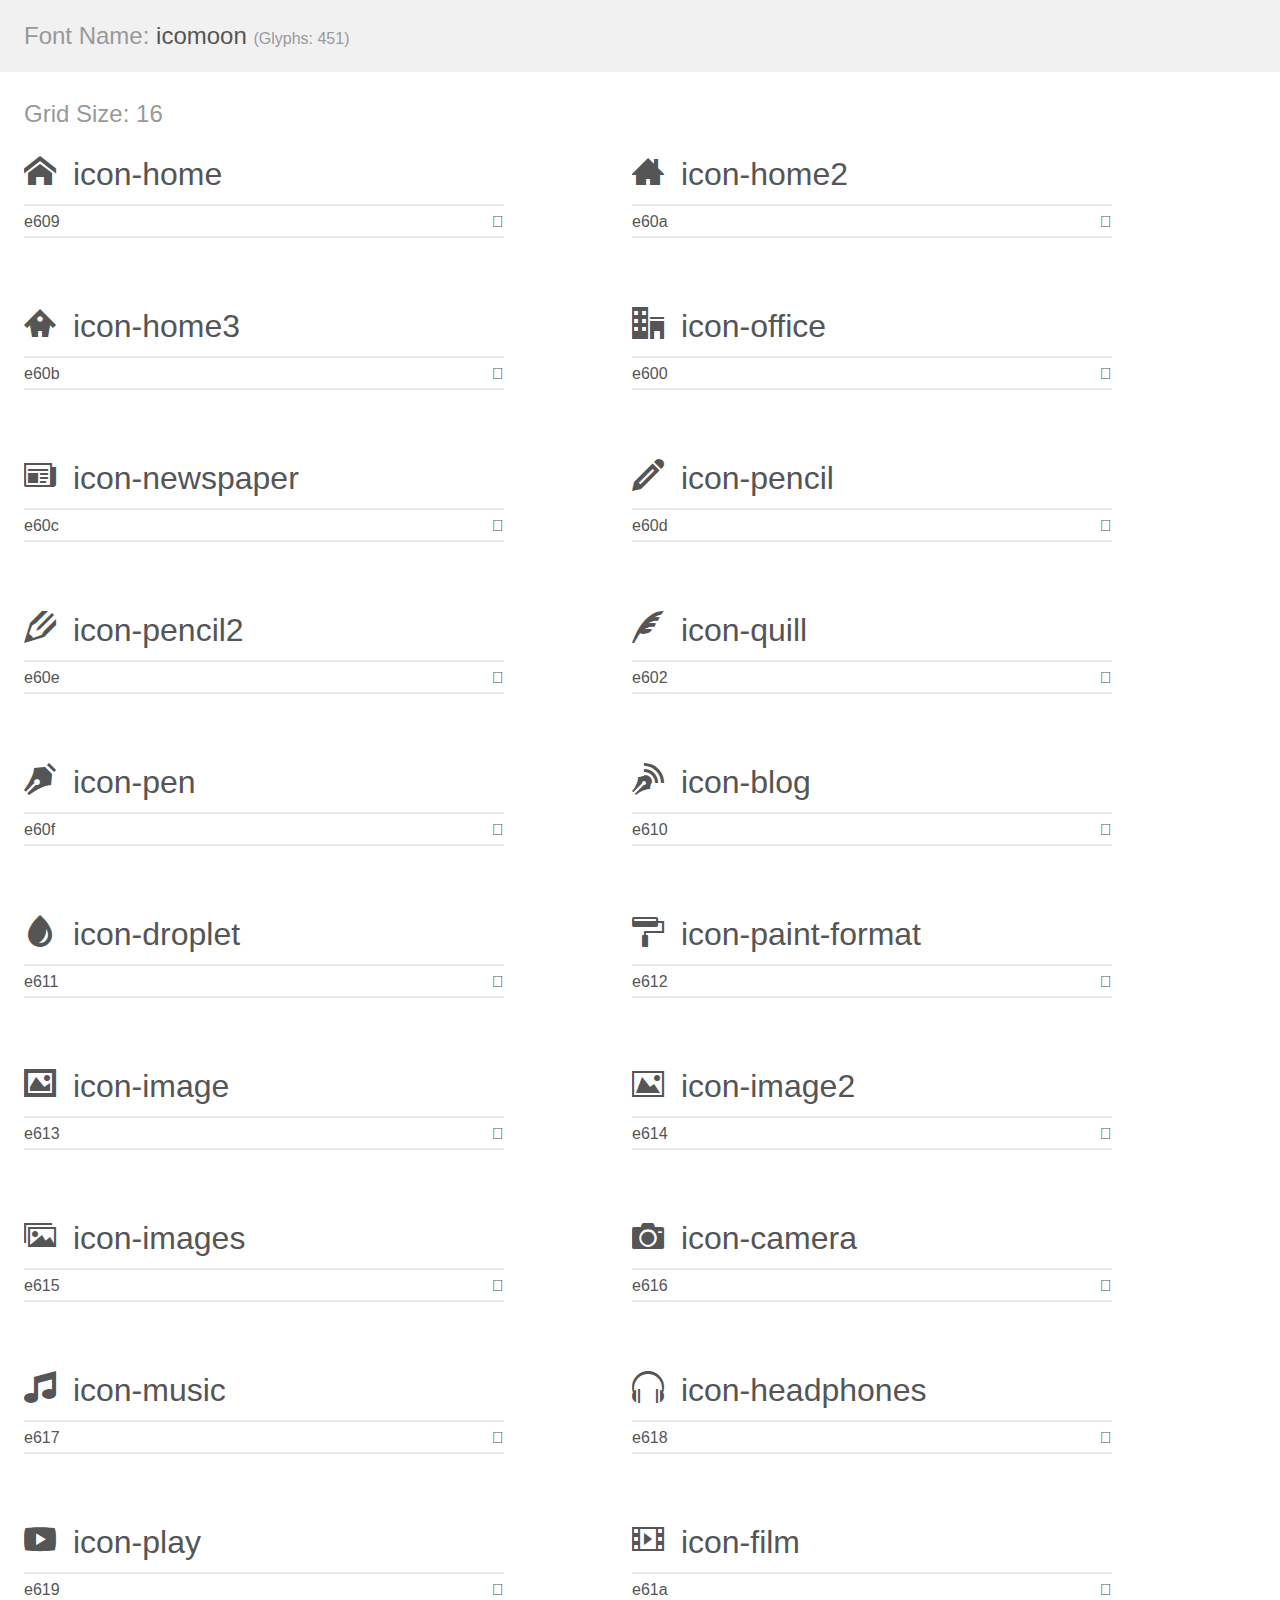
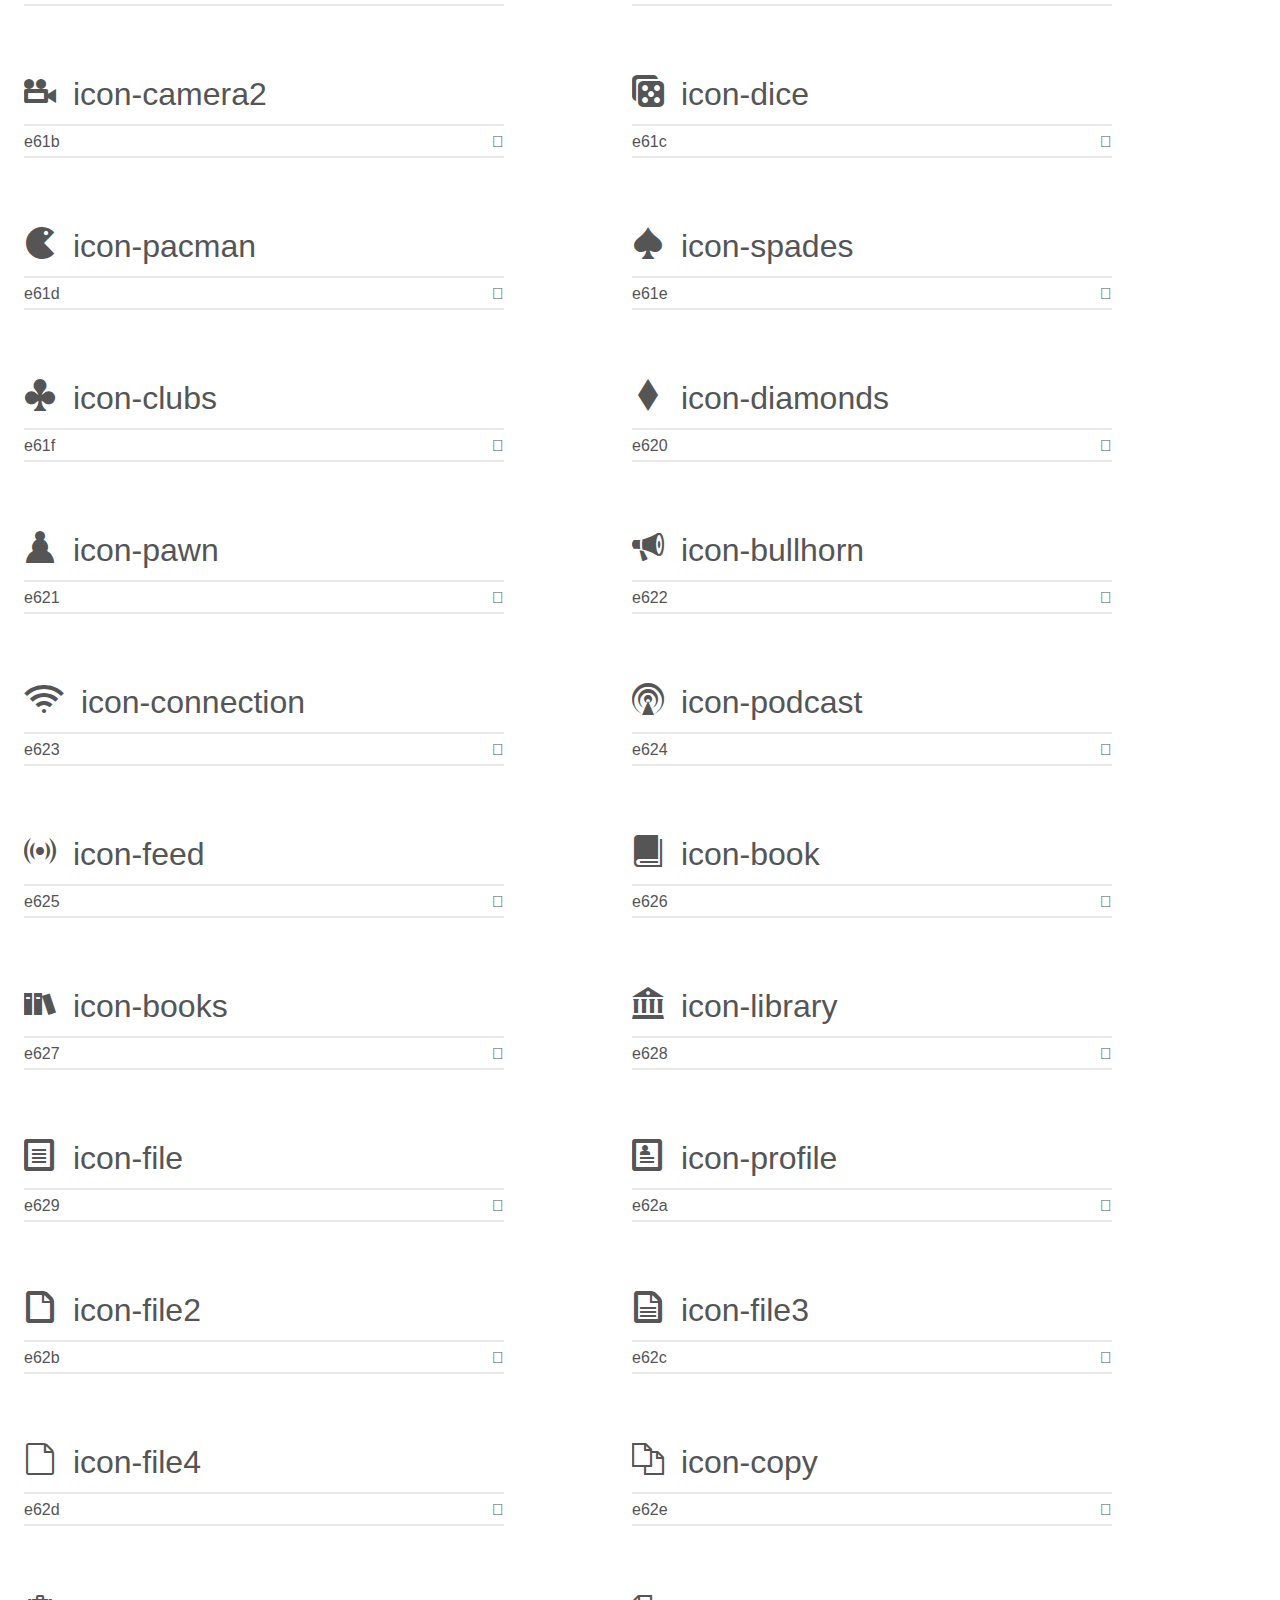
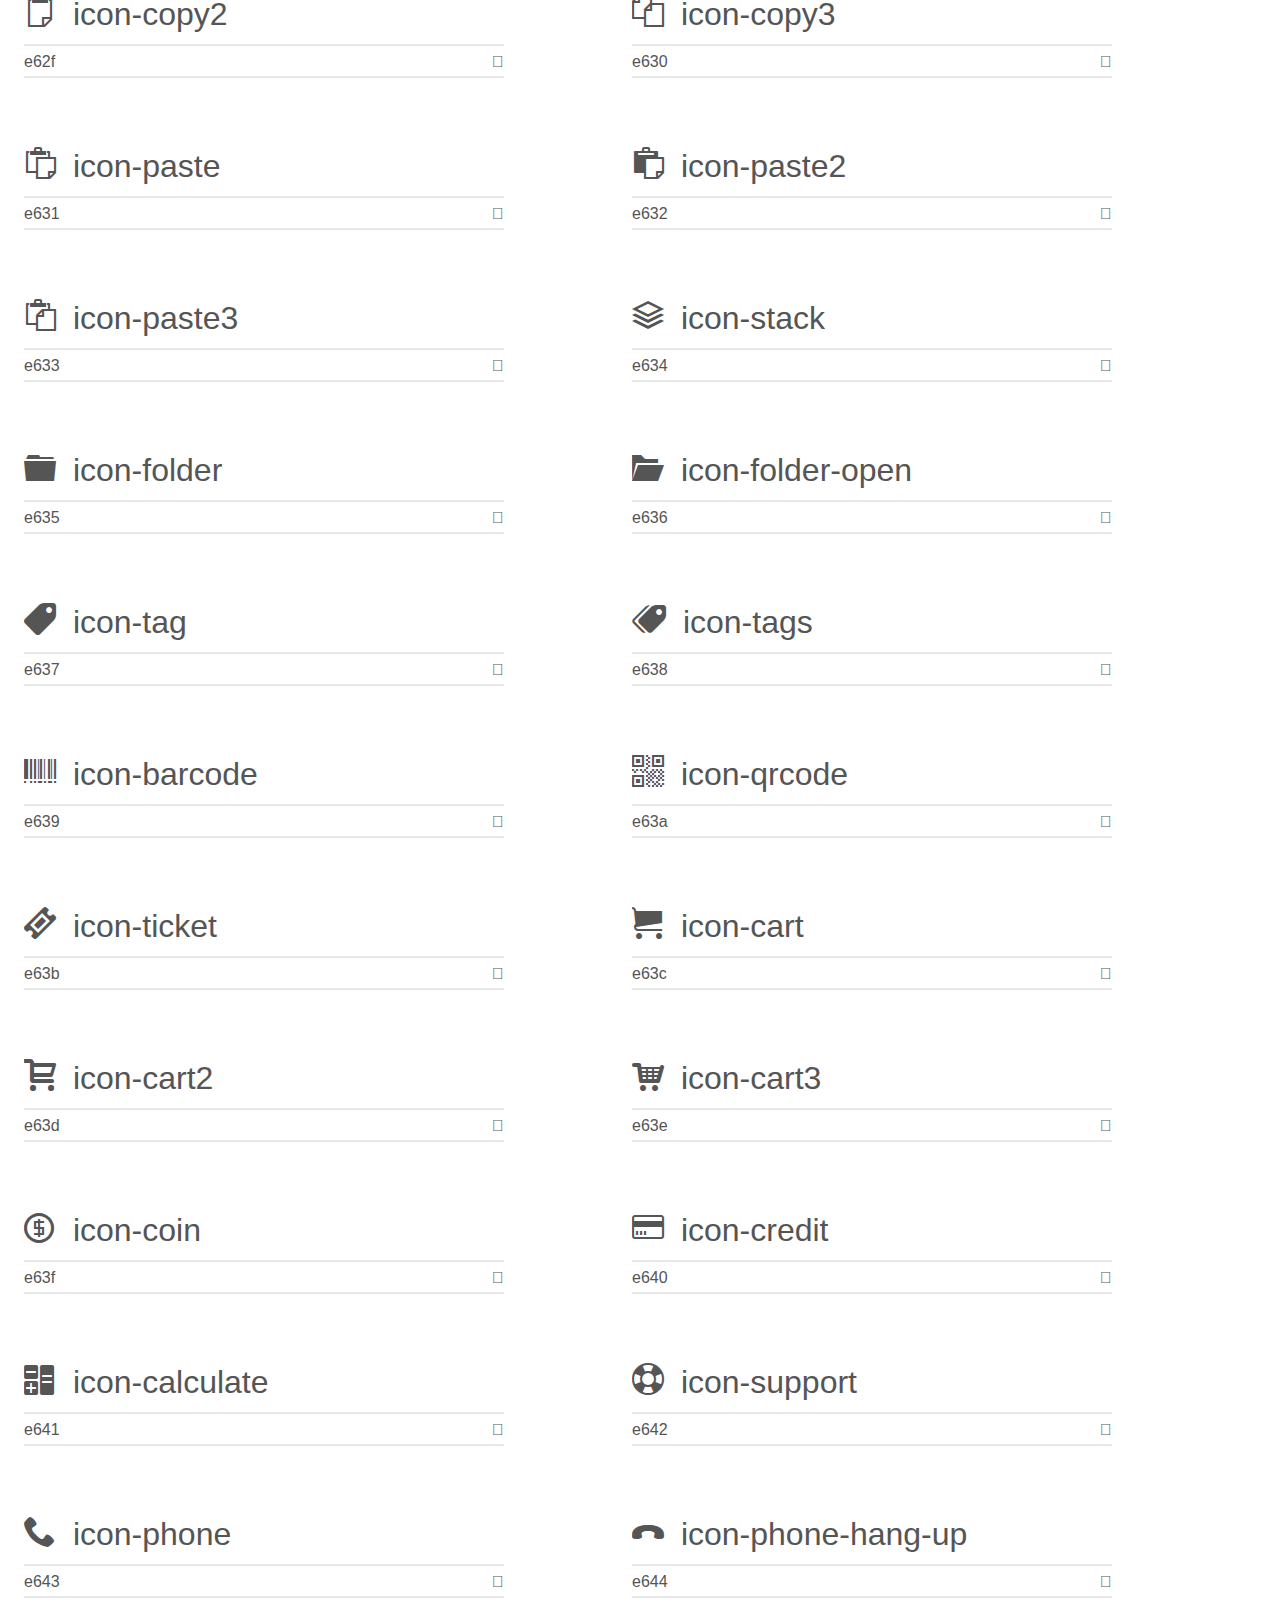
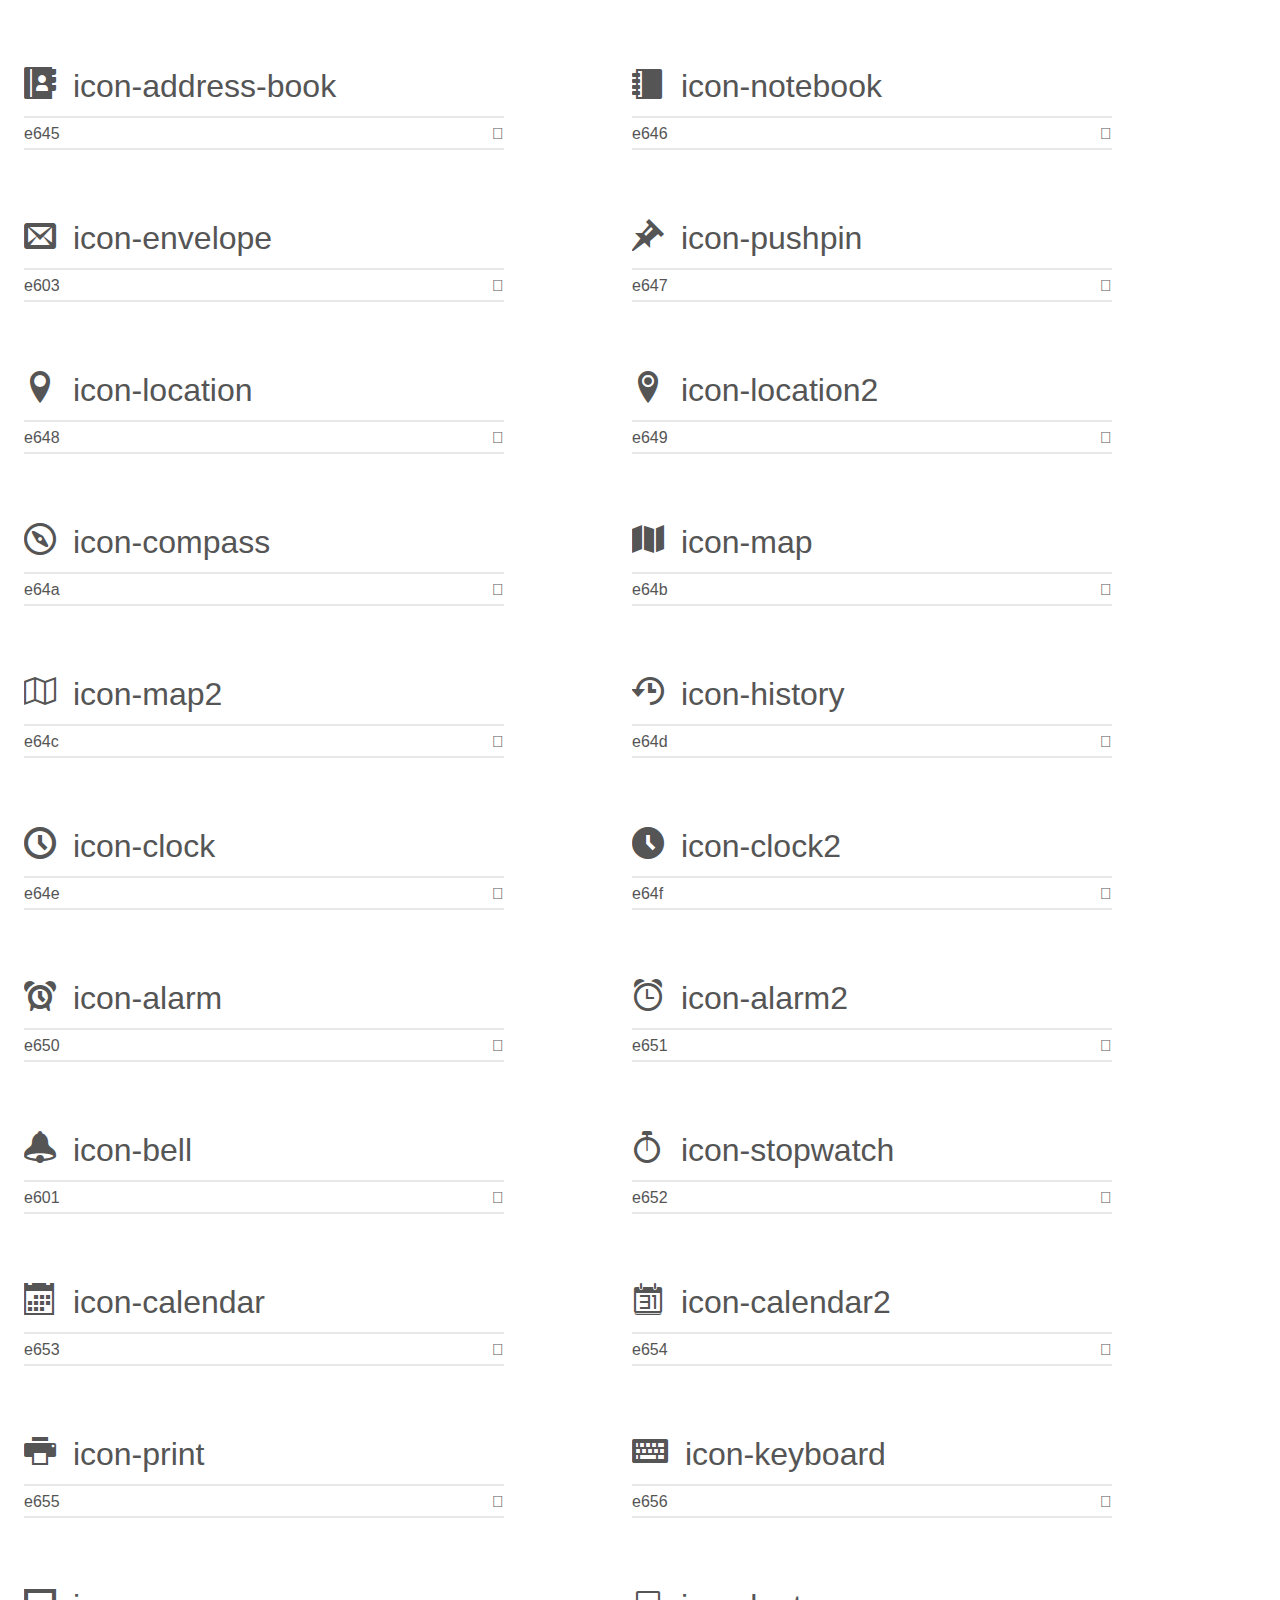
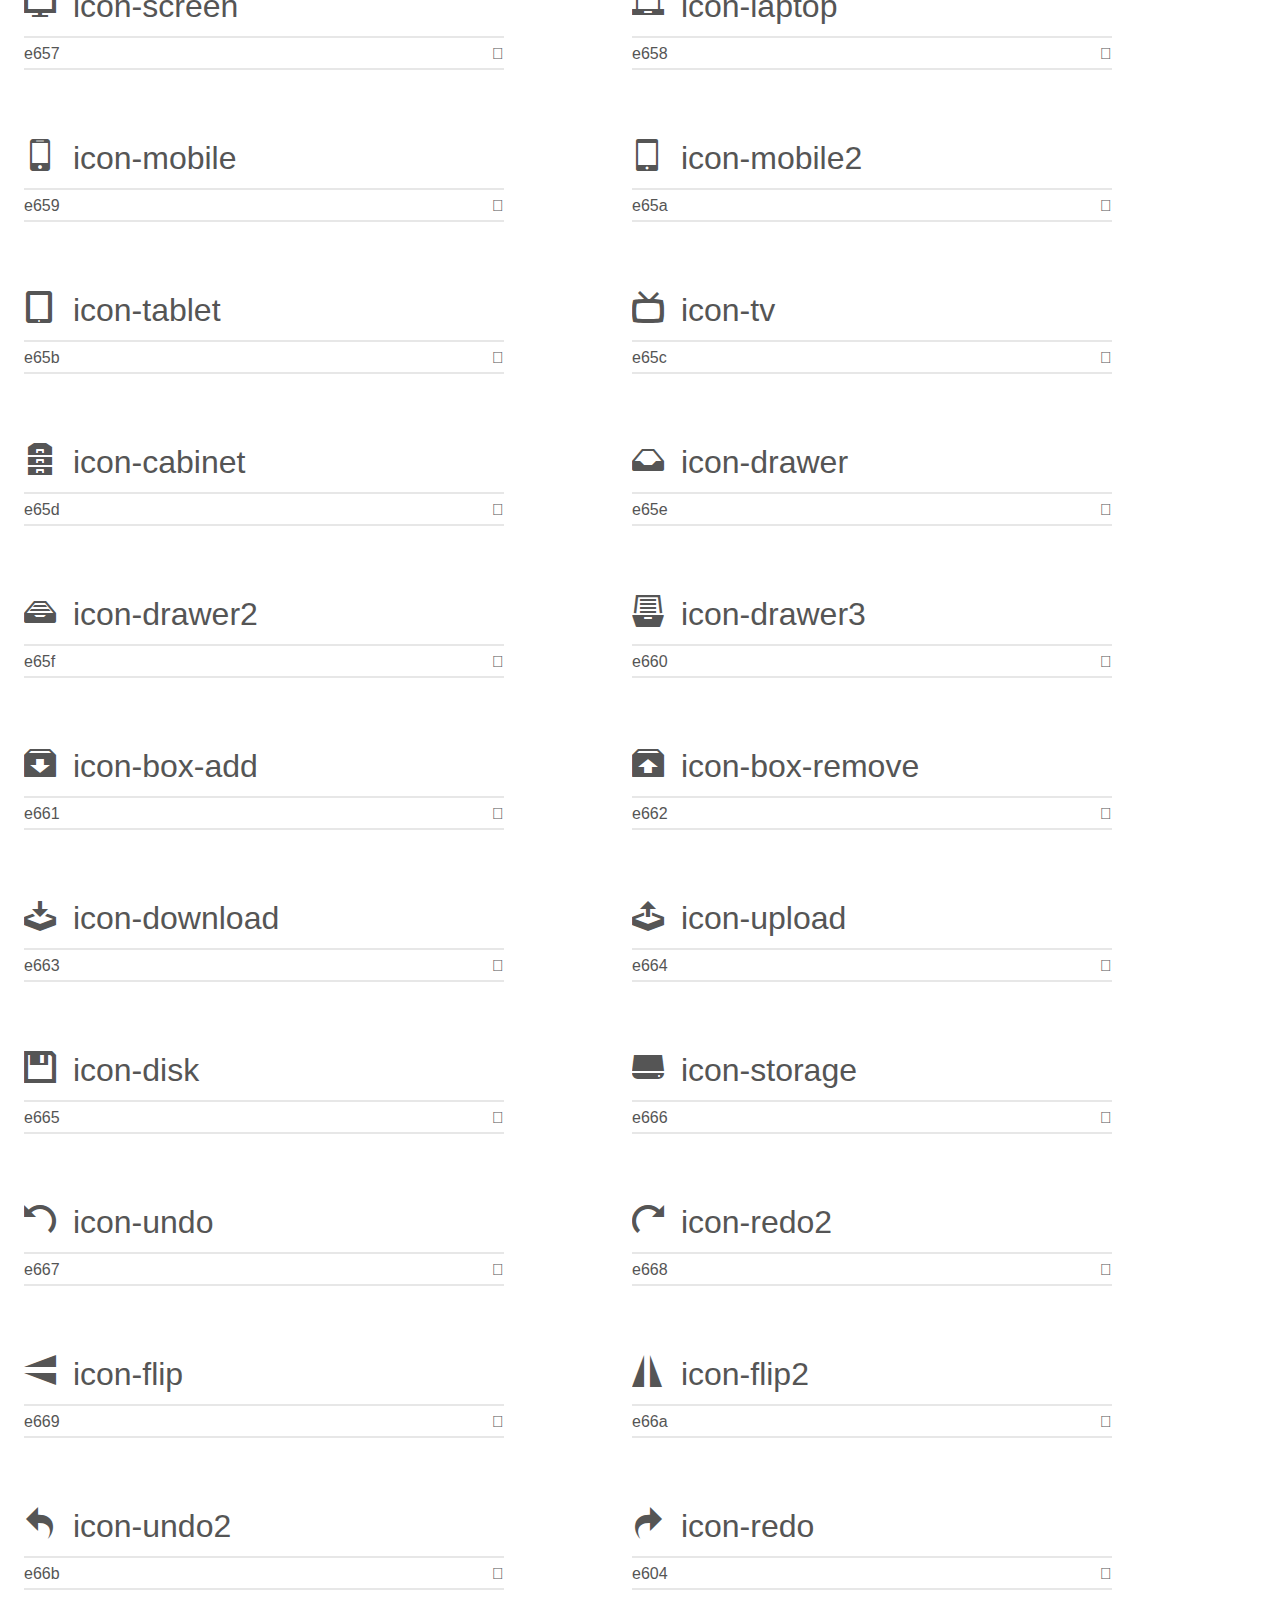
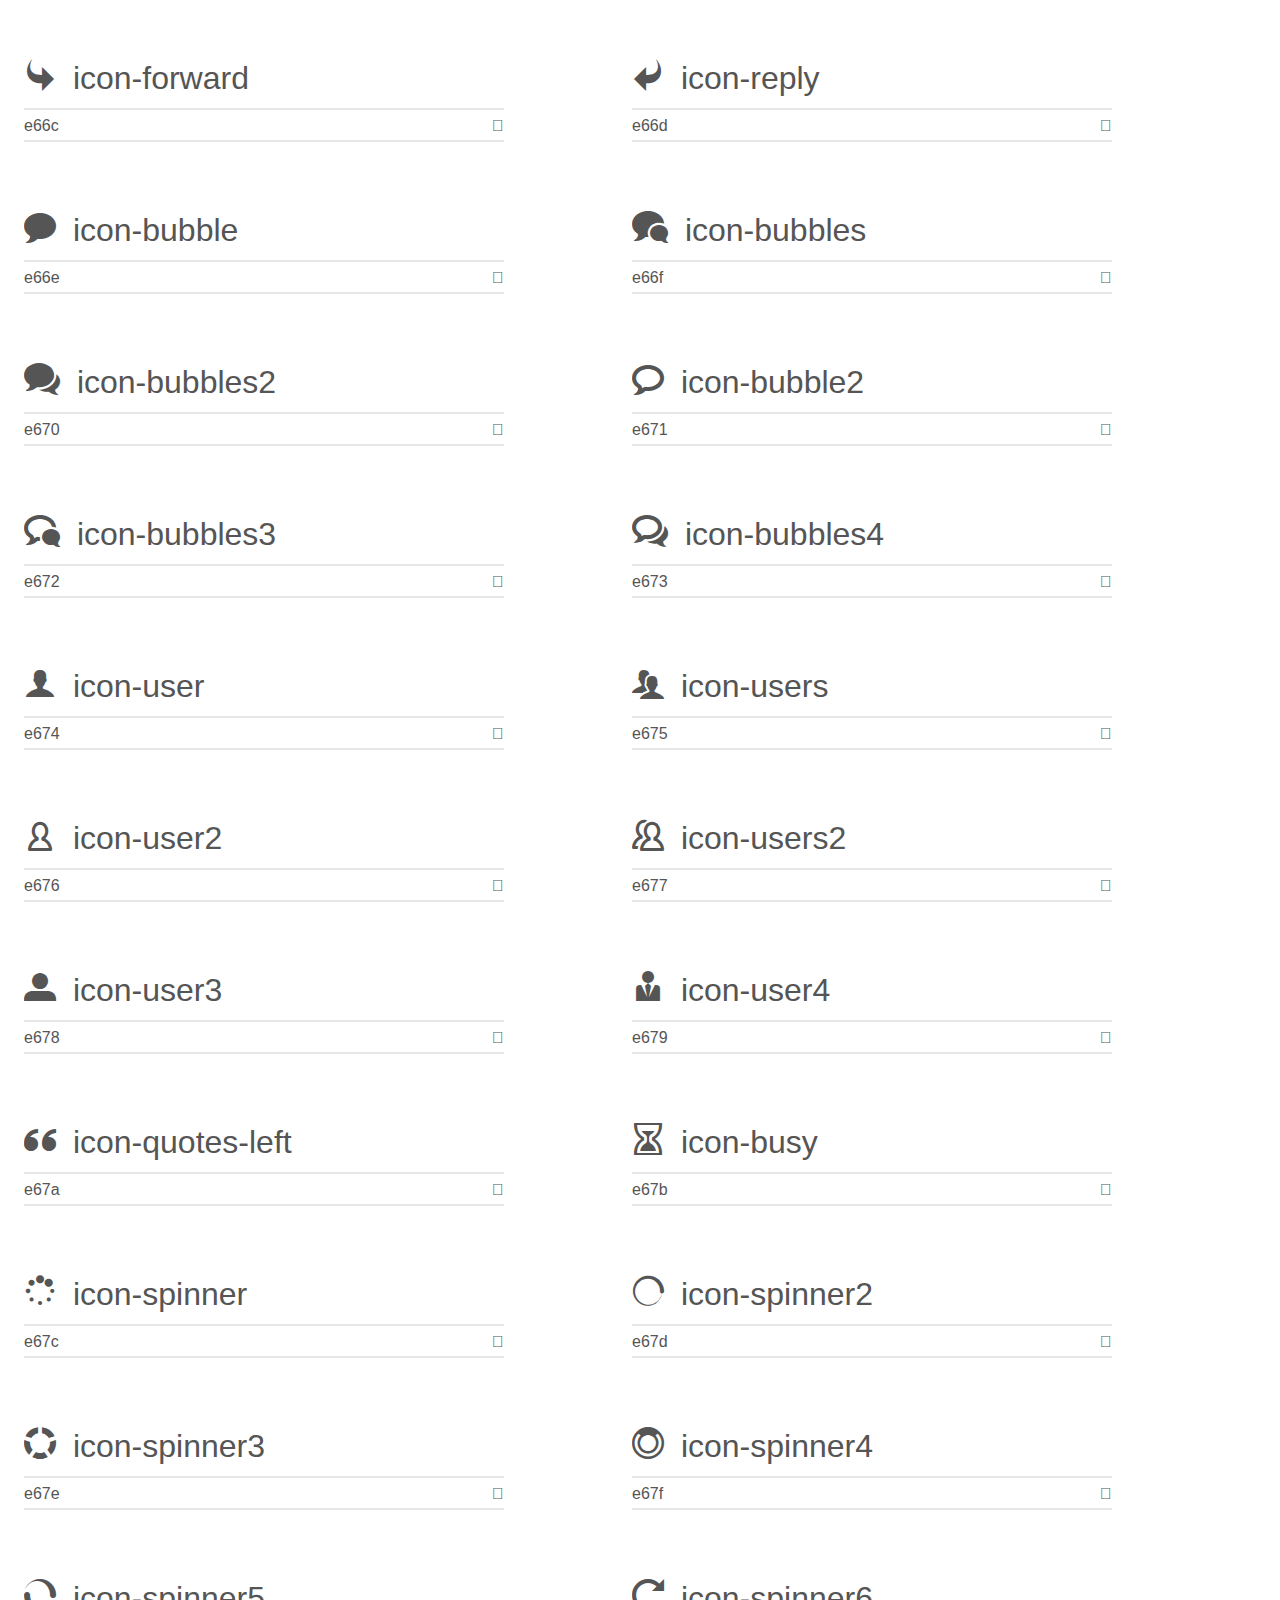
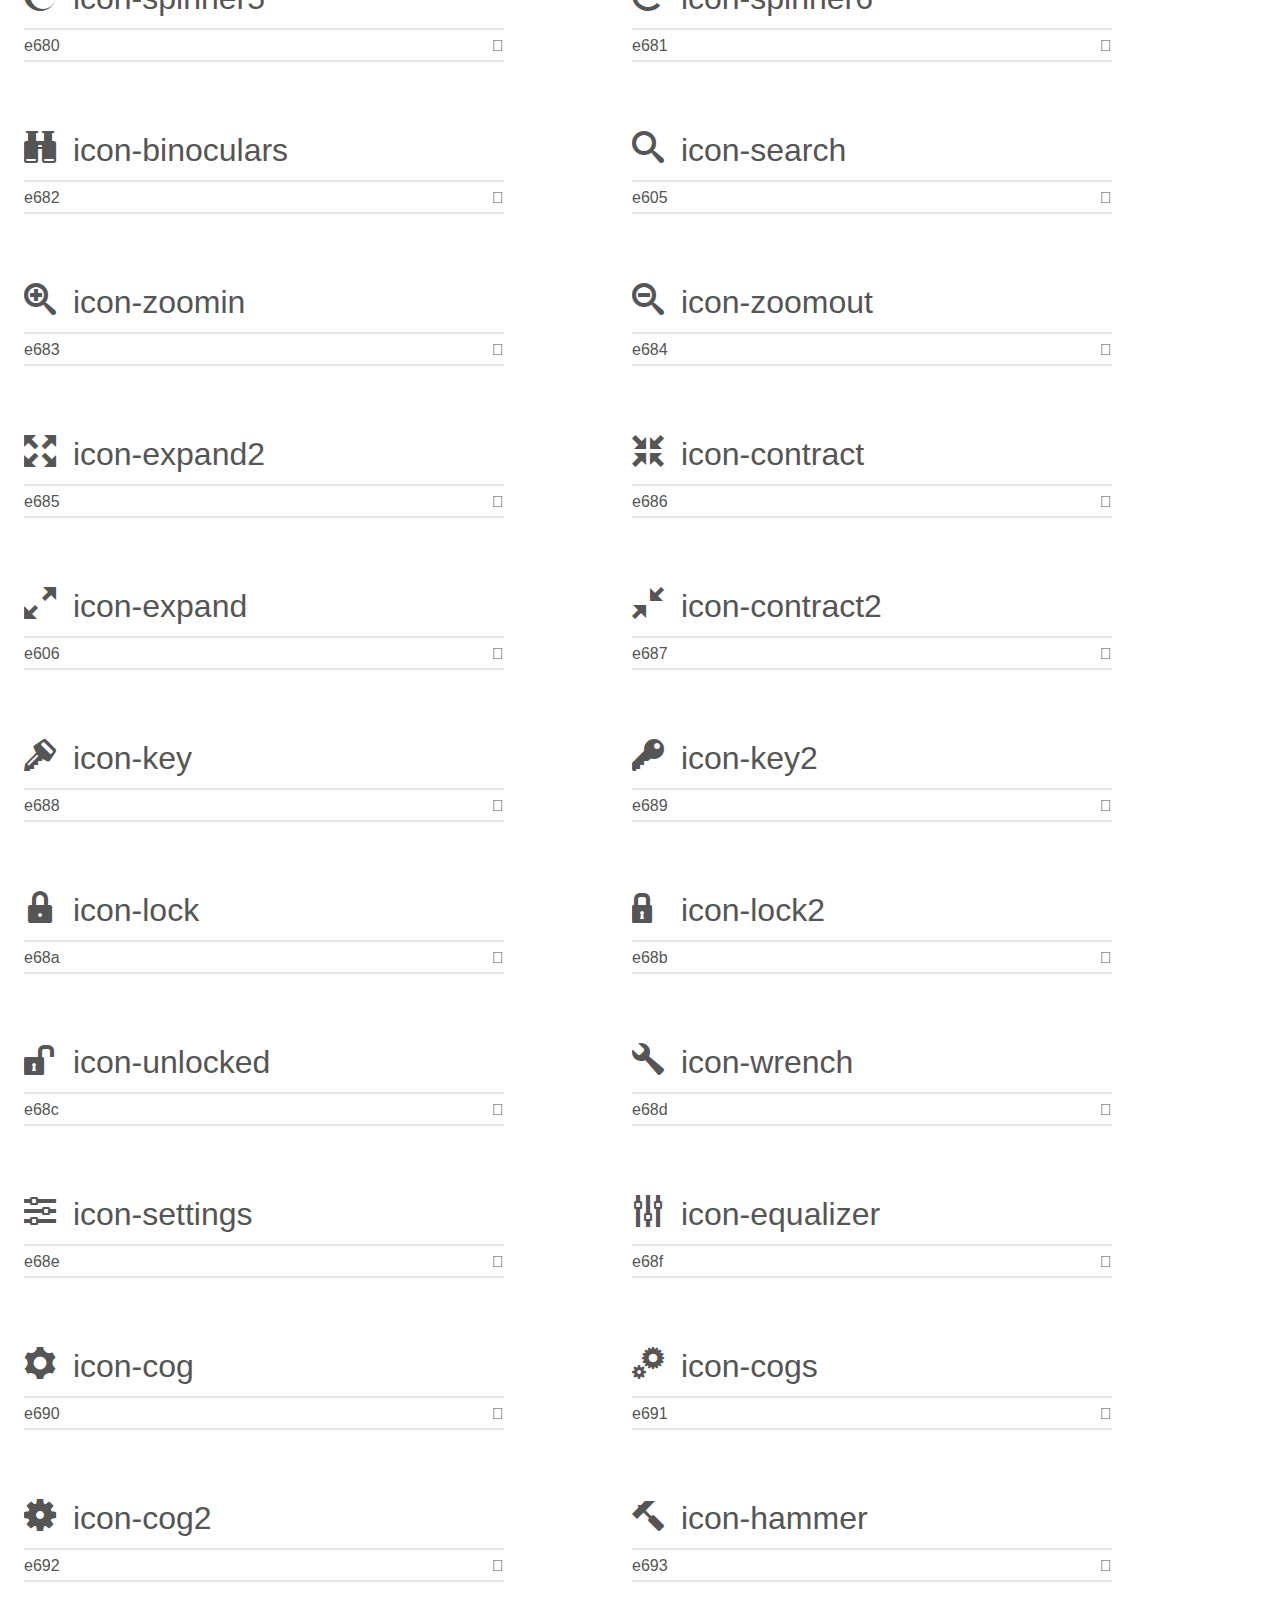
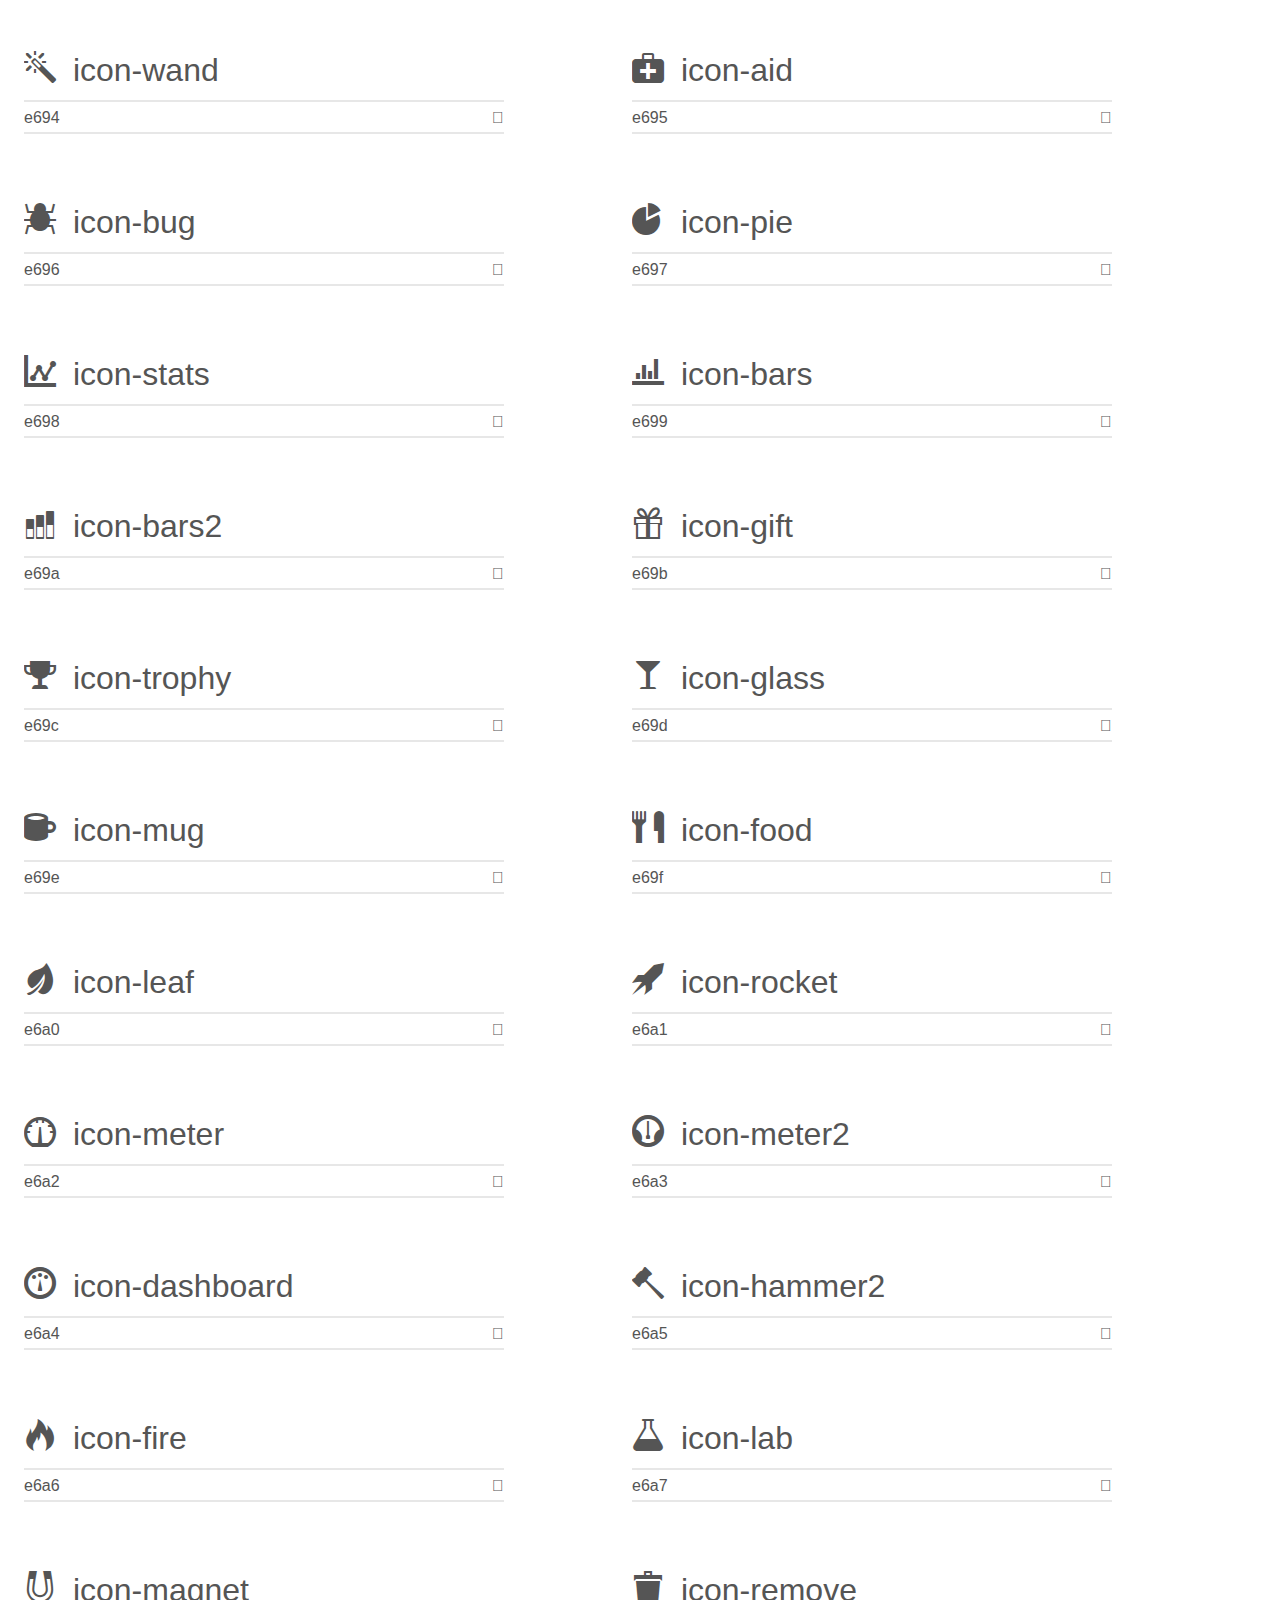
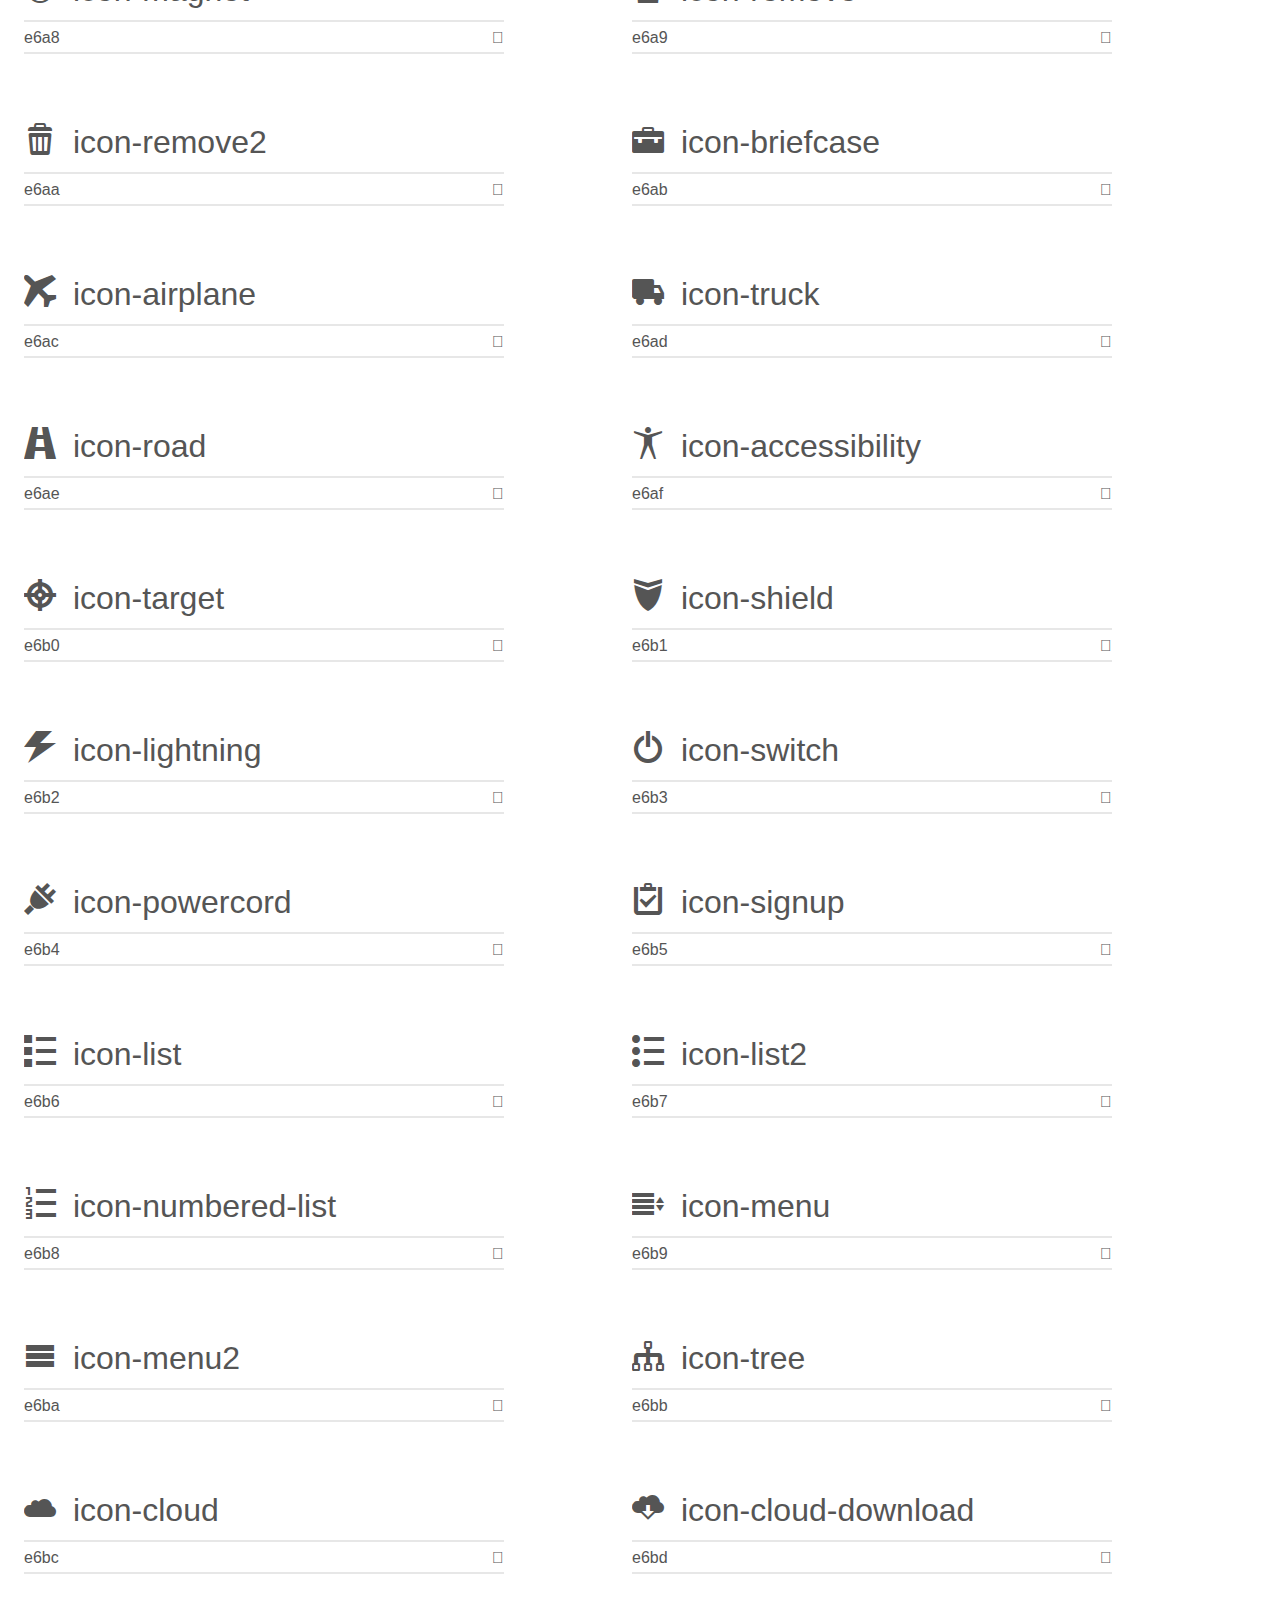
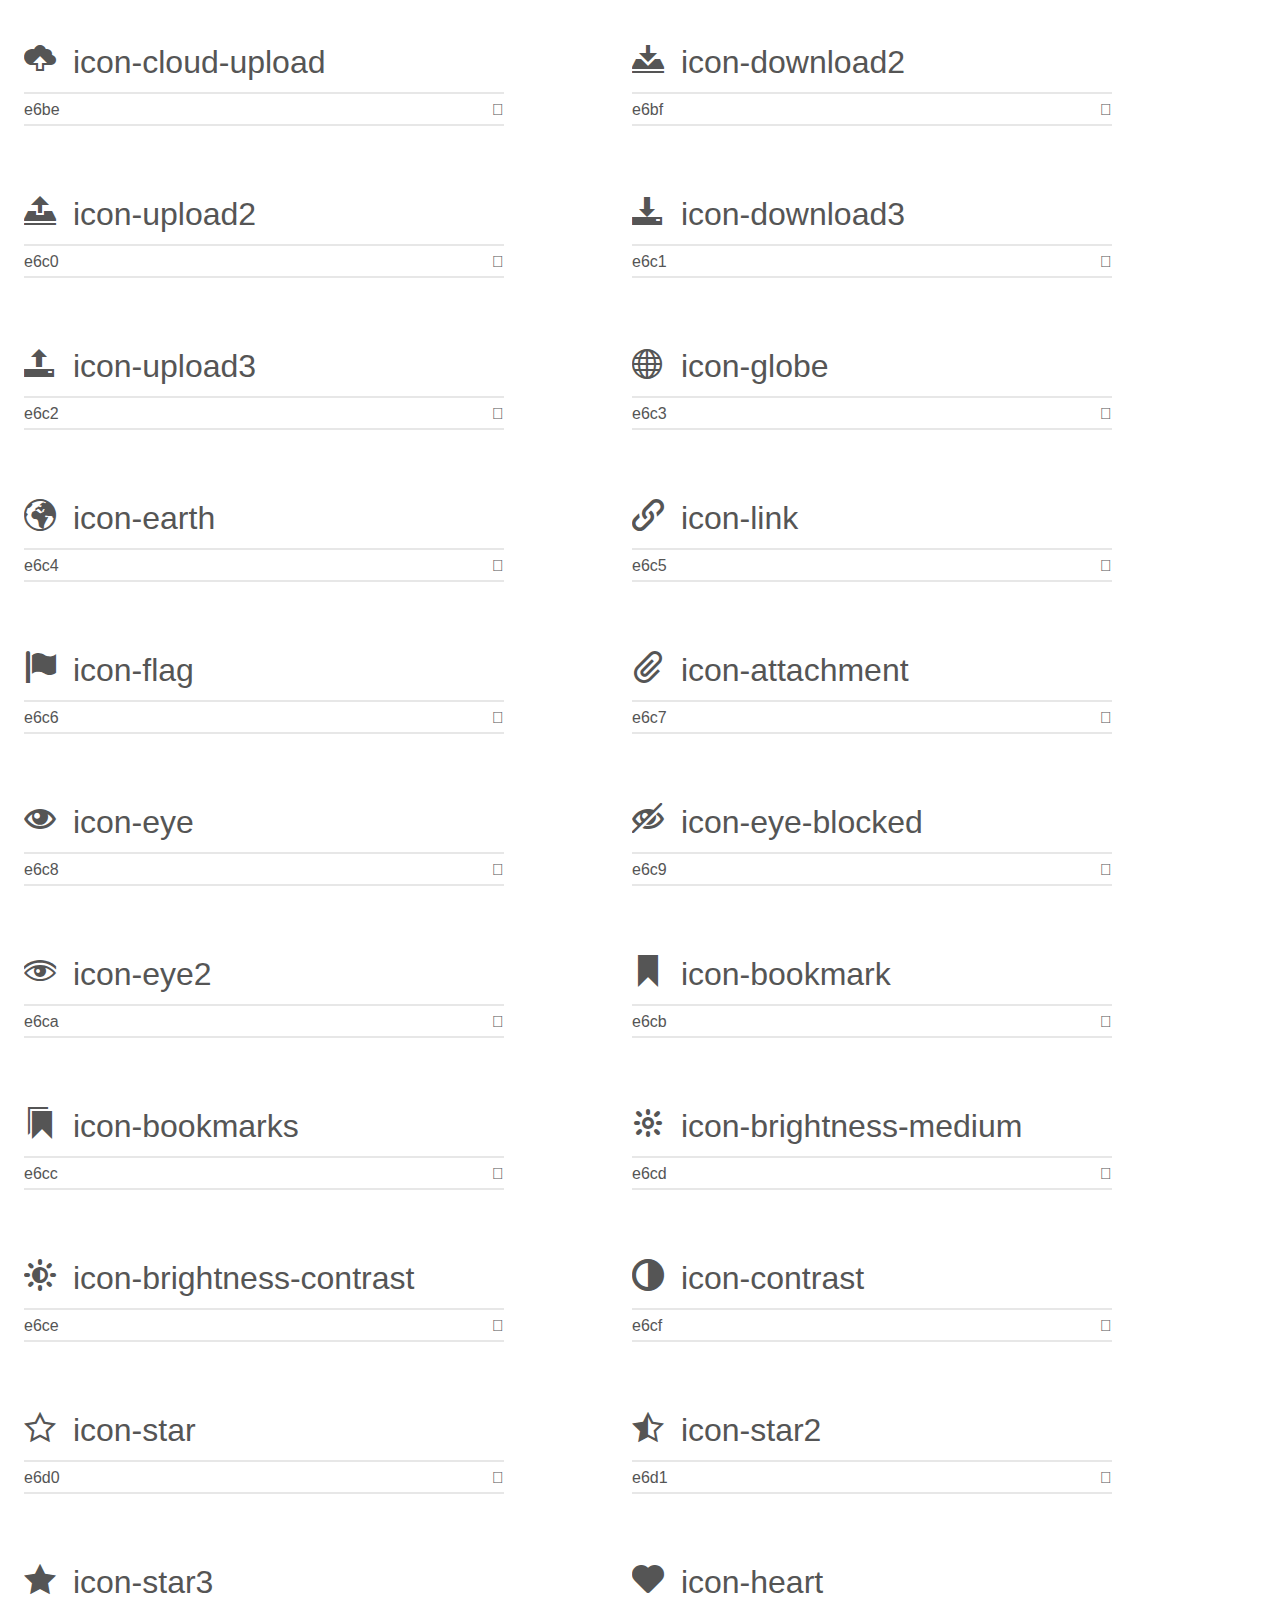
==== resources/icomoon/demo.html @ b324facf "add html" ====
<!doctype html>
<html>
<head>
	<meta charset="utf-8">
	<title>IcoMoon Demo</title>
	<meta name="description" content="An Icon Font Generated By IcoMoon.io">
	<meta name="viewport" content="width=device-width">
	<link rel="stylesheet" href="demo-files/demo.css">
	<link rel="stylesheet" href="style.css"></head>
<body>
	<div class="bgc1 clearfix">
		<h1 class="mhmm mvm"><span class="fgc1">Font Name:</span> icomoon <small class="fgc1">(Glyphs:&nbsp;451)</small></h1>
	</div>
	<div class="clearfix mhl ptl">
		<h1 class="mvm mtn fgc1">Grid Size: 16</h1>
		<div class="glyph fs1">
			<div class="clearfix bshadow0 pbs">
				<span class="icon-home"></span><span class="mls"> icon-home</span>
			</div>
			<fieldset class="fs0 size1of1 clearfix hidden-false">
				<input type="text" readonly value="e609" class="unit size1of2" />
				<input type="text" maxlength="1" readonly value="&#xe609;" class="unitRight size1of2 talign-right" />
			</fieldset>
			<div class="fs0 bshadow0 clearfix hidden-true">
				<span class="unit pvs fgc1">liga: </span>
				<input type="text" readonly value="" class="liga unitRight" />
			</div>
		</div>
		<div class="glyph fs1">
			<div class="clearfix bshadow0 pbs">
				<span class="icon-home2"></span><span class="mls"> icon-home2</span>
			</div>
			<fieldset class="fs0 size1of1 clearfix hidden-false">
				<input type="text" readonly value="e60a" class="unit size1of2" />
				<input type="text" maxlength="1" readonly value="&#xe60a;" class="unitRight size1of2 talign-right" />
			</fieldset>
			<div class="fs0 bshadow0 clearfix hidden-true">
				<span class="unit pvs fgc1">liga: </span>
				<input type="text" readonly value="" class="liga unitRight" />
			</div>
		</div>
		<div class="glyph fs1">
			<div class="clearfix bshadow0 pbs">
				<span class="icon-home3"></span><span class="mls"> icon-home3</span>
			</div>
			<fieldset class="fs0 size1of1 clearfix hidden-false">
				<input type="text" readonly value="e60b" class="unit size1of2" />
				<input type="text" maxlength="1" readonly value="&#xe60b;" class="unitRight size1of2 talign-right" />
			</fieldset>
			<div class="fs0 bshadow0 clearfix hidden-true">
				<span class="unit pvs fgc1">liga: </span>
				<input type="text" readonly value="" class="liga unitRight" />
			</div>
		</div>
		<div class="glyph fs1">
			<div class="clearfix bshadow0 pbs">
				<span class="icon-office"></span><span class="mls"> icon-office</span>
			</div>
			<fieldset class="fs0 size1of1 clearfix hidden-false">
				<input type="text" readonly value="e600" class="unit size1of2" />
				<input type="text" maxlength="1" readonly value="&#xe600;" class="unitRight size1of2 talign-right" />
			</fieldset>
			<div class="fs0 bshadow0 clearfix hidden-true">
				<span class="unit pvs fgc1">liga: </span>
				<input type="text" readonly value="" class="liga unitRight" />
			</div>
		</div>
		<div class="glyph fs1">
			<div class="clearfix bshadow0 pbs">
				<span class="icon-newspaper"></span><span class="mls"> icon-newspaper</span>
			</div>
			<fieldset class="fs0 size1of1 clearfix hidden-false">
				<input type="text" readonly value="e60c" class="unit size1of2" />
				<input type="text" maxlength="1" readonly value="&#xe60c;" class="unitRight size1of2 talign-right" />
			</fieldset>
			<div class="fs0 bshadow0 clearfix hidden-true">
				<span class="unit pvs fgc1">liga: </span>
				<input type="text" readonly value="" class="liga unitRight" />
			</div>
		</div>
		<div class="glyph fs1">
			<div class="clearfix bshadow0 pbs">
				<span class="icon-pencil"></span><span class="mls"> icon-pencil</span>
			</div>
			<fieldset class="fs0 size1of1 clearfix hidden-false">
				<input type="text" readonly value="e60d" class="unit size1of2" />
				<input type="text" maxlength="1" readonly value="&#xe60d;" class="unitRight size1of2 talign-right" />
			</fieldset>
			<div class="fs0 bshadow0 clearfix hidden-true">
				<span class="unit pvs fgc1">liga: </span>
				<input type="text" readonly value="" class="liga unitRight" />
			</div>
		</div>
		<div class="glyph fs1">
			<div class="clearfix bshadow0 pbs">
				<span class="icon-pencil2"></span><span class="mls"> icon-pencil2</span>
			</div>
			<fieldset class="fs0 size1of1 clearfix hidden-false">
				<input type="text" readonly value="e60e" class="unit size1of2" />
				<input type="text" maxlength="1" readonly value="&#xe60e;" class="unitRight size1of2 talign-right" />
			</fieldset>
			<div class="fs0 bshadow0 clearfix hidden-true">
				<span class="unit pvs fgc1">liga: </span>
				<input type="text" readonly value="" class="liga unitRight" />
			</div>
		</div>
		<div class="glyph fs1">
			<div class="clearfix bshadow0 pbs">
				<span class="icon-quill"></span><span class="mls"> icon-quill</span>
			</div>
			<fieldset class="fs0 size1of1 clearfix hidden-false">
				<input type="text" readonly value="e602" class="unit size1of2" />
				<input type="text" maxlength="1" readonly value="&#xe602;" class="unitRight size1of2 talign-right" />
			</fieldset>
			<div class="fs0 bshadow0 clearfix hidden-true">
				<span class="unit pvs fgc1">liga: </span>
				<input type="text" readonly value="" class="liga unitRight" />
			</div>
		</div>
		<div class="glyph fs1">
			<div class="clearfix bshadow0 pbs">
				<span class="icon-pen"></span><span class="mls"> icon-pen</span>
			</div>
			<fieldset class="fs0 size1of1 clearfix hidden-false">
				<input type="text" readonly value="e60f" class="unit size1of2" />
				<input type="text" maxlength="1" readonly value="&#xe60f;" class="unitRight size1of2 talign-right" />
			</fieldset>
			<div class="fs0 bshadow0 clearfix hidden-true">
				<span class="unit pvs fgc1">liga: </span>
				<input type="text" readonly value="" class="liga unitRight" />
			</div>
		</div>
		<div class="glyph fs1">
			<div class="clearfix bshadow0 pbs">
				<span class="icon-blog"></span><span class="mls"> icon-blog</span>
			</div>
			<fieldset class="fs0 size1of1 clearfix hidden-false">
				<input type="text" readonly value="e610" class="unit size1of2" />
				<input type="text" maxlength="1" readonly value="&#xe610;" class="unitRight size1of2 talign-right" />
			</fieldset>
			<div class="fs0 bshadow0 clearfix hidden-true">
				<span class="unit pvs fgc1">liga: </span>
				<input type="text" readonly value="" class="liga unitRight" />
			</div>
		</div>
		<div class="glyph fs1">
			<div class="clearfix bshadow0 pbs">
				<span class="icon-droplet"></span><span class="mls"> icon-droplet</span>
			</div>
			<fieldset class="fs0 size1of1 clearfix hidden-false">
				<input type="text" readonly value="e611" class="unit size1of2" />
				<input type="text" maxlength="1" readonly value="&#xe611;" class="unitRight size1of2 talign-right" />
			</fieldset>
			<div class="fs0 bshadow0 clearfix hidden-true">
				<span class="unit pvs fgc1">liga: </span>
				<input type="text" readonly value="" class="liga unitRight" />
			</div>
		</div>
		<div class="glyph fs1">
			<div class="clearfix bshadow0 pbs">
				<span class="icon-paint-format"></span><span class="mls"> icon-paint-format</span>
			</div>
			<fieldset class="fs0 size1of1 clearfix hidden-false">
				<input type="text" readonly value="e612" class="unit size1of2" />
				<input type="text" maxlength="1" readonly value="&#xe612;" class="unitRight size1of2 talign-right" />
			</fieldset>
			<div class="fs0 bshadow0 clearfix hidden-true">
				<span class="unit pvs fgc1">liga: </span>
				<input type="text" readonly value="" class="liga unitRight" />
			</div>
		</div>
		<div class="glyph fs1">
			<div class="clearfix bshadow0 pbs">
				<span class="icon-image"></span><span class="mls"> icon-image</span>
			</div>
			<fieldset class="fs0 size1of1 clearfix hidden-false">
				<input type="text" readonly value="e613" class="unit size1of2" />
				<input type="text" maxlength="1" readonly value="&#xe613;" class="unitRight size1of2 talign-right" />
			</fieldset>
			<div class="fs0 bshadow0 clearfix hidden-true">
				<span class="unit pvs fgc1">liga: </span>
				<input type="text" readonly value="" class="liga unitRight" />
			</div>
		</div>
		<div class="glyph fs1">
			<div class="clearfix bshadow0 pbs">
				<span class="icon-image2"></span><span class="mls"> icon-image2</span>
			</div>
			<fieldset class="fs0 size1of1 clearfix hidden-false">
				<input type="text" readonly value="e614" class="unit size1of2" />
				<input type="text" maxlength="1" readonly value="&#xe614;" class="unitRight size1of2 talign-right" />
			</fieldset>
			<div class="fs0 bshadow0 clearfix hidden-true">
				<span class="unit pvs fgc1">liga: </span>
				<input type="text" readonly value="" class="liga unitRight" />
			</div>
		</div>
		<div class="glyph fs1">
			<div class="clearfix bshadow0 pbs">
				<span class="icon-images"></span><span class="mls"> icon-images</span>
			</div>
			<fieldset class="fs0 size1of1 clearfix hidden-false">
				<input type="text" readonly value="e615" class="unit size1of2" />
				<input type="text" maxlength="1" readonly value="&#xe615;" class="unitRight size1of2 talign-right" />
			</fieldset>
			<div class="fs0 bshadow0 clearfix hidden-true">
				<span class="unit pvs fgc1">liga: </span>
				<input type="text" readonly value="" class="liga unitRight" />
			</div>
		</div>
		<div class="glyph fs1">
			<div class="clearfix bshadow0 pbs">
				<span class="icon-camera"></span><span class="mls"> icon-camera</span>
			</div>
			<fieldset class="fs0 size1of1 clearfix hidden-false">
				<input type="text" readonly value="e616" class="unit size1of2" />
				<input type="text" maxlength="1" readonly value="&#xe616;" class="unitRight size1of2 talign-right" />
			</fieldset>
			<div class="fs0 bshadow0 clearfix hidden-true">
				<span class="unit pvs fgc1">liga: </span>
				<input type="text" readonly value="" class="liga unitRight" />
			</div>
		</div>
		<div class="glyph fs1">
			<div class="clearfix bshadow0 pbs">
				<span class="icon-music"></span><span class="mls"> icon-music</span>
			</div>
			<fieldset class="fs0 size1of1 clearfix hidden-false">
				<input type="text" readonly value="e617" class="unit size1of2" />
				<input type="text" maxlength="1" readonly value="&#xe617;" class="unitRight size1of2 talign-right" />
			</fieldset>
			<div class="fs0 bshadow0 clearfix hidden-true">
				<span class="unit pvs fgc1">liga: </span>
				<input type="text" readonly value="" class="liga unitRight" />
			</div>
		</div>
		<div class="glyph fs1">
			<div class="clearfix bshadow0 pbs">
				<span class="icon-headphones"></span><span class="mls"> icon-headphones</span>
			</div>
			<fieldset class="fs0 size1of1 clearfix hidden-false">
				<input type="text" readonly value="e618" class="unit size1of2" />
				<input type="text" maxlength="1" readonly value="&#xe618;" class="unitRight size1of2 talign-right" />
			</fieldset>
			<div class="fs0 bshadow0 clearfix hidden-true">
				<span class="unit pvs fgc1">liga: </span>
				<input type="text" readonly value="" class="liga unitRight" />
			</div>
		</div>
		<div class="glyph fs1">
			<div class="clearfix bshadow0 pbs">
				<span class="icon-play"></span><span class="mls"> icon-play</span>
			</div>
			<fieldset class="fs0 size1of1 clearfix hidden-false">
				<input type="text" readonly value="e619" class="unit size1of2" />
				<input type="text" maxlength="1" readonly value="&#xe619;" class="unitRight size1of2 talign-right" />
			</fieldset>
			<div class="fs0 bshadow0 clearfix hidden-true">
				<span class="unit pvs fgc1">liga: </span>
				<input type="text" readonly value="" class="liga unitRight" />
			</div>
		</div>
		<div class="glyph fs1">
			<div class="clearfix bshadow0 pbs">
				<span class="icon-film"></span><span class="mls"> icon-film</span>
			</div>
			<fieldset class="fs0 size1of1 clearfix hidden-false">
				<input type="text" readonly value="e61a" class="unit size1of2" />
				<input type="text" maxlength="1" readonly value="&#xe61a;" class="unitRight size1of2 talign-right" />
			</fieldset>
			<div class="fs0 bshadow0 clearfix hidden-true">
				<span class="unit pvs fgc1">liga: </span>
				<input type="text" readonly value="" class="liga unitRight" />
			</div>
		</div>
		<div class="glyph fs1">
			<div class="clearfix bshadow0 pbs">
				<span class="icon-camera2"></span><span class="mls"> icon-camera2</span>
			</div>
			<fieldset class="fs0 size1of1 clearfix hidden-false">
				<input type="text" readonly value="e61b" class="unit size1of2" />
				<input type="text" maxlength="1" readonly value="&#xe61b;" class="unitRight size1of2 talign-right" />
			</fieldset>
			<div class="fs0 bshadow0 clearfix hidden-true">
				<span class="unit pvs fgc1">liga: </span>
				<input type="text" readonly value="" class="liga unitRight" />
			</div>
		</div>
		<div class="glyph fs1">
			<div class="clearfix bshadow0 pbs">
				<span class="icon-dice"></span><span class="mls"> icon-dice</span>
			</div>
			<fieldset class="fs0 size1of1 clearfix hidden-false">
				<input type="text" readonly value="e61c" class="unit size1of2" />
				<input type="text" maxlength="1" readonly value="&#xe61c;" class="unitRight size1of2 talign-right" />
			</fieldset>
			<div class="fs0 bshadow0 clearfix hidden-true">
				<span class="unit pvs fgc1">liga: </span>
				<input type="text" readonly value="" class="liga unitRight" />
			</div>
		</div>
		<div class="glyph fs1">
			<div class="clearfix bshadow0 pbs">
				<span class="icon-pacman"></span><span class="mls"> icon-pacman</span>
			</div>
			<fieldset class="fs0 size1of1 clearfix hidden-false">
				<input type="text" readonly value="e61d" class="unit size1of2" />
				<input type="text" maxlength="1" readonly value="&#xe61d;" class="unitRight size1of2 talign-right" />
			</fieldset>
			<div class="fs0 bshadow0 clearfix hidden-true">
				<span class="unit pvs fgc1">liga: </span>
				<input type="text" readonly value="" class="liga unitRight" />
			</div>
		</div>
		<div class="glyph fs1">
			<div class="clearfix bshadow0 pbs">
				<span class="icon-spades"></span><span class="mls"> icon-spades</span>
			</div>
			<fieldset class="fs0 size1of1 clearfix hidden-false">
				<input type="text" readonly value="e61e" class="unit size1of2" />
				<input type="text" maxlength="1" readonly value="&#xe61e;" class="unitRight size1of2 talign-right" />
			</fieldset>
			<div class="fs0 bshadow0 clearfix hidden-true">
				<span class="unit pvs fgc1">liga: </span>
				<input type="text" readonly value="" class="liga unitRight" />
			</div>
		</div>
		<div class="glyph fs1">
			<div class="clearfix bshadow0 pbs">
				<span class="icon-clubs"></span><span class="mls"> icon-clubs</span>
			</div>
			<fieldset class="fs0 size1of1 clearfix hidden-false">
				<input type="text" readonly value="e61f" class="unit size1of2" />
				<input type="text" maxlength="1" readonly value="&#xe61f;" class="unitRight size1of2 talign-right" />
			</fieldset>
			<div class="fs0 bshadow0 clearfix hidden-true">
				<span class="unit pvs fgc1">liga: </span>
				<input type="text" readonly value="" class="liga unitRight" />
			</div>
		</div>
		<div class="glyph fs1">
			<div class="clearfix bshadow0 pbs">
				<span class="icon-diamonds"></span><span class="mls"> icon-diamonds</span>
			</div>
			<fieldset class="fs0 size1of1 clearfix hidden-false">
				<input type="text" readonly value="e620" class="unit size1of2" />
				<input type="text" maxlength="1" readonly value="&#xe620;" class="unitRight size1of2 talign-right" />
			</fieldset>
			<div class="fs0 bshadow0 clearfix hidden-true">
				<span class="unit pvs fgc1">liga: </span>
				<input type="text" readonly value="" class="liga unitRight" />
			</div>
		</div>
		<div class="glyph fs1">
			<div class="clearfix bshadow0 pbs">
				<span class="icon-pawn"></span><span class="mls"> icon-pawn</span>
			</div>
			<fieldset class="fs0 size1of1 clearfix hidden-false">
				<input type="text" readonly value="e621" class="unit size1of2" />
				<input type="text" maxlength="1" readonly value="&#xe621;" class="unitRight size1of2 talign-right" />
			</fieldset>
			<div class="fs0 bshadow0 clearfix hidden-true">
				<span class="unit pvs fgc1">liga: </span>
				<input type="text" readonly value="" class="liga unitRight" />
			</div>
		</div>
		<div class="glyph fs1">
			<div class="clearfix bshadow0 pbs">
				<span class="icon-bullhorn"></span><span class="mls"> icon-bullhorn</span>
			</div>
			<fieldset class="fs0 size1of1 clearfix hidden-false">
				<input type="text" readonly value="e622" class="unit size1of2" />
				<input type="text" maxlength="1" readonly value="&#xe622;" class="unitRight size1of2 talign-right" />
			</fieldset>
			<div class="fs0 bshadow0 clearfix hidden-true">
				<span class="unit pvs fgc1">liga: </span>
				<input type="text" readonly value="" class="liga unitRight" />
			</div>
		</div>
		<div class="glyph fs1">
			<div class="clearfix bshadow0 pbs">
				<span class="icon-connection"></span><span class="mls"> icon-connection</span>
			</div>
			<fieldset class="fs0 size1of1 clearfix hidden-false">
				<input type="text" readonly value="e623" class="unit size1of2" />
				<input type="text" maxlength="1" readonly value="&#xe623;" class="unitRight size1of2 talign-right" />
			</fieldset>
			<div class="fs0 bshadow0 clearfix hidden-true">
				<span class="unit pvs fgc1">liga: </span>
				<input type="text" readonly value="" class="liga unitRight" />
			</div>
		</div>
		<div class="glyph fs1">
			<div class="clearfix bshadow0 pbs">
				<span class="icon-podcast"></span><span class="mls"> icon-podcast</span>
			</div>
			<fieldset class="fs0 size1of1 clearfix hidden-false">
				<input type="text" readonly value="e624" class="unit size1of2" />
				<input type="text" maxlength="1" readonly value="&#xe624;" class="unitRight size1of2 talign-right" />
			</fieldset>
			<div class="fs0 bshadow0 clearfix hidden-true">
				<span class="unit pvs fgc1">liga: </span>
				<input type="text" readonly value="" class="liga unitRight" />
			</div>
		</div>
		<div class="glyph fs1">
			<div class="clearfix bshadow0 pbs">
				<span class="icon-feed"></span><span class="mls"> icon-feed</span>
			</div>
			<fieldset class="fs0 size1of1 clearfix hidden-false">
				<input type="text" readonly value="e625" class="unit size1of2" />
				<input type="text" maxlength="1" readonly value="&#xe625;" class="unitRight size1of2 talign-right" />
			</fieldset>
			<div class="fs0 bshadow0 clearfix hidden-true">
				<span class="unit pvs fgc1">liga: </span>
				<input type="text" readonly value="" class="liga unitRight" />
			</div>
		</div>
		<div class="glyph fs1">
			<div class="clearfix bshadow0 pbs">
				<span class="icon-book"></span><span class="mls"> icon-book</span>
			</div>
			<fieldset class="fs0 size1of1 clearfix hidden-false">
				<input type="text" readonly value="e626" class="unit size1of2" />
				<input type="text" maxlength="1" readonly value="&#xe626;" class="unitRight size1of2 talign-right" />
			</fieldset>
			<div class="fs0 bshadow0 clearfix hidden-true">
				<span class="unit pvs fgc1">liga: </span>
				<input type="text" readonly value="" class="liga unitRight" />
			</div>
		</div>
		<div class="glyph fs1">
			<div class="clearfix bshadow0 pbs">
				<span class="icon-books"></span><span class="mls"> icon-books</span>
			</div>
			<fieldset class="fs0 size1of1 clearfix hidden-false">
				<input type="text" readonly value="e627" class="unit size1of2" />
				<input type="text" maxlength="1" readonly value="&#xe627;" class="unitRight size1of2 talign-right" />
			</fieldset>
			<div class="fs0 bshadow0 clearfix hidden-true">
				<span class="unit pvs fgc1">liga: </span>
				<input type="text" readonly value="" class="liga unitRight" />
			</div>
		</div>
		<div class="glyph fs1">
			<div class="clearfix bshadow0 pbs">
				<span class="icon-library"></span><span class="mls"> icon-library</span>
			</div>
			<fieldset class="fs0 size1of1 clearfix hidden-false">
				<input type="text" readonly value="e628" class="unit size1of2" />
				<input type="text" maxlength="1" readonly value="&#xe628;" class="unitRight size1of2 talign-right" />
			</fieldset>
			<div class="fs0 bshadow0 clearfix hidden-true">
				<span class="unit pvs fgc1">liga: </span>
				<input type="text" readonly value="" class="liga unitRight" />
			</div>
		</div>
		<div class="glyph fs1">
			<div class="clearfix bshadow0 pbs">
				<span class="icon-file"></span><span class="mls"> icon-file</span>
			</div>
			<fieldset class="fs0 size1of1 clearfix hidden-false">
				<input type="text" readonly value="e629" class="unit size1of2" />
				<input type="text" maxlength="1" readonly value="&#xe629;" class="unitRight size1of2 talign-right" />
			</fieldset>
			<div class="fs0 bshadow0 clearfix hidden-true">
				<span class="unit pvs fgc1">liga: </span>
				<input type="text" readonly value="" class="liga unitRight" />
			</div>
		</div>
		<div class="glyph fs1">
			<div class="clearfix bshadow0 pbs">
				<span class="icon-profile"></span><span class="mls"> icon-profile</span>
			</div>
			<fieldset class="fs0 size1of1 clearfix hidden-false">
				<input type="text" readonly value="e62a" class="unit size1of2" />
				<input type="text" maxlength="1" readonly value="&#xe62a;" class="unitRight size1of2 talign-right" />
			</fieldset>
			<div class="fs0 bshadow0 clearfix hidden-true">
				<span class="unit pvs fgc1">liga: </span>
				<input type="text" readonly value="" class="liga unitRight" />
			</div>
		</div>
		<div class="glyph fs1">
			<div class="clearfix bshadow0 pbs">
				<span class="icon-file2"></span><span class="mls"> icon-file2</span>
			</div>
			<fieldset class="fs0 size1of1 clearfix hidden-false">
				<input type="text" readonly value="e62b" class="unit size1of2" />
				<input type="text" maxlength="1" readonly value="&#xe62b;" class="unitRight size1of2 talign-right" />
			</fieldset>
			<div class="fs0 bshadow0 clearfix hidden-true">
				<span class="unit pvs fgc1">liga: </span>
				<input type="text" readonly value="" class="liga unitRight" />
			</div>
		</div>
		<div class="glyph fs1">
			<div class="clearfix bshadow0 pbs">
				<span class="icon-file3"></span><span class="mls"> icon-file3</span>
			</div>
			<fieldset class="fs0 size1of1 clearfix hidden-false">
				<input type="text" readonly value="e62c" class="unit size1of2" />
				<input type="text" maxlength="1" readonly value="&#xe62c;" class="unitRight size1of2 talign-right" />
			</fieldset>
			<div class="fs0 bshadow0 clearfix hidden-true">
				<span class="unit pvs fgc1">liga: </span>
				<input type="text" readonly value="" class="liga unitRight" />
			</div>
		</div>
		<div class="glyph fs1">
			<div class="clearfix bshadow0 pbs">
				<span class="icon-file4"></span><span class="mls"> icon-file4</span>
			</div>
			<fieldset class="fs0 size1of1 clearfix hidden-false">
				<input type="text" readonly value="e62d" class="unit size1of2" />
				<input type="text" maxlength="1" readonly value="&#xe62d;" class="unitRight size1of2 talign-right" />
			</fieldset>
			<div class="fs0 bshadow0 clearfix hidden-true">
				<span class="unit pvs fgc1">liga: </span>
				<input type="text" readonly value="" class="liga unitRight" />
			</div>
		</div>
		<div class="glyph fs1">
			<div class="clearfix bshadow0 pbs">
				<span class="icon-copy"></span><span class="mls"> icon-copy</span>
			</div>
			<fieldset class="fs0 size1of1 clearfix hidden-false">
				<input type="text" readonly value="e62e" class="unit size1of2" />
				<input type="text" maxlength="1" readonly value="&#xe62e;" class="unitRight size1of2 talign-right" />
			</fieldset>
			<div class="fs0 bshadow0 clearfix hidden-true">
				<span class="unit pvs fgc1">liga: </span>
				<input type="text" readonly value="" class="liga unitRight" />
			</div>
		</div>
		<div class="glyph fs1">
			<div class="clearfix bshadow0 pbs">
				<span class="icon-copy2"></span><span class="mls"> icon-copy2</span>
			</div>
			<fieldset class="fs0 size1of1 clearfix hidden-false">
				<input type="text" readonly value="e62f" class="unit size1of2" />
				<input type="text" maxlength="1" readonly value="&#xe62f;" class="unitRight size1of2 talign-right" />
			</fieldset>
			<div class="fs0 bshadow0 clearfix hidden-true">
				<span class="unit pvs fgc1">liga: </span>
				<input type="text" readonly value="" class="liga unitRight" />
			</div>
		</div>
		<div class="glyph fs1">
			<div class="clearfix bshadow0 pbs">
				<span class="icon-copy3"></span><span class="mls"> icon-copy3</span>
			</div>
			<fieldset class="fs0 size1of1 clearfix hidden-false">
				<input type="text" readonly value="e630" class="unit size1of2" />
				<input type="text" maxlength="1" readonly value="&#xe630;" class="unitRight size1of2 talign-right" />
			</fieldset>
			<div class="fs0 bshadow0 clearfix hidden-true">
				<span class="unit pvs fgc1">liga: </span>
				<input type="text" readonly value="" class="liga unitRight" />
			</div>
		</div>
		<div class="glyph fs1">
			<div class="clearfix bshadow0 pbs">
				<span class="icon-paste"></span><span class="mls"> icon-paste</span>
			</div>
			<fieldset class="fs0 size1of1 clearfix hidden-false">
				<input type="text" readonly value="e631" class="unit size1of2" />
				<input type="text" maxlength="1" readonly value="&#xe631;" class="unitRight size1of2 talign-right" />
			</fieldset>
			<div class="fs0 bshadow0 clearfix hidden-true">
				<span class="unit pvs fgc1">liga: </span>
				<input type="text" readonly value="" class="liga unitRight" />
			</div>
		</div>
		<div class="glyph fs1">
			<div class="clearfix bshadow0 pbs">
				<span class="icon-paste2"></span><span class="mls"> icon-paste2</span>
			</div>
			<fieldset class="fs0 size1of1 clearfix hidden-false">
				<input type="text" readonly value="e632" class="unit size1of2" />
				<input type="text" maxlength="1" readonly value="&#xe632;" class="unitRight size1of2 talign-right" />
			</fieldset>
			<div class="fs0 bshadow0 clearfix hidden-true">
				<span class="unit pvs fgc1">liga: </span>
				<input type="text" readonly value="" class="liga unitRight" />
			</div>
		</div>
		<div class="glyph fs1">
			<div class="clearfix bshadow0 pbs">
				<span class="icon-paste3"></span><span class="mls"> icon-paste3</span>
			</div>
			<fieldset class="fs0 size1of1 clearfix hidden-false">
				<input type="text" readonly value="e633" class="unit size1of2" />
				<input type="text" maxlength="1" readonly value="&#xe633;" class="unitRight size1of2 talign-right" />
			</fieldset>
			<div class="fs0 bshadow0 clearfix hidden-true">
				<span class="unit pvs fgc1">liga: </span>
				<input type="text" readonly value="" class="liga unitRight" />
			</div>
		</div>
		<div class="glyph fs1">
			<div class="clearfix bshadow0 pbs">
				<span class="icon-stack"></span><span class="mls"> icon-stack</span>
			</div>
			<fieldset class="fs0 size1of1 clearfix hidden-false">
				<input type="text" readonly value="e634" class="unit size1of2" />
				<input type="text" maxlength="1" readonly value="&#xe634;" class="unitRight size1of2 talign-right" />
			</fieldset>
			<div class="fs0 bshadow0 clearfix hidden-true">
				<span class="unit pvs fgc1">liga: </span>
				<input type="text" readonly value="" class="liga unitRight" />
			</div>
		</div>
		<div class="glyph fs1">
			<div class="clearfix bshadow0 pbs">
				<span class="icon-folder"></span><span class="mls"> icon-folder</span>
			</div>
			<fieldset class="fs0 size1of1 clearfix hidden-false">
				<input type="text" readonly value="e635" class="unit size1of2" />
				<input type="text" maxlength="1" readonly value="&#xe635;" class="unitRight size1of2 talign-right" />
			</fieldset>
			<div class="fs0 bshadow0 clearfix hidden-true">
				<span class="unit pvs fgc1">liga: </span>
				<input type="text" readonly value="" class="liga unitRight" />
			</div>
		</div>
		<div class="glyph fs1">
			<div class="clearfix bshadow0 pbs">
				<span class="icon-folder-open"></span><span class="mls"> icon-folder-open</span>
			</div>
			<fieldset class="fs0 size1of1 clearfix hidden-false">
				<input type="text" readonly value="e636" class="unit size1of2" />
				<input type="text" maxlength="1" readonly value="&#xe636;" class="unitRight size1of2 talign-right" />
			</fieldset>
			<div class="fs0 bshadow0 clearfix hidden-true">
				<span class="unit pvs fgc1">liga: </span>
				<input type="text" readonly value="" class="liga unitRight" />
			</div>
		</div>
		<div class="glyph fs1">
			<div class="clearfix bshadow0 pbs">
				<span class="icon-tag"></span><span class="mls"> icon-tag</span>
			</div>
			<fieldset class="fs0 size1of1 clearfix hidden-false">
				<input type="text" readonly value="e637" class="unit size1of2" />
				<input type="text" maxlength="1" readonly value="&#xe637;" class="unitRight size1of2 talign-right" />
			</fieldset>
			<div class="fs0 bshadow0 clearfix hidden-true">
				<span class="unit pvs fgc1">liga: </span>
				<input type="text" readonly value="" class="liga unitRight" />
			</div>
		</div>
		<div class="glyph fs1">
			<div class="clearfix bshadow0 pbs">
				<span class="icon-tags"></span><span class="mls"> icon-tags</span>
			</div>
			<fieldset class="fs0 size1of1 clearfix hidden-false">
				<input type="text" readonly value="e638" class="unit size1of2" />
				<input type="text" maxlength="1" readonly value="&#xe638;" class="unitRight size1of2 talign-right" />
			</fieldset>
			<div class="fs0 bshadow0 clearfix hidden-true">
				<span class="unit pvs fgc1">liga: </span>
				<input type="text" readonly value="" class="liga unitRight" />
			</div>
		</div>
		<div class="glyph fs1">
			<div class="clearfix bshadow0 pbs">
				<span class="icon-barcode"></span><span class="mls"> icon-barcode</span>
			</div>
			<fieldset class="fs0 size1of1 clearfix hidden-false">
				<input type="text" readonly value="e639" class="unit size1of2" />
				<input type="text" maxlength="1" readonly value="&#xe639;" class="unitRight size1of2 talign-right" />
			</fieldset>
			<div class="fs0 bshadow0 clearfix hidden-true">
				<span class="unit pvs fgc1">liga: </span>
				<input type="text" readonly value="" class="liga unitRight" />
			</div>
		</div>
		<div class="glyph fs1">
			<div class="clearfix bshadow0 pbs">
				<span class="icon-qrcode"></span><span class="mls"> icon-qrcode</span>
			</div>
			<fieldset class="fs0 size1of1 clearfix hidden-false">
				<input type="text" readonly value="e63a" class="unit size1of2" />
				<input type="text" maxlength="1" readonly value="&#xe63a;" class="unitRight size1of2 talign-right" />
			</fieldset>
			<div class="fs0 bshadow0 clearfix hidden-true">
				<span class="unit pvs fgc1">liga: </span>
				<input type="text" readonly value="" class="liga unitRight" />
			</div>
		</div>
		<div class="glyph fs1">
			<div class="clearfix bshadow0 pbs">
				<span class="icon-ticket"></span><span class="mls"> icon-ticket</span>
			</div>
			<fieldset class="fs0 size1of1 clearfix hidden-false">
				<input type="text" readonly value="e63b" class="unit size1of2" />
				<input type="text" maxlength="1" readonly value="&#xe63b;" class="unitRight size1of2 talign-right" />
			</fieldset>
			<div class="fs0 bshadow0 clearfix hidden-true">
				<span class="unit pvs fgc1">liga: </span>
				<input type="text" readonly value="" class="liga unitRight" />
			</div>
		</div>
		<div class="glyph fs1">
			<div class="clearfix bshadow0 pbs">
				<span class="icon-cart"></span><span class="mls"> icon-cart</span>
			</div>
			<fieldset class="fs0 size1of1 clearfix hidden-false">
				<input type="text" readonly value="e63c" class="unit size1of2" />
				<input type="text" maxlength="1" readonly value="&#xe63c;" class="unitRight size1of2 talign-right" />
			</fieldset>
			<div class="fs0 bshadow0 clearfix hidden-true">
				<span class="unit pvs fgc1">liga: </span>
				<input type="text" readonly value="" class="liga unitRight" />
			</div>
		</div>
		<div class="glyph fs1">
			<div class="clearfix bshadow0 pbs">
				<span class="icon-cart2"></span><span class="mls"> icon-cart2</span>
			</div>
			<fieldset class="fs0 size1of1 clearfix hidden-false">
				<input type="text" readonly value="e63d" class="unit size1of2" />
				<input type="text" maxlength="1" readonly value="&#xe63d;" class="unitRight size1of2 talign-right" />
			</fieldset>
			<div class="fs0 bshadow0 clearfix hidden-true">
				<span class="unit pvs fgc1">liga: </span>
				<input type="text" readonly value="" class="liga unitRight" />
			</div>
		</div>
		<div class="glyph fs1">
			<div class="clearfix bshadow0 pbs">
				<span class="icon-cart3"></span><span class="mls"> icon-cart3</span>
			</div>
			<fieldset class="fs0 size1of1 clearfix hidden-false">
				<input type="text" readonly value="e63e" class="unit size1of2" />
				<input type="text" maxlength="1" readonly value="&#xe63e;" class="unitRight size1of2 talign-right" />
			</fieldset>
			<div class="fs0 bshadow0 clearfix hidden-true">
				<span class="unit pvs fgc1">liga: </span>
				<input type="text" readonly value="" class="liga unitRight" />
			</div>
		</div>
		<div class="glyph fs1">
			<div class="clearfix bshadow0 pbs">
				<span class="icon-coin"></span><span class="mls"> icon-coin</span>
			</div>
			<fieldset class="fs0 size1of1 clearfix hidden-false">
				<input type="text" readonly value="e63f" class="unit size1of2" />
				<input type="text" maxlength="1" readonly value="&#xe63f;" class="unitRight size1of2 talign-right" />
			</fieldset>
			<div class="fs0 bshadow0 clearfix hidden-true">
				<span class="unit pvs fgc1">liga: </span>
				<input type="text" readonly value="" class="liga unitRight" />
			</div>
		</div>
		<div class="glyph fs1">
			<div class="clearfix bshadow0 pbs">
				<span class="icon-credit"></span><span class="mls"> icon-credit</span>
			</div>
			<fieldset class="fs0 size1of1 clearfix hidden-false">
				<input type="text" readonly value="e640" class="unit size1of2" />
				<input type="text" maxlength="1" readonly value="&#xe640;" class="unitRight size1of2 talign-right" />
			</fieldset>
			<div class="fs0 bshadow0 clearfix hidden-true">
				<span class="unit pvs fgc1">liga: </span>
				<input type="text" readonly value="" class="liga unitRight" />
			</div>
		</div>
		<div class="glyph fs1">
			<div class="clearfix bshadow0 pbs">
				<span class="icon-calculate"></span><span class="mls"> icon-calculate</span>
			</div>
			<fieldset class="fs0 size1of1 clearfix hidden-false">
				<input type="text" readonly value="e641" class="unit size1of2" />
				<input type="text" maxlength="1" readonly value="&#xe641;" class="unitRight size1of2 talign-right" />
			</fieldset>
			<div class="fs0 bshadow0 clearfix hidden-true">
				<span class="unit pvs fgc1">liga: </span>
				<input type="text" readonly value="" class="liga unitRight" />
			</div>
		</div>
		<div class="glyph fs1">
			<div class="clearfix bshadow0 pbs">
				<span class="icon-support"></span><span class="mls"> icon-support</span>
			</div>
			<fieldset class="fs0 size1of1 clearfix hidden-false">
				<input type="text" readonly value="e642" class="unit size1of2" />
				<input type="text" maxlength="1" readonly value="&#xe642;" class="unitRight size1of2 talign-right" />
			</fieldset>
			<div class="fs0 bshadow0 clearfix hidden-true">
				<span class="unit pvs fgc1">liga: </span>
				<input type="text" readonly value="" class="liga unitRight" />
			</div>
		</div>
		<div class="glyph fs1">
			<div class="clearfix bshadow0 pbs">
				<span class="icon-phone"></span><span class="mls"> icon-phone</span>
			</div>
			<fieldset class="fs0 size1of1 clearfix hidden-false">
				<input type="text" readonly value="e643" class="unit size1of2" />
				<input type="text" maxlength="1" readonly value="&#xe643;" class="unitRight size1of2 talign-right" />
			</fieldset>
			<div class="fs0 bshadow0 clearfix hidden-true">
				<span class="unit pvs fgc1">liga: </span>
				<input type="text" readonly value="" class="liga unitRight" />
			</div>
		</div>
		<div class="glyph fs1">
			<div class="clearfix bshadow0 pbs">
				<span class="icon-phone-hang-up"></span><span class="mls"> icon-phone-hang-up</span>
			</div>
			<fieldset class="fs0 size1of1 clearfix hidden-false">
				<input type="text" readonly value="e644" class="unit size1of2" />
				<input type="text" maxlength="1" readonly value="&#xe644;" class="unitRight size1of2 talign-right" />
			</fieldset>
			<div class="fs0 bshadow0 clearfix hidden-true">
				<span class="unit pvs fgc1">liga: </span>
				<input type="text" readonly value="" class="liga unitRight" />
			</div>
		</div>
		<div class="glyph fs1">
			<div class="clearfix bshadow0 pbs">
				<span class="icon-address-book"></span><span class="mls"> icon-address-book</span>
			</div>
			<fieldset class="fs0 size1of1 clearfix hidden-false">
				<input type="text" readonly value="e645" class="unit size1of2" />
				<input type="text" maxlength="1" readonly value="&#xe645;" class="unitRight size1of2 talign-right" />
			</fieldset>
			<div class="fs0 bshadow0 clearfix hidden-true">
				<span class="unit pvs fgc1">liga: </span>
				<input type="text" readonly value="" class="liga unitRight" />
			</div>
		</div>
		<div class="glyph fs1">
			<div class="clearfix bshadow0 pbs">
				<span class="icon-notebook"></span><span class="mls"> icon-notebook</span>
			</div>
			<fieldset class="fs0 size1of1 clearfix hidden-false">
				<input type="text" readonly value="e646" class="unit size1of2" />
				<input type="text" maxlength="1" readonly value="&#xe646;" class="unitRight size1of2 talign-right" />
			</fieldset>
			<div class="fs0 bshadow0 clearfix hidden-true">
				<span class="unit pvs fgc1">liga: </span>
				<input type="text" readonly value="" class="liga unitRight" />
			</div>
		</div>
		<div class="glyph fs1">
			<div class="clearfix bshadow0 pbs">
				<span class="icon-envelope"></span><span class="mls"> icon-envelope</span>
			</div>
			<fieldset class="fs0 size1of1 clearfix hidden-false">
				<input type="text" readonly value="e603" class="unit size1of2" />
				<input type="text" maxlength="1" readonly value="&#xe603;" class="unitRight size1of2 talign-right" />
			</fieldset>
			<div class="fs0 bshadow0 clearfix hidden-true">
				<span class="unit pvs fgc1">liga: </span>
				<input type="text" readonly value="" class="liga unitRight" />
			</div>
		</div>
		<div class="glyph fs1">
			<div class="clearfix bshadow0 pbs">
				<span class="icon-pushpin"></span><span class="mls"> icon-pushpin</span>
			</div>
			<fieldset class="fs0 size1of1 clearfix hidden-false">
				<input type="text" readonly value="e647" class="unit size1of2" />
				<input type="text" maxlength="1" readonly value="&#xe647;" class="unitRight size1of2 talign-right" />
			</fieldset>
			<div class="fs0 bshadow0 clearfix hidden-true">
				<span class="unit pvs fgc1">liga: </span>
				<input type="text" readonly value="" class="liga unitRight" />
			</div>
		</div>
		<div class="glyph fs1">
			<div class="clearfix bshadow0 pbs">
				<span class="icon-location"></span><span class="mls"> icon-location</span>
			</div>
			<fieldset class="fs0 size1of1 clearfix hidden-false">
				<input type="text" readonly value="e648" class="unit size1of2" />
				<input type="text" maxlength="1" readonly value="&#xe648;" class="unitRight size1of2 talign-right" />
			</fieldset>
			<div class="fs0 bshadow0 clearfix hidden-true">
				<span class="unit pvs fgc1">liga: </span>
				<input type="text" readonly value="" class="liga unitRight" />
			</div>
		</div>
		<div class="glyph fs1">
			<div class="clearfix bshadow0 pbs">
				<span class="icon-location2"></span><span class="mls"> icon-location2</span>
			</div>
			<fieldset class="fs0 size1of1 clearfix hidden-false">
				<input type="text" readonly value="e649" class="unit size1of2" />
				<input type="text" maxlength="1" readonly value="&#xe649;" class="unitRight size1of2 talign-right" />
			</fieldset>
			<div class="fs0 bshadow0 clearfix hidden-true">
				<span class="unit pvs fgc1">liga: </span>
				<input type="text" readonly value="" class="liga unitRight" />
			</div>
		</div>
		<div class="glyph fs1">
			<div class="clearfix bshadow0 pbs">
				<span class="icon-compass"></span><span class="mls"> icon-compass</span>
			</div>
			<fieldset class="fs0 size1of1 clearfix hidden-false">
				<input type="text" readonly value="e64a" class="unit size1of2" />
				<input type="text" maxlength="1" readonly value="&#xe64a;" class="unitRight size1of2 talign-right" />
			</fieldset>
			<div class="fs0 bshadow0 clearfix hidden-true">
				<span class="unit pvs fgc1">liga: </span>
				<input type="text" readonly value="" class="liga unitRight" />
			</div>
		</div>
		<div class="glyph fs1">
			<div class="clearfix bshadow0 pbs">
				<span class="icon-map"></span><span class="mls"> icon-map</span>
			</div>
			<fieldset class="fs0 size1of1 clearfix hidden-false">
				<input type="text" readonly value="e64b" class="unit size1of2" />
				<input type="text" maxlength="1" readonly value="&#xe64b;" class="unitRight size1of2 talign-right" />
			</fieldset>
			<div class="fs0 bshadow0 clearfix hidden-true">
				<span class="unit pvs fgc1">liga: </span>
				<input type="text" readonly value="" class="liga unitRight" />
			</div>
		</div>
		<div class="glyph fs1">
			<div class="clearfix bshadow0 pbs">
				<span class="icon-map2"></span><span class="mls"> icon-map2</span>
			</div>
			<fieldset class="fs0 size1of1 clearfix hidden-false">
				<input type="text" readonly value="e64c" class="unit size1of2" />
				<input type="text" maxlength="1" readonly value="&#xe64c;" class="unitRight size1of2 talign-right" />
			</fieldset>
			<div class="fs0 bshadow0 clearfix hidden-true">
				<span class="unit pvs fgc1">liga: </span>
				<input type="text" readonly value="" class="liga unitRight" />
			</div>
		</div>
		<div class="glyph fs1">
			<div class="clearfix bshadow0 pbs">
				<span class="icon-history"></span><span class="mls"> icon-history</span>
			</div>
			<fieldset class="fs0 size1of1 clearfix hidden-false">
				<input type="text" readonly value="e64d" class="unit size1of2" />
				<input type="text" maxlength="1" readonly value="&#xe64d;" class="unitRight size1of2 talign-right" />
			</fieldset>
			<div class="fs0 bshadow0 clearfix hidden-true">
				<span class="unit pvs fgc1">liga: </span>
				<input type="text" readonly value="" class="liga unitRight" />
			</div>
		</div>
		<div class="glyph fs1">
			<div class="clearfix bshadow0 pbs">
				<span class="icon-clock"></span><span class="mls"> icon-clock</span>
			</div>
			<fieldset class="fs0 size1of1 clearfix hidden-false">
				<input type="text" readonly value="e64e" class="unit size1of2" />
				<input type="text" maxlength="1" readonly value="&#xe64e;" class="unitRight size1of2 talign-right" />
			</fieldset>
			<div class="fs0 bshadow0 clearfix hidden-true">
				<span class="unit pvs fgc1">liga: </span>
				<input type="text" readonly value="" class="liga unitRight" />
			</div>
		</div>
		<div class="glyph fs1">
			<div class="clearfix bshadow0 pbs">
				<span class="icon-clock2"></span><span class="mls"> icon-clock2</span>
			</div>
			<fieldset class="fs0 size1of1 clearfix hidden-false">
				<input type="text" readonly value="e64f" class="unit size1of2" />
				<input type="text" maxlength="1" readonly value="&#xe64f;" class="unitRight size1of2 talign-right" />
			</fieldset>
			<div class="fs0 bshadow0 clearfix hidden-true">
				<span class="unit pvs fgc1">liga: </span>
				<input type="text" readonly value="" class="liga unitRight" />
			</div>
		</div>
		<div class="glyph fs1">
			<div class="clearfix bshadow0 pbs">
				<span class="icon-alarm"></span><span class="mls"> icon-alarm</span>
			</div>
			<fieldset class="fs0 size1of1 clearfix hidden-false">
				<input type="text" readonly value="e650" class="unit size1of2" />
				<input type="text" maxlength="1" readonly value="&#xe650;" class="unitRight size1of2 talign-right" />
			</fieldset>
			<div class="fs0 bshadow0 clearfix hidden-true">
				<span class="unit pvs fgc1">liga: </span>
				<input type="text" readonly value="" class="liga unitRight" />
			</div>
		</div>
		<div class="glyph fs1">
			<div class="clearfix bshadow0 pbs">
				<span class="icon-alarm2"></span><span class="mls"> icon-alarm2</span>
			</div>
			<fieldset class="fs0 size1of1 clearfix hidden-false">
				<input type="text" readonly value="e651" class="unit size1of2" />
				<input type="text" maxlength="1" readonly value="&#xe651;" class="unitRight size1of2 talign-right" />
			</fieldset>
			<div class="fs0 bshadow0 clearfix hidden-true">
				<span class="unit pvs fgc1">liga: </span>
				<input type="text" readonly value="" class="liga unitRight" />
			</div>
		</div>
		<div class="glyph fs1">
			<div class="clearfix bshadow0 pbs">
				<span class="icon-bell"></span><span class="mls"> icon-bell</span>
			</div>
			<fieldset class="fs0 size1of1 clearfix hidden-false">
				<input type="text" readonly value="e601" class="unit size1of2" />
				<input type="text" maxlength="1" readonly value="&#xe601;" class="unitRight size1of2 talign-right" />
			</fieldset>
			<div class="fs0 bshadow0 clearfix hidden-true">
				<span class="unit pvs fgc1">liga: </span>
				<input type="text" readonly value="" class="liga unitRight" />
			</div>
		</div>
		<div class="glyph fs1">
			<div class="clearfix bshadow0 pbs">
				<span class="icon-stopwatch"></span><span class="mls"> icon-stopwatch</span>
			</div>
			<fieldset class="fs0 size1of1 clearfix hidden-false">
				<input type="text" readonly value="e652" class="unit size1of2" />
				<input type="text" maxlength="1" readonly value="&#xe652;" class="unitRight size1of2 talign-right" />
			</fieldset>
			<div class="fs0 bshadow0 clearfix hidden-true">
				<span class="unit pvs fgc1">liga: </span>
				<input type="text" readonly value="" class="liga unitRight" />
			</div>
		</div>
		<div class="glyph fs1">
			<div class="clearfix bshadow0 pbs">
				<span class="icon-calendar"></span><span class="mls"> icon-calendar</span>
			</div>
			<fieldset class="fs0 size1of1 clearfix hidden-false">
				<input type="text" readonly value="e653" class="unit size1of2" />
				<input type="text" maxlength="1" readonly value="&#xe653;" class="unitRight size1of2 talign-right" />
			</fieldset>
			<div class="fs0 bshadow0 clearfix hidden-true">
				<span class="unit pvs fgc1">liga: </span>
				<input type="text" readonly value="" class="liga unitRight" />
			</div>
		</div>
		<div class="glyph fs1">
			<div class="clearfix bshadow0 pbs">
				<span class="icon-calendar2"></span><span class="mls"> icon-calendar2</span>
			</div>
			<fieldset class="fs0 size1of1 clearfix hidden-false">
				<input type="text" readonly value="e654" class="unit size1of2" />
				<input type="text" maxlength="1" readonly value="&#xe654;" class="unitRight size1of2 talign-right" />
			</fieldset>
			<div class="fs0 bshadow0 clearfix hidden-true">
				<span class="unit pvs fgc1">liga: </span>
				<input type="text" readonly value="" class="liga unitRight" />
			</div>
		</div>
		<div class="glyph fs1">
			<div class="clearfix bshadow0 pbs">
				<span class="icon-print"></span><span class="mls"> icon-print</span>
			</div>
			<fieldset class="fs0 size1of1 clearfix hidden-false">
				<input type="text" readonly value="e655" class="unit size1of2" />
				<input type="text" maxlength="1" readonly value="&#xe655;" class="unitRight size1of2 talign-right" />
			</fieldset>
			<div class="fs0 bshadow0 clearfix hidden-true">
				<span class="unit pvs fgc1">liga: </span>
				<input type="text" readonly value="" class="liga unitRight" />
			</div>
		</div>
		<div class="glyph fs1">
			<div class="clearfix bshadow0 pbs">
				<span class="icon-keyboard"></span><span class="mls"> icon-keyboard</span>
			</div>
			<fieldset class="fs0 size1of1 clearfix hidden-false">
				<input type="text" readonly value="e656" class="unit size1of2" />
				<input type="text" maxlength="1" readonly value="&#xe656;" class="unitRight size1of2 talign-right" />
			</fieldset>
			<div class="fs0 bshadow0 clearfix hidden-true">
				<span class="unit pvs fgc1">liga: </span>
				<input type="text" readonly value="" class="liga unitRight" />
			</div>
		</div>
		<div class="glyph fs1">
			<div class="clearfix bshadow0 pbs">
				<span class="icon-screen"></span><span class="mls"> icon-screen</span>
			</div>
			<fieldset class="fs0 size1of1 clearfix hidden-false">
				<input type="text" readonly value="e657" class="unit size1of2" />
				<input type="text" maxlength="1" readonly value="&#xe657;" class="unitRight size1of2 talign-right" />
			</fieldset>
			<div class="fs0 bshadow0 clearfix hidden-true">
				<span class="unit pvs fgc1">liga: </span>
				<input type="text" readonly value="" class="liga unitRight" />
			</div>
		</div>
		<div class="glyph fs1">
			<div class="clearfix bshadow0 pbs">
				<span class="icon-laptop"></span><span class="mls"> icon-laptop</span>
			</div>
			<fieldset class="fs0 size1of1 clearfix hidden-false">
				<input type="text" readonly value="e658" class="unit size1of2" />
				<input type="text" maxlength="1" readonly value="&#xe658;" class="unitRight size1of2 talign-right" />
			</fieldset>
			<div class="fs0 bshadow0 clearfix hidden-true">
				<span class="unit pvs fgc1">liga: </span>
				<input type="text" readonly value="" class="liga unitRight" />
			</div>
		</div>
		<div class="glyph fs1">
			<div class="clearfix bshadow0 pbs">
				<span class="icon-mobile"></span><span class="mls"> icon-mobile</span>
			</div>
			<fieldset class="fs0 size1of1 clearfix hidden-false">
				<input type="text" readonly value="e659" class="unit size1of2" />
				<input type="text" maxlength="1" readonly value="&#xe659;" class="unitRight size1of2 talign-right" />
			</fieldset>
			<div class="fs0 bshadow0 clearfix hidden-true">
				<span class="unit pvs fgc1">liga: </span>
				<input type="text" readonly value="" class="liga unitRight" />
			</div>
		</div>
		<div class="glyph fs1">
			<div class="clearfix bshadow0 pbs">
				<span class="icon-mobile2"></span><span class="mls"> icon-mobile2</span>
			</div>
			<fieldset class="fs0 size1of1 clearfix hidden-false">
				<input type="text" readonly value="e65a" class="unit size1of2" />
				<input type="text" maxlength="1" readonly value="&#xe65a;" class="unitRight size1of2 talign-right" />
			</fieldset>
			<div class="fs0 bshadow0 clearfix hidden-true">
				<span class="unit pvs fgc1">liga: </span>
				<input type="text" readonly value="" class="liga unitRight" />
			</div>
		</div>
		<div class="glyph fs1">
			<div class="clearfix bshadow0 pbs">
				<span class="icon-tablet"></span><span class="mls"> icon-tablet</span>
			</div>
			<fieldset class="fs0 size1of1 clearfix hidden-false">
				<input type="text" readonly value="e65b" class="unit size1of2" />
				<input type="text" maxlength="1" readonly value="&#xe65b;" class="unitRight size1of2 talign-right" />
			</fieldset>
			<div class="fs0 bshadow0 clearfix hidden-true">
				<span class="unit pvs fgc1">liga: </span>
				<input type="text" readonly value="" class="liga unitRight" />
			</div>
		</div>
		<div class="glyph fs1">
			<div class="clearfix bshadow0 pbs">
				<span class="icon-tv"></span><span class="mls"> icon-tv</span>
			</div>
			<fieldset class="fs0 size1of1 clearfix hidden-false">
				<input type="text" readonly value="e65c" class="unit size1of2" />
				<input type="text" maxlength="1" readonly value="&#xe65c;" class="unitRight size1of2 talign-right" />
			</fieldset>
			<div class="fs0 bshadow0 clearfix hidden-true">
				<span class="unit pvs fgc1">liga: </span>
				<input type="text" readonly value="" class="liga unitRight" />
			</div>
		</div>
		<div class="glyph fs1">
			<div class="clearfix bshadow0 pbs">
				<span class="icon-cabinet"></span><span class="mls"> icon-cabinet</span>
			</div>
			<fieldset class="fs0 size1of1 clearfix hidden-false">
				<input type="text" readonly value="e65d" class="unit size1of2" />
				<input type="text" maxlength="1" readonly value="&#xe65d;" class="unitRight size1of2 talign-right" />
			</fieldset>
			<div class="fs0 bshadow0 clearfix hidden-true">
				<span class="unit pvs fgc1">liga: </span>
				<input type="text" readonly value="" class="liga unitRight" />
			</div>
		</div>
		<div class="glyph fs1">
			<div class="clearfix bshadow0 pbs">
				<span class="icon-drawer"></span><span class="mls"> icon-drawer</span>
			</div>
			<fieldset class="fs0 size1of1 clearfix hidden-false">
				<input type="text" readonly value="e65e" class="unit size1of2" />
				<input type="text" maxlength="1" readonly value="&#xe65e;" class="unitRight size1of2 talign-right" />
			</fieldset>
			<div class="fs0 bshadow0 clearfix hidden-true">
				<span class="unit pvs fgc1">liga: </span>
				<input type="text" readonly value="" class="liga unitRight" />
			</div>
		</div>
		<div class="glyph fs1">
			<div class="clearfix bshadow0 pbs">
				<span class="icon-drawer2"></span><span class="mls"> icon-drawer2</span>
			</div>
			<fieldset class="fs0 size1of1 clearfix hidden-false">
				<input type="text" readonly value="e65f" class="unit size1of2" />
				<input type="text" maxlength="1" readonly value="&#xe65f;" class="unitRight size1of2 talign-right" />
			</fieldset>
			<div class="fs0 bshadow0 clearfix hidden-true">
				<span class="unit pvs fgc1">liga: </span>
				<input type="text" readonly value="" class="liga unitRight" />
			</div>
		</div>
		<div class="glyph fs1">
			<div class="clearfix bshadow0 pbs">
				<span class="icon-drawer3"></span><span class="mls"> icon-drawer3</span>
			</div>
			<fieldset class="fs0 size1of1 clearfix hidden-false">
				<input type="text" readonly value="e660" class="unit size1of2" />
				<input type="text" maxlength="1" readonly value="&#xe660;" class="unitRight size1of2 talign-right" />
			</fieldset>
			<div class="fs0 bshadow0 clearfix hidden-true">
				<span class="unit pvs fgc1">liga: </span>
				<input type="text" readonly value="" class="liga unitRight" />
			</div>
		</div>
		<div class="glyph fs1">
			<div class="clearfix bshadow0 pbs">
				<span class="icon-box-add"></span><span class="mls"> icon-box-add</span>
			</div>
			<fieldset class="fs0 size1of1 clearfix hidden-false">
				<input type="text" readonly value="e661" class="unit size1of2" />
				<input type="text" maxlength="1" readonly value="&#xe661;" class="unitRight size1of2 talign-right" />
			</fieldset>
			<div class="fs0 bshadow0 clearfix hidden-true">
				<span class="unit pvs fgc1">liga: </span>
				<input type="text" readonly value="" class="liga unitRight" />
			</div>
		</div>
		<div class="glyph fs1">
			<div class="clearfix bshadow0 pbs">
				<span class="icon-box-remove"></span><span class="mls"> icon-box-remove</span>
			</div>
			<fieldset class="fs0 size1of1 clearfix hidden-false">
				<input type="text" readonly value="e662" class="unit size1of2" />
				<input type="text" maxlength="1" readonly value="&#xe662;" class="unitRight size1of2 talign-right" />
			</fieldset>
			<div class="fs0 bshadow0 clearfix hidden-true">
				<span class="unit pvs fgc1">liga: </span>
				<input type="text" readonly value="" class="liga unitRight" />
			</div>
		</div>
		<div class="glyph fs1">
			<div class="clearfix bshadow0 pbs">
				<span class="icon-download"></span><span class="mls"> icon-download</span>
			</div>
			<fieldset class="fs0 size1of1 clearfix hidden-false">
				<input type="text" readonly value="e663" class="unit size1of2" />
				<input type="text" maxlength="1" readonly value="&#xe663;" class="unitRight size1of2 talign-right" />
			</fieldset>
			<div class="fs0 bshadow0 clearfix hidden-true">
				<span class="unit pvs fgc1">liga: </span>
				<input type="text" readonly value="" class="liga unitRight" />
			</div>
		</div>
		<div class="glyph fs1">
			<div class="clearfix bshadow0 pbs">
				<span class="icon-upload"></span><span class="mls"> icon-upload</span>
			</div>
			<fieldset class="fs0 size1of1 clearfix hidden-false">
				<input type="text" readonly value="e664" class="unit size1of2" />
				<input type="text" maxlength="1" readonly value="&#xe664;" class="unitRight size1of2 talign-right" />
			</fieldset>
			<div class="fs0 bshadow0 clearfix hidden-true">
				<span class="unit pvs fgc1">liga: </span>
				<input type="text" readonly value="" class="liga unitRight" />
			</div>
		</div>
		<div class="glyph fs1">
			<div class="clearfix bshadow0 pbs">
				<span class="icon-disk"></span><span class="mls"> icon-disk</span>
			</div>
			<fieldset class="fs0 size1of1 clearfix hidden-false">
				<input type="text" readonly value="e665" class="unit size1of2" />
				<input type="text" maxlength="1" readonly value="&#xe665;" class="unitRight size1of2 talign-right" />
			</fieldset>
			<div class="fs0 bshadow0 clearfix hidden-true">
				<span class="unit pvs fgc1">liga: </span>
				<input type="text" readonly value="" class="liga unitRight" />
			</div>
		</div>
		<div class="glyph fs1">
			<div class="clearfix bshadow0 pbs">
				<span class="icon-storage"></span><span class="mls"> icon-storage</span>
			</div>
			<fieldset class="fs0 size1of1 clearfix hidden-false">
				<input type="text" readonly value="e666" class="unit size1of2" />
				<input type="text" maxlength="1" readonly value="&#xe666;" class="unitRight size1of2 talign-right" />
			</fieldset>
			<div class="fs0 bshadow0 clearfix hidden-true">
				<span class="unit pvs fgc1">liga: </span>
				<input type="text" readonly value="" class="liga unitRight" />
			</div>
		</div>
		<div class="glyph fs1">
			<div class="clearfix bshadow0 pbs">
				<span class="icon-undo"></span><span class="mls"> icon-undo</span>
			</div>
			<fieldset class="fs0 size1of1 clearfix hidden-false">
				<input type="text" readonly value="e667" class="unit size1of2" />
				<input type="text" maxlength="1" readonly value="&#xe667;" class="unitRight size1of2 talign-right" />
			</fieldset>
			<div class="fs0 bshadow0 clearfix hidden-true">
				<span class="unit pvs fgc1">liga: </span>
				<input type="text" readonly value="" class="liga unitRight" />
			</div>
		</div>
		<div class="glyph fs1">
			<div class="clearfix bshadow0 pbs">
				<span class="icon-redo2"></span><span class="mls"> icon-redo2</span>
			</div>
			<fieldset class="fs0 size1of1 clearfix hidden-false">
				<input type="text" readonly value="e668" class="unit size1of2" />
				<input type="text" maxlength="1" readonly value="&#xe668;" class="unitRight size1of2 talign-right" />
			</fieldset>
			<div class="fs0 bshadow0 clearfix hidden-true">
				<span class="unit pvs fgc1">liga: </span>
				<input type="text" readonly value="" class="liga unitRight" />
			</div>
		</div>
		<div class="glyph fs1">
			<div class="clearfix bshadow0 pbs">
				<span class="icon-flip"></span><span class="mls"> icon-flip</span>
			</div>
			<fieldset class="fs0 size1of1 clearfix hidden-false">
				<input type="text" readonly value="e669" class="unit size1of2" />
				<input type="text" maxlength="1" readonly value="&#xe669;" class="unitRight size1of2 talign-right" />
			</fieldset>
			<div class="fs0 bshadow0 clearfix hidden-true">
				<span class="unit pvs fgc1">liga: </span>
				<input type="text" readonly value="" class="liga unitRight" />
			</div>
		</div>
		<div class="glyph fs1">
			<div class="clearfix bshadow0 pbs">
				<span class="icon-flip2"></span><span class="mls"> icon-flip2</span>
			</div>
			<fieldset class="fs0 size1of1 clearfix hidden-false">
				<input type="text" readonly value="e66a" class="unit size1of2" />
				<input type="text" maxlength="1" readonly value="&#xe66a;" class="unitRight size1of2 talign-right" />
			</fieldset>
			<div class="fs0 bshadow0 clearfix hidden-true">
				<span class="unit pvs fgc1">liga: </span>
				<input type="text" readonly value="" class="liga unitRight" />
			</div>
		</div>
		<div class="glyph fs1">
			<div class="clearfix bshadow0 pbs">
				<span class="icon-undo2"></span><span class="mls"> icon-undo2</span>
			</div>
			<fieldset class="fs0 size1of1 clearfix hidden-false">
				<input type="text" readonly value="e66b" class="unit size1of2" />
				<input type="text" maxlength="1" readonly value="&#xe66b;" class="unitRight size1of2 talign-right" />
			</fieldset>
			<div class="fs0 bshadow0 clearfix hidden-true">
				<span class="unit pvs fgc1">liga: </span>
				<input type="text" readonly value="" class="liga unitRight" />
			</div>
		</div>
		<div class="glyph fs1">
			<div class="clearfix bshadow0 pbs">
				<span class="icon-redo"></span><span class="mls"> icon-redo</span>
			</div>
			<fieldset class="fs0 size1of1 clearfix hidden-false">
				<input type="text" readonly value="e604" class="unit size1of2" />
				<input type="text" maxlength="1" readonly value="&#xe604;" class="unitRight size1of2 talign-right" />
			</fieldset>
			<div class="fs0 bshadow0 clearfix hidden-true">
				<span class="unit pvs fgc1">liga: </span>
				<input type="text" readonly value="" class="liga unitRight" />
			</div>
		</div>
		<div class="glyph fs1">
			<div class="clearfix bshadow0 pbs">
				<span class="icon-forward"></span><span class="mls"> icon-forward</span>
			</div>
			<fieldset class="fs0 size1of1 clearfix hidden-false">
				<input type="text" readonly value="e66c" class="unit size1of2" />
				<input type="text" maxlength="1" readonly value="&#xe66c;" class="unitRight size1of2 talign-right" />
			</fieldset>
			<div class="fs0 bshadow0 clearfix hidden-true">
				<span class="unit pvs fgc1">liga: </span>
				<input type="text" readonly value="" class="liga unitRight" />
			</div>
		</div>
		<div class="glyph fs1">
			<div class="clearfix bshadow0 pbs">
				<span class="icon-reply"></span><span class="mls"> icon-reply</span>
			</div>
			<fieldset class="fs0 size1of1 clearfix hidden-false">
				<input type="text" readonly value="e66d" class="unit size1of2" />
				<input type="text" maxlength="1" readonly value="&#xe66d;" class="unitRight size1of2 talign-right" />
			</fieldset>
			<div class="fs0 bshadow0 clearfix hidden-true">
				<span class="unit pvs fgc1">liga: </span>
				<input type="text" readonly value="" class="liga unitRight" />
			</div>
		</div>
		<div class="glyph fs1">
			<div class="clearfix bshadow0 pbs">
				<span class="icon-bubble"></span><span class="mls"> icon-bubble</span>
			</div>
			<fieldset class="fs0 size1of1 clearfix hidden-false">
				<input type="text" readonly value="e66e" class="unit size1of2" />
				<input type="text" maxlength="1" readonly value="&#xe66e;" class="unitRight size1of2 talign-right" />
			</fieldset>
			<div class="fs0 bshadow0 clearfix hidden-true">
				<span class="unit pvs fgc1">liga: </span>
				<input type="text" readonly value="" class="liga unitRight" />
			</div>
		</div>
		<div class="glyph fs1">
			<div class="clearfix bshadow0 pbs">
				<span class="icon-bubbles"></span><span class="mls"> icon-bubbles</span>
			</div>
			<fieldset class="fs0 size1of1 clearfix hidden-false">
				<input type="text" readonly value="e66f" class="unit size1of2" />
				<input type="text" maxlength="1" readonly value="&#xe66f;" class="unitRight size1of2 talign-right" />
			</fieldset>
			<div class="fs0 bshadow0 clearfix hidden-true">
				<span class="unit pvs fgc1">liga: </span>
				<input type="text" readonly value="" class="liga unitRight" />
			</div>
		</div>
		<div class="glyph fs1">
			<div class="clearfix bshadow0 pbs">
				<span class="icon-bubbles2"></span><span class="mls"> icon-bubbles2</span>
			</div>
			<fieldset class="fs0 size1of1 clearfix hidden-false">
				<input type="text" readonly value="e670" class="unit size1of2" />
				<input type="text" maxlength="1" readonly value="&#xe670;" class="unitRight size1of2 talign-right" />
			</fieldset>
			<div class="fs0 bshadow0 clearfix hidden-true">
				<span class="unit pvs fgc1">liga: </span>
				<input type="text" readonly value="" class="liga unitRight" />
			</div>
		</div>
		<div class="glyph fs1">
			<div class="clearfix bshadow0 pbs">
				<span class="icon-bubble2"></span><span class="mls"> icon-bubble2</span>
			</div>
			<fieldset class="fs0 size1of1 clearfix hidden-false">
				<input type="text" readonly value="e671" class="unit size1of2" />
				<input type="text" maxlength="1" readonly value="&#xe671;" class="unitRight size1of2 talign-right" />
			</fieldset>
			<div class="fs0 bshadow0 clearfix hidden-true">
				<span class="unit pvs fgc1">liga: </span>
				<input type="text" readonly value="" class="liga unitRight" />
			</div>
		</div>
		<div class="glyph fs1">
			<div class="clearfix bshadow0 pbs">
				<span class="icon-bubbles3"></span><span class="mls"> icon-bubbles3</span>
			</div>
			<fieldset class="fs0 size1of1 clearfix hidden-false">
				<input type="text" readonly value="e672" class="unit size1of2" />
				<input type="text" maxlength="1" readonly value="&#xe672;" class="unitRight size1of2 talign-right" />
			</fieldset>
			<div class="fs0 bshadow0 clearfix hidden-true">
				<span class="unit pvs fgc1">liga: </span>
				<input type="text" readonly value="" class="liga unitRight" />
			</div>
		</div>
		<div class="glyph fs1">
			<div class="clearfix bshadow0 pbs">
				<span class="icon-bubbles4"></span><span class="mls"> icon-bubbles4</span>
			</div>
			<fieldset class="fs0 size1of1 clearfix hidden-false">
				<input type="text" readonly value="e673" class="unit size1of2" />
				<input type="text" maxlength="1" readonly value="&#xe673;" class="unitRight size1of2 talign-right" />
			</fieldset>
			<div class="fs0 bshadow0 clearfix hidden-true">
				<span class="unit pvs fgc1">liga: </span>
				<input type="text" readonly value="" class="liga unitRight" />
			</div>
		</div>
		<div class="glyph fs1">
			<div class="clearfix bshadow0 pbs">
				<span class="icon-user"></span><span class="mls"> icon-user</span>
			</div>
			<fieldset class="fs0 size1of1 clearfix hidden-false">
				<input type="text" readonly value="e674" class="unit size1of2" />
				<input type="text" maxlength="1" readonly value="&#xe674;" class="unitRight size1of2 talign-right" />
			</fieldset>
			<div class="fs0 bshadow0 clearfix hidden-true">
				<span class="unit pvs fgc1">liga: </span>
				<input type="text" readonly value="" class="liga unitRight" />
			</div>
		</div>
		<div class="glyph fs1">
			<div class="clearfix bshadow0 pbs">
				<span class="icon-users"></span><span class="mls"> icon-users</span>
			</div>
			<fieldset class="fs0 size1of1 clearfix hidden-false">
				<input type="text" readonly value="e675" class="unit size1of2" />
				<input type="text" maxlength="1" readonly value="&#xe675;" class="unitRight size1of2 talign-right" />
			</fieldset>
			<div class="fs0 bshadow0 clearfix hidden-true">
				<span class="unit pvs fgc1">liga: </span>
				<input type="text" readonly value="" class="liga unitRight" />
			</div>
		</div>
		<div class="glyph fs1">
			<div class="clearfix bshadow0 pbs">
				<span class="icon-user2"></span><span class="mls"> icon-user2</span>
			</div>
			<fieldset class="fs0 size1of1 clearfix hidden-false">
				<input type="text" readonly value="e676" class="unit size1of2" />
				<input type="text" maxlength="1" readonly value="&#xe676;" class="unitRight size1of2 talign-right" />
			</fieldset>
			<div class="fs0 bshadow0 clearfix hidden-true">
				<span class="unit pvs fgc1">liga: </span>
				<input type="text" readonly value="" class="liga unitRight" />
			</div>
		</div>
		<div class="glyph fs1">
			<div class="clearfix bshadow0 pbs">
				<span class="icon-users2"></span><span class="mls"> icon-users2</span>
			</div>
			<fieldset class="fs0 size1of1 clearfix hidden-false">
				<input type="text" readonly value="e677" class="unit size1of2" />
				<input type="text" maxlength="1" readonly value="&#xe677;" class="unitRight size1of2 talign-right" />
			</fieldset>
			<div class="fs0 bshadow0 clearfix hidden-true">
				<span class="unit pvs fgc1">liga: </span>
				<input type="text" readonly value="" class="liga unitRight" />
			</div>
		</div>
		<div class="glyph fs1">
			<div class="clearfix bshadow0 pbs">
				<span class="icon-user3"></span><span class="mls"> icon-user3</span>
			</div>
			<fieldset class="fs0 size1of1 clearfix hidden-false">
				<input type="text" readonly value="e678" class="unit size1of2" />
				<input type="text" maxlength="1" readonly value="&#xe678;" class="unitRight size1of2 talign-right" />
			</fieldset>
			<div class="fs0 bshadow0 clearfix hidden-true">
				<span class="unit pvs fgc1">liga: </span>
				<input type="text" readonly value="" class="liga unitRight" />
			</div>
		</div>
		<div class="glyph fs1">
			<div class="clearfix bshadow0 pbs">
				<span class="icon-user4"></span><span class="mls"> icon-user4</span>
			</div>
			<fieldset class="fs0 size1of1 clearfix hidden-false">
				<input type="text" readonly value="e679" class="unit size1of2" />
				<input type="text" maxlength="1" readonly value="&#xe679;" class="unitRight size1of2 talign-right" />
			</fieldset>
			<div class="fs0 bshadow0 clearfix hidden-true">
				<span class="unit pvs fgc1">liga: </span>
				<input type="text" readonly value="" class="liga unitRight" />
			</div>
		</div>
		<div class="glyph fs1">
			<div class="clearfix bshadow0 pbs">
				<span class="icon-quotes-left"></span><span class="mls"> icon-quotes-left</span>
			</div>
			<fieldset class="fs0 size1of1 clearfix hidden-false">
				<input type="text" readonly value="e67a" class="unit size1of2" />
				<input type="text" maxlength="1" readonly value="&#xe67a;" class="unitRight size1of2 talign-right" />
			</fieldset>
			<div class="fs0 bshadow0 clearfix hidden-true">
				<span class="unit pvs fgc1">liga: </span>
				<input type="text" readonly value="" class="liga unitRight" />
			</div>
		</div>
		<div class="glyph fs1">
			<div class="clearfix bshadow0 pbs">
				<span class="icon-busy"></span><span class="mls"> icon-busy</span>
			</div>
			<fieldset class="fs0 size1of1 clearfix hidden-false">
				<input type="text" readonly value="e67b" class="unit size1of2" />
				<input type="text" maxlength="1" readonly value="&#xe67b;" class="unitRight size1of2 talign-right" />
			</fieldset>
			<div class="fs0 bshadow0 clearfix hidden-true">
				<span class="unit pvs fgc1">liga: </span>
				<input type="text" readonly value="" class="liga unitRight" />
			</div>
		</div>
		<div class="glyph fs1">
			<div class="clearfix bshadow0 pbs">
				<span class="icon-spinner"></span><span class="mls"> icon-spinner</span>
			</div>
			<fieldset class="fs0 size1of1 clearfix hidden-false">
				<input type="text" readonly value="e67c" class="unit size1of2" />
				<input type="text" maxlength="1" readonly value="&#xe67c;" class="unitRight size1of2 talign-right" />
			</fieldset>
			<div class="fs0 bshadow0 clearfix hidden-true">
				<span class="unit pvs fgc1">liga: </span>
				<input type="text" readonly value="" class="liga unitRight" />
			</div>
		</div>
		<div class="glyph fs1">
			<div class="clearfix bshadow0 pbs">
				<span class="icon-spinner2"></span><span class="mls"> icon-spinner2</span>
			</div>
			<fieldset class="fs0 size1of1 clearfix hidden-false">
				<input type="text" readonly value="e67d" class="unit size1of2" />
				<input type="text" maxlength="1" readonly value="&#xe67d;" class="unitRight size1of2 talign-right" />
			</fieldset>
			<div class="fs0 bshadow0 clearfix hidden-true">
				<span class="unit pvs fgc1">liga: </span>
				<input type="text" readonly value="" class="liga unitRight" />
			</div>
		</div>
		<div class="glyph fs1">
			<div class="clearfix bshadow0 pbs">
				<span class="icon-spinner3"></span><span class="mls"> icon-spinner3</span>
			</div>
			<fieldset class="fs0 size1of1 clearfix hidden-false">
				<input type="text" readonly value="e67e" class="unit size1of2" />
				<input type="text" maxlength="1" readonly value="&#xe67e;" class="unitRight size1of2 talign-right" />
			</fieldset>
			<div class="fs0 bshadow0 clearfix hidden-true">
				<span class="unit pvs fgc1">liga: </span>
				<input type="text" readonly value="" class="liga unitRight" />
			</div>
		</div>
		<div class="glyph fs1">
			<div class="clearfix bshadow0 pbs">
				<span class="icon-spinner4"></span><span class="mls"> icon-spinner4</span>
			</div>
			<fieldset class="fs0 size1of1 clearfix hidden-false">
				<input type="text" readonly value="e67f" class="unit size1of2" />
				<input type="text" maxlength="1" readonly value="&#xe67f;" class="unitRight size1of2 talign-right" />
			</fieldset>
			<div class="fs0 bshadow0 clearfix hidden-true">
				<span class="unit pvs fgc1">liga: </span>
				<input type="text" readonly value="" class="liga unitRight" />
			</div>
		</div>
		<div class="glyph fs1">
			<div class="clearfix bshadow0 pbs">
				<span class="icon-spinner5"></span><span class="mls"> icon-spinner5</span>
			</div>
			<fieldset class="fs0 size1of1 clearfix hidden-false">
				<input type="text" readonly value="e680" class="unit size1of2" />
				<input type="text" maxlength="1" readonly value="&#xe680;" class="unitRight size1of2 talign-right" />
			</fieldset>
			<div class="fs0 bshadow0 clearfix hidden-true">
				<span class="unit pvs fgc1">liga: </span>
				<input type="text" readonly value="" class="liga unitRight" />
			</div>
		</div>
		<div class="glyph fs1">
			<div class="clearfix bshadow0 pbs">
				<span class="icon-spinner6"></span><span class="mls"> icon-spinner6</span>
			</div>
			<fieldset class="fs0 size1of1 clearfix hidden-false">
				<input type="text" readonly value="e681" class="unit size1of2" />
				<input type="text" maxlength="1" readonly value="&#xe681;" class="unitRight size1of2 talign-right" />
			</fieldset>
			<div class="fs0 bshadow0 clearfix hidden-true">
				<span class="unit pvs fgc1">liga: </span>
				<input type="text" readonly value="" class="liga unitRight" />
			</div>
		</div>
		<div class="glyph fs1">
			<div class="clearfix bshadow0 pbs">
				<span class="icon-binoculars"></span><span class="mls"> icon-binoculars</span>
			</div>
			<fieldset class="fs0 size1of1 clearfix hidden-false">
				<input type="text" readonly value="e682" class="unit size1of2" />
				<input type="text" maxlength="1" readonly value="&#xe682;" class="unitRight size1of2 talign-right" />
			</fieldset>
			<div class="fs0 bshadow0 clearfix hidden-true">
				<span class="unit pvs fgc1">liga: </span>
				<input type="text" readonly value="" class="liga unitRight" />
			</div>
		</div>
		<div class="glyph fs1">
			<div class="clearfix bshadow0 pbs">
				<span class="icon-search"></span><span class="mls"> icon-search</span>
			</div>
			<fieldset class="fs0 size1of1 clearfix hidden-false">
				<input type="text" readonly value="e605" class="unit size1of2" />
				<input type="text" maxlength="1" readonly value="&#xe605;" class="unitRight size1of2 talign-right" />
			</fieldset>
			<div class="fs0 bshadow0 clearfix hidden-true">
				<span class="unit pvs fgc1">liga: </span>
				<input type="text" readonly value="" class="liga unitRight" />
			</div>
		</div>
		<div class="glyph fs1">
			<div class="clearfix bshadow0 pbs">
				<span class="icon-zoomin"></span><span class="mls"> icon-zoomin</span>
			</div>
			<fieldset class="fs0 size1of1 clearfix hidden-false">
				<input type="text" readonly value="e683" class="unit size1of2" />
				<input type="text" maxlength="1" readonly value="&#xe683;" class="unitRight size1of2 talign-right" />
			</fieldset>
			<div class="fs0 bshadow0 clearfix hidden-true">
				<span class="unit pvs fgc1">liga: </span>
				<input type="text" readonly value="" class="liga unitRight" />
			</div>
		</div>
		<div class="glyph fs1">
			<div class="clearfix bshadow0 pbs">
				<span class="icon-zoomout"></span><span class="mls"> icon-zoomout</span>
			</div>
			<fieldset class="fs0 size1of1 clearfix hidden-false">
				<input type="text" readonly value="e684" class="unit size1of2" />
				<input type="text" maxlength="1" readonly value="&#xe684;" class="unitRight size1of2 talign-right" />
			</fieldset>
			<div class="fs0 bshadow0 clearfix hidden-true">
				<span class="unit pvs fgc1">liga: </span>
				<input type="text" readonly value="" class="liga unitRight" />
			</div>
		</div>
		<div class="glyph fs1">
			<div class="clearfix bshadow0 pbs">
				<span class="icon-expand2"></span><span class="mls"> icon-expand2</span>
			</div>
			<fieldset class="fs0 size1of1 clearfix hidden-false">
				<input type="text" readonly value="e685" class="unit size1of2" />
				<input type="text" maxlength="1" readonly value="&#xe685;" class="unitRight size1of2 talign-right" />
			</fieldset>
			<div class="fs0 bshadow0 clearfix hidden-true">
				<span class="unit pvs fgc1">liga: </span>
				<input type="text" readonly value="" class="liga unitRight" />
			</div>
		</div>
		<div class="glyph fs1">
			<div class="clearfix bshadow0 pbs">
				<span class="icon-contract"></span><span class="mls"> icon-contract</span>
			</div>
			<fieldset class="fs0 size1of1 clearfix hidden-false">
				<input type="text" readonly value="e686" class="unit size1of2" />
				<input type="text" maxlength="1" readonly value="&#xe686;" class="unitRight size1of2 talign-right" />
			</fieldset>
			<div class="fs0 bshadow0 clearfix hidden-true">
				<span class="unit pvs fgc1">liga: </span>
				<input type="text" readonly value="" class="liga unitRight" />
			</div>
		</div>
		<div class="glyph fs1">
			<div class="clearfix bshadow0 pbs">
				<span class="icon-expand"></span><span class="mls"> icon-expand</span>
			</div>
			<fieldset class="fs0 size1of1 clearfix hidden-false">
				<input type="text" readonly value="e606" class="unit size1of2" />
				<input type="text" maxlength="1" readonly value="&#xe606;" class="unitRight size1of2 talign-right" />
			</fieldset>
			<div class="fs0 bshadow0 clearfix hidden-true">
				<span class="unit pvs fgc1">liga: </span>
				<input type="text" readonly value="" class="liga unitRight" />
			</div>
		</div>
		<div class="glyph fs1">
			<div class="clearfix bshadow0 pbs">
				<span class="icon-contract2"></span><span class="mls"> icon-contract2</span>
			</div>
			<fieldset class="fs0 size1of1 clearfix hidden-false">
				<input type="text" readonly value="e687" class="unit size1of2" />
				<input type="text" maxlength="1" readonly value="&#xe687;" class="unitRight size1of2 talign-right" />
			</fieldset>
			<div class="fs0 bshadow0 clearfix hidden-true">
				<span class="unit pvs fgc1">liga: </span>
				<input type="text" readonly value="" class="liga unitRight" />
			</div>
		</div>
		<div class="glyph fs1">
			<div class="clearfix bshadow0 pbs">
				<span class="icon-key"></span><span class="mls"> icon-key</span>
			</div>
			<fieldset class="fs0 size1of1 clearfix hidden-false">
				<input type="text" readonly value="e688" class="unit size1of2" />
				<input type="text" maxlength="1" readonly value="&#xe688;" class="unitRight size1of2 talign-right" />
			</fieldset>
			<div class="fs0 bshadow0 clearfix hidden-true">
				<span class="unit pvs fgc1">liga: </span>
				<input type="text" readonly value="" class="liga unitRight" />
			</div>
		</div>
		<div class="glyph fs1">
			<div class="clearfix bshadow0 pbs">
				<span class="icon-key2"></span><span class="mls"> icon-key2</span>
			</div>
			<fieldset class="fs0 size1of1 clearfix hidden-false">
				<input type="text" readonly value="e689" class="unit size1of2" />
				<input type="text" maxlength="1" readonly value="&#xe689;" class="unitRight size1of2 talign-right" />
			</fieldset>
			<div class="fs0 bshadow0 clearfix hidden-true">
				<span class="unit pvs fgc1">liga: </span>
				<input type="text" readonly value="" class="liga unitRight" />
			</div>
		</div>
		<div class="glyph fs1">
			<div class="clearfix bshadow0 pbs">
				<span class="icon-lock"></span><span class="mls"> icon-lock</span>
			</div>
			<fieldset class="fs0 size1of1 clearfix hidden-false">
				<input type="text" readonly value="e68a" class="unit size1of2" />
				<input type="text" maxlength="1" readonly value="&#xe68a;" class="unitRight size1of2 talign-right" />
			</fieldset>
			<div class="fs0 bshadow0 clearfix hidden-true">
				<span class="unit pvs fgc1">liga: </span>
				<input type="text" readonly value="" class="liga unitRight" />
			</div>
		</div>
		<div class="glyph fs1">
			<div class="clearfix bshadow0 pbs">
				<span class="icon-lock2"></span><span class="mls"> icon-lock2</span>
			</div>
			<fieldset class="fs0 size1of1 clearfix hidden-false">
				<input type="text" readonly value="e68b" class="unit size1of2" />
				<input type="text" maxlength="1" readonly value="&#xe68b;" class="unitRight size1of2 talign-right" />
			</fieldset>
			<div class="fs0 bshadow0 clearfix hidden-true">
				<span class="unit pvs fgc1">liga: </span>
				<input type="text" readonly value="" class="liga unitRight" />
			</div>
		</div>
		<div class="glyph fs1">
			<div class="clearfix bshadow0 pbs">
				<span class="icon-unlocked"></span><span class="mls"> icon-unlocked</span>
			</div>
			<fieldset class="fs0 size1of1 clearfix hidden-false">
				<input type="text" readonly value="e68c" class="unit size1of2" />
				<input type="text" maxlength="1" readonly value="&#xe68c;" class="unitRight size1of2 talign-right" />
			</fieldset>
			<div class="fs0 bshadow0 clearfix hidden-true">
				<span class="unit pvs fgc1">liga: </span>
				<input type="text" readonly value="" class="liga unitRight" />
			</div>
		</div>
		<div class="glyph fs1">
			<div class="clearfix bshadow0 pbs">
				<span class="icon-wrench"></span><span class="mls"> icon-wrench</span>
			</div>
			<fieldset class="fs0 size1of1 clearfix hidden-false">
				<input type="text" readonly value="e68d" class="unit size1of2" />
				<input type="text" maxlength="1" readonly value="&#xe68d;" class="unitRight size1of2 talign-right" />
			</fieldset>
			<div class="fs0 bshadow0 clearfix hidden-true">
				<span class="unit pvs fgc1">liga: </span>
				<input type="text" readonly value="" class="liga unitRight" />
			</div>
		</div>
		<div class="glyph fs1">
			<div class="clearfix bshadow0 pbs">
				<span class="icon-settings"></span><span class="mls"> icon-settings</span>
			</div>
			<fieldset class="fs0 size1of1 clearfix hidden-false">
				<input type="text" readonly value="e68e" class="unit size1of2" />
				<input type="text" maxlength="1" readonly value="&#xe68e;" class="unitRight size1of2 talign-right" />
			</fieldset>
			<div class="fs0 bshadow0 clearfix hidden-true">
				<span class="unit pvs fgc1">liga: </span>
				<input type="text" readonly value="" class="liga unitRight" />
			</div>
		</div>
		<div class="glyph fs1">
			<div class="clearfix bshadow0 pbs">
				<span class="icon-equalizer"></span><span class="mls"> icon-equalizer</span>
			</div>
			<fieldset class="fs0 size1of1 clearfix hidden-false">
				<input type="text" readonly value="e68f" class="unit size1of2" />
				<input type="text" maxlength="1" readonly value="&#xe68f;" class="unitRight size1of2 talign-right" />
			</fieldset>
			<div class="fs0 bshadow0 clearfix hidden-true">
				<span class="unit pvs fgc1">liga: </span>
				<input type="text" readonly value="" class="liga unitRight" />
			</div>
		</div>
		<div class="glyph fs1">
			<div class="clearfix bshadow0 pbs">
				<span class="icon-cog"></span><span class="mls"> icon-cog</span>
			</div>
			<fieldset class="fs0 size1of1 clearfix hidden-false">
				<input type="text" readonly value="e690" class="unit size1of2" />
				<input type="text" maxlength="1" readonly value="&#xe690;" class="unitRight size1of2 talign-right" />
			</fieldset>
			<div class="fs0 bshadow0 clearfix hidden-true">
				<span class="unit pvs fgc1">liga: </span>
				<input type="text" readonly value="" class="liga unitRight" />
			</div>
		</div>
		<div class="glyph fs1">
			<div class="clearfix bshadow0 pbs">
				<span class="icon-cogs"></span><span class="mls"> icon-cogs</span>
			</div>
			<fieldset class="fs0 size1of1 clearfix hidden-false">
				<input type="text" readonly value="e691" class="unit size1of2" />
				<input type="text" maxlength="1" readonly value="&#xe691;" class="unitRight size1of2 talign-right" />
			</fieldset>
			<div class="fs0 bshadow0 clearfix hidden-true">
				<span class="unit pvs fgc1">liga: </span>
				<input type="text" readonly value="" class="liga unitRight" />
			</div>
		</div>
		<div class="glyph fs1">
			<div class="clearfix bshadow0 pbs">
				<span class="icon-cog2"></span><span class="mls"> icon-cog2</span>
			</div>
			<fieldset class="fs0 size1of1 clearfix hidden-false">
				<input type="text" readonly value="e692" class="unit size1of2" />
				<input type="text" maxlength="1" readonly value="&#xe692;" class="unitRight size1of2 talign-right" />
			</fieldset>
			<div class="fs0 bshadow0 clearfix hidden-true">
				<span class="unit pvs fgc1">liga: </span>
				<input type="text" readonly value="" class="liga unitRight" />
			</div>
		</div>
		<div class="glyph fs1">
			<div class="clearfix bshadow0 pbs">
				<span class="icon-hammer"></span><span class="mls"> icon-hammer</span>
			</div>
			<fieldset class="fs0 size1of1 clearfix hidden-false">
				<input type="text" readonly value="e693" class="unit size1of2" />
				<input type="text" maxlength="1" readonly value="&#xe693;" class="unitRight size1of2 talign-right" />
			</fieldset>
			<div class="fs0 bshadow0 clearfix hidden-true">
				<span class="unit pvs fgc1">liga: </span>
				<input type="text" readonly value="" class="liga unitRight" />
			</div>
		</div>
		<div class="glyph fs1">
			<div class="clearfix bshadow0 pbs">
				<span class="icon-wand"></span><span class="mls"> icon-wand</span>
			</div>
			<fieldset class="fs0 size1of1 clearfix hidden-false">
				<input type="text" readonly value="e694" class="unit size1of2" />
				<input type="text" maxlength="1" readonly value="&#xe694;" class="unitRight size1of2 talign-right" />
			</fieldset>
			<div class="fs0 bshadow0 clearfix hidden-true">
				<span class="unit pvs fgc1">liga: </span>
				<input type="text" readonly value="" class="liga unitRight" />
			</div>
		</div>
		<div class="glyph fs1">
			<div class="clearfix bshadow0 pbs">
				<span class="icon-aid"></span><span class="mls"> icon-aid</span>
			</div>
			<fieldset class="fs0 size1of1 clearfix hidden-false">
				<input type="text" readonly value="e695" class="unit size1of2" />
				<input type="text" maxlength="1" readonly value="&#xe695;" class="unitRight size1of2 talign-right" />
			</fieldset>
			<div class="fs0 bshadow0 clearfix hidden-true">
				<span class="unit pvs fgc1">liga: </span>
				<input type="text" readonly value="" class="liga unitRight" />
			</div>
		</div>
		<div class="glyph fs1">
			<div class="clearfix bshadow0 pbs">
				<span class="icon-bug"></span><span class="mls"> icon-bug</span>
			</div>
			<fieldset class="fs0 size1of1 clearfix hidden-false">
				<input type="text" readonly value="e696" class="unit size1of2" />
				<input type="text" maxlength="1" readonly value="&#xe696;" class="unitRight size1of2 talign-right" />
			</fieldset>
			<div class="fs0 bshadow0 clearfix hidden-true">
				<span class="unit pvs fgc1">liga: </span>
				<input type="text" readonly value="" class="liga unitRight" />
			</div>
		</div>
		<div class="glyph fs1">
			<div class="clearfix bshadow0 pbs">
				<span class="icon-pie"></span><span class="mls"> icon-pie</span>
			</div>
			<fieldset class="fs0 size1of1 clearfix hidden-false">
				<input type="text" readonly value="e697" class="unit size1of2" />
				<input type="text" maxlength="1" readonly value="&#xe697;" class="unitRight size1of2 talign-right" />
			</fieldset>
			<div class="fs0 bshadow0 clearfix hidden-true">
				<span class="unit pvs fgc1">liga: </span>
				<input type="text" readonly value="" class="liga unitRight" />
			</div>
		</div>
		<div class="glyph fs1">
			<div class="clearfix bshadow0 pbs">
				<span class="icon-stats"></span><span class="mls"> icon-stats</span>
			</div>
			<fieldset class="fs0 size1of1 clearfix hidden-false">
				<input type="text" readonly value="e698" class="unit size1of2" />
				<input type="text" maxlength="1" readonly value="&#xe698;" class="unitRight size1of2 talign-right" />
			</fieldset>
			<div class="fs0 bshadow0 clearfix hidden-true">
				<span class="unit pvs fgc1">liga: </span>
				<input type="text" readonly value="" class="liga unitRight" />
			</div>
		</div>
		<div class="glyph fs1">
			<div class="clearfix bshadow0 pbs">
				<span class="icon-bars"></span><span class="mls"> icon-bars</span>
			</div>
			<fieldset class="fs0 size1of1 clearfix hidden-false">
				<input type="text" readonly value="e699" class="unit size1of2" />
				<input type="text" maxlength="1" readonly value="&#xe699;" class="unitRight size1of2 talign-right" />
			</fieldset>
			<div class="fs0 bshadow0 clearfix hidden-true">
				<span class="unit pvs fgc1">liga: </span>
				<input type="text" readonly value="" class="liga unitRight" />
			</div>
		</div>
		<div class="glyph fs1">
			<div class="clearfix bshadow0 pbs">
				<span class="icon-bars2"></span><span class="mls"> icon-bars2</span>
			</div>
			<fieldset class="fs0 size1of1 clearfix hidden-false">
				<input type="text" readonly value="e69a" class="unit size1of2" />
				<input type="text" maxlength="1" readonly value="&#xe69a;" class="unitRight size1of2 talign-right" />
			</fieldset>
			<div class="fs0 bshadow0 clearfix hidden-true">
				<span class="unit pvs fgc1">liga: </span>
				<input type="text" readonly value="" class="liga unitRight" />
			</div>
		</div>
		<div class="glyph fs1">
			<div class="clearfix bshadow0 pbs">
				<span class="icon-gift"></span><span class="mls"> icon-gift</span>
			</div>
			<fieldset class="fs0 size1of1 clearfix hidden-false">
				<input type="text" readonly value="e69b" class="unit size1of2" />
				<input type="text" maxlength="1" readonly value="&#xe69b;" class="unitRight size1of2 talign-right" />
			</fieldset>
			<div class="fs0 bshadow0 clearfix hidden-true">
				<span class="unit pvs fgc1">liga: </span>
				<input type="text" readonly value="" class="liga unitRight" />
			</div>
		</div>
		<div class="glyph fs1">
			<div class="clearfix bshadow0 pbs">
				<span class="icon-trophy"></span><span class="mls"> icon-trophy</span>
			</div>
			<fieldset class="fs0 size1of1 clearfix hidden-false">
				<input type="text" readonly value="e69c" class="unit size1of2" />
				<input type="text" maxlength="1" readonly value="&#xe69c;" class="unitRight size1of2 talign-right" />
			</fieldset>
			<div class="fs0 bshadow0 clearfix hidden-true">
				<span class="unit pvs fgc1">liga: </span>
				<input type="text" readonly value="" class="liga unitRight" />
			</div>
		</div>
		<div class="glyph fs1">
			<div class="clearfix bshadow0 pbs">
				<span class="icon-glass"></span><span class="mls"> icon-glass</span>
			</div>
			<fieldset class="fs0 size1of1 clearfix hidden-false">
				<input type="text" readonly value="e69d" class="unit size1of2" />
				<input type="text" maxlength="1" readonly value="&#xe69d;" class="unitRight size1of2 talign-right" />
			</fieldset>
			<div class="fs0 bshadow0 clearfix hidden-true">
				<span class="unit pvs fgc1">liga: </span>
				<input type="text" readonly value="" class="liga unitRight" />
			</div>
		</div>
		<div class="glyph fs1">
			<div class="clearfix bshadow0 pbs">
				<span class="icon-mug"></span><span class="mls"> icon-mug</span>
			</div>
			<fieldset class="fs0 size1of1 clearfix hidden-false">
				<input type="text" readonly value="e69e" class="unit size1of2" />
				<input type="text" maxlength="1" readonly value="&#xe69e;" class="unitRight size1of2 talign-right" />
			</fieldset>
			<div class="fs0 bshadow0 clearfix hidden-true">
				<span class="unit pvs fgc1">liga: </span>
				<input type="text" readonly value="" class="liga unitRight" />
			</div>
		</div>
		<div class="glyph fs1">
			<div class="clearfix bshadow0 pbs">
				<span class="icon-food"></span><span class="mls"> icon-food</span>
			</div>
			<fieldset class="fs0 size1of1 clearfix hidden-false">
				<input type="text" readonly value="e69f" class="unit size1of2" />
				<input type="text" maxlength="1" readonly value="&#xe69f;" class="unitRight size1of2 talign-right" />
			</fieldset>
			<div class="fs0 bshadow0 clearfix hidden-true">
				<span class="unit pvs fgc1">liga: </span>
				<input type="text" readonly value="" class="liga unitRight" />
			</div>
		</div>
		<div class="glyph fs1">
			<div class="clearfix bshadow0 pbs">
				<span class="icon-leaf"></span><span class="mls"> icon-leaf</span>
			</div>
			<fieldset class="fs0 size1of1 clearfix hidden-false">
				<input type="text" readonly value="e6a0" class="unit size1of2" />
				<input type="text" maxlength="1" readonly value="&#xe6a0;" class="unitRight size1of2 talign-right" />
			</fieldset>
			<div class="fs0 bshadow0 clearfix hidden-true">
				<span class="unit pvs fgc1">liga: </span>
				<input type="text" readonly value="" class="liga unitRight" />
			</div>
		</div>
		<div class="glyph fs1">
			<div class="clearfix bshadow0 pbs">
				<span class="icon-rocket"></span><span class="mls"> icon-rocket</span>
			</div>
			<fieldset class="fs0 size1of1 clearfix hidden-false">
				<input type="text" readonly value="e6a1" class="unit size1of2" />
				<input type="text" maxlength="1" readonly value="&#xe6a1;" class="unitRight size1of2 talign-right" />
			</fieldset>
			<div class="fs0 bshadow0 clearfix hidden-true">
				<span class="unit pvs fgc1">liga: </span>
				<input type="text" readonly value="" class="liga unitRight" />
			</div>
		</div>
		<div class="glyph fs1">
			<div class="clearfix bshadow0 pbs">
				<span class="icon-meter"></span><span class="mls"> icon-meter</span>
			</div>
			<fieldset class="fs0 size1of1 clearfix hidden-false">
				<input type="text" readonly value="e6a2" class="unit size1of2" />
				<input type="text" maxlength="1" readonly value="&#xe6a2;" class="unitRight size1of2 talign-right" />
			</fieldset>
			<div class="fs0 bshadow0 clearfix hidden-true">
				<span class="unit pvs fgc1">liga: </span>
				<input type="text" readonly value="" class="liga unitRight" />
			</div>
		</div>
		<div class="glyph fs1">
			<div class="clearfix bshadow0 pbs">
				<span class="icon-meter2"></span><span class="mls"> icon-meter2</span>
			</div>
			<fieldset class="fs0 size1of1 clearfix hidden-false">
				<input type="text" readonly value="e6a3" class="unit size1of2" />
				<input type="text" maxlength="1" readonly value="&#xe6a3;" class="unitRight size1of2 talign-right" />
			</fieldset>
			<div class="fs0 bshadow0 clearfix hidden-true">
				<span class="unit pvs fgc1">liga: </span>
				<input type="text" readonly value="" class="liga unitRight" />
			</div>
		</div>
		<div class="glyph fs1">
			<div class="clearfix bshadow0 pbs">
				<span class="icon-dashboard"></span><span class="mls"> icon-dashboard</span>
			</div>
			<fieldset class="fs0 size1of1 clearfix hidden-false">
				<input type="text" readonly value="e6a4" class="unit size1of2" />
				<input type="text" maxlength="1" readonly value="&#xe6a4;" class="unitRight size1of2 talign-right" />
			</fieldset>
			<div class="fs0 bshadow0 clearfix hidden-true">
				<span class="unit pvs fgc1">liga: </span>
				<input type="text" readonly value="" class="liga unitRight" />
			</div>
		</div>
		<div class="glyph fs1">
			<div class="clearfix bshadow0 pbs">
				<span class="icon-hammer2"></span><span class="mls"> icon-hammer2</span>
			</div>
			<fieldset class="fs0 size1of1 clearfix hidden-false">
				<input type="text" readonly value="e6a5" class="unit size1of2" />
				<input type="text" maxlength="1" readonly value="&#xe6a5;" class="unitRight size1of2 talign-right" />
			</fieldset>
			<div class="fs0 bshadow0 clearfix hidden-true">
				<span class="unit pvs fgc1">liga: </span>
				<input type="text" readonly value="" class="liga unitRight" />
			</div>
		</div>
		<div class="glyph fs1">
			<div class="clearfix bshadow0 pbs">
				<span class="icon-fire"></span><span class="mls"> icon-fire</span>
			</div>
			<fieldset class="fs0 size1of1 clearfix hidden-false">
				<input type="text" readonly value="e6a6" class="unit size1of2" />
				<input type="text" maxlength="1" readonly value="&#xe6a6;" class="unitRight size1of2 talign-right" />
			</fieldset>
			<div class="fs0 bshadow0 clearfix hidden-true">
				<span class="unit pvs fgc1">liga: </span>
				<input type="text" readonly value="" class="liga unitRight" />
			</div>
		</div>
		<div class="glyph fs1">
			<div class="clearfix bshadow0 pbs">
				<span class="icon-lab"></span><span class="mls"> icon-lab</span>
			</div>
			<fieldset class="fs0 size1of1 clearfix hidden-false">
				<input type="text" readonly value="e6a7" class="unit size1of2" />
				<input type="text" maxlength="1" readonly value="&#xe6a7;" class="unitRight size1of2 talign-right" />
			</fieldset>
			<div class="fs0 bshadow0 clearfix hidden-true">
				<span class="unit pvs fgc1">liga: </span>
				<input type="text" readonly value="" class="liga unitRight" />
			</div>
		</div>
		<div class="glyph fs1">
			<div class="clearfix bshadow0 pbs">
				<span class="icon-magnet"></span><span class="mls"> icon-magnet</span>
			</div>
			<fieldset class="fs0 size1of1 clearfix hidden-false">
				<input type="text" readonly value="e6a8" class="unit size1of2" />
				<input type="text" maxlength="1" readonly value="&#xe6a8;" class="unitRight size1of2 talign-right" />
			</fieldset>
			<div class="fs0 bshadow0 clearfix hidden-true">
				<span class="unit pvs fgc1">liga: </span>
				<input type="text" readonly value="" class="liga unitRight" />
			</div>
		</div>
		<div class="glyph fs1">
			<div class="clearfix bshadow0 pbs">
				<span class="icon-remove"></span><span class="mls"> icon-remove</span>
			</div>
			<fieldset class="fs0 size1of1 clearfix hidden-false">
				<input type="text" readonly value="e6a9" class="unit size1of2" />
				<input type="text" maxlength="1" readonly value="&#xe6a9;" class="unitRight size1of2 talign-right" />
			</fieldset>
			<div class="fs0 bshadow0 clearfix hidden-true">
				<span class="unit pvs fgc1">liga: </span>
				<input type="text" readonly value="" class="liga unitRight" />
			</div>
		</div>
		<div class="glyph fs1">
			<div class="clearfix bshadow0 pbs">
				<span class="icon-remove2"></span><span class="mls"> icon-remove2</span>
			</div>
			<fieldset class="fs0 size1of1 clearfix hidden-false">
				<input type="text" readonly value="e6aa" class="unit size1of2" />
				<input type="text" maxlength="1" readonly value="&#xe6aa;" class="unitRight size1of2 talign-right" />
			</fieldset>
			<div class="fs0 bshadow0 clearfix hidden-true">
				<span class="unit pvs fgc1">liga: </span>
				<input type="text" readonly value="" class="liga unitRight" />
			</div>
		</div>
		<div class="glyph fs1">
			<div class="clearfix bshadow0 pbs">
				<span class="icon-briefcase"></span><span class="mls"> icon-briefcase</span>
			</div>
			<fieldset class="fs0 size1of1 clearfix hidden-false">
				<input type="text" readonly value="e6ab" class="unit size1of2" />
				<input type="text" maxlength="1" readonly value="&#xe6ab;" class="unitRight size1of2 talign-right" />
			</fieldset>
			<div class="fs0 bshadow0 clearfix hidden-true">
				<span class="unit pvs fgc1">liga: </span>
				<input type="text" readonly value="" class="liga unitRight" />
			</div>
		</div>
		<div class="glyph fs1">
			<div class="clearfix bshadow0 pbs">
				<span class="icon-airplane"></span><span class="mls"> icon-airplane</span>
			</div>
			<fieldset class="fs0 size1of1 clearfix hidden-false">
				<input type="text" readonly value="e6ac" class="unit size1of2" />
				<input type="text" maxlength="1" readonly value="&#xe6ac;" class="unitRight size1of2 talign-right" />
			</fieldset>
			<div class="fs0 bshadow0 clearfix hidden-true">
				<span class="unit pvs fgc1">liga: </span>
				<input type="text" readonly value="" class="liga unitRight" />
			</div>
		</div>
		<div class="glyph fs1">
			<div class="clearfix bshadow0 pbs">
				<span class="icon-truck"></span><span class="mls"> icon-truck</span>
			</div>
			<fieldset class="fs0 size1of1 clearfix hidden-false">
				<input type="text" readonly value="e6ad" class="unit size1of2" />
				<input type="text" maxlength="1" readonly value="&#xe6ad;" class="unitRight size1of2 talign-right" />
			</fieldset>
			<div class="fs0 bshadow0 clearfix hidden-true">
				<span class="unit pvs fgc1">liga: </span>
				<input type="text" readonly value="" class="liga unitRight" />
			</div>
		</div>
		<div class="glyph fs1">
			<div class="clearfix bshadow0 pbs">
				<span class="icon-road"></span><span class="mls"> icon-road</span>
			</div>
			<fieldset class="fs0 size1of1 clearfix hidden-false">
				<input type="text" readonly value="e6ae" class="unit size1of2" />
				<input type="text" maxlength="1" readonly value="&#xe6ae;" class="unitRight size1of2 talign-right" />
			</fieldset>
			<div class="fs0 bshadow0 clearfix hidden-true">
				<span class="unit pvs fgc1">liga: </span>
				<input type="text" readonly value="" class="liga unitRight" />
			</div>
		</div>
		<div class="glyph fs1">
			<div class="clearfix bshadow0 pbs">
				<span class="icon-accessibility"></span><span class="mls"> icon-accessibility</span>
			</div>
			<fieldset class="fs0 size1of1 clearfix hidden-false">
				<input type="text" readonly value="e6af" class="unit size1of2" />
				<input type="text" maxlength="1" readonly value="&#xe6af;" class="unitRight size1of2 talign-right" />
			</fieldset>
			<div class="fs0 bshadow0 clearfix hidden-true">
				<span class="unit pvs fgc1">liga: </span>
				<input type="text" readonly value="" class="liga unitRight" />
			</div>
		</div>
		<div class="glyph fs1">
			<div class="clearfix bshadow0 pbs">
				<span class="icon-target"></span><span class="mls"> icon-target</span>
			</div>
			<fieldset class="fs0 size1of1 clearfix hidden-false">
				<input type="text" readonly value="e6b0" class="unit size1of2" />
				<input type="text" maxlength="1" readonly value="&#xe6b0;" class="unitRight size1of2 talign-right" />
			</fieldset>
			<div class="fs0 bshadow0 clearfix hidden-true">
				<span class="unit pvs fgc1">liga: </span>
				<input type="text" readonly value="" class="liga unitRight" />
			</div>
		</div>
		<div class="glyph fs1">
			<div class="clearfix bshadow0 pbs">
				<span class="icon-shield"></span><span class="mls"> icon-shield</span>
			</div>
			<fieldset class="fs0 size1of1 clearfix hidden-false">
				<input type="text" readonly value="e6b1" class="unit size1of2" />
				<input type="text" maxlength="1" readonly value="&#xe6b1;" class="unitRight size1of2 talign-right" />
			</fieldset>
			<div class="fs0 bshadow0 clearfix hidden-true">
				<span class="unit pvs fgc1">liga: </span>
				<input type="text" readonly value="" class="liga unitRight" />
			</div>
		</div>
		<div class="glyph fs1">
			<div class="clearfix bshadow0 pbs">
				<span class="icon-lightning"></span><span class="mls"> icon-lightning</span>
			</div>
			<fieldset class="fs0 size1of1 clearfix hidden-false">
				<input type="text" readonly value="e6b2" class="unit size1of2" />
				<input type="text" maxlength="1" readonly value="&#xe6b2;" class="unitRight size1of2 talign-right" />
			</fieldset>
			<div class="fs0 bshadow0 clearfix hidden-true">
				<span class="unit pvs fgc1">liga: </span>
				<input type="text" readonly value="" class="liga unitRight" />
			</div>
		</div>
		<div class="glyph fs1">
			<div class="clearfix bshadow0 pbs">
				<span class="icon-switch"></span><span class="mls"> icon-switch</span>
			</div>
			<fieldset class="fs0 size1of1 clearfix hidden-false">
				<input type="text" readonly value="e6b3" class="unit size1of2" />
				<input type="text" maxlength="1" readonly value="&#xe6b3;" class="unitRight size1of2 talign-right" />
			</fieldset>
			<div class="fs0 bshadow0 clearfix hidden-true">
				<span class="unit pvs fgc1">liga: </span>
				<input type="text" readonly value="" class="liga unitRight" />
			</div>
		</div>
		<div class="glyph fs1">
			<div class="clearfix bshadow0 pbs">
				<span class="icon-powercord"></span><span class="mls"> icon-powercord</span>
			</div>
			<fieldset class="fs0 size1of1 clearfix hidden-false">
				<input type="text" readonly value="e6b4" class="unit size1of2" />
				<input type="text" maxlength="1" readonly value="&#xe6b4;" class="unitRight size1of2 talign-right" />
			</fieldset>
			<div class="fs0 bshadow0 clearfix hidden-true">
				<span class="unit pvs fgc1">liga: </span>
				<input type="text" readonly value="" class="liga unitRight" />
			</div>
		</div>
		<div class="glyph fs1">
			<div class="clearfix bshadow0 pbs">
				<span class="icon-signup"></span><span class="mls"> icon-signup</span>
			</div>
			<fieldset class="fs0 size1of1 clearfix hidden-false">
				<input type="text" readonly value="e6b5" class="unit size1of2" />
				<input type="text" maxlength="1" readonly value="&#xe6b5;" class="unitRight size1of2 talign-right" />
			</fieldset>
			<div class="fs0 bshadow0 clearfix hidden-true">
				<span class="unit pvs fgc1">liga: </span>
				<input type="text" readonly value="" class="liga unitRight" />
			</div>
		</div>
		<div class="glyph fs1">
			<div class="clearfix bshadow0 pbs">
				<span class="icon-list"></span><span class="mls"> icon-list</span>
			</div>
			<fieldset class="fs0 size1of1 clearfix hidden-false">
				<input type="text" readonly value="e6b6" class="unit size1of2" />
				<input type="text" maxlength="1" readonly value="&#xe6b6;" class="unitRight size1of2 talign-right" />
			</fieldset>
			<div class="fs0 bshadow0 clearfix hidden-true">
				<span class="unit pvs fgc1">liga: </span>
				<input type="text" readonly value="" class="liga unitRight" />
			</div>
		</div>
		<div class="glyph fs1">
			<div class="clearfix bshadow0 pbs">
				<span class="icon-list2"></span><span class="mls"> icon-list2</span>
			</div>
			<fieldset class="fs0 size1of1 clearfix hidden-false">
				<input type="text" readonly value="e6b7" class="unit size1of2" />
				<input type="text" maxlength="1" readonly value="&#xe6b7;" class="unitRight size1of2 talign-right" />
			</fieldset>
			<div class="fs0 bshadow0 clearfix hidden-true">
				<span class="unit pvs fgc1">liga: </span>
				<input type="text" readonly value="" class="liga unitRight" />
			</div>
		</div>
		<div class="glyph fs1">
			<div class="clearfix bshadow0 pbs">
				<span class="icon-numbered-list"></span><span class="mls"> icon-numbered-list</span>
			</div>
			<fieldset class="fs0 size1of1 clearfix hidden-false">
				<input type="text" readonly value="e6b8" class="unit size1of2" />
				<input type="text" maxlength="1" readonly value="&#xe6b8;" class="unitRight size1of2 talign-right" />
			</fieldset>
			<div class="fs0 bshadow0 clearfix hidden-true">
				<span class="unit pvs fgc1">liga: </span>
				<input type="text" readonly value="" class="liga unitRight" />
			</div>
		</div>
		<div class="glyph fs1">
			<div class="clearfix bshadow0 pbs">
				<span class="icon-menu"></span><span class="mls"> icon-menu</span>
			</div>
			<fieldset class="fs0 size1of1 clearfix hidden-false">
				<input type="text" readonly value="e6b9" class="unit size1of2" />
				<input type="text" maxlength="1" readonly value="&#xe6b9;" class="unitRight size1of2 talign-right" />
			</fieldset>
			<div class="fs0 bshadow0 clearfix hidden-true">
				<span class="unit pvs fgc1">liga: </span>
				<input type="text" readonly value="" class="liga unitRight" />
			</div>
		</div>
		<div class="glyph fs1">
			<div class="clearfix bshadow0 pbs">
				<span class="icon-menu2"></span><span class="mls"> icon-menu2</span>
			</div>
			<fieldset class="fs0 size1of1 clearfix hidden-false">
				<input type="text" readonly value="e6ba" class="unit size1of2" />
				<input type="text" maxlength="1" readonly value="&#xe6ba;" class="unitRight size1of2 talign-right" />
			</fieldset>
			<div class="fs0 bshadow0 clearfix hidden-true">
				<span class="unit pvs fgc1">liga: </span>
				<input type="text" readonly value="" class="liga unitRight" />
			</div>
		</div>
		<div class="glyph fs1">
			<div class="clearfix bshadow0 pbs">
				<span class="icon-tree"></span><span class="mls"> icon-tree</span>
			</div>
			<fieldset class="fs0 size1of1 clearfix hidden-false">
				<input type="text" readonly value="e6bb" class="unit size1of2" />
				<input type="text" maxlength="1" readonly value="&#xe6bb;" class="unitRight size1of2 talign-right" />
			</fieldset>
			<div class="fs0 bshadow0 clearfix hidden-true">
				<span class="unit pvs fgc1">liga: </span>
				<input type="text" readonly value="" class="liga unitRight" />
			</div>
		</div>
		<div class="glyph fs1">
			<div class="clearfix bshadow0 pbs">
				<span class="icon-cloud"></span><span class="mls"> icon-cloud</span>
			</div>
			<fieldset class="fs0 size1of1 clearfix hidden-false">
				<input type="text" readonly value="e6bc" class="unit size1of2" />
				<input type="text" maxlength="1" readonly value="&#xe6bc;" class="unitRight size1of2 talign-right" />
			</fieldset>
			<div class="fs0 bshadow0 clearfix hidden-true">
				<span class="unit pvs fgc1">liga: </span>
				<input type="text" readonly value="" class="liga unitRight" />
			</div>
		</div>
		<div class="glyph fs1">
			<div class="clearfix bshadow0 pbs">
				<span class="icon-cloud-download"></span><span class="mls"> icon-cloud-download</span>
			</div>
			<fieldset class="fs0 size1of1 clearfix hidden-false">
				<input type="text" readonly value="e6bd" class="unit size1of2" />
				<input type="text" maxlength="1" readonly value="&#xe6bd;" class="unitRight size1of2 talign-right" />
			</fieldset>
			<div class="fs0 bshadow0 clearfix hidden-true">
				<span class="unit pvs fgc1">liga: </span>
				<input type="text" readonly value="" class="liga unitRight" />
			</div>
		</div>
		<div class="glyph fs1">
			<div class="clearfix bshadow0 pbs">
				<span class="icon-cloud-upload"></span><span class="mls"> icon-cloud-upload</span>
			</div>
			<fieldset class="fs0 size1of1 clearfix hidden-false">
				<input type="text" readonly value="e6be" class="unit size1of2" />
				<input type="text" maxlength="1" readonly value="&#xe6be;" class="unitRight size1of2 talign-right" />
			</fieldset>
			<div class="fs0 bshadow0 clearfix hidden-true">
				<span class="unit pvs fgc1">liga: </span>
				<input type="text" readonly value="" class="liga unitRight" />
			</div>
		</div>
		<div class="glyph fs1">
			<div class="clearfix bshadow0 pbs">
				<span class="icon-download2"></span><span class="mls"> icon-download2</span>
			</div>
			<fieldset class="fs0 size1of1 clearfix hidden-false">
				<input type="text" readonly value="e6bf" class="unit size1of2" />
				<input type="text" maxlength="1" readonly value="&#xe6bf;" class="unitRight size1of2 talign-right" />
			</fieldset>
			<div class="fs0 bshadow0 clearfix hidden-true">
				<span class="unit pvs fgc1">liga: </span>
				<input type="text" readonly value="" class="liga unitRight" />
			</div>
		</div>
		<div class="glyph fs1">
			<div class="clearfix bshadow0 pbs">
				<span class="icon-upload2"></span><span class="mls"> icon-upload2</span>
			</div>
			<fieldset class="fs0 size1of1 clearfix hidden-false">
				<input type="text" readonly value="e6c0" class="unit size1of2" />
				<input type="text" maxlength="1" readonly value="&#xe6c0;" class="unitRight size1of2 talign-right" />
			</fieldset>
			<div class="fs0 bshadow0 clearfix hidden-true">
				<span class="unit pvs fgc1">liga: </span>
				<input type="text" readonly value="" class="liga unitRight" />
			</div>
		</div>
		<div class="glyph fs1">
			<div class="clearfix bshadow0 pbs">
				<span class="icon-download3"></span><span class="mls"> icon-download3</span>
			</div>
			<fieldset class="fs0 size1of1 clearfix hidden-false">
				<input type="text" readonly value="e6c1" class="unit size1of2" />
				<input type="text" maxlength="1" readonly value="&#xe6c1;" class="unitRight size1of2 talign-right" />
			</fieldset>
			<div class="fs0 bshadow0 clearfix hidden-true">
				<span class="unit pvs fgc1">liga: </span>
				<input type="text" readonly value="" class="liga unitRight" />
			</div>
		</div>
		<div class="glyph fs1">
			<div class="clearfix bshadow0 pbs">
				<span class="icon-upload3"></span><span class="mls"> icon-upload3</span>
			</div>
			<fieldset class="fs0 size1of1 clearfix hidden-false">
				<input type="text" readonly value="e6c2" class="unit size1of2" />
				<input type="text" maxlength="1" readonly value="&#xe6c2;" class="unitRight size1of2 talign-right" />
			</fieldset>
			<div class="fs0 bshadow0 clearfix hidden-true">
				<span class="unit pvs fgc1">liga: </span>
				<input type="text" readonly value="" class="liga unitRight" />
			</div>
		</div>
		<div class="glyph fs1">
			<div class="clearfix bshadow0 pbs">
				<span class="icon-globe"></span><span class="mls"> icon-globe</span>
			</div>
			<fieldset class="fs0 size1of1 clearfix hidden-false">
				<input type="text" readonly value="e6c3" class="unit size1of2" />
				<input type="text" maxlength="1" readonly value="&#xe6c3;" class="unitRight size1of2 talign-right" />
			</fieldset>
			<div class="fs0 bshadow0 clearfix hidden-true">
				<span class="unit pvs fgc1">liga: </span>
				<input type="text" readonly value="" class="liga unitRight" />
			</div>
		</div>
		<div class="glyph fs1">
			<div class="clearfix bshadow0 pbs">
				<span class="icon-earth"></span><span class="mls"> icon-earth</span>
			</div>
			<fieldset class="fs0 size1of1 clearfix hidden-false">
				<input type="text" readonly value="e6c4" class="unit size1of2" />
				<input type="text" maxlength="1" readonly value="&#xe6c4;" class="unitRight size1of2 talign-right" />
			</fieldset>
			<div class="fs0 bshadow0 clearfix hidden-true">
				<span class="unit pvs fgc1">liga: </span>
				<input type="text" readonly value="" class="liga unitRight" />
			</div>
		</div>
		<div class="glyph fs1">
			<div class="clearfix bshadow0 pbs">
				<span class="icon-link"></span><span class="mls"> icon-link</span>
			</div>
			<fieldset class="fs0 size1of1 clearfix hidden-false">
				<input type="text" readonly value="e6c5" class="unit size1of2" />
				<input type="text" maxlength="1" readonly value="&#xe6c5;" class="unitRight size1of2 talign-right" />
			</fieldset>
			<div class="fs0 bshadow0 clearfix hidden-true">
				<span class="unit pvs fgc1">liga: </span>
				<input type="text" readonly value="" class="liga unitRight" />
			</div>
		</div>
		<div class="glyph fs1">
			<div class="clearfix bshadow0 pbs">
				<span class="icon-flag"></span><span class="mls"> icon-flag</span>
			</div>
			<fieldset class="fs0 size1of1 clearfix hidden-false">
				<input type="text" readonly value="e6c6" class="unit size1of2" />
				<input type="text" maxlength="1" readonly value="&#xe6c6;" class="unitRight size1of2 talign-right" />
			</fieldset>
			<div class="fs0 bshadow0 clearfix hidden-true">
				<span class="unit pvs fgc1">liga: </span>
				<input type="text" readonly value="" class="liga unitRight" />
			</div>
		</div>
		<div class="glyph fs1">
			<div class="clearfix bshadow0 pbs">
				<span class="icon-attachment"></span><span class="mls"> icon-attachment</span>
			</div>
			<fieldset class="fs0 size1of1 clearfix hidden-false">
				<input type="text" readonly value="e6c7" class="unit size1of2" />
				<input type="text" maxlength="1" readonly value="&#xe6c7;" class="unitRight size1of2 talign-right" />
			</fieldset>
			<div class="fs0 bshadow0 clearfix hidden-true">
				<span class="unit pvs fgc1">liga: </span>
				<input type="text" readonly value="" class="liga unitRight" />
			</div>
		</div>
		<div class="glyph fs1">
			<div class="clearfix bshadow0 pbs">
				<span class="icon-eye"></span><span class="mls"> icon-eye</span>
			</div>
			<fieldset class="fs0 size1of1 clearfix hidden-false">
				<input type="text" readonly value="e6c8" class="unit size1of2" />
				<input type="text" maxlength="1" readonly value="&#xe6c8;" class="unitRight size1of2 talign-right" />
			</fieldset>
			<div class="fs0 bshadow0 clearfix hidden-true">
				<span class="unit pvs fgc1">liga: </span>
				<input type="text" readonly value="" class="liga unitRight" />
			</div>
		</div>
		<div class="glyph fs1">
			<div class="clearfix bshadow0 pbs">
				<span class="icon-eye-blocked"></span><span class="mls"> icon-eye-blocked</span>
			</div>
			<fieldset class="fs0 size1of1 clearfix hidden-false">
				<input type="text" readonly value="e6c9" class="unit size1of2" />
				<input type="text" maxlength="1" readonly value="&#xe6c9;" class="unitRight size1of2 talign-right" />
			</fieldset>
			<div class="fs0 bshadow0 clearfix hidden-true">
				<span class="unit pvs fgc1">liga: </span>
				<input type="text" readonly value="" class="liga unitRight" />
			</div>
		</div>
		<div class="glyph fs1">
			<div class="clearfix bshadow0 pbs">
				<span class="icon-eye2"></span><span class="mls"> icon-eye2</span>
			</div>
			<fieldset class="fs0 size1of1 clearfix hidden-false">
				<input type="text" readonly value="e6ca" class="unit size1of2" />
				<input type="text" maxlength="1" readonly value="&#xe6ca;" class="unitRight size1of2 talign-right" />
			</fieldset>
			<div class="fs0 bshadow0 clearfix hidden-true">
				<span class="unit pvs fgc1">liga: </span>
				<input type="text" readonly value="" class="liga unitRight" />
			</div>
		</div>
		<div class="glyph fs1">
			<div class="clearfix bshadow0 pbs">
				<span class="icon-bookmark"></span><span class="mls"> icon-bookmark</span>
			</div>
			<fieldset class="fs0 size1of1 clearfix hidden-false">
				<input type="text" readonly value="e6cb" class="unit size1of2" />
				<input type="text" maxlength="1" readonly value="&#xe6cb;" class="unitRight size1of2 talign-right" />
			</fieldset>
			<div class="fs0 bshadow0 clearfix hidden-true">
				<span class="unit pvs fgc1">liga: </span>
				<input type="text" readonly value="" class="liga unitRight" />
			</div>
		</div>
		<div class="glyph fs1">
			<div class="clearfix bshadow0 pbs">
				<span class="icon-bookmarks"></span><span class="mls"> icon-bookmarks</span>
			</div>
			<fieldset class="fs0 size1of1 clearfix hidden-false">
				<input type="text" readonly value="e6cc" class="unit size1of2" />
				<input type="text" maxlength="1" readonly value="&#xe6cc;" class="unitRight size1of2 talign-right" />
			</fieldset>
			<div class="fs0 bshadow0 clearfix hidden-true">
				<span class="unit pvs fgc1">liga: </span>
				<input type="text" readonly value="" class="liga unitRight" />
			</div>
		</div>
		<div class="glyph fs1">
			<div class="clearfix bshadow0 pbs">
				<span class="icon-brightness-medium"></span><span class="mls"> icon-brightness-medium</span>
			</div>
			<fieldset class="fs0 size1of1 clearfix hidden-false">
				<input type="text" readonly value="e6cd" class="unit size1of2" />
				<input type="text" maxlength="1" readonly value="&#xe6cd;" class="unitRight size1of2 talign-right" />
			</fieldset>
			<div class="fs0 bshadow0 clearfix hidden-true">
				<span class="unit pvs fgc1">liga: </span>
				<input type="text" readonly value="" class="liga unitRight" />
			</div>
		</div>
		<div class="glyph fs1">
			<div class="clearfix bshadow0 pbs">
				<span class="icon-brightness-contrast"></span><span class="mls"> icon-brightness-contrast</span>
			</div>
			<fieldset class="fs0 size1of1 clearfix hidden-false">
				<input type="text" readonly value="e6ce" class="unit size1of2" />
				<input type="text" maxlength="1" readonly value="&#xe6ce;" class="unitRight size1of2 talign-right" />
			</fieldset>
			<div class="fs0 bshadow0 clearfix hidden-true">
				<span class="unit pvs fgc1">liga: </span>
				<input type="text" readonly value="" class="liga unitRight" />
			</div>
		</div>
		<div class="glyph fs1">
			<div class="clearfix bshadow0 pbs">
				<span class="icon-contrast"></span><span class="mls"> icon-contrast</span>
			</div>
			<fieldset class="fs0 size1of1 clearfix hidden-false">
				<input type="text" readonly value="e6cf" class="unit size1of2" />
				<input type="text" maxlength="1" readonly value="&#xe6cf;" class="unitRight size1of2 talign-right" />
			</fieldset>
			<div class="fs0 bshadow0 clearfix hidden-true">
				<span class="unit pvs fgc1">liga: </span>
				<input type="text" readonly value="" class="liga unitRight" />
			</div>
		</div>
		<div class="glyph fs1">
			<div class="clearfix bshadow0 pbs">
				<span class="icon-star"></span><span class="mls"> icon-star</span>
			</div>
			<fieldset class="fs0 size1of1 clearfix hidden-false">
				<input type="text" readonly value="e6d0" class="unit size1of2" />
				<input type="text" maxlength="1" readonly value="&#xe6d0;" class="unitRight size1of2 talign-right" />
			</fieldset>
			<div class="fs0 bshadow0 clearfix hidden-true">
				<span class="unit pvs fgc1">liga: </span>
				<input type="text" readonly value="" class="liga unitRight" />
			</div>
		</div>
		<div class="glyph fs1">
			<div class="clearfix bshadow0 pbs">
				<span class="icon-star2"></span><span class="mls"> icon-star2</span>
			</div>
			<fieldset class="fs0 size1of1 clearfix hidden-false">
				<input type="text" readonly value="e6d1" class="unit size1of2" />
				<input type="text" maxlength="1" readonly value="&#xe6d1;" class="unitRight size1of2 talign-right" />
			</fieldset>
			<div class="fs0 bshadow0 clearfix hidden-true">
				<span class="unit pvs fgc1">liga: </span>
				<input type="text" readonly value="" class="liga unitRight" />
			</div>
		</div>
		<div class="glyph fs1">
			<div class="clearfix bshadow0 pbs">
				<span class="icon-star3"></span><span class="mls"> icon-star3</span>
			</div>
			<fieldset class="fs0 size1of1 clearfix hidden-false">
				<input type="text" readonly value="e6d2" class="unit size1of2" />
				<input type="text" maxlength="1" readonly value="&#xe6d2;" class="unitRight size1of2 talign-right" />
			</fieldset>
			<div class="fs0 bshadow0 clearfix hidden-true">
				<span class="unit pvs fgc1">liga: </span>
				<input type="text" readonly value="" class="liga unitRight" />
			</div>
		</div>
		<div class="glyph fs1">
			<div class="clearfix bshadow0 pbs">
				<span class="icon-heart"></span><span class="mls"> icon-heart</span>
			</div>
			<fieldset class="fs0 size1of1 clearfix hidden-false">
				<input type="text" readonly value="e6d3" class="unit size1of2" />
				<input type="text" maxlength="1" readonly value="&#xe6d3;" class="unitRight size1of2 talign-right" />
			</fieldset>
			<div class="fs0 bshadow0 clearfix hidden-true">
				<span class="unit pvs fgc1">liga: </span>
				<input type="text" readonly value="" class="liga unitRight" />
			</div>
		</div>
		<div class="glyph fs1">
			<div class="clearfix bshadow0 pbs">
				<span class="icon-heart2"></span><span class="mls"> icon-heart2</span>
			</div>
			<fieldset class="fs0 size1of1 clearfix hidden-false">
				<input type="text" readonly value="e6d4" class="unit size1of2" />
				<input type="text" maxlength="1" readonly value="&#xe6d4;" class="unitRight size1of2 talign-right" />
			</fieldset>
			<div class="fs0 bshadow0 clearfix hidden-true">
				<span class="unit pvs fgc1">liga: </span>
				<input type="text" readonly value="" class="liga unitRight" />
			</div>
		</div>
		<div class="glyph fs1">
			<div class="clearfix bshadow0 pbs">
				<span class="icon-heart-broken"></span><span class="mls"> icon-heart-broken</span>
			</div>
			<fieldset class="fs0 size1of1 clearfix hidden-false">
				<input type="text" readonly value="e6d5" class="unit size1of2" />
				<input type="text" maxlength="1" readonly value="&#xe6d5;" class="unitRight size1of2 talign-right" />
			</fieldset>
			<div class="fs0 bshadow0 clearfix hidden-true">
				<span class="unit pvs fgc1">liga: </span>
				<input type="text" readonly value="" class="liga unitRight" />
			</div>
		</div>
		<div class="glyph fs1">
			<div class="clearfix bshadow0 pbs">
				<span class="icon-thumbs-up"></span><span class="mls"> icon-thumbs-up</span>
			</div>
			<fieldset class="fs0 size1of1 clearfix hidden-false">
				<input type="text" readonly value="e6d6" class="unit size1of2" />
				<input type="text" maxlength="1" readonly value="&#xe6d6;" class="unitRight size1of2 talign-right" />
			</fieldset>
			<div class="fs0 bshadow0 clearfix hidden-true">
				<span class="unit pvs fgc1">liga: </span>
				<input type="text" readonly value="" class="liga unitRight" />
			</div>
		</div>
		<div class="glyph fs1">
			<div class="clearfix bshadow0 pbs">
				<span class="icon-thumbs-up2"></span><span class="mls"> icon-thumbs-up2</span>
			</div>
			<fieldset class="fs0 size1of1 clearfix hidden-false">
				<input type="text" readonly value="e6d7" class="unit size1of2" />
				<input type="text" maxlength="1" readonly value="&#xe6d7;" class="unitRight size1of2 talign-right" />
			</fieldset>
			<div class="fs0 bshadow0 clearfix hidden-true">
				<span class="unit pvs fgc1">liga: </span>
				<input type="text" readonly value="" class="liga unitRight" />
			</div>
		</div>
		<div class="glyph fs1">
			<div class="clearfix bshadow0 pbs">
				<span class="icon-happy"></span><span class="mls"> icon-happy</span>
			</div>
			<fieldset class="fs0 size1of1 clearfix hidden-false">
				<input type="text" readonly value="e6d8" class="unit size1of2" />
				<input type="text" maxlength="1" readonly value="&#xe6d8;" class="unitRight size1of2 talign-right" />
			</fieldset>
			<div class="fs0 bshadow0 clearfix hidden-true">
				<span class="unit pvs fgc1">liga: </span>
				<input type="text" readonly value="" class="liga unitRight" />
			</div>
		</div>
		<div class="glyph fs1">
			<div class="clearfix bshadow0 pbs">
				<span class="icon-happy2"></span><span class="mls"> icon-happy2</span>
			</div>
			<fieldset class="fs0 size1of1 clearfix hidden-false">
				<input type="text" readonly value="e6d9" class="unit size1of2" />
				<input type="text" maxlength="1" readonly value="&#xe6d9;" class="unitRight size1of2 talign-right" />
			</fieldset>
			<div class="fs0 bshadow0 clearfix hidden-true">
				<span class="unit pvs fgc1">liga: </span>
				<input type="text" readonly value="" class="liga unitRight" />
			</div>
		</div>
		<div class="glyph fs1">
			<div class="clearfix bshadow0 pbs">
				<span class="icon-smiley"></span><span class="mls"> icon-smiley</span>
			</div>
			<fieldset class="fs0 size1of1 clearfix hidden-false">
				<input type="text" readonly value="e6da" class="unit size1of2" />
				<input type="text" maxlength="1" readonly value="&#xe6da;" class="unitRight size1of2 talign-right" />
			</fieldset>
			<div class="fs0 bshadow0 clearfix hidden-true">
				<span class="unit pvs fgc1">liga: </span>
				<input type="text" readonly value="" class="liga unitRight" />
			</div>
		</div>
		<div class="glyph fs1">
			<div class="clearfix bshadow0 pbs">
				<span class="icon-smiley2"></span><span class="mls"> icon-smiley2</span>
			</div>
			<fieldset class="fs0 size1of1 clearfix hidden-false">
				<input type="text" readonly value="e6db" class="unit size1of2" />
				<input type="text" maxlength="1" readonly value="&#xe6db;" class="unitRight size1of2 talign-right" />
			</fieldset>
			<div class="fs0 bshadow0 clearfix hidden-true">
				<span class="unit pvs fgc1">liga: </span>
				<input type="text" readonly value="" class="liga unitRight" />
			</div>
		</div>
		<div class="glyph fs1">
			<div class="clearfix bshadow0 pbs">
				<span class="icon-tongue"></span><span class="mls"> icon-tongue</span>
			</div>
			<fieldset class="fs0 size1of1 clearfix hidden-false">
				<input type="text" readonly value="e6dc" class="unit size1of2" />
				<input type="text" maxlength="1" readonly value="&#xe6dc;" class="unitRight size1of2 talign-right" />
			</fieldset>
			<div class="fs0 bshadow0 clearfix hidden-true">
				<span class="unit pvs fgc1">liga: </span>
				<input type="text" readonly value="" class="liga unitRight" />
			</div>
		</div>
		<div class="glyph fs1">
			<div class="clearfix bshadow0 pbs">
				<span class="icon-tongue2"></span><span class="mls"> icon-tongue2</span>
			</div>
			<fieldset class="fs0 size1of1 clearfix hidden-false">
				<input type="text" readonly value="e6dd" class="unit size1of2" />
				<input type="text" maxlength="1" readonly value="&#xe6dd;" class="unitRight size1of2 talign-right" />
			</fieldset>
			<div class="fs0 bshadow0 clearfix hidden-true">
				<span class="unit pvs fgc1">liga: </span>
				<input type="text" readonly value="" class="liga unitRight" />
			</div>
		</div>
		<div class="glyph fs1">
			<div class="clearfix bshadow0 pbs">
				<span class="icon-sad"></span><span class="mls"> icon-sad</span>
			</div>
			<fieldset class="fs0 size1of1 clearfix hidden-false">
				<input type="text" readonly value="e6de" class="unit size1of2" />
				<input type="text" maxlength="1" readonly value="&#xe6de;" class="unitRight size1of2 talign-right" />
			</fieldset>
			<div class="fs0 bshadow0 clearfix hidden-true">
				<span class="unit pvs fgc1">liga: </span>
				<input type="text" readonly value="" class="liga unitRight" />
			</div>
		</div>
		<div class="glyph fs1">
			<div class="clearfix bshadow0 pbs">
				<span class="icon-sad2"></span><span class="mls"> icon-sad2</span>
			</div>
			<fieldset class="fs0 size1of1 clearfix hidden-false">
				<input type="text" readonly value="e6df" class="unit size1of2" />
				<input type="text" maxlength="1" readonly value="&#xe6df;" class="unitRight size1of2 talign-right" />
			</fieldset>
			<div class="fs0 bshadow0 clearfix hidden-true">
				<span class="unit pvs fgc1">liga: </span>
				<input type="text" readonly value="" class="liga unitRight" />
			</div>
		</div>
		<div class="glyph fs1">
			<div class="clearfix bshadow0 pbs">
				<span class="icon-wink"></span><span class="mls"> icon-wink</span>
			</div>
			<fieldset class="fs0 size1of1 clearfix hidden-false">
				<input type="text" readonly value="e6e0" class="unit size1of2" />
				<input type="text" maxlength="1" readonly value="&#xe6e0;" class="unitRight size1of2 talign-right" />
			</fieldset>
			<div class="fs0 bshadow0 clearfix hidden-true">
				<span class="unit pvs fgc1">liga: </span>
				<input type="text" readonly value="" class="liga unitRight" />
			</div>
		</div>
		<div class="glyph fs1">
			<div class="clearfix bshadow0 pbs">
				<span class="icon-wink2"></span><span class="mls"> icon-wink2</span>
			</div>
			<fieldset class="fs0 size1of1 clearfix hidden-false">
				<input type="text" readonly value="e6e1" class="unit size1of2" />
				<input type="text" maxlength="1" readonly value="&#xe6e1;" class="unitRight size1of2 talign-right" />
			</fieldset>
			<div class="fs0 bshadow0 clearfix hidden-true">
				<span class="unit pvs fgc1">liga: </span>
				<input type="text" readonly value="" class="liga unitRight" />
			</div>
		</div>
		<div class="glyph fs1">
			<div class="clearfix bshadow0 pbs">
				<span class="icon-grin"></span><span class="mls"> icon-grin</span>
			</div>
			<fieldset class="fs0 size1of1 clearfix hidden-false">
				<input type="text" readonly value="e6e2" class="unit size1of2" />
				<input type="text" maxlength="1" readonly value="&#xe6e2;" class="unitRight size1of2 talign-right" />
			</fieldset>
			<div class="fs0 bshadow0 clearfix hidden-true">
				<span class="unit pvs fgc1">liga: </span>
				<input type="text" readonly value="" class="liga unitRight" />
			</div>
		</div>
		<div class="glyph fs1">
			<div class="clearfix bshadow0 pbs">
				<span class="icon-grin2"></span><span class="mls"> icon-grin2</span>
			</div>
			<fieldset class="fs0 size1of1 clearfix hidden-false">
				<input type="text" readonly value="e6e3" class="unit size1of2" />
				<input type="text" maxlength="1" readonly value="&#xe6e3;" class="unitRight size1of2 talign-right" />
			</fieldset>
			<div class="fs0 bshadow0 clearfix hidden-true">
				<span class="unit pvs fgc1">liga: </span>
				<input type="text" readonly value="" class="liga unitRight" />
			</div>
		</div>
		<div class="glyph fs1">
			<div class="clearfix bshadow0 pbs">
				<span class="icon-cool"></span><span class="mls"> icon-cool</span>
			</div>
			<fieldset class="fs0 size1of1 clearfix hidden-false">
				<input type="text" readonly value="e6e4" class="unit size1of2" />
				<input type="text" maxlength="1" readonly value="&#xe6e4;" class="unitRight size1of2 talign-right" />
			</fieldset>
			<div class="fs0 bshadow0 clearfix hidden-true">
				<span class="unit pvs fgc1">liga: </span>
				<input type="text" readonly value="" class="liga unitRight" />
			</div>
		</div>
		<div class="glyph fs1">
			<div class="clearfix bshadow0 pbs">
				<span class="icon-cool2"></span><span class="mls"> icon-cool2</span>
			</div>
			<fieldset class="fs0 size1of1 clearfix hidden-false">
				<input type="text" readonly value="e6e5" class="unit size1of2" />
				<input type="text" maxlength="1" readonly value="&#xe6e5;" class="unitRight size1of2 talign-right" />
			</fieldset>
			<div class="fs0 bshadow0 clearfix hidden-true">
				<span class="unit pvs fgc1">liga: </span>
				<input type="text" readonly value="" class="liga unitRight" />
			</div>
		</div>
		<div class="glyph fs1">
			<div class="clearfix bshadow0 pbs">
				<span class="icon-angry"></span><span class="mls"> icon-angry</span>
			</div>
			<fieldset class="fs0 size1of1 clearfix hidden-false">
				<input type="text" readonly value="e6e6" class="unit size1of2" />
				<input type="text" maxlength="1" readonly value="&#xe6e6;" class="unitRight size1of2 talign-right" />
			</fieldset>
			<div class="fs0 bshadow0 clearfix hidden-true">
				<span class="unit pvs fgc1">liga: </span>
				<input type="text" readonly value="" class="liga unitRight" />
			</div>
		</div>
		<div class="glyph fs1">
			<div class="clearfix bshadow0 pbs">
				<span class="icon-angry2"></span><span class="mls"> icon-angry2</span>
			</div>
			<fieldset class="fs0 size1of1 clearfix hidden-false">
				<input type="text" readonly value="e6e7" class="unit size1of2" />
				<input type="text" maxlength="1" readonly value="&#xe6e7;" class="unitRight size1of2 talign-right" />
			</fieldset>
			<div class="fs0 bshadow0 clearfix hidden-true">
				<span class="unit pvs fgc1">liga: </span>
				<input type="text" readonly value="" class="liga unitRight" />
			</div>
		</div>
		<div class="glyph fs1">
			<div class="clearfix bshadow0 pbs">
				<span class="icon-evil"></span><span class="mls"> icon-evil</span>
			</div>
			<fieldset class="fs0 size1of1 clearfix hidden-false">
				<input type="text" readonly value="e6e8" class="unit size1of2" />
				<input type="text" maxlength="1" readonly value="&#xe6e8;" class="unitRight size1of2 talign-right" />
			</fieldset>
			<div class="fs0 bshadow0 clearfix hidden-true">
				<span class="unit pvs fgc1">liga: </span>
				<input type="text" readonly value="" class="liga unitRight" />
			</div>
		</div>
		<div class="glyph fs1">
			<div class="clearfix bshadow0 pbs">
				<span class="icon-evil2"></span><span class="mls"> icon-evil2</span>
			</div>
			<fieldset class="fs0 size1of1 clearfix hidden-false">
				<input type="text" readonly value="e6e9" class="unit size1of2" />
				<input type="text" maxlength="1" readonly value="&#xe6e9;" class="unitRight size1of2 talign-right" />
			</fieldset>
			<div class="fs0 bshadow0 clearfix hidden-true">
				<span class="unit pvs fgc1">liga: </span>
				<input type="text" readonly value="" class="liga unitRight" />
			</div>
		</div>
		<div class="glyph fs1">
			<div class="clearfix bshadow0 pbs">
				<span class="icon-shocked"></span><span class="mls"> icon-shocked</span>
			</div>
			<fieldset class="fs0 size1of1 clearfix hidden-false">
				<input type="text" readonly value="e6ea" class="unit size1of2" />
				<input type="text" maxlength="1" readonly value="&#xe6ea;" class="unitRight size1of2 talign-right" />
			</fieldset>
			<div class="fs0 bshadow0 clearfix hidden-true">
				<span class="unit pvs fgc1">liga: </span>
				<input type="text" readonly value="" class="liga unitRight" />
			</div>
		</div>
		<div class="glyph fs1">
			<div class="clearfix bshadow0 pbs">
				<span class="icon-shocked2"></span><span class="mls"> icon-shocked2</span>
			</div>
			<fieldset class="fs0 size1of1 clearfix hidden-false">
				<input type="text" readonly value="e6eb" class="unit size1of2" />
				<input type="text" maxlength="1" readonly value="&#xe6eb;" class="unitRight size1of2 talign-right" />
			</fieldset>
			<div class="fs0 bshadow0 clearfix hidden-true">
				<span class="unit pvs fgc1">liga: </span>
				<input type="text" readonly value="" class="liga unitRight" />
			</div>
		</div>
		<div class="glyph fs1">
			<div class="clearfix bshadow0 pbs">
				<span class="icon-confused"></span><span class="mls"> icon-confused</span>
			</div>
			<fieldset class="fs0 size1of1 clearfix hidden-false">
				<input type="text" readonly value="e6ec" class="unit size1of2" />
				<input type="text" maxlength="1" readonly value="&#xe6ec;" class="unitRight size1of2 talign-right" />
			</fieldset>
			<div class="fs0 bshadow0 clearfix hidden-true">
				<span class="unit pvs fgc1">liga: </span>
				<input type="text" readonly value="" class="liga unitRight" />
			</div>
		</div>
		<div class="glyph fs1">
			<div class="clearfix bshadow0 pbs">
				<span class="icon-confused2"></span><span class="mls"> icon-confused2</span>
			</div>
			<fieldset class="fs0 size1of1 clearfix hidden-false">
				<input type="text" readonly value="e6ed" class="unit size1of2" />
				<input type="text" maxlength="1" readonly value="&#xe6ed;" class="unitRight size1of2 talign-right" />
			</fieldset>
			<div class="fs0 bshadow0 clearfix hidden-true">
				<span class="unit pvs fgc1">liga: </span>
				<input type="text" readonly value="" class="liga unitRight" />
			</div>
		</div>
		<div class="glyph fs1">
			<div class="clearfix bshadow0 pbs">
				<span class="icon-neutral"></span><span class="mls"> icon-neutral</span>
			</div>
			<fieldset class="fs0 size1of1 clearfix hidden-false">
				<input type="text" readonly value="e6ee" class="unit size1of2" />
				<input type="text" maxlength="1" readonly value="&#xe6ee;" class="unitRight size1of2 talign-right" />
			</fieldset>
			<div class="fs0 bshadow0 clearfix hidden-true">
				<span class="unit pvs fgc1">liga: </span>
				<input type="text" readonly value="" class="liga unitRight" />
			</div>
		</div>
		<div class="glyph fs1">
			<div class="clearfix bshadow0 pbs">
				<span class="icon-neutral2"></span><span class="mls"> icon-neutral2</span>
			</div>
			<fieldset class="fs0 size1of1 clearfix hidden-false">
				<input type="text" readonly value="e6ef" class="unit size1of2" />
				<input type="text" maxlength="1" readonly value="&#xe6ef;" class="unitRight size1of2 talign-right" />
			</fieldset>
			<div class="fs0 bshadow0 clearfix hidden-true">
				<span class="unit pvs fgc1">liga: </span>
				<input type="text" readonly value="" class="liga unitRight" />
			</div>
		</div>
		<div class="glyph fs1">
			<div class="clearfix bshadow0 pbs">
				<span class="icon-wondering"></span><span class="mls"> icon-wondering</span>
			</div>
			<fieldset class="fs0 size1of1 clearfix hidden-false">
				<input type="text" readonly value="e6f0" class="unit size1of2" />
				<input type="text" maxlength="1" readonly value="&#xe6f0;" class="unitRight size1of2 talign-right" />
			</fieldset>
			<div class="fs0 bshadow0 clearfix hidden-true">
				<span class="unit pvs fgc1">liga: </span>
				<input type="text" readonly value="" class="liga unitRight" />
			</div>
		</div>
		<div class="glyph fs1">
			<div class="clearfix bshadow0 pbs">
				<span class="icon-wondering2"></span><span class="mls"> icon-wondering2</span>
			</div>
			<fieldset class="fs0 size1of1 clearfix hidden-false">
				<input type="text" readonly value="e6f1" class="unit size1of2" />
				<input type="text" maxlength="1" readonly value="&#xe6f1;" class="unitRight size1of2 talign-right" />
			</fieldset>
			<div class="fs0 bshadow0 clearfix hidden-true">
				<span class="unit pvs fgc1">liga: </span>
				<input type="text" readonly value="" class="liga unitRight" />
			</div>
		</div>
		<div class="glyph fs1">
			<div class="clearfix bshadow0 pbs">
				<span class="icon-point-up"></span><span class="mls"> icon-point-up</span>
			</div>
			<fieldset class="fs0 size1of1 clearfix hidden-false">
				<input type="text" readonly value="e6f2" class="unit size1of2" />
				<input type="text" maxlength="1" readonly value="&#xe6f2;" class="unitRight size1of2 talign-right" />
			</fieldset>
			<div class="fs0 bshadow0 clearfix hidden-true">
				<span class="unit pvs fgc1">liga: </span>
				<input type="text" readonly value="" class="liga unitRight" />
			</div>
		</div>
		<div class="glyph fs1">
			<div class="clearfix bshadow0 pbs">
				<span class="icon-point-right"></span><span class="mls"> icon-point-right</span>
			</div>
			<fieldset class="fs0 size1of1 clearfix hidden-false">
				<input type="text" readonly value="e6f3" class="unit size1of2" />
				<input type="text" maxlength="1" readonly value="&#xe6f3;" class="unitRight size1of2 talign-right" />
			</fieldset>
			<div class="fs0 bshadow0 clearfix hidden-true">
				<span class="unit pvs fgc1">liga: </span>
				<input type="text" readonly value="" class="liga unitRight" />
			</div>
		</div>
		<div class="glyph fs1">
			<div class="clearfix bshadow0 pbs">
				<span class="icon-point-down"></span><span class="mls"> icon-point-down</span>
			</div>
			<fieldset class="fs0 size1of1 clearfix hidden-false">
				<input type="text" readonly value="e6f4" class="unit size1of2" />
				<input type="text" maxlength="1" readonly value="&#xe6f4;" class="unitRight size1of2 talign-right" />
			</fieldset>
			<div class="fs0 bshadow0 clearfix hidden-true">
				<span class="unit pvs fgc1">liga: </span>
				<input type="text" readonly value="" class="liga unitRight" />
			</div>
		</div>
		<div class="glyph fs1">
			<div class="clearfix bshadow0 pbs">
				<span class="icon-point-left"></span><span class="mls"> icon-point-left</span>
			</div>
			<fieldset class="fs0 size1of1 clearfix hidden-false">
				<input type="text" readonly value="e6f5" class="unit size1of2" />
				<input type="text" maxlength="1" readonly value="&#xe6f5;" class="unitRight size1of2 talign-right" />
			</fieldset>
			<div class="fs0 bshadow0 clearfix hidden-true">
				<span class="unit pvs fgc1">liga: </span>
				<input type="text" readonly value="" class="liga unitRight" />
			</div>
		</div>
		<div class="glyph fs1">
			<div class="clearfix bshadow0 pbs">
				<span class="icon-warning"></span><span class="mls"> icon-warning</span>
			</div>
			<fieldset class="fs0 size1of1 clearfix hidden-false">
				<input type="text" readonly value="e6f6" class="unit size1of2" />
				<input type="text" maxlength="1" readonly value="&#xe6f6;" class="unitRight size1of2 talign-right" />
			</fieldset>
			<div class="fs0 bshadow0 clearfix hidden-true">
				<span class="unit pvs fgc1">liga: </span>
				<input type="text" readonly value="" class="liga unitRight" />
			</div>
		</div>
		<div class="glyph fs1">
			<div class="clearfix bshadow0 pbs">
				<span class="icon-notification"></span><span class="mls"> icon-notification</span>
			</div>
			<fieldset class="fs0 size1of1 clearfix hidden-false">
				<input type="text" readonly value="e6f7" class="unit size1of2" />
				<input type="text" maxlength="1" readonly value="&#xe6f7;" class="unitRight size1of2 talign-right" />
			</fieldset>
			<div class="fs0 bshadow0 clearfix hidden-true">
				<span class="unit pvs fgc1">liga: </span>
				<input type="text" readonly value="" class="liga unitRight" />
			</div>
		</div>
		<div class="glyph fs1">
			<div class="clearfix bshadow0 pbs">
				<span class="icon-question"></span><span class="mls"> icon-question</span>
			</div>
			<fieldset class="fs0 size1of1 clearfix hidden-false">
				<input type="text" readonly value="e6f8" class="unit size1of2" />
				<input type="text" maxlength="1" readonly value="&#xe6f8;" class="unitRight size1of2 talign-right" />
			</fieldset>
			<div class="fs0 bshadow0 clearfix hidden-true">
				<span class="unit pvs fgc1">liga: </span>
				<input type="text" readonly value="" class="liga unitRight" />
			</div>
		</div>
		<div class="glyph fs1">
			<div class="clearfix bshadow0 pbs">
				<span class="icon-info"></span><span class="mls"> icon-info</span>
			</div>
			<fieldset class="fs0 size1of1 clearfix hidden-false">
				<input type="text" readonly value="e6f9" class="unit size1of2" />
				<input type="text" maxlength="1" readonly value="&#xe6f9;" class="unitRight size1of2 talign-right" />
			</fieldset>
			<div class="fs0 bshadow0 clearfix hidden-true">
				<span class="unit pvs fgc1">liga: </span>
				<input type="text" readonly value="" class="liga unitRight" />
			</div>
		</div>
		<div class="glyph fs1">
			<div class="clearfix bshadow0 pbs">
				<span class="icon-info2"></span><span class="mls"> icon-info2</span>
			</div>
			<fieldset class="fs0 size1of1 clearfix hidden-false">
				<input type="text" readonly value="e6fa" class="unit size1of2" />
				<input type="text" maxlength="1" readonly value="&#xe6fa;" class="unitRight size1of2 talign-right" />
			</fieldset>
			<div class="fs0 bshadow0 clearfix hidden-true">
				<span class="unit pvs fgc1">liga: </span>
				<input type="text" readonly value="" class="liga unitRight" />
			</div>
		</div>
		<div class="glyph fs1">
			<div class="clearfix bshadow0 pbs">
				<span class="icon-blocked"></span><span class="mls"> icon-blocked</span>
			</div>
			<fieldset class="fs0 size1of1 clearfix hidden-false">
				<input type="text" readonly value="e6fb" class="unit size1of2" />
				<input type="text" maxlength="1" readonly value="&#xe6fb;" class="unitRight size1of2 talign-right" />
			</fieldset>
			<div class="fs0 bshadow0 clearfix hidden-true">
				<span class="unit pvs fgc1">liga: </span>
				<input type="text" readonly value="" class="liga unitRight" />
			</div>
		</div>
		<div class="glyph fs1">
			<div class="clearfix bshadow0 pbs">
				<span class="icon-cancel-circle"></span><span class="mls"> icon-cancel-circle</span>
			</div>
			<fieldset class="fs0 size1of1 clearfix hidden-false">
				<input type="text" readonly value="e6fc" class="unit size1of2" />
				<input type="text" maxlength="1" readonly value="&#xe6fc;" class="unitRight size1of2 talign-right" />
			</fieldset>
			<div class="fs0 bshadow0 clearfix hidden-true">
				<span class="unit pvs fgc1">liga: </span>
				<input type="text" readonly value="" class="liga unitRight" />
			</div>
		</div>
		<div class="glyph fs1">
			<div class="clearfix bshadow0 pbs">
				<span class="icon-checkmark-circle"></span><span class="mls"> icon-checkmark-circle</span>
			</div>
			<fieldset class="fs0 size1of1 clearfix hidden-false">
				<input type="text" readonly value="e6fd" class="unit size1of2" />
				<input type="text" maxlength="1" readonly value="&#xe6fd;" class="unitRight size1of2 talign-right" />
			</fieldset>
			<div class="fs0 bshadow0 clearfix hidden-true">
				<span class="unit pvs fgc1">liga: </span>
				<input type="text" readonly value="" class="liga unitRight" />
			</div>
		</div>
		<div class="glyph fs1">
			<div class="clearfix bshadow0 pbs">
				<span class="icon-spam"></span><span class="mls"> icon-spam</span>
			</div>
			<fieldset class="fs0 size1of1 clearfix hidden-false">
				<input type="text" readonly value="e6fe" class="unit size1of2" />
				<input type="text" maxlength="1" readonly value="&#xe6fe;" class="unitRight size1of2 talign-right" />
			</fieldset>
			<div class="fs0 bshadow0 clearfix hidden-true">
				<span class="unit pvs fgc1">liga: </span>
				<input type="text" readonly value="" class="liga unitRight" />
			</div>
		</div>
		<div class="glyph fs1">
			<div class="clearfix bshadow0 pbs">
				<span class="icon-close"></span><span class="mls"> icon-close</span>
			</div>
			<fieldset class="fs0 size1of1 clearfix hidden-false">
				<input type="text" readonly value="e6ff" class="unit size1of2" />
				<input type="text" maxlength="1" readonly value="&#xe6ff;" class="unitRight size1of2 talign-right" />
			</fieldset>
			<div class="fs0 bshadow0 clearfix hidden-true">
				<span class="unit pvs fgc1">liga: </span>
				<input type="text" readonly value="" class="liga unitRight" />
			</div>
		</div>
		<div class="glyph fs1">
			<div class="clearfix bshadow0 pbs">
				<span class="icon-checkmark"></span><span class="mls"> icon-checkmark</span>
			</div>
			<fieldset class="fs0 size1of1 clearfix hidden-false">
				<input type="text" readonly value="e700" class="unit size1of2" />
				<input type="text" maxlength="1" readonly value="&#xe700;" class="unitRight size1of2 talign-right" />
			</fieldset>
			<div class="fs0 bshadow0 clearfix hidden-true">
				<span class="unit pvs fgc1">liga: </span>
				<input type="text" readonly value="" class="liga unitRight" />
			</div>
		</div>
		<div class="glyph fs1">
			<div class="clearfix bshadow0 pbs">
				<span class="icon-checkmark2"></span><span class="mls"> icon-checkmark2</span>
			</div>
			<fieldset class="fs0 size1of1 clearfix hidden-false">
				<input type="text" readonly value="e701" class="unit size1of2" />
				<input type="text" maxlength="1" readonly value="&#xe701;" class="unitRight size1of2 talign-right" />
			</fieldset>
			<div class="fs0 bshadow0 clearfix hidden-true">
				<span class="unit pvs fgc1">liga: </span>
				<input type="text" readonly value="" class="liga unitRight" />
			</div>
		</div>
		<div class="glyph fs1">
			<div class="clearfix bshadow0 pbs">
				<span class="icon-spell-check"></span><span class="mls"> icon-spell-check</span>
			</div>
			<fieldset class="fs0 size1of1 clearfix hidden-false">
				<input type="text" readonly value="e702" class="unit size1of2" />
				<input type="text" maxlength="1" readonly value="&#xe702;" class="unitRight size1of2 talign-right" />
			</fieldset>
			<div class="fs0 bshadow0 clearfix hidden-true">
				<span class="unit pvs fgc1">liga: </span>
				<input type="text" readonly value="" class="liga unitRight" />
			</div>
		</div>
		<div class="glyph fs1">
			<div class="clearfix bshadow0 pbs">
				<span class="icon-minus"></span><span class="mls"> icon-minus</span>
			</div>
			<fieldset class="fs0 size1of1 clearfix hidden-false">
				<input type="text" readonly value="e703" class="unit size1of2" />
				<input type="text" maxlength="1" readonly value="&#xe703;" class="unitRight size1of2 talign-right" />
			</fieldset>
			<div class="fs0 bshadow0 clearfix hidden-true">
				<span class="unit pvs fgc1">liga: </span>
				<input type="text" readonly value="" class="liga unitRight" />
			</div>
		</div>
		<div class="glyph fs1">
			<div class="clearfix bshadow0 pbs">
				<span class="icon-plus"></span><span class="mls"> icon-plus</span>
			</div>
			<fieldset class="fs0 size1of1 clearfix hidden-false">
				<input type="text" readonly value="e704" class="unit size1of2" />
				<input type="text" maxlength="1" readonly value="&#xe704;" class="unitRight size1of2 talign-right" />
			</fieldset>
			<div class="fs0 bshadow0 clearfix hidden-true">
				<span class="unit pvs fgc1">liga: </span>
				<input type="text" readonly value="" class="liga unitRight" />
			</div>
		</div>
		<div class="glyph fs1">
			<div class="clearfix bshadow0 pbs">
				<span class="icon-enter"></span><span class="mls"> icon-enter</span>
			</div>
			<fieldset class="fs0 size1of1 clearfix hidden-false">
				<input type="text" readonly value="e705" class="unit size1of2" />
				<input type="text" maxlength="1" readonly value="&#xe705;" class="unitRight size1of2 talign-right" />
			</fieldset>
			<div class="fs0 bshadow0 clearfix hidden-true">
				<span class="unit pvs fgc1">liga: </span>
				<input type="text" readonly value="" class="liga unitRight" />
			</div>
		</div>
		<div class="glyph fs1">
			<div class="clearfix bshadow0 pbs">
				<span class="icon-exit"></span><span class="mls"> icon-exit</span>
			</div>
			<fieldset class="fs0 size1of1 clearfix hidden-false">
				<input type="text" readonly value="e706" class="unit size1of2" />
				<input type="text" maxlength="1" readonly value="&#xe706;" class="unitRight size1of2 talign-right" />
			</fieldset>
			<div class="fs0 bshadow0 clearfix hidden-true">
				<span class="unit pvs fgc1">liga: </span>
				<input type="text" readonly value="" class="liga unitRight" />
			</div>
		</div>
		<div class="glyph fs1">
			<div class="clearfix bshadow0 pbs">
				<span class="icon-play2"></span><span class="mls"> icon-play2</span>
			</div>
			<fieldset class="fs0 size1of1 clearfix hidden-false">
				<input type="text" readonly value="e707" class="unit size1of2" />
				<input type="text" maxlength="1" readonly value="&#xe707;" class="unitRight size1of2 talign-right" />
			</fieldset>
			<div class="fs0 bshadow0 clearfix hidden-true">
				<span class="unit pvs fgc1">liga: </span>
				<input type="text" readonly value="" class="liga unitRight" />
			</div>
		</div>
		<div class="glyph fs1">
			<div class="clearfix bshadow0 pbs">
				<span class="icon-pause"></span><span class="mls"> icon-pause</span>
			</div>
			<fieldset class="fs0 size1of1 clearfix hidden-false">
				<input type="text" readonly value="e708" class="unit size1of2" />
				<input type="text" maxlength="1" readonly value="&#xe708;" class="unitRight size1of2 talign-right" />
			</fieldset>
			<div class="fs0 bshadow0 clearfix hidden-true">
				<span class="unit pvs fgc1">liga: </span>
				<input type="text" readonly value="" class="liga unitRight" />
			</div>
		</div>
		<div class="glyph fs1">
			<div class="clearfix bshadow0 pbs">
				<span class="icon-stop"></span><span class="mls"> icon-stop</span>
			</div>
			<fieldset class="fs0 size1of1 clearfix hidden-false">
				<input type="text" readonly value="e709" class="unit size1of2" />
				<input type="text" maxlength="1" readonly value="&#xe709;" class="unitRight size1of2 talign-right" />
			</fieldset>
			<div class="fs0 bshadow0 clearfix hidden-true">
				<span class="unit pvs fgc1">liga: </span>
				<input type="text" readonly value="" class="liga unitRight" />
			</div>
		</div>
		<div class="glyph fs1">
			<div class="clearfix bshadow0 pbs">
				<span class="icon-backward"></span><span class="mls"> icon-backward</span>
			</div>
			<fieldset class="fs0 size1of1 clearfix hidden-false">
				<input type="text" readonly value="e70a" class="unit size1of2" />
				<input type="text" maxlength="1" readonly value="&#xe70a;" class="unitRight size1of2 talign-right" />
			</fieldset>
			<div class="fs0 bshadow0 clearfix hidden-true">
				<span class="unit pvs fgc1">liga: </span>
				<input type="text" readonly value="" class="liga unitRight" />
			</div>
		</div>
		<div class="glyph fs1">
			<div class="clearfix bshadow0 pbs">
				<span class="icon-forward2"></span><span class="mls"> icon-forward2</span>
			</div>
			<fieldset class="fs0 size1of1 clearfix hidden-false">
				<input type="text" readonly value="e70b" class="unit size1of2" />
				<input type="text" maxlength="1" readonly value="&#xe70b;" class="unitRight size1of2 talign-right" />
			</fieldset>
			<div class="fs0 bshadow0 clearfix hidden-true">
				<span class="unit pvs fgc1">liga: </span>
				<input type="text" readonly value="" class="liga unitRight" />
			</div>
		</div>
		<div class="glyph fs1">
			<div class="clearfix bshadow0 pbs">
				<span class="icon-play3"></span><span class="mls"> icon-play3</span>
			</div>
			<fieldset class="fs0 size1of1 clearfix hidden-false">
				<input type="text" readonly value="e70c" class="unit size1of2" />
				<input type="text" maxlength="1" readonly value="&#xe70c;" class="unitRight size1of2 talign-right" />
			</fieldset>
			<div class="fs0 bshadow0 clearfix hidden-true">
				<span class="unit pvs fgc1">liga: </span>
				<input type="text" readonly value="" class="liga unitRight" />
			</div>
		</div>
		<div class="glyph fs1">
			<div class="clearfix bshadow0 pbs">
				<span class="icon-pause2"></span><span class="mls"> icon-pause2</span>
			</div>
			<fieldset class="fs0 size1of1 clearfix hidden-false">
				<input type="text" readonly value="e70d" class="unit size1of2" />
				<input type="text" maxlength="1" readonly value="&#xe70d;" class="unitRight size1of2 talign-right" />
			</fieldset>
			<div class="fs0 bshadow0 clearfix hidden-true">
				<span class="unit pvs fgc1">liga: </span>
				<input type="text" readonly value="" class="liga unitRight" />
			</div>
		</div>
		<div class="glyph fs1">
			<div class="clearfix bshadow0 pbs">
				<span class="icon-stop2"></span><span class="mls"> icon-stop2</span>
			</div>
			<fieldset class="fs0 size1of1 clearfix hidden-false">
				<input type="text" readonly value="e70e" class="unit size1of2" />
				<input type="text" maxlength="1" readonly value="&#xe70e;" class="unitRight size1of2 talign-right" />
			</fieldset>
			<div class="fs0 bshadow0 clearfix hidden-true">
				<span class="unit pvs fgc1">liga: </span>
				<input type="text" readonly value="" class="liga unitRight" />
			</div>
		</div>
		<div class="glyph fs1">
			<div class="clearfix bshadow0 pbs">
				<span class="icon-backward2"></span><span class="mls"> icon-backward2</span>
			</div>
			<fieldset class="fs0 size1of1 clearfix hidden-false">
				<input type="text" readonly value="e70f" class="unit size1of2" />
				<input type="text" maxlength="1" readonly value="&#xe70f;" class="unitRight size1of2 talign-right" />
			</fieldset>
			<div class="fs0 bshadow0 clearfix hidden-true">
				<span class="unit pvs fgc1">liga: </span>
				<input type="text" readonly value="" class="liga unitRight" />
			</div>
		</div>
		<div class="glyph fs1">
			<div class="clearfix bshadow0 pbs">
				<span class="icon-forward3"></span><span class="mls"> icon-forward3</span>
			</div>
			<fieldset class="fs0 size1of1 clearfix hidden-false">
				<input type="text" readonly value="e710" class="unit size1of2" />
				<input type="text" maxlength="1" readonly value="&#xe710;" class="unitRight size1of2 talign-right" />
			</fieldset>
			<div class="fs0 bshadow0 clearfix hidden-true">
				<span class="unit pvs fgc1">liga: </span>
				<input type="text" readonly value="" class="liga unitRight" />
			</div>
		</div>
		<div class="glyph fs1">
			<div class="clearfix bshadow0 pbs">
				<span class="icon-first"></span><span class="mls"> icon-first</span>
			</div>
			<fieldset class="fs0 size1of1 clearfix hidden-false">
				<input type="text" readonly value="e711" class="unit size1of2" />
				<input type="text" maxlength="1" readonly value="&#xe711;" class="unitRight size1of2 talign-right" />
			</fieldset>
			<div class="fs0 bshadow0 clearfix hidden-true">
				<span class="unit pvs fgc1">liga: </span>
				<input type="text" readonly value="" class="liga unitRight" />
			</div>
		</div>
		<div class="glyph fs1">
			<div class="clearfix bshadow0 pbs">
				<span class="icon-last"></span><span class="mls"> icon-last</span>
			</div>
			<fieldset class="fs0 size1of1 clearfix hidden-false">
				<input type="text" readonly value="e712" class="unit size1of2" />
				<input type="text" maxlength="1" readonly value="&#xe712;" class="unitRight size1of2 talign-right" />
			</fieldset>
			<div class="fs0 bshadow0 clearfix hidden-true">
				<span class="unit pvs fgc1">liga: </span>
				<input type="text" readonly value="" class="liga unitRight" />
			</div>
		</div>
		<div class="glyph fs1">
			<div class="clearfix bshadow0 pbs">
				<span class="icon-previous"></span><span class="mls"> icon-previous</span>
			</div>
			<fieldset class="fs0 size1of1 clearfix hidden-false">
				<input type="text" readonly value="e713" class="unit size1of2" />
				<input type="text" maxlength="1" readonly value="&#xe713;" class="unitRight size1of2 talign-right" />
			</fieldset>
			<div class="fs0 bshadow0 clearfix hidden-true">
				<span class="unit pvs fgc1">liga: </span>
				<input type="text" readonly value="" class="liga unitRight" />
			</div>
		</div>
		<div class="glyph fs1">
			<div class="clearfix bshadow0 pbs">
				<span class="icon-next"></span><span class="mls"> icon-next</span>
			</div>
			<fieldset class="fs0 size1of1 clearfix hidden-false">
				<input type="text" readonly value="e714" class="unit size1of2" />
				<input type="text" maxlength="1" readonly value="&#xe714;" class="unitRight size1of2 talign-right" />
			</fieldset>
			<div class="fs0 bshadow0 clearfix hidden-true">
				<span class="unit pvs fgc1">liga: </span>
				<input type="text" readonly value="" class="liga unitRight" />
			</div>
		</div>
		<div class="glyph fs1">
			<div class="clearfix bshadow0 pbs">
				<span class="icon-eject"></span><span class="mls"> icon-eject</span>
			</div>
			<fieldset class="fs0 size1of1 clearfix hidden-false">
				<input type="text" readonly value="e715" class="unit size1of2" />
				<input type="text" maxlength="1" readonly value="&#xe715;" class="unitRight size1of2 talign-right" />
			</fieldset>
			<div class="fs0 bshadow0 clearfix hidden-true">
				<span class="unit pvs fgc1">liga: </span>
				<input type="text" readonly value="" class="liga unitRight" />
			</div>
		</div>
		<div class="glyph fs1">
			<div class="clearfix bshadow0 pbs">
				<span class="icon-volume-high"></span><span class="mls"> icon-volume-high</span>
			</div>
			<fieldset class="fs0 size1of1 clearfix hidden-false">
				<input type="text" readonly value="e716" class="unit size1of2" />
				<input type="text" maxlength="1" readonly value="&#xe716;" class="unitRight size1of2 talign-right" />
			</fieldset>
			<div class="fs0 bshadow0 clearfix hidden-true">
				<span class="unit pvs fgc1">liga: </span>
				<input type="text" readonly value="" class="liga unitRight" />
			</div>
		</div>
		<div class="glyph fs1">
			<div class="clearfix bshadow0 pbs">
				<span class="icon-volume-medium"></span><span class="mls"> icon-volume-medium</span>
			</div>
			<fieldset class="fs0 size1of1 clearfix hidden-false">
				<input type="text" readonly value="e717" class="unit size1of2" />
				<input type="text" maxlength="1" readonly value="&#xe717;" class="unitRight size1of2 talign-right" />
			</fieldset>
			<div class="fs0 bshadow0 clearfix hidden-true">
				<span class="unit pvs fgc1">liga: </span>
				<input type="text" readonly value="" class="liga unitRight" />
			</div>
		</div>
		<div class="glyph fs1">
			<div class="clearfix bshadow0 pbs">
				<span class="icon-volume-low"></span><span class="mls"> icon-volume-low</span>
			</div>
			<fieldset class="fs0 size1of1 clearfix hidden-false">
				<input type="text" readonly value="e718" class="unit size1of2" />
				<input type="text" maxlength="1" readonly value="&#xe718;" class="unitRight size1of2 talign-right" />
			</fieldset>
			<div class="fs0 bshadow0 clearfix hidden-true">
				<span class="unit pvs fgc1">liga: </span>
				<input type="text" readonly value="" class="liga unitRight" />
			</div>
		</div>
		<div class="glyph fs1">
			<div class="clearfix bshadow0 pbs">
				<span class="icon-volume-mute"></span><span class="mls"> icon-volume-mute</span>
			</div>
			<fieldset class="fs0 size1of1 clearfix hidden-false">
				<input type="text" readonly value="e719" class="unit size1of2" />
				<input type="text" maxlength="1" readonly value="&#xe719;" class="unitRight size1of2 talign-right" />
			</fieldset>
			<div class="fs0 bshadow0 clearfix hidden-true">
				<span class="unit pvs fgc1">liga: </span>
				<input type="text" readonly value="" class="liga unitRight" />
			</div>
		</div>
		<div class="glyph fs1">
			<div class="clearfix bshadow0 pbs">
				<span class="icon-volume-mute2"></span><span class="mls"> icon-volume-mute2</span>
			</div>
			<fieldset class="fs0 size1of1 clearfix hidden-false">
				<input type="text" readonly value="e71a" class="unit size1of2" />
				<input type="text" maxlength="1" readonly value="&#xe71a;" class="unitRight size1of2 talign-right" />
			</fieldset>
			<div class="fs0 bshadow0 clearfix hidden-true">
				<span class="unit pvs fgc1">liga: </span>
				<input type="text" readonly value="" class="liga unitRight" />
			</div>
		</div>
		<div class="glyph fs1">
			<div class="clearfix bshadow0 pbs">
				<span class="icon-volume-increase"></span><span class="mls"> icon-volume-increase</span>
			</div>
			<fieldset class="fs0 size1of1 clearfix hidden-false">
				<input type="text" readonly value="e71b" class="unit size1of2" />
				<input type="text" maxlength="1" readonly value="&#xe71b;" class="unitRight size1of2 talign-right" />
			</fieldset>
			<div class="fs0 bshadow0 clearfix hidden-true">
				<span class="unit pvs fgc1">liga: </span>
				<input type="text" readonly value="" class="liga unitRight" />
			</div>
		</div>
		<div class="glyph fs1">
			<div class="clearfix bshadow0 pbs">
				<span class="icon-volume-decrease"></span><span class="mls"> icon-volume-decrease</span>
			</div>
			<fieldset class="fs0 size1of1 clearfix hidden-false">
				<input type="text" readonly value="e71c" class="unit size1of2" />
				<input type="text" maxlength="1" readonly value="&#xe71c;" class="unitRight size1of2 talign-right" />
			</fieldset>
			<div class="fs0 bshadow0 clearfix hidden-true">
				<span class="unit pvs fgc1">liga: </span>
				<input type="text" readonly value="" class="liga unitRight" />
			</div>
		</div>
		<div class="glyph fs1">
			<div class="clearfix bshadow0 pbs">
				<span class="icon-loop2"></span><span class="mls"> icon-loop2</span>
			</div>
			<fieldset class="fs0 size1of1 clearfix hidden-false">
				<input type="text" readonly value="e71d" class="unit size1of2" />
				<input type="text" maxlength="1" readonly value="&#xe71d;" class="unitRight size1of2 talign-right" />
			</fieldset>
			<div class="fs0 bshadow0 clearfix hidden-true">
				<span class="unit pvs fgc1">liga: </span>
				<input type="text" readonly value="" class="liga unitRight" />
			</div>
		</div>
		<div class="glyph fs1">
			<div class="clearfix bshadow0 pbs">
				<span class="icon-loop"></span><span class="mls"> icon-loop</span>
			</div>
			<fieldset class="fs0 size1of1 clearfix hidden-false">
				<input type="text" readonly value="e607" class="unit size1of2" />
				<input type="text" maxlength="1" readonly value="&#xe607;" class="unitRight size1of2 talign-right" />
			</fieldset>
			<div class="fs0 bshadow0 clearfix hidden-true">
				<span class="unit pvs fgc1">liga: </span>
				<input type="text" readonly value="" class="liga unitRight" />
			</div>
		</div>
		<div class="glyph fs1">
			<div class="clearfix bshadow0 pbs">
				<span class="icon-loop3"></span><span class="mls"> icon-loop3</span>
			</div>
			<fieldset class="fs0 size1of1 clearfix hidden-false">
				<input type="text" readonly value="e71e" class="unit size1of2" />
				<input type="text" maxlength="1" readonly value="&#xe71e;" class="unitRight size1of2 talign-right" />
			</fieldset>
			<div class="fs0 bshadow0 clearfix hidden-true">
				<span class="unit pvs fgc1">liga: </span>
				<input type="text" readonly value="" class="liga unitRight" />
			</div>
		</div>
		<div class="glyph fs1">
			<div class="clearfix bshadow0 pbs">
				<span class="icon-shuffle"></span><span class="mls"> icon-shuffle</span>
			</div>
			<fieldset class="fs0 size1of1 clearfix hidden-false">
				<input type="text" readonly value="e71f" class="unit size1of2" />
				<input type="text" maxlength="1" readonly value="&#xe71f;" class="unitRight size1of2 talign-right" />
			</fieldset>
			<div class="fs0 bshadow0 clearfix hidden-true">
				<span class="unit pvs fgc1">liga: </span>
				<input type="text" readonly value="" class="liga unitRight" />
			</div>
		</div>
		<div class="glyph fs1">
			<div class="clearfix bshadow0 pbs">
				<span class="icon-arrow-up-left"></span><span class="mls"> icon-arrow-up-left</span>
			</div>
			<fieldset class="fs0 size1of1 clearfix hidden-false">
				<input type="text" readonly value="e720" class="unit size1of2" />
				<input type="text" maxlength="1" readonly value="&#xe720;" class="unitRight size1of2 talign-right" />
			</fieldset>
			<div class="fs0 bshadow0 clearfix hidden-true">
				<span class="unit pvs fgc1">liga: </span>
				<input type="text" readonly value="" class="liga unitRight" />
			</div>
		</div>
		<div class="glyph fs1">
			<div class="clearfix bshadow0 pbs">
				<span class="icon-arrow-up"></span><span class="mls"> icon-arrow-up</span>
			</div>
			<fieldset class="fs0 size1of1 clearfix hidden-false">
				<input type="text" readonly value="e721" class="unit size1of2" />
				<input type="text" maxlength="1" readonly value="&#xe721;" class="unitRight size1of2 talign-right" />
			</fieldset>
			<div class="fs0 bshadow0 clearfix hidden-true">
				<span class="unit pvs fgc1">liga: </span>
				<input type="text" readonly value="" class="liga unitRight" />
			</div>
		</div>
		<div class="glyph fs1">
			<div class="clearfix bshadow0 pbs">
				<span class="icon-arrow-up-right"></span><span class="mls"> icon-arrow-up-right</span>
			</div>
			<fieldset class="fs0 size1of1 clearfix hidden-false">
				<input type="text" readonly value="e722" class="unit size1of2" />
				<input type="text" maxlength="1" readonly value="&#xe722;" class="unitRight size1of2 talign-right" />
			</fieldset>
			<div class="fs0 bshadow0 clearfix hidden-true">
				<span class="unit pvs fgc1">liga: </span>
				<input type="text" readonly value="" class="liga unitRight" />
			</div>
		</div>
		<div class="glyph fs1">
			<div class="clearfix bshadow0 pbs">
				<span class="icon-arrow-right"></span><span class="mls"> icon-arrow-right</span>
			</div>
			<fieldset class="fs0 size1of1 clearfix hidden-false">
				<input type="text" readonly value="e723" class="unit size1of2" />
				<input type="text" maxlength="1" readonly value="&#xe723;" class="unitRight size1of2 talign-right" />
			</fieldset>
			<div class="fs0 bshadow0 clearfix hidden-true">
				<span class="unit pvs fgc1">liga: </span>
				<input type="text" readonly value="" class="liga unitRight" />
			</div>
		</div>
		<div class="glyph fs1">
			<div class="clearfix bshadow0 pbs">
				<span class="icon-arrow-down-right"></span><span class="mls"> icon-arrow-down-right</span>
			</div>
			<fieldset class="fs0 size1of1 clearfix hidden-false">
				<input type="text" readonly value="e724" class="unit size1of2" />
				<input type="text" maxlength="1" readonly value="&#xe724;" class="unitRight size1of2 talign-right" />
			</fieldset>
			<div class="fs0 bshadow0 clearfix hidden-true">
				<span class="unit pvs fgc1">liga: </span>
				<input type="text" readonly value="" class="liga unitRight" />
			</div>
		</div>
		<div class="glyph fs1">
			<div class="clearfix bshadow0 pbs">
				<span class="icon-arrow-down"></span><span class="mls"> icon-arrow-down</span>
			</div>
			<fieldset class="fs0 size1of1 clearfix hidden-false">
				<input type="text" readonly value="e725" class="unit size1of2" />
				<input type="text" maxlength="1" readonly value="&#xe725;" class="unitRight size1of2 talign-right" />
			</fieldset>
			<div class="fs0 bshadow0 clearfix hidden-true">
				<span class="unit pvs fgc1">liga: </span>
				<input type="text" readonly value="" class="liga unitRight" />
			</div>
		</div>
		<div class="glyph fs1">
			<div class="clearfix bshadow0 pbs">
				<span class="icon-arrow-down-left"></span><span class="mls"> icon-arrow-down-left</span>
			</div>
			<fieldset class="fs0 size1of1 clearfix hidden-false">
				<input type="text" readonly value="e726" class="unit size1of2" />
				<input type="text" maxlength="1" readonly value="&#xe726;" class="unitRight size1of2 talign-right" />
			</fieldset>
			<div class="fs0 bshadow0 clearfix hidden-true">
				<span class="unit pvs fgc1">liga: </span>
				<input type="text" readonly value="" class="liga unitRight" />
			</div>
		</div>
		<div class="glyph fs1">
			<div class="clearfix bshadow0 pbs">
				<span class="icon-arrow-left"></span><span class="mls"> icon-arrow-left</span>
			</div>
			<fieldset class="fs0 size1of1 clearfix hidden-false">
				<input type="text" readonly value="e727" class="unit size1of2" />
				<input type="text" maxlength="1" readonly value="&#xe727;" class="unitRight size1of2 talign-right" />
			</fieldset>
			<div class="fs0 bshadow0 clearfix hidden-true">
				<span class="unit pvs fgc1">liga: </span>
				<input type="text" readonly value="" class="liga unitRight" />
			</div>
		</div>
		<div class="glyph fs1">
			<div class="clearfix bshadow0 pbs">
				<span class="icon-arrow-up-left2"></span><span class="mls"> icon-arrow-up-left2</span>
			</div>
			<fieldset class="fs0 size1of1 clearfix hidden-false">
				<input type="text" readonly value="e728" class="unit size1of2" />
				<input type="text" maxlength="1" readonly value="&#xe728;" class="unitRight size1of2 talign-right" />
			</fieldset>
			<div class="fs0 bshadow0 clearfix hidden-true">
				<span class="unit pvs fgc1">liga: </span>
				<input type="text" readonly value="" class="liga unitRight" />
			</div>
		</div>
		<div class="glyph fs1">
			<div class="clearfix bshadow0 pbs">
				<span class="icon-arrow-up2"></span><span class="mls"> icon-arrow-up2</span>
			</div>
			<fieldset class="fs0 size1of1 clearfix hidden-false">
				<input type="text" readonly value="e729" class="unit size1of2" />
				<input type="text" maxlength="1" readonly value="&#xe729;" class="unitRight size1of2 talign-right" />
			</fieldset>
			<div class="fs0 bshadow0 clearfix hidden-true">
				<span class="unit pvs fgc1">liga: </span>
				<input type="text" readonly value="" class="liga unitRight" />
			</div>
		</div>
		<div class="glyph fs1">
			<div class="clearfix bshadow0 pbs">
				<span class="icon-arrow-up-right2"></span><span class="mls"> icon-arrow-up-right2</span>
			</div>
			<fieldset class="fs0 size1of1 clearfix hidden-false">
				<input type="text" readonly value="e72a" class="unit size1of2" />
				<input type="text" maxlength="1" readonly value="&#xe72a;" class="unitRight size1of2 talign-right" />
			</fieldset>
			<div class="fs0 bshadow0 clearfix hidden-true">
				<span class="unit pvs fgc1">liga: </span>
				<input type="text" readonly value="" class="liga unitRight" />
			</div>
		</div>
		<div class="glyph fs1">
			<div class="clearfix bshadow0 pbs">
				<span class="icon-arrow-right2"></span><span class="mls"> icon-arrow-right2</span>
			</div>
			<fieldset class="fs0 size1of1 clearfix hidden-false">
				<input type="text" readonly value="e72b" class="unit size1of2" />
				<input type="text" maxlength="1" readonly value="&#xe72b;" class="unitRight size1of2 talign-right" />
			</fieldset>
			<div class="fs0 bshadow0 clearfix hidden-true">
				<span class="unit pvs fgc1">liga: </span>
				<input type="text" readonly value="" class="liga unitRight" />
			</div>
		</div>
		<div class="glyph fs1">
			<div class="clearfix bshadow0 pbs">
				<span class="icon-arrow-down-right2"></span><span class="mls"> icon-arrow-down-right2</span>
			</div>
			<fieldset class="fs0 size1of1 clearfix hidden-false">
				<input type="text" readonly value="e72c" class="unit size1of2" />
				<input type="text" maxlength="1" readonly value="&#xe72c;" class="unitRight size1of2 talign-right" />
			</fieldset>
			<div class="fs0 bshadow0 clearfix hidden-true">
				<span class="unit pvs fgc1">liga: </span>
				<input type="text" readonly value="" class="liga unitRight" />
			</div>
		</div>
		<div class="glyph fs1">
			<div class="clearfix bshadow0 pbs">
				<span class="icon-arrow-down2"></span><span class="mls"> icon-arrow-down2</span>
			</div>
			<fieldset class="fs0 size1of1 clearfix hidden-false">
				<input type="text" readonly value="e72d" class="unit size1of2" />
				<input type="text" maxlength="1" readonly value="&#xe72d;" class="unitRight size1of2 talign-right" />
			</fieldset>
			<div class="fs0 bshadow0 clearfix hidden-true">
				<span class="unit pvs fgc1">liga: </span>
				<input type="text" readonly value="" class="liga unitRight" />
			</div>
		</div>
		<div class="glyph fs1">
			<div class="clearfix bshadow0 pbs">
				<span class="icon-arrow-down-left2"></span><span class="mls"> icon-arrow-down-left2</span>
			</div>
			<fieldset class="fs0 size1of1 clearfix hidden-false">
				<input type="text" readonly value="e72e" class="unit size1of2" />
				<input type="text" maxlength="1" readonly value="&#xe72e;" class="unitRight size1of2 talign-right" />
			</fieldset>
			<div class="fs0 bshadow0 clearfix hidden-true">
				<span class="unit pvs fgc1">liga: </span>
				<input type="text" readonly value="" class="liga unitRight" />
			</div>
		</div>
		<div class="glyph fs1">
			<div class="clearfix bshadow0 pbs">
				<span class="icon-arrow-left2"></span><span class="mls"> icon-arrow-left2</span>
			</div>
			<fieldset class="fs0 size1of1 clearfix hidden-false">
				<input type="text" readonly value="e72f" class="unit size1of2" />
				<input type="text" maxlength="1" readonly value="&#xe72f;" class="unitRight size1of2 talign-right" />
			</fieldset>
			<div class="fs0 bshadow0 clearfix hidden-true">
				<span class="unit pvs fgc1">liga: </span>
				<input type="text" readonly value="" class="liga unitRight" />
			</div>
		</div>
		<div class="glyph fs1">
			<div class="clearfix bshadow0 pbs">
				<span class="icon-arrow-up-left3"></span><span class="mls"> icon-arrow-up-left3</span>
			</div>
			<fieldset class="fs0 size1of1 clearfix hidden-false">
				<input type="text" readonly value="e730" class="unit size1of2" />
				<input type="text" maxlength="1" readonly value="&#xe730;" class="unitRight size1of2 talign-right" />
			</fieldset>
			<div class="fs0 bshadow0 clearfix hidden-true">
				<span class="unit pvs fgc1">liga: </span>
				<input type="text" readonly value="" class="liga unitRight" />
			</div>
		</div>
		<div class="glyph fs1">
			<div class="clearfix bshadow0 pbs">
				<span class="icon-arrow-up3"></span><span class="mls"> icon-arrow-up3</span>
			</div>
			<fieldset class="fs0 size1of1 clearfix hidden-false">
				<input type="text" readonly value="e731" class="unit size1of2" />
				<input type="text" maxlength="1" readonly value="&#xe731;" class="unitRight size1of2 talign-right" />
			</fieldset>
			<div class="fs0 bshadow0 clearfix hidden-true">
				<span class="unit pvs fgc1">liga: </span>
				<input type="text" readonly value="" class="liga unitRight" />
			</div>
		</div>
		<div class="glyph fs1">
			<div class="clearfix bshadow0 pbs">
				<span class="icon-arrow-up-right3"></span><span class="mls"> icon-arrow-up-right3</span>
			</div>
			<fieldset class="fs0 size1of1 clearfix hidden-false">
				<input type="text" readonly value="e732" class="unit size1of2" />
				<input type="text" maxlength="1" readonly value="&#xe732;" class="unitRight size1of2 talign-right" />
			</fieldset>
			<div class="fs0 bshadow0 clearfix hidden-true">
				<span class="unit pvs fgc1">liga: </span>
				<input type="text" readonly value="" class="liga unitRight" />
			</div>
		</div>
		<div class="glyph fs1">
			<div class="clearfix bshadow0 pbs">
				<span class="icon-arrow-right3"></span><span class="mls"> icon-arrow-right3</span>
			</div>
			<fieldset class="fs0 size1of1 clearfix hidden-false">
				<input type="text" readonly value="e733" class="unit size1of2" />
				<input type="text" maxlength="1" readonly value="&#xe733;" class="unitRight size1of2 talign-right" />
			</fieldset>
			<div class="fs0 bshadow0 clearfix hidden-true">
				<span class="unit pvs fgc1">liga: </span>
				<input type="text" readonly value="" class="liga unitRight" />
			</div>
		</div>
		<div class="glyph fs1">
			<div class="clearfix bshadow0 pbs">
				<span class="icon-arrow-down-right3"></span><span class="mls"> icon-arrow-down-right3</span>
			</div>
			<fieldset class="fs0 size1of1 clearfix hidden-false">
				<input type="text" readonly value="e734" class="unit size1of2" />
				<input type="text" maxlength="1" readonly value="&#xe734;" class="unitRight size1of2 talign-right" />
			</fieldset>
			<div class="fs0 bshadow0 clearfix hidden-true">
				<span class="unit pvs fgc1">liga: </span>
				<input type="text" readonly value="" class="liga unitRight" />
			</div>
		</div>
		<div class="glyph fs1">
			<div class="clearfix bshadow0 pbs">
				<span class="icon-arrow-down3"></span><span class="mls"> icon-arrow-down3</span>
			</div>
			<fieldset class="fs0 size1of1 clearfix hidden-false">
				<input type="text" readonly value="e735" class="unit size1of2" />
				<input type="text" maxlength="1" readonly value="&#xe735;" class="unitRight size1of2 talign-right" />
			</fieldset>
			<div class="fs0 bshadow0 clearfix hidden-true">
				<span class="unit pvs fgc1">liga: </span>
				<input type="text" readonly value="" class="liga unitRight" />
			</div>
		</div>
		<div class="glyph fs1">
			<div class="clearfix bshadow0 pbs">
				<span class="icon-arrow-down-left3"></span><span class="mls"> icon-arrow-down-left3</span>
			</div>
			<fieldset class="fs0 size1of1 clearfix hidden-false">
				<input type="text" readonly value="e736" class="unit size1of2" />
				<input type="text" maxlength="1" readonly value="&#xe736;" class="unitRight size1of2 talign-right" />
			</fieldset>
			<div class="fs0 bshadow0 clearfix hidden-true">
				<span class="unit pvs fgc1">liga: </span>
				<input type="text" readonly value="" class="liga unitRight" />
			</div>
		</div>
		<div class="glyph fs1">
			<div class="clearfix bshadow0 pbs">
				<span class="icon-arrow-left3"></span><span class="mls"> icon-arrow-left3</span>
			</div>
			<fieldset class="fs0 size1of1 clearfix hidden-false">
				<input type="text" readonly value="e737" class="unit size1of2" />
				<input type="text" maxlength="1" readonly value="&#xe737;" class="unitRight size1of2 talign-right" />
			</fieldset>
			<div class="fs0 bshadow0 clearfix hidden-true">
				<span class="unit pvs fgc1">liga: </span>
				<input type="text" readonly value="" class="liga unitRight" />
			</div>
		</div>
		<div class="glyph fs1">
			<div class="clearfix bshadow0 pbs">
				<span class="icon-tab"></span><span class="mls"> icon-tab</span>
			</div>
			<fieldset class="fs0 size1of1 clearfix hidden-false">
				<input type="text" readonly value="e738" class="unit size1of2" />
				<input type="text" maxlength="1" readonly value="&#xe738;" class="unitRight size1of2 talign-right" />
			</fieldset>
			<div class="fs0 bshadow0 clearfix hidden-true">
				<span class="unit pvs fgc1">liga: </span>
				<input type="text" readonly value="" class="liga unitRight" />
			</div>
		</div>
		<div class="glyph fs1">
			<div class="clearfix bshadow0 pbs">
				<span class="icon-checkbox-checked"></span><span class="mls"> icon-checkbox-checked</span>
			</div>
			<fieldset class="fs0 size1of1 clearfix hidden-false">
				<input type="text" readonly value="e739" class="unit size1of2" />
				<input type="text" maxlength="1" readonly value="&#xe739;" class="unitRight size1of2 talign-right" />
			</fieldset>
			<div class="fs0 bshadow0 clearfix hidden-true">
				<span class="unit pvs fgc1">liga: </span>
				<input type="text" readonly value="" class="liga unitRight" />
			</div>
		</div>
		<div class="glyph fs1">
			<div class="clearfix bshadow0 pbs">
				<span class="icon-checkbox-unchecked"></span><span class="mls"> icon-checkbox-unchecked</span>
			</div>
			<fieldset class="fs0 size1of1 clearfix hidden-false">
				<input type="text" readonly value="e73a" class="unit size1of2" />
				<input type="text" maxlength="1" readonly value="&#xe73a;" class="unitRight size1of2 talign-right" />
			</fieldset>
			<div class="fs0 bshadow0 clearfix hidden-true">
				<span class="unit pvs fgc1">liga: </span>
				<input type="text" readonly value="" class="liga unitRight" />
			</div>
		</div>
		<div class="glyph fs1">
			<div class="clearfix bshadow0 pbs">
				<span class="icon-checkbox-partial"></span><span class="mls"> icon-checkbox-partial</span>
			</div>
			<fieldset class="fs0 size1of1 clearfix hidden-false">
				<input type="text" readonly value="e73b" class="unit size1of2" />
				<input type="text" maxlength="1" readonly value="&#xe73b;" class="unitRight size1of2 talign-right" />
			</fieldset>
			<div class="fs0 bshadow0 clearfix hidden-true">
				<span class="unit pvs fgc1">liga: </span>
				<input type="text" readonly value="" class="liga unitRight" />
			</div>
		</div>
		<div class="glyph fs1">
			<div class="clearfix bshadow0 pbs">
				<span class="icon-radio-checked"></span><span class="mls"> icon-radio-checked</span>
			</div>
			<fieldset class="fs0 size1of1 clearfix hidden-false">
				<input type="text" readonly value="e73c" class="unit size1of2" />
				<input type="text" maxlength="1" readonly value="&#xe73c;" class="unitRight size1of2 talign-right" />
			</fieldset>
			<div class="fs0 bshadow0 clearfix hidden-true">
				<span class="unit pvs fgc1">liga: </span>
				<input type="text" readonly value="" class="liga unitRight" />
			</div>
		</div>
		<div class="glyph fs1">
			<div class="clearfix bshadow0 pbs">
				<span class="icon-radio-unchecked"></span><span class="mls"> icon-radio-unchecked</span>
			</div>
			<fieldset class="fs0 size1of1 clearfix hidden-false">
				<input type="text" readonly value="e73d" class="unit size1of2" />
				<input type="text" maxlength="1" readonly value="&#xe73d;" class="unitRight size1of2 talign-right" />
			</fieldset>
			<div class="fs0 bshadow0 clearfix hidden-true">
				<span class="unit pvs fgc1">liga: </span>
				<input type="text" readonly value="" class="liga unitRight" />
			</div>
		</div>
		<div class="glyph fs1">
			<div class="clearfix bshadow0 pbs">
				<span class="icon-crop"></span><span class="mls"> icon-crop</span>
			</div>
			<fieldset class="fs0 size1of1 clearfix hidden-false">
				<input type="text" readonly value="e73e" class="unit size1of2" />
				<input type="text" maxlength="1" readonly value="&#xe73e;" class="unitRight size1of2 talign-right" />
			</fieldset>
			<div class="fs0 bshadow0 clearfix hidden-true">
				<span class="unit pvs fgc1">liga: </span>
				<input type="text" readonly value="" class="liga unitRight" />
			</div>
		</div>
		<div class="glyph fs1">
			<div class="clearfix bshadow0 pbs">
				<span class="icon-scissors"></span><span class="mls"> icon-scissors</span>
			</div>
			<fieldset class="fs0 size1of1 clearfix hidden-false">
				<input type="text" readonly value="e73f" class="unit size1of2" />
				<input type="text" maxlength="1" readonly value="&#xe73f;" class="unitRight size1of2 talign-right" />
			</fieldset>
			<div class="fs0 bshadow0 clearfix hidden-true">
				<span class="unit pvs fgc1">liga: </span>
				<input type="text" readonly value="" class="liga unitRight" />
			</div>
		</div>
		<div class="glyph fs1">
			<div class="clearfix bshadow0 pbs">
				<span class="icon-filter"></span><span class="mls"> icon-filter</span>
			</div>
			<fieldset class="fs0 size1of1 clearfix hidden-false">
				<input type="text" readonly value="e740" class="unit size1of2" />
				<input type="text" maxlength="1" readonly value="&#xe740;" class="unitRight size1of2 talign-right" />
			</fieldset>
			<div class="fs0 bshadow0 clearfix hidden-true">
				<span class="unit pvs fgc1">liga: </span>
				<input type="text" readonly value="" class="liga unitRight" />
			</div>
		</div>
		<div class="glyph fs1">
			<div class="clearfix bshadow0 pbs">
				<span class="icon-filter2"></span><span class="mls"> icon-filter2</span>
			</div>
			<fieldset class="fs0 size1of1 clearfix hidden-false">
				<input type="text" readonly value="e741" class="unit size1of2" />
				<input type="text" maxlength="1" readonly value="&#xe741;" class="unitRight size1of2 talign-right" />
			</fieldset>
			<div class="fs0 bshadow0 clearfix hidden-true">
				<span class="unit pvs fgc1">liga: </span>
				<input type="text" readonly value="" class="liga unitRight" />
			</div>
		</div>
		<div class="glyph fs1">
			<div class="clearfix bshadow0 pbs">
				<span class="icon-font"></span><span class="mls"> icon-font</span>
			</div>
			<fieldset class="fs0 size1of1 clearfix hidden-false">
				<input type="text" readonly value="e742" class="unit size1of2" />
				<input type="text" maxlength="1" readonly value="&#xe742;" class="unitRight size1of2 talign-right" />
			</fieldset>
			<div class="fs0 bshadow0 clearfix hidden-true">
				<span class="unit pvs fgc1">liga: </span>
				<input type="text" readonly value="" class="liga unitRight" />
			</div>
		</div>
		<div class="glyph fs1">
			<div class="clearfix bshadow0 pbs">
				<span class="icon-text-height"></span><span class="mls"> icon-text-height</span>
			</div>
			<fieldset class="fs0 size1of1 clearfix hidden-false">
				<input type="text" readonly value="e743" class="unit size1of2" />
				<input type="text" maxlength="1" readonly value="&#xe743;" class="unitRight size1of2 talign-right" />
			</fieldset>
			<div class="fs0 bshadow0 clearfix hidden-true">
				<span class="unit pvs fgc1">liga: </span>
				<input type="text" readonly value="" class="liga unitRight" />
			</div>
		</div>
		<div class="glyph fs1">
			<div class="clearfix bshadow0 pbs">
				<span class="icon-text-width"></span><span class="mls"> icon-text-width</span>
			</div>
			<fieldset class="fs0 size1of1 clearfix hidden-false">
				<input type="text" readonly value="e744" class="unit size1of2" />
				<input type="text" maxlength="1" readonly value="&#xe744;" class="unitRight size1of2 talign-right" />
			</fieldset>
			<div class="fs0 bshadow0 clearfix hidden-true">
				<span class="unit pvs fgc1">liga: </span>
				<input type="text" readonly value="" class="liga unitRight" />
			</div>
		</div>
		<div class="glyph fs1">
			<div class="clearfix bshadow0 pbs">
				<span class="icon-bold"></span><span class="mls"> icon-bold</span>
			</div>
			<fieldset class="fs0 size1of1 clearfix hidden-false">
				<input type="text" readonly value="e745" class="unit size1of2" />
				<input type="text" maxlength="1" readonly value="&#xe745;" class="unitRight size1of2 talign-right" />
			</fieldset>
			<div class="fs0 bshadow0 clearfix hidden-true">
				<span class="unit pvs fgc1">liga: </span>
				<input type="text" readonly value="" class="liga unitRight" />
			</div>
		</div>
		<div class="glyph fs1">
			<div class="clearfix bshadow0 pbs">
				<span class="icon-underline"></span><span class="mls"> icon-underline</span>
			</div>
			<fieldset class="fs0 size1of1 clearfix hidden-false">
				<input type="text" readonly value="e746" class="unit size1of2" />
				<input type="text" maxlength="1" readonly value="&#xe746;" class="unitRight size1of2 talign-right" />
			</fieldset>
			<div class="fs0 bshadow0 clearfix hidden-true">
				<span class="unit pvs fgc1">liga: </span>
				<input type="text" readonly value="" class="liga unitRight" />
			</div>
		</div>
		<div class="glyph fs1">
			<div class="clearfix bshadow0 pbs">
				<span class="icon-italic"></span><span class="mls"> icon-italic</span>
			</div>
			<fieldset class="fs0 size1of1 clearfix hidden-false">
				<input type="text" readonly value="e747" class="unit size1of2" />
				<input type="text" maxlength="1" readonly value="&#xe747;" class="unitRight size1of2 talign-right" />
			</fieldset>
			<div class="fs0 bshadow0 clearfix hidden-true">
				<span class="unit pvs fgc1">liga: </span>
				<input type="text" readonly value="" class="liga unitRight" />
			</div>
		</div>
		<div class="glyph fs1">
			<div class="clearfix bshadow0 pbs">
				<span class="icon-strikethrough"></span><span class="mls"> icon-strikethrough</span>
			</div>
			<fieldset class="fs0 size1of1 clearfix hidden-false">
				<input type="text" readonly value="e748" class="unit size1of2" />
				<input type="text" maxlength="1" readonly value="&#xe748;" class="unitRight size1of2 talign-right" />
			</fieldset>
			<div class="fs0 bshadow0 clearfix hidden-true">
				<span class="unit pvs fgc1">liga: </span>
				<input type="text" readonly value="" class="liga unitRight" />
			</div>
		</div>
		<div class="glyph fs1">
			<div class="clearfix bshadow0 pbs">
				<span class="icon-omega"></span><span class="mls"> icon-omega</span>
			</div>
			<fieldset class="fs0 size1of1 clearfix hidden-false">
				<input type="text" readonly value="e749" class="unit size1of2" />
				<input type="text" maxlength="1" readonly value="&#xe749;" class="unitRight size1of2 talign-right" />
			</fieldset>
			<div class="fs0 bshadow0 clearfix hidden-true">
				<span class="unit pvs fgc1">liga: </span>
				<input type="text" readonly value="" class="liga unitRight" />
			</div>
		</div>
		<div class="glyph fs1">
			<div class="clearfix bshadow0 pbs">
				<span class="icon-sigma"></span><span class="mls"> icon-sigma</span>
			</div>
			<fieldset class="fs0 size1of1 clearfix hidden-false">
				<input type="text" readonly value="e74a" class="unit size1of2" />
				<input type="text" maxlength="1" readonly value="&#xe74a;" class="unitRight size1of2 talign-right" />
			</fieldset>
			<div class="fs0 bshadow0 clearfix hidden-true">
				<span class="unit pvs fgc1">liga: </span>
				<input type="text" readonly value="" class="liga unitRight" />
			</div>
		</div>
		<div class="glyph fs1">
			<div class="clearfix bshadow0 pbs">
				<span class="icon-table"></span><span class="mls"> icon-table</span>
			</div>
			<fieldset class="fs0 size1of1 clearfix hidden-false">
				<input type="text" readonly value="e74b" class="unit size1of2" />
				<input type="text" maxlength="1" readonly value="&#xe74b;" class="unitRight size1of2 talign-right" />
			</fieldset>
			<div class="fs0 bshadow0 clearfix hidden-true">
				<span class="unit pvs fgc1">liga: </span>
				<input type="text" readonly value="" class="liga unitRight" />
			</div>
		</div>
		<div class="glyph fs1">
			<div class="clearfix bshadow0 pbs">
				<span class="icon-table2"></span><span class="mls"> icon-table2</span>
			</div>
			<fieldset class="fs0 size1of1 clearfix hidden-false">
				<input type="text" readonly value="e74c" class="unit size1of2" />
				<input type="text" maxlength="1" readonly value="&#xe74c;" class="unitRight size1of2 talign-right" />
			</fieldset>
			<div class="fs0 bshadow0 clearfix hidden-true">
				<span class="unit pvs fgc1">liga: </span>
				<input type="text" readonly value="" class="liga unitRight" />
			</div>
		</div>
		<div class="glyph fs1">
			<div class="clearfix bshadow0 pbs">
				<span class="icon-insert-template"></span><span class="mls"> icon-insert-template</span>
			</div>
			<fieldset class="fs0 size1of1 clearfix hidden-false">
				<input type="text" readonly value="e74d" class="unit size1of2" />
				<input type="text" maxlength="1" readonly value="&#xe74d;" class="unitRight size1of2 talign-right" />
			</fieldset>
			<div class="fs0 bshadow0 clearfix hidden-true">
				<span class="unit pvs fgc1">liga: </span>
				<input type="text" readonly value="" class="liga unitRight" />
			</div>
		</div>
		<div class="glyph fs1">
			<div class="clearfix bshadow0 pbs">
				<span class="icon-pilcrow"></span><span class="mls"> icon-pilcrow</span>
			</div>
			<fieldset class="fs0 size1of1 clearfix hidden-false">
				<input type="text" readonly value="e74e" class="unit size1of2" />
				<input type="text" maxlength="1" readonly value="&#xe74e;" class="unitRight size1of2 talign-right" />
			</fieldset>
			<div class="fs0 bshadow0 clearfix hidden-true">
				<span class="unit pvs fgc1">liga: </span>
				<input type="text" readonly value="" class="liga unitRight" />
			</div>
		</div>
		<div class="glyph fs1">
			<div class="clearfix bshadow0 pbs">
				<span class="icon-lefttoright"></span><span class="mls"> icon-lefttoright</span>
			</div>
			<fieldset class="fs0 size1of1 clearfix hidden-false">
				<input type="text" readonly value="e74f" class="unit size1of2" />
				<input type="text" maxlength="1" readonly value="&#xe74f;" class="unitRight size1of2 talign-right" />
			</fieldset>
			<div class="fs0 bshadow0 clearfix hidden-true">
				<span class="unit pvs fgc1">liga: </span>
				<input type="text" readonly value="" class="liga unitRight" />
			</div>
		</div>
		<div class="glyph fs1">
			<div class="clearfix bshadow0 pbs">
				<span class="icon-righttoleft"></span><span class="mls"> icon-righttoleft</span>
			</div>
			<fieldset class="fs0 size1of1 clearfix hidden-false">
				<input type="text" readonly value="e750" class="unit size1of2" />
				<input type="text" maxlength="1" readonly value="&#xe750;" class="unitRight size1of2 talign-right" />
			</fieldset>
			<div class="fs0 bshadow0 clearfix hidden-true">
				<span class="unit pvs fgc1">liga: </span>
				<input type="text" readonly value="" class="liga unitRight" />
			</div>
		</div>
		<div class="glyph fs1">
			<div class="clearfix bshadow0 pbs">
				<span class="icon-paragraph-left"></span><span class="mls"> icon-paragraph-left</span>
			</div>
			<fieldset class="fs0 size1of1 clearfix hidden-false">
				<input type="text" readonly value="e751" class="unit size1of2" />
				<input type="text" maxlength="1" readonly value="&#xe751;" class="unitRight size1of2 talign-right" />
			</fieldset>
			<div class="fs0 bshadow0 clearfix hidden-true">
				<span class="unit pvs fgc1">liga: </span>
				<input type="text" readonly value="" class="liga unitRight" />
			</div>
		</div>
		<div class="glyph fs1">
			<div class="clearfix bshadow0 pbs">
				<span class="icon-paragraph-center"></span><span class="mls"> icon-paragraph-center</span>
			</div>
			<fieldset class="fs0 size1of1 clearfix hidden-false">
				<input type="text" readonly value="e752" class="unit size1of2" />
				<input type="text" maxlength="1" readonly value="&#xe752;" class="unitRight size1of2 talign-right" />
			</fieldset>
			<div class="fs0 bshadow0 clearfix hidden-true">
				<span class="unit pvs fgc1">liga: </span>
				<input type="text" readonly value="" class="liga unitRight" />
			</div>
		</div>
		<div class="glyph fs1">
			<div class="clearfix bshadow0 pbs">
				<span class="icon-paragraph-right"></span><span class="mls"> icon-paragraph-right</span>
			</div>
			<fieldset class="fs0 size1of1 clearfix hidden-false">
				<input type="text" readonly value="e753" class="unit size1of2" />
				<input type="text" maxlength="1" readonly value="&#xe753;" class="unitRight size1of2 talign-right" />
			</fieldset>
			<div class="fs0 bshadow0 clearfix hidden-true">
				<span class="unit pvs fgc1">liga: </span>
				<input type="text" readonly value="" class="liga unitRight" />
			</div>
		</div>
		<div class="glyph fs1">
			<div class="clearfix bshadow0 pbs">
				<span class="icon-paragraph-justify"></span><span class="mls"> icon-paragraph-justify</span>
			</div>
			<fieldset class="fs0 size1of1 clearfix hidden-false">
				<input type="text" readonly value="e754" class="unit size1of2" />
				<input type="text" maxlength="1" readonly value="&#xe754;" class="unitRight size1of2 talign-right" />
			</fieldset>
			<div class="fs0 bshadow0 clearfix hidden-true">
				<span class="unit pvs fgc1">liga: </span>
				<input type="text" readonly value="" class="liga unitRight" />
			</div>
		</div>
		<div class="glyph fs1">
			<div class="clearfix bshadow0 pbs">
				<span class="icon-paragraph-left2"></span><span class="mls"> icon-paragraph-left2</span>
			</div>
			<fieldset class="fs0 size1of1 clearfix hidden-false">
				<input type="text" readonly value="e755" class="unit size1of2" />
				<input type="text" maxlength="1" readonly value="&#xe755;" class="unitRight size1of2 talign-right" />
			</fieldset>
			<div class="fs0 bshadow0 clearfix hidden-true">
				<span class="unit pvs fgc1">liga: </span>
				<input type="text" readonly value="" class="liga unitRight" />
			</div>
		</div>
		<div class="glyph fs1">
			<div class="clearfix bshadow0 pbs">
				<span class="icon-paragraph-center2"></span><span class="mls"> icon-paragraph-center2</span>
			</div>
			<fieldset class="fs0 size1of1 clearfix hidden-false">
				<input type="text" readonly value="e756" class="unit size1of2" />
				<input type="text" maxlength="1" readonly value="&#xe756;" class="unitRight size1of2 talign-right" />
			</fieldset>
			<div class="fs0 bshadow0 clearfix hidden-true">
				<span class="unit pvs fgc1">liga: </span>
				<input type="text" readonly value="" class="liga unitRight" />
			</div>
		</div>
		<div class="glyph fs1">
			<div class="clearfix bshadow0 pbs">
				<span class="icon-paragraph-right2"></span><span class="mls"> icon-paragraph-right2</span>
			</div>
			<fieldset class="fs0 size1of1 clearfix hidden-false">
				<input type="text" readonly value="e757" class="unit size1of2" />
				<input type="text" maxlength="1" readonly value="&#xe757;" class="unitRight size1of2 talign-right" />
			</fieldset>
			<div class="fs0 bshadow0 clearfix hidden-true">
				<span class="unit pvs fgc1">liga: </span>
				<input type="text" readonly value="" class="liga unitRight" />
			</div>
		</div>
		<div class="glyph fs1">
			<div class="clearfix bshadow0 pbs">
				<span class="icon-paragraph-justify2"></span><span class="mls"> icon-paragraph-justify2</span>
			</div>
			<fieldset class="fs0 size1of1 clearfix hidden-false">
				<input type="text" readonly value="e758" class="unit size1of2" />
				<input type="text" maxlength="1" readonly value="&#xe758;" class="unitRight size1of2 talign-right" />
			</fieldset>
			<div class="fs0 bshadow0 clearfix hidden-true">
				<span class="unit pvs fgc1">liga: </span>
				<input type="text" readonly value="" class="liga unitRight" />
			</div>
		</div>
		<div class="glyph fs1">
			<div class="clearfix bshadow0 pbs">
				<span class="icon-indent-increase"></span><span class="mls"> icon-indent-increase</span>
			</div>
			<fieldset class="fs0 size1of1 clearfix hidden-false">
				<input type="text" readonly value="e759" class="unit size1of2" />
				<input type="text" maxlength="1" readonly value="&#xe759;" class="unitRight size1of2 talign-right" />
			</fieldset>
			<div class="fs0 bshadow0 clearfix hidden-true">
				<span class="unit pvs fgc1">liga: </span>
				<input type="text" readonly value="" class="liga unitRight" />
			</div>
		</div>
		<div class="glyph fs1">
			<div class="clearfix bshadow0 pbs">
				<span class="icon-indent-decrease"></span><span class="mls"> icon-indent-decrease</span>
			</div>
			<fieldset class="fs0 size1of1 clearfix hidden-false">
				<input type="text" readonly value="e75a" class="unit size1of2" />
				<input type="text" maxlength="1" readonly value="&#xe75a;" class="unitRight size1of2 talign-right" />
			</fieldset>
			<div class="fs0 bshadow0 clearfix hidden-true">
				<span class="unit pvs fgc1">liga: </span>
				<input type="text" readonly value="" class="liga unitRight" />
			</div>
		</div>
		<div class="glyph fs1">
			<div class="clearfix bshadow0 pbs">
				<span class="icon-newtab"></span><span class="mls"> icon-newtab</span>
			</div>
			<fieldset class="fs0 size1of1 clearfix hidden-false">
				<input type="text" readonly value="e75b" class="unit size1of2" />
				<input type="text" maxlength="1" readonly value="&#xe75b;" class="unitRight size1of2 talign-right" />
			</fieldset>
			<div class="fs0 bshadow0 clearfix hidden-true">
				<span class="unit pvs fgc1">liga: </span>
				<input type="text" readonly value="" class="liga unitRight" />
			</div>
		</div>
		<div class="glyph fs1">
			<div class="clearfix bshadow0 pbs">
				<span class="icon-embed"></span><span class="mls"> icon-embed</span>
			</div>
			<fieldset class="fs0 size1of1 clearfix hidden-false">
				<input type="text" readonly value="e75c" class="unit size1of2" />
				<input type="text" maxlength="1" readonly value="&#xe75c;" class="unitRight size1of2 talign-right" />
			</fieldset>
			<div class="fs0 bshadow0 clearfix hidden-true">
				<span class="unit pvs fgc1">liga: </span>
				<input type="text" readonly value="" class="liga unitRight" />
			</div>
		</div>
		<div class="glyph fs1">
			<div class="clearfix bshadow0 pbs">
				<span class="icon-code"></span><span class="mls"> icon-code</span>
			</div>
			<fieldset class="fs0 size1of1 clearfix hidden-false">
				<input type="text" readonly value="e75d" class="unit size1of2" />
				<input type="text" maxlength="1" readonly value="&#xe75d;" class="unitRight size1of2 talign-right" />
			</fieldset>
			<div class="fs0 bshadow0 clearfix hidden-true">
				<span class="unit pvs fgc1">liga: </span>
				<input type="text" readonly value="" class="liga unitRight" />
			</div>
		</div>
		<div class="glyph fs1">
			<div class="clearfix bshadow0 pbs">
				<span class="icon-console"></span><span class="mls"> icon-console</span>
			</div>
			<fieldset class="fs0 size1of1 clearfix hidden-false">
				<input type="text" readonly value="e75e" class="unit size1of2" />
				<input type="text" maxlength="1" readonly value="&#xe75e;" class="unitRight size1of2 talign-right" />
			</fieldset>
			<div class="fs0 bshadow0 clearfix hidden-true">
				<span class="unit pvs fgc1">liga: </span>
				<input type="text" readonly value="" class="liga unitRight" />
			</div>
		</div>
		<div class="glyph fs1">
			<div class="clearfix bshadow0 pbs">
				<span class="icon-share"></span><span class="mls"> icon-share</span>
			</div>
			<fieldset class="fs0 size1of1 clearfix hidden-false">
				<input type="text" readonly value="e75f" class="unit size1of2" />
				<input type="text" maxlength="1" readonly value="&#xe75f;" class="unitRight size1of2 talign-right" />
			</fieldset>
			<div class="fs0 bshadow0 clearfix hidden-true">
				<span class="unit pvs fgc1">liga: </span>
				<input type="text" readonly value="" class="liga unitRight" />
			</div>
		</div>
		<div class="glyph fs1">
			<div class="clearfix bshadow0 pbs">
				<span class="icon-mail"></span><span class="mls"> icon-mail</span>
			</div>
			<fieldset class="fs0 size1of1 clearfix hidden-false">
				<input type="text" readonly value="e760" class="unit size1of2" />
				<input type="text" maxlength="1" readonly value="&#xe760;" class="unitRight size1of2 talign-right" />
			</fieldset>
			<div class="fs0 bshadow0 clearfix hidden-true">
				<span class="unit pvs fgc1">liga: </span>
				<input type="text" readonly value="" class="liga unitRight" />
			</div>
		</div>
		<div class="glyph fs1">
			<div class="clearfix bshadow0 pbs">
				<span class="icon-mail2"></span><span class="mls"> icon-mail2</span>
			</div>
			<fieldset class="fs0 size1of1 clearfix hidden-false">
				<input type="text" readonly value="e761" class="unit size1of2" />
				<input type="text" maxlength="1" readonly value="&#xe761;" class="unitRight size1of2 talign-right" />
			</fieldset>
			<div class="fs0 bshadow0 clearfix hidden-true">
				<span class="unit pvs fgc1">liga: </span>
				<input type="text" readonly value="" class="liga unitRight" />
			</div>
		</div>
		<div class="glyph fs1">
			<div class="clearfix bshadow0 pbs">
				<span class="icon-mail3"></span><span class="mls"> icon-mail3</span>
			</div>
			<fieldset class="fs0 size1of1 clearfix hidden-false">
				<input type="text" readonly value="e762" class="unit size1of2" />
				<input type="text" maxlength="1" readonly value="&#xe762;" class="unitRight size1of2 talign-right" />
			</fieldset>
			<div class="fs0 bshadow0 clearfix hidden-true">
				<span class="unit pvs fgc1">liga: </span>
				<input type="text" readonly value="" class="liga unitRight" />
			</div>
		</div>
		<div class="glyph fs1">
			<div class="clearfix bshadow0 pbs">
				<span class="icon-mail4"></span><span class="mls"> icon-mail4</span>
			</div>
			<fieldset class="fs0 size1of1 clearfix hidden-false">
				<input type="text" readonly value="e763" class="unit size1of2" />
				<input type="text" maxlength="1" readonly value="&#xe763;" class="unitRight size1of2 talign-right" />
			</fieldset>
			<div class="fs0 bshadow0 clearfix hidden-true">
				<span class="unit pvs fgc1">liga: </span>
				<input type="text" readonly value="" class="liga unitRight" />
			</div>
		</div>
		<div class="glyph fs1">
			<div class="clearfix bshadow0 pbs">
				<span class="icon-google"></span><span class="mls"> icon-google</span>
			</div>
			<fieldset class="fs0 size1of1 clearfix hidden-false">
				<input type="text" readonly value="e764" class="unit size1of2" />
				<input type="text" maxlength="1" readonly value="&#xe764;" class="unitRight size1of2 talign-right" />
			</fieldset>
			<div class="fs0 bshadow0 clearfix hidden-true">
				<span class="unit pvs fgc1">liga: </span>
				<input type="text" readonly value="" class="liga unitRight" />
			</div>
		</div>
		<div class="glyph fs1">
			<div class="clearfix bshadow0 pbs">
				<span class="icon-googleplus"></span><span class="mls"> icon-googleplus</span>
			</div>
			<fieldset class="fs0 size1of1 clearfix hidden-false">
				<input type="text" readonly value="e765" class="unit size1of2" />
				<input type="text" maxlength="1" readonly value="&#xe765;" class="unitRight size1of2 talign-right" />
			</fieldset>
			<div class="fs0 bshadow0 clearfix hidden-true">
				<span class="unit pvs fgc1">liga: </span>
				<input type="text" readonly value="" class="liga unitRight" />
			</div>
		</div>
		<div class="glyph fs1">
			<div class="clearfix bshadow0 pbs">
				<span class="icon-googleplus2"></span><span class="mls"> icon-googleplus2</span>
			</div>
			<fieldset class="fs0 size1of1 clearfix hidden-false">
				<input type="text" readonly value="e766" class="unit size1of2" />
				<input type="text" maxlength="1" readonly value="&#xe766;" class="unitRight size1of2 talign-right" />
			</fieldset>
			<div class="fs0 bshadow0 clearfix hidden-true">
				<span class="unit pvs fgc1">liga: </span>
				<input type="text" readonly value="" class="liga unitRight" />
			</div>
		</div>
		<div class="glyph fs1">
			<div class="clearfix bshadow0 pbs">
				<span class="icon-googleplus3"></span><span class="mls"> icon-googleplus3</span>
			</div>
			<fieldset class="fs0 size1of1 clearfix hidden-false">
				<input type="text" readonly value="e767" class="unit size1of2" />
				<input type="text" maxlength="1" readonly value="&#xe767;" class="unitRight size1of2 talign-right" />
			</fieldset>
			<div class="fs0 bshadow0 clearfix hidden-true">
				<span class="unit pvs fgc1">liga: </span>
				<input type="text" readonly value="" class="liga unitRight" />
			</div>
		</div>
		<div class="glyph fs1">
			<div class="clearfix bshadow0 pbs">
				<span class="icon-googleplus4"></span><span class="mls"> icon-googleplus4</span>
			</div>
			<fieldset class="fs0 size1of1 clearfix hidden-false">
				<input type="text" readonly value="e768" class="unit size1of2" />
				<input type="text" maxlength="1" readonly value="&#xe768;" class="unitRight size1of2 talign-right" />
			</fieldset>
			<div class="fs0 bshadow0 clearfix hidden-true">
				<span class="unit pvs fgc1">liga: </span>
				<input type="text" readonly value="" class="liga unitRight" />
			</div>
		</div>
		<div class="glyph fs1">
			<div class="clearfix bshadow0 pbs">
				<span class="icon-google-drive"></span><span class="mls"> icon-google-drive</span>
			</div>
			<fieldset class="fs0 size1of1 clearfix hidden-false">
				<input type="text" readonly value="e769" class="unit size1of2" />
				<input type="text" maxlength="1" readonly value="&#xe769;" class="unitRight size1of2 talign-right" />
			</fieldset>
			<div class="fs0 bshadow0 clearfix hidden-true">
				<span class="unit pvs fgc1">liga: </span>
				<input type="text" readonly value="" class="liga unitRight" />
			</div>
		</div>
		<div class="glyph fs1">
			<div class="clearfix bshadow0 pbs">
				<span class="icon-facebook"></span><span class="mls"> icon-facebook</span>
			</div>
			<fieldset class="fs0 size1of1 clearfix hidden-false">
				<input type="text" readonly value="e76a" class="unit size1of2" />
				<input type="text" maxlength="1" readonly value="&#xe76a;" class="unitRight size1of2 talign-right" />
			</fieldset>
			<div class="fs0 bshadow0 clearfix hidden-true">
				<span class="unit pvs fgc1">liga: </span>
				<input type="text" readonly value="" class="liga unitRight" />
			</div>
		</div>
		<div class="glyph fs1">
			<div class="clearfix bshadow0 pbs">
				<span class="icon-facebook2"></span><span class="mls"> icon-facebook2</span>
			</div>
			<fieldset class="fs0 size1of1 clearfix hidden-false">
				<input type="text" readonly value="e76b" class="unit size1of2" />
				<input type="text" maxlength="1" readonly value="&#xe76b;" class="unitRight size1of2 talign-right" />
			</fieldset>
			<div class="fs0 bshadow0 clearfix hidden-true">
				<span class="unit pvs fgc1">liga: </span>
				<input type="text" readonly value="" class="liga unitRight" />
			</div>
		</div>
		<div class="glyph fs1">
			<div class="clearfix bshadow0 pbs">
				<span class="icon-facebook3"></span><span class="mls"> icon-facebook3</span>
			</div>
			<fieldset class="fs0 size1of1 clearfix hidden-false">
				<input type="text" readonly value="e76c" class="unit size1of2" />
				<input type="text" maxlength="1" readonly value="&#xe76c;" class="unitRight size1of2 talign-right" />
			</fieldset>
			<div class="fs0 bshadow0 clearfix hidden-true">
				<span class="unit pvs fgc1">liga: </span>
				<input type="text" readonly value="" class="liga unitRight" />
			</div>
		</div>
		<div class="glyph fs1">
			<div class="clearfix bshadow0 pbs">
				<span class="icon-instagram"></span><span class="mls"> icon-instagram</span>
			</div>
			<fieldset class="fs0 size1of1 clearfix hidden-false">
				<input type="text" readonly value="e76d" class="unit size1of2" />
				<input type="text" maxlength="1" readonly value="&#xe76d;" class="unitRight size1of2 talign-right" />
			</fieldset>
			<div class="fs0 bshadow0 clearfix hidden-true">
				<span class="unit pvs fgc1">liga: </span>
				<input type="text" readonly value="" class="liga unitRight" />
			</div>
		</div>
		<div class="glyph fs1">
			<div class="clearfix bshadow0 pbs">
				<span class="icon-twitter"></span><span class="mls"> icon-twitter</span>
			</div>
			<fieldset class="fs0 size1of1 clearfix hidden-false">
				<input type="text" readonly value="e608" class="unit size1of2" />
				<input type="text" maxlength="1" readonly value="&#xe608;" class="unitRight size1of2 talign-right" />
			</fieldset>
			<div class="fs0 bshadow0 clearfix hidden-true">
				<span class="unit pvs fgc1">liga: </span>
				<input type="text" readonly value="" class="liga unitRight" />
			</div>
		</div>
		<div class="glyph fs1">
			<div class="clearfix bshadow0 pbs">
				<span class="icon-twitter2"></span><span class="mls"> icon-twitter2</span>
			</div>
			<fieldset class="fs0 size1of1 clearfix hidden-false">
				<input type="text" readonly value="e76e" class="unit size1of2" />
				<input type="text" maxlength="1" readonly value="&#xe76e;" class="unitRight size1of2 talign-right" />
			</fieldset>
			<div class="fs0 bshadow0 clearfix hidden-true">
				<span class="unit pvs fgc1">liga: </span>
				<input type="text" readonly value="" class="liga unitRight" />
			</div>
		</div>
		<div class="glyph fs1">
			<div class="clearfix bshadow0 pbs">
				<span class="icon-twitter3"></span><span class="mls"> icon-twitter3</span>
			</div>
			<fieldset class="fs0 size1of1 clearfix hidden-false">
				<input type="text" readonly value="e76f" class="unit size1of2" />
				<input type="text" maxlength="1" readonly value="&#xe76f;" class="unitRight size1of2 talign-right" />
			</fieldset>
			<div class="fs0 bshadow0 clearfix hidden-true">
				<span class="unit pvs fgc1">liga: </span>
				<input type="text" readonly value="" class="liga unitRight" />
			</div>
		</div>
		<div class="glyph fs1">
			<div class="clearfix bshadow0 pbs">
				<span class="icon-feed2"></span><span class="mls"> icon-feed2</span>
			</div>
			<fieldset class="fs0 size1of1 clearfix hidden-false">
				<input type="text" readonly value="e770" class="unit size1of2" />
				<input type="text" maxlength="1" readonly value="&#xe770;" class="unitRight size1of2 talign-right" />
			</fieldset>
			<div class="fs0 bshadow0 clearfix hidden-true">
				<span class="unit pvs fgc1">liga: </span>
				<input type="text" readonly value="" class="liga unitRight" />
			</div>
		</div>
		<div class="glyph fs1">
			<div class="clearfix bshadow0 pbs">
				<span class="icon-feed3"></span><span class="mls"> icon-feed3</span>
			</div>
			<fieldset class="fs0 size1of1 clearfix hidden-false">
				<input type="text" readonly value="e771" class="unit size1of2" />
				<input type="text" maxlength="1" readonly value="&#xe771;" class="unitRight size1of2 talign-right" />
			</fieldset>
			<div class="fs0 bshadow0 clearfix hidden-true">
				<span class="unit pvs fgc1">liga: </span>
				<input type="text" readonly value="" class="liga unitRight" />
			</div>
		</div>
		<div class="glyph fs1">
			<div class="clearfix bshadow0 pbs">
				<span class="icon-feed4"></span><span class="mls"> icon-feed4</span>
			</div>
			<fieldset class="fs0 size1of1 clearfix hidden-false">
				<input type="text" readonly value="e772" class="unit size1of2" />
				<input type="text" maxlength="1" readonly value="&#xe772;" class="unitRight size1of2 talign-right" />
			</fieldset>
			<div class="fs0 bshadow0 clearfix hidden-true">
				<span class="unit pvs fgc1">liga: </span>
				<input type="text" readonly value="" class="liga unitRight" />
			</div>
		</div>
		<div class="glyph fs1">
			<div class="clearfix bshadow0 pbs">
				<span class="icon-youtube"></span><span class="mls"> icon-youtube</span>
			</div>
			<fieldset class="fs0 size1of1 clearfix hidden-false">
				<input type="text" readonly value="e773" class="unit size1of2" />
				<input type="text" maxlength="1" readonly value="&#xe773;" class="unitRight size1of2 talign-right" />
			</fieldset>
			<div class="fs0 bshadow0 clearfix hidden-true">
				<span class="unit pvs fgc1">liga: </span>
				<input type="text" readonly value="" class="liga unitRight" />
			</div>
		</div>
		<div class="glyph fs1">
			<div class="clearfix bshadow0 pbs">
				<span class="icon-youtube2"></span><span class="mls"> icon-youtube2</span>
			</div>
			<fieldset class="fs0 size1of1 clearfix hidden-false">
				<input type="text" readonly value="e774" class="unit size1of2" />
				<input type="text" maxlength="1" readonly value="&#xe774;" class="unitRight size1of2 talign-right" />
			</fieldset>
			<div class="fs0 bshadow0 clearfix hidden-true">
				<span class="unit pvs fgc1">liga: </span>
				<input type="text" readonly value="" class="liga unitRight" />
			</div>
		</div>
		<div class="glyph fs1">
			<div class="clearfix bshadow0 pbs">
				<span class="icon-vimeo"></span><span class="mls"> icon-vimeo</span>
			</div>
			<fieldset class="fs0 size1of1 clearfix hidden-false">
				<input type="text" readonly value="e775" class="unit size1of2" />
				<input type="text" maxlength="1" readonly value="&#xe775;" class="unitRight size1of2 talign-right" />
			</fieldset>
			<div class="fs0 bshadow0 clearfix hidden-true">
				<span class="unit pvs fgc1">liga: </span>
				<input type="text" readonly value="" class="liga unitRight" />
			</div>
		</div>
		<div class="glyph fs1">
			<div class="clearfix bshadow0 pbs">
				<span class="icon-vimeo2"></span><span class="mls"> icon-vimeo2</span>
			</div>
			<fieldset class="fs0 size1of1 clearfix hidden-false">
				<input type="text" readonly value="e776" class="unit size1of2" />
				<input type="text" maxlength="1" readonly value="&#xe776;" class="unitRight size1of2 talign-right" />
			</fieldset>
			<div class="fs0 bshadow0 clearfix hidden-true">
				<span class="unit pvs fgc1">liga: </span>
				<input type="text" readonly value="" class="liga unitRight" />
			</div>
		</div>
		<div class="glyph fs1">
			<div class="clearfix bshadow0 pbs">
				<span class="icon-vimeo3"></span><span class="mls"> icon-vimeo3</span>
			</div>
			<fieldset class="fs0 size1of1 clearfix hidden-false">
				<input type="text" readonly value="e777" class="unit size1of2" />
				<input type="text" maxlength="1" readonly value="&#xe777;" class="unitRight size1of2 talign-right" />
			</fieldset>
			<div class="fs0 bshadow0 clearfix hidden-true">
				<span class="unit pvs fgc1">liga: </span>
				<input type="text" readonly value="" class="liga unitRight" />
			</div>
		</div>
		<div class="glyph fs1">
			<div class="clearfix bshadow0 pbs">
				<span class="icon-lanyrd"></span><span class="mls"> icon-lanyrd</span>
			</div>
			<fieldset class="fs0 size1of1 clearfix hidden-false">
				<input type="text" readonly value="e778" class="unit size1of2" />
				<input type="text" maxlength="1" readonly value="&#xe778;" class="unitRight size1of2 talign-right" />
			</fieldset>
			<div class="fs0 bshadow0 clearfix hidden-true">
				<span class="unit pvs fgc1">liga: </span>
				<input type="text" readonly value="" class="liga unitRight" />
			</div>
		</div>
		<div class="glyph fs1">
			<div class="clearfix bshadow0 pbs">
				<span class="icon-flickr"></span><span class="mls"> icon-flickr</span>
			</div>
			<fieldset class="fs0 size1of1 clearfix hidden-false">
				<input type="text" readonly value="e779" class="unit size1of2" />
				<input type="text" maxlength="1" readonly value="&#xe779;" class="unitRight size1of2 talign-right" />
			</fieldset>
			<div class="fs0 bshadow0 clearfix hidden-true">
				<span class="unit pvs fgc1">liga: </span>
				<input type="text" readonly value="" class="liga unitRight" />
			</div>
		</div>
		<div class="glyph fs1">
			<div class="clearfix bshadow0 pbs">
				<span class="icon-flickr2"></span><span class="mls"> icon-flickr2</span>
			</div>
			<fieldset class="fs0 size1of1 clearfix hidden-false">
				<input type="text" readonly value="e77a" class="unit size1of2" />
				<input type="text" maxlength="1" readonly value="&#xe77a;" class="unitRight size1of2 talign-right" />
			</fieldset>
			<div class="fs0 bshadow0 clearfix hidden-true">
				<span class="unit pvs fgc1">liga: </span>
				<input type="text" readonly value="" class="liga unitRight" />
			</div>
		</div>
		<div class="glyph fs1">
			<div class="clearfix bshadow0 pbs">
				<span class="icon-flickr3"></span><span class="mls"> icon-flickr3</span>
			</div>
			<fieldset class="fs0 size1of1 clearfix hidden-false">
				<input type="text" readonly value="e77b" class="unit size1of2" />
				<input type="text" maxlength="1" readonly value="&#xe77b;" class="unitRight size1of2 talign-right" />
			</fieldset>
			<div class="fs0 bshadow0 clearfix hidden-true">
				<span class="unit pvs fgc1">liga: </span>
				<input type="text" readonly value="" class="liga unitRight" />
			</div>
		</div>
		<div class="glyph fs1">
			<div class="clearfix bshadow0 pbs">
				<span class="icon-flickr4"></span><span class="mls"> icon-flickr4</span>
			</div>
			<fieldset class="fs0 size1of1 clearfix hidden-false">
				<input type="text" readonly value="e77c" class="unit size1of2" />
				<input type="text" maxlength="1" readonly value="&#xe77c;" class="unitRight size1of2 talign-right" />
			</fieldset>
			<div class="fs0 bshadow0 clearfix hidden-true">
				<span class="unit pvs fgc1">liga: </span>
				<input type="text" readonly value="" class="liga unitRight" />
			</div>
		</div>
		<div class="glyph fs1">
			<div class="clearfix bshadow0 pbs">
				<span class="icon-picassa"></span><span class="mls"> icon-picassa</span>
			</div>
			<fieldset class="fs0 size1of1 clearfix hidden-false">
				<input type="text" readonly value="e77d" class="unit size1of2" />
				<input type="text" maxlength="1" readonly value="&#xe77d;" class="unitRight size1of2 talign-right" />
			</fieldset>
			<div class="fs0 bshadow0 clearfix hidden-true">
				<span class="unit pvs fgc1">liga: </span>
				<input type="text" readonly value="" class="liga unitRight" />
			</div>
		</div>
		<div class="glyph fs1">
			<div class="clearfix bshadow0 pbs">
				<span class="icon-picassa2"></span><span class="mls"> icon-picassa2</span>
			</div>
			<fieldset class="fs0 size1of1 clearfix hidden-false">
				<input type="text" readonly value="e77e" class="unit size1of2" />
				<input type="text" maxlength="1" readonly value="&#xe77e;" class="unitRight size1of2 talign-right" />
			</fieldset>
			<div class="fs0 bshadow0 clearfix hidden-true">
				<span class="unit pvs fgc1">liga: </span>
				<input type="text" readonly value="" class="liga unitRight" />
			</div>
		</div>
		<div class="glyph fs1">
			<div class="clearfix bshadow0 pbs">
				<span class="icon-dribbble"></span><span class="mls"> icon-dribbble</span>
			</div>
			<fieldset class="fs0 size1of1 clearfix hidden-false">
				<input type="text" readonly value="e77f" class="unit size1of2" />
				<input type="text" maxlength="1" readonly value="&#xe77f;" class="unitRight size1of2 talign-right" />
			</fieldset>
			<div class="fs0 bshadow0 clearfix hidden-true">
				<span class="unit pvs fgc1">liga: </span>
				<input type="text" readonly value="" class="liga unitRight" />
			</div>
		</div>
		<div class="glyph fs1">
			<div class="clearfix bshadow0 pbs">
				<span class="icon-dribbble2"></span><span class="mls"> icon-dribbble2</span>
			</div>
			<fieldset class="fs0 size1of1 clearfix hidden-false">
				<input type="text" readonly value="e780" class="unit size1of2" />
				<input type="text" maxlength="1" readonly value="&#xe780;" class="unitRight size1of2 talign-right" />
			</fieldset>
			<div class="fs0 bshadow0 clearfix hidden-true">
				<span class="unit pvs fgc1">liga: </span>
				<input type="text" readonly value="" class="liga unitRight" />
			</div>
		</div>
		<div class="glyph fs1">
			<div class="clearfix bshadow0 pbs">
				<span class="icon-dribbble3"></span><span class="mls"> icon-dribbble3</span>
			</div>
			<fieldset class="fs0 size1of1 clearfix hidden-false">
				<input type="text" readonly value="e781" class="unit size1of2" />
				<input type="text" maxlength="1" readonly value="&#xe781;" class="unitRight size1of2 talign-right" />
			</fieldset>
			<div class="fs0 bshadow0 clearfix hidden-true">
				<span class="unit pvs fgc1">liga: </span>
				<input type="text" readonly value="" class="liga unitRight" />
			</div>
		</div>
		<div class="glyph fs1">
			<div class="clearfix bshadow0 pbs">
				<span class="icon-forrst"></span><span class="mls"> icon-forrst</span>
			</div>
			<fieldset class="fs0 size1of1 clearfix hidden-false">
				<input type="text" readonly value="e782" class="unit size1of2" />
				<input type="text" maxlength="1" readonly value="&#xe782;" class="unitRight size1of2 talign-right" />
			</fieldset>
			<div class="fs0 bshadow0 clearfix hidden-true">
				<span class="unit pvs fgc1">liga: </span>
				<input type="text" readonly value="" class="liga unitRight" />
			</div>
		</div>
		<div class="glyph fs1">
			<div class="clearfix bshadow0 pbs">
				<span class="icon-forrst2"></span><span class="mls"> icon-forrst2</span>
			</div>
			<fieldset class="fs0 size1of1 clearfix hidden-false">
				<input type="text" readonly value="e783" class="unit size1of2" />
				<input type="text" maxlength="1" readonly value="&#xe783;" class="unitRight size1of2 talign-right" />
			</fieldset>
			<div class="fs0 bshadow0 clearfix hidden-true">
				<span class="unit pvs fgc1">liga: </span>
				<input type="text" readonly value="" class="liga unitRight" />
			</div>
		</div>
		<div class="glyph fs1">
			<div class="clearfix bshadow0 pbs">
				<span class="icon-deviantart"></span><span class="mls"> icon-deviantart</span>
			</div>
			<fieldset class="fs0 size1of1 clearfix hidden-false">
				<input type="text" readonly value="e784" class="unit size1of2" />
				<input type="text" maxlength="1" readonly value="&#xe784;" class="unitRight size1of2 talign-right" />
			</fieldset>
			<div class="fs0 bshadow0 clearfix hidden-true">
				<span class="unit pvs fgc1">liga: </span>
				<input type="text" readonly value="" class="liga unitRight" />
			</div>
		</div>
		<div class="glyph fs1">
			<div class="clearfix bshadow0 pbs">
				<span class="icon-deviantart2"></span><span class="mls"> icon-deviantart2</span>
			</div>
			<fieldset class="fs0 size1of1 clearfix hidden-false">
				<input type="text" readonly value="e785" class="unit size1of2" />
				<input type="text" maxlength="1" readonly value="&#xe785;" class="unitRight size1of2 talign-right" />
			</fieldset>
			<div class="fs0 bshadow0 clearfix hidden-true">
				<span class="unit pvs fgc1">liga: </span>
				<input type="text" readonly value="" class="liga unitRight" />
			</div>
		</div>
		<div class="glyph fs1">
			<div class="clearfix bshadow0 pbs">
				<span class="icon-steam"></span><span class="mls"> icon-steam</span>
			</div>
			<fieldset class="fs0 size1of1 clearfix hidden-false">
				<input type="text" readonly value="e786" class="unit size1of2" />
				<input type="text" maxlength="1" readonly value="&#xe786;" class="unitRight size1of2 talign-right" />
			</fieldset>
			<div class="fs0 bshadow0 clearfix hidden-true">
				<span class="unit pvs fgc1">liga: </span>
				<input type="text" readonly value="" class="liga unitRight" />
			</div>
		</div>
		<div class="glyph fs1">
			<div class="clearfix bshadow0 pbs">
				<span class="icon-steam2"></span><span class="mls"> icon-steam2</span>
			</div>
			<fieldset class="fs0 size1of1 clearfix hidden-false">
				<input type="text" readonly value="e787" class="unit size1of2" />
				<input type="text" maxlength="1" readonly value="&#xe787;" class="unitRight size1of2 talign-right" />
			</fieldset>
			<div class="fs0 bshadow0 clearfix hidden-true">
				<span class="unit pvs fgc1">liga: </span>
				<input type="text" readonly value="" class="liga unitRight" />
			</div>
		</div>
		<div class="glyph fs1">
			<div class="clearfix bshadow0 pbs">
				<span class="icon-github"></span><span class="mls"> icon-github</span>
			</div>
			<fieldset class="fs0 size1of1 clearfix hidden-false">
				<input type="text" readonly value="e788" class="unit size1of2" />
				<input type="text" maxlength="1" readonly value="&#xe788;" class="unitRight size1of2 talign-right" />
			</fieldset>
			<div class="fs0 bshadow0 clearfix hidden-true">
				<span class="unit pvs fgc1">liga: </span>
				<input type="text" readonly value="" class="liga unitRight" />
			</div>
		</div>
		<div class="glyph fs1">
			<div class="clearfix bshadow0 pbs">
				<span class="icon-github2"></span><span class="mls"> icon-github2</span>
			</div>
			<fieldset class="fs0 size1of1 clearfix hidden-false">
				<input type="text" readonly value="e789" class="unit size1of2" />
				<input type="text" maxlength="1" readonly value="&#xe789;" class="unitRight size1of2 talign-right" />
			</fieldset>
			<div class="fs0 bshadow0 clearfix hidden-true">
				<span class="unit pvs fgc1">liga: </span>
				<input type="text" readonly value="" class="liga unitRight" />
			</div>
		</div>
		<div class="glyph fs1">
			<div class="clearfix bshadow0 pbs">
				<span class="icon-github3"></span><span class="mls"> icon-github3</span>
			</div>
			<fieldset class="fs0 size1of1 clearfix hidden-false">
				<input type="text" readonly value="e78a" class="unit size1of2" />
				<input type="text" maxlength="1" readonly value="&#xe78a;" class="unitRight size1of2 talign-right" />
			</fieldset>
			<div class="fs0 bshadow0 clearfix hidden-true">
				<span class="unit pvs fgc1">liga: </span>
				<input type="text" readonly value="" class="liga unitRight" />
			</div>
		</div>
		<div class="glyph fs1">
			<div class="clearfix bshadow0 pbs">
				<span class="icon-github4"></span><span class="mls"> icon-github4</span>
			</div>
			<fieldset class="fs0 size1of1 clearfix hidden-false">
				<input type="text" readonly value="e78b" class="unit size1of2" />
				<input type="text" maxlength="1" readonly value="&#xe78b;" class="unitRight size1of2 talign-right" />
			</fieldset>
			<div class="fs0 bshadow0 clearfix hidden-true">
				<span class="unit pvs fgc1">liga: </span>
				<input type="text" readonly value="" class="liga unitRight" />
			</div>
		</div>
		<div class="glyph fs1">
			<div class="clearfix bshadow0 pbs">
				<span class="icon-github5"></span><span class="mls"> icon-github5</span>
			</div>
			<fieldset class="fs0 size1of1 clearfix hidden-false">
				<input type="text" readonly value="e78c" class="unit size1of2" />
				<input type="text" maxlength="1" readonly value="&#xe78c;" class="unitRight size1of2 talign-right" />
			</fieldset>
			<div class="fs0 bshadow0 clearfix hidden-true">
				<span class="unit pvs fgc1">liga: </span>
				<input type="text" readonly value="" class="liga unitRight" />
			</div>
		</div>
		<div class="glyph fs1">
			<div class="clearfix bshadow0 pbs">
				<span class="icon-wordpress"></span><span class="mls"> icon-wordpress</span>
			</div>
			<fieldset class="fs0 size1of1 clearfix hidden-false">
				<input type="text" readonly value="e78d" class="unit size1of2" />
				<input type="text" maxlength="1" readonly value="&#xe78d;" class="unitRight size1of2 talign-right" />
			</fieldset>
			<div class="fs0 bshadow0 clearfix hidden-true">
				<span class="unit pvs fgc1">liga: </span>
				<input type="text" readonly value="" class="liga unitRight" />
			</div>
		</div>
		<div class="glyph fs1">
			<div class="clearfix bshadow0 pbs">
				<span class="icon-wordpress2"></span><span class="mls"> icon-wordpress2</span>
			</div>
			<fieldset class="fs0 size1of1 clearfix hidden-false">
				<input type="text" readonly value="e78e" class="unit size1of2" />
				<input type="text" maxlength="1" readonly value="&#xe78e;" class="unitRight size1of2 talign-right" />
			</fieldset>
			<div class="fs0 bshadow0 clearfix hidden-true">
				<span class="unit pvs fgc1">liga: </span>
				<input type="text" readonly value="" class="liga unitRight" />
			</div>
		</div>
		<div class="glyph fs1">
			<div class="clearfix bshadow0 pbs">
				<span class="icon-joomla"></span><span class="mls"> icon-joomla</span>
			</div>
			<fieldset class="fs0 size1of1 clearfix hidden-false">
				<input type="text" readonly value="e78f" class="unit size1of2" />
				<input type="text" maxlength="1" readonly value="&#xe78f;" class="unitRight size1of2 talign-right" />
			</fieldset>
			<div class="fs0 bshadow0 clearfix hidden-true">
				<span class="unit pvs fgc1">liga: </span>
				<input type="text" readonly value="" class="liga unitRight" />
			</div>
		</div>
		<div class="glyph fs1">
			<div class="clearfix bshadow0 pbs">
				<span class="icon-blogger"></span><span class="mls"> icon-blogger</span>
			</div>
			<fieldset class="fs0 size1of1 clearfix hidden-false">
				<input type="text" readonly value="e790" class="unit size1of2" />
				<input type="text" maxlength="1" readonly value="&#xe790;" class="unitRight size1of2 talign-right" />
			</fieldset>
			<div class="fs0 bshadow0 clearfix hidden-true">
				<span class="unit pvs fgc1">liga: </span>
				<input type="text" readonly value="" class="liga unitRight" />
			</div>
		</div>
		<div class="glyph fs1">
			<div class="clearfix bshadow0 pbs">
				<span class="icon-blogger2"></span><span class="mls"> icon-blogger2</span>
			</div>
			<fieldset class="fs0 size1of1 clearfix hidden-false">
				<input type="text" readonly value="e791" class="unit size1of2" />
				<input type="text" maxlength="1" readonly value="&#xe791;" class="unitRight size1of2 talign-right" />
			</fieldset>
			<div class="fs0 bshadow0 clearfix hidden-true">
				<span class="unit pvs fgc1">liga: </span>
				<input type="text" readonly value="" class="liga unitRight" />
			</div>
		</div>
		<div class="glyph fs1">
			<div class="clearfix bshadow0 pbs">
				<span class="icon-tumblr"></span><span class="mls"> icon-tumblr</span>
			</div>
			<fieldset class="fs0 size1of1 clearfix hidden-false">
				<input type="text" readonly value="e792" class="unit size1of2" />
				<input type="text" maxlength="1" readonly value="&#xe792;" class="unitRight size1of2 talign-right" />
			</fieldset>
			<div class="fs0 bshadow0 clearfix hidden-true">
				<span class="unit pvs fgc1">liga: </span>
				<input type="text" readonly value="" class="liga unitRight" />
			</div>
		</div>
		<div class="glyph fs1">
			<div class="clearfix bshadow0 pbs">
				<span class="icon-tumblr2"></span><span class="mls"> icon-tumblr2</span>
			</div>
			<fieldset class="fs0 size1of1 clearfix hidden-false">
				<input type="text" readonly value="e793" class="unit size1of2" />
				<input type="text" maxlength="1" readonly value="&#xe793;" class="unitRight size1of2 talign-right" />
			</fieldset>
			<div class="fs0 bshadow0 clearfix hidden-true">
				<span class="unit pvs fgc1">liga: </span>
				<input type="text" readonly value="" class="liga unitRight" />
			</div>
		</div>
		<div class="glyph fs1">
			<div class="clearfix bshadow0 pbs">
				<span class="icon-yahoo"></span><span class="mls"> icon-yahoo</span>
			</div>
			<fieldset class="fs0 size1of1 clearfix hidden-false">
				<input type="text" readonly value="e794" class="unit size1of2" />
				<input type="text" maxlength="1" readonly value="&#xe794;" class="unitRight size1of2 talign-right" />
			</fieldset>
			<div class="fs0 bshadow0 clearfix hidden-true">
				<span class="unit pvs fgc1">liga: </span>
				<input type="text" readonly value="" class="liga unitRight" />
			</div>
		</div>
		<div class="glyph fs1">
			<div class="clearfix bshadow0 pbs">
				<span class="icon-tux"></span><span class="mls"> icon-tux</span>
			</div>
			<fieldset class="fs0 size1of1 clearfix hidden-false">
				<input type="text" readonly value="e795" class="unit size1of2" />
				<input type="text" maxlength="1" readonly value="&#xe795;" class="unitRight size1of2 talign-right" />
			</fieldset>
			<div class="fs0 bshadow0 clearfix hidden-true">
				<span class="unit pvs fgc1">liga: </span>
				<input type="text" readonly value="" class="liga unitRight" />
			</div>
		</div>
		<div class="glyph fs1">
			<div class="clearfix bshadow0 pbs">
				<span class="icon-apple"></span><span class="mls"> icon-apple</span>
			</div>
			<fieldset class="fs0 size1of1 clearfix hidden-false">
				<input type="text" readonly value="e796" class="unit size1of2" />
				<input type="text" maxlength="1" readonly value="&#xe796;" class="unitRight size1of2 talign-right" />
			</fieldset>
			<div class="fs0 bshadow0 clearfix hidden-true">
				<span class="unit pvs fgc1">liga: </span>
				<input type="text" readonly value="" class="liga unitRight" />
			</div>
		</div>
		<div class="glyph fs1">
			<div class="clearfix bshadow0 pbs">
				<span class="icon-finder"></span><span class="mls"> icon-finder</span>
			</div>
			<fieldset class="fs0 size1of1 clearfix hidden-false">
				<input type="text" readonly value="e797" class="unit size1of2" />
				<input type="text" maxlength="1" readonly value="&#xe797;" class="unitRight size1of2 talign-right" />
			</fieldset>
			<div class="fs0 bshadow0 clearfix hidden-true">
				<span class="unit pvs fgc1">liga: </span>
				<input type="text" readonly value="" class="liga unitRight" />
			</div>
		</div>
		<div class="glyph fs1">
			<div class="clearfix bshadow0 pbs">
				<span class="icon-android"></span><span class="mls"> icon-android</span>
			</div>
			<fieldset class="fs0 size1of1 clearfix hidden-false">
				<input type="text" readonly value="e798" class="unit size1of2" />
				<input type="text" maxlength="1" readonly value="&#xe798;" class="unitRight size1of2 talign-right" />
			</fieldset>
			<div class="fs0 bshadow0 clearfix hidden-true">
				<span class="unit pvs fgc1">liga: </span>
				<input type="text" readonly value="" class="liga unitRight" />
			</div>
		</div>
		<div class="glyph fs1">
			<div class="clearfix bshadow0 pbs">
				<span class="icon-windows"></span><span class="mls"> icon-windows</span>
			</div>
			<fieldset class="fs0 size1of1 clearfix hidden-false">
				<input type="text" readonly value="e799" class="unit size1of2" />
				<input type="text" maxlength="1" readonly value="&#xe799;" class="unitRight size1of2 talign-right" />
			</fieldset>
			<div class="fs0 bshadow0 clearfix hidden-true">
				<span class="unit pvs fgc1">liga: </span>
				<input type="text" readonly value="" class="liga unitRight" />
			</div>
		</div>
		<div class="glyph fs1">
			<div class="clearfix bshadow0 pbs">
				<span class="icon-windows8"></span><span class="mls"> icon-windows8</span>
			</div>
			<fieldset class="fs0 size1of1 clearfix hidden-false">
				<input type="text" readonly value="e79a" class="unit size1of2" />
				<input type="text" maxlength="1" readonly value="&#xe79a;" class="unitRight size1of2 talign-right" />
			</fieldset>
			<div class="fs0 bshadow0 clearfix hidden-true">
				<span class="unit pvs fgc1">liga: </span>
				<input type="text" readonly value="" class="liga unitRight" />
			</div>
		</div>
		<div class="glyph fs1">
			<div class="clearfix bshadow0 pbs">
				<span class="icon-soundcloud"></span><span class="mls"> icon-soundcloud</span>
			</div>
			<fieldset class="fs0 size1of1 clearfix hidden-false">
				<input type="text" readonly value="e79b" class="unit size1of2" />
				<input type="text" maxlength="1" readonly value="&#xe79b;" class="unitRight size1of2 talign-right" />
			</fieldset>
			<div class="fs0 bshadow0 clearfix hidden-true">
				<span class="unit pvs fgc1">liga: </span>
				<input type="text" readonly value="" class="liga unitRight" />
			</div>
		</div>
		<div class="glyph fs1">
			<div class="clearfix bshadow0 pbs">
				<span class="icon-soundcloud2"></span><span class="mls"> icon-soundcloud2</span>
			</div>
			<fieldset class="fs0 size1of1 clearfix hidden-false">
				<input type="text" readonly value="e79c" class="unit size1of2" />
				<input type="text" maxlength="1" readonly value="&#xe79c;" class="unitRight size1of2 talign-right" />
			</fieldset>
			<div class="fs0 bshadow0 clearfix hidden-true">
				<span class="unit pvs fgc1">liga: </span>
				<input type="text" readonly value="" class="liga unitRight" />
			</div>
		</div>
		<div class="glyph fs1">
			<div class="clearfix bshadow0 pbs">
				<span class="icon-skype"></span><span class="mls"> icon-skype</span>
			</div>
			<fieldset class="fs0 size1of1 clearfix hidden-false">
				<input type="text" readonly value="e79d" class="unit size1of2" />
				<input type="text" maxlength="1" readonly value="&#xe79d;" class="unitRight size1of2 talign-right" />
			</fieldset>
			<div class="fs0 bshadow0 clearfix hidden-true">
				<span class="unit pvs fgc1">liga: </span>
				<input type="text" readonly value="" class="liga unitRight" />
			</div>
		</div>
		<div class="glyph fs1">
			<div class="clearfix bshadow0 pbs">
				<span class="icon-reddit"></span><span class="mls"> icon-reddit</span>
			</div>
			<fieldset class="fs0 size1of1 clearfix hidden-false">
				<input type="text" readonly value="e79e" class="unit size1of2" />
				<input type="text" maxlength="1" readonly value="&#xe79e;" class="unitRight size1of2 talign-right" />
			</fieldset>
			<div class="fs0 bshadow0 clearfix hidden-true">
				<span class="unit pvs fgc1">liga: </span>
				<input type="text" readonly value="" class="liga unitRight" />
			</div>
		</div>
		<div class="glyph fs1">
			<div class="clearfix bshadow0 pbs">
				<span class="icon-linkedin"></span><span class="mls"> icon-linkedin</span>
			</div>
			<fieldset class="fs0 size1of1 clearfix hidden-false">
				<input type="text" readonly value="e79f" class="unit size1of2" />
				<input type="text" maxlength="1" readonly value="&#xe79f;" class="unitRight size1of2 talign-right" />
			</fieldset>
			<div class="fs0 bshadow0 clearfix hidden-true">
				<span class="unit pvs fgc1">liga: </span>
				<input type="text" readonly value="" class="liga unitRight" />
			</div>
		</div>
		<div class="glyph fs1">
			<div class="clearfix bshadow0 pbs">
				<span class="icon-lastfm"></span><span class="mls"> icon-lastfm</span>
			</div>
			<fieldset class="fs0 size1of1 clearfix hidden-false">
				<input type="text" readonly value="e7a0" class="unit size1of2" />
				<input type="text" maxlength="1" readonly value="&#xe7a0;" class="unitRight size1of2 talign-right" />
			</fieldset>
			<div class="fs0 bshadow0 clearfix hidden-true">
				<span class="unit pvs fgc1">liga: </span>
				<input type="text" readonly value="" class="liga unitRight" />
			</div>
		</div>
		<div class="glyph fs1">
			<div class="clearfix bshadow0 pbs">
				<span class="icon-lastfm2"></span><span class="mls"> icon-lastfm2</span>
			</div>
			<fieldset class="fs0 size1of1 clearfix hidden-false">
				<input type="text" readonly value="e7a1" class="unit size1of2" />
				<input type="text" maxlength="1" readonly value="&#xe7a1;" class="unitRight size1of2 talign-right" />
			</fieldset>
			<div class="fs0 bshadow0 clearfix hidden-true">
				<span class="unit pvs fgc1">liga: </span>
				<input type="text" readonly value="" class="liga unitRight" />
			</div>
		</div>
		<div class="glyph fs1">
			<div class="clearfix bshadow0 pbs">
				<span class="icon-delicious"></span><span class="mls"> icon-delicious</span>
			</div>
			<fieldset class="fs0 size1of1 clearfix hidden-false">
				<input type="text" readonly value="e7a2" class="unit size1of2" />
				<input type="text" maxlength="1" readonly value="&#xe7a2;" class="unitRight size1of2 talign-right" />
			</fieldset>
			<div class="fs0 bshadow0 clearfix hidden-true">
				<span class="unit pvs fgc1">liga: </span>
				<input type="text" readonly value="" class="liga unitRight" />
			</div>
		</div>
		<div class="glyph fs1">
			<div class="clearfix bshadow0 pbs">
				<span class="icon-stumbleupon"></span><span class="mls"> icon-stumbleupon</span>
			</div>
			<fieldset class="fs0 size1of1 clearfix hidden-false">
				<input type="text" readonly value="e7a3" class="unit size1of2" />
				<input type="text" maxlength="1" readonly value="&#xe7a3;" class="unitRight size1of2 talign-right" />
			</fieldset>
			<div class="fs0 bshadow0 clearfix hidden-true">
				<span class="unit pvs fgc1">liga: </span>
				<input type="text" readonly value="" class="liga unitRight" />
			</div>
		</div>
		<div class="glyph fs1">
			<div class="clearfix bshadow0 pbs">
				<span class="icon-stumbleupon2"></span><span class="mls"> icon-stumbleupon2</span>
			</div>
			<fieldset class="fs0 size1of1 clearfix hidden-false">
				<input type="text" readonly value="e7a4" class="unit size1of2" />
				<input type="text" maxlength="1" readonly value="&#xe7a4;" class="unitRight size1of2 talign-right" />
			</fieldset>
			<div class="fs0 bshadow0 clearfix hidden-true">
				<span class="unit pvs fgc1">liga: </span>
				<input type="text" readonly value="" class="liga unitRight" />
			</div>
		</div>
		<div class="glyph fs1">
			<div class="clearfix bshadow0 pbs">
				<span class="icon-stackoverflow"></span><span class="mls"> icon-stackoverflow</span>
			</div>
			<fieldset class="fs0 size1of1 clearfix hidden-false">
				<input type="text" readonly value="e7a5" class="unit size1of2" />
				<input type="text" maxlength="1" readonly value="&#xe7a5;" class="unitRight size1of2 talign-right" />
			</fieldset>
			<div class="fs0 bshadow0 clearfix hidden-true">
				<span class="unit pvs fgc1">liga: </span>
				<input type="text" readonly value="" class="liga unitRight" />
			</div>
		</div>
		<div class="glyph fs1">
			<div class="clearfix bshadow0 pbs">
				<span class="icon-pinterest"></span><span class="mls"> icon-pinterest</span>
			</div>
			<fieldset class="fs0 size1of1 clearfix hidden-false">
				<input type="text" readonly value="e7a6" class="unit size1of2" />
				<input type="text" maxlength="1" readonly value="&#xe7a6;" class="unitRight size1of2 talign-right" />
			</fieldset>
			<div class="fs0 bshadow0 clearfix hidden-true">
				<span class="unit pvs fgc1">liga: </span>
				<input type="text" readonly value="" class="liga unitRight" />
			</div>
		</div>
		<div class="glyph fs1">
			<div class="clearfix bshadow0 pbs">
				<span class="icon-pinterest2"></span><span class="mls"> icon-pinterest2</span>
			</div>
			<fieldset class="fs0 size1of1 clearfix hidden-false">
				<input type="text" readonly value="e7a7" class="unit size1of2" />
				<input type="text" maxlength="1" readonly value="&#xe7a7;" class="unitRight size1of2 talign-right" />
			</fieldset>
			<div class="fs0 bshadow0 clearfix hidden-true">
				<span class="unit pvs fgc1">liga: </span>
				<input type="text" readonly value="" class="liga unitRight" />
			</div>
		</div>
		<div class="glyph fs1">
			<div class="clearfix bshadow0 pbs">
				<span class="icon-xing"></span><span class="mls"> icon-xing</span>
			</div>
			<fieldset class="fs0 size1of1 clearfix hidden-false">
				<input type="text" readonly value="e7a8" class="unit size1of2" />
				<input type="text" maxlength="1" readonly value="&#xe7a8;" class="unitRight size1of2 talign-right" />
			</fieldset>
			<div class="fs0 bshadow0 clearfix hidden-true">
				<span class="unit pvs fgc1">liga: </span>
				<input type="text" readonly value="" class="liga unitRight" />
			</div>
		</div>
		<div class="glyph fs1">
			<div class="clearfix bshadow0 pbs">
				<span class="icon-xing2"></span><span class="mls"> icon-xing2</span>
			</div>
			<fieldset class="fs0 size1of1 clearfix hidden-false">
				<input type="text" readonly value="e7a9" class="unit size1of2" />
				<input type="text" maxlength="1" readonly value="&#xe7a9;" class="unitRight size1of2 talign-right" />
			</fieldset>
			<div class="fs0 bshadow0 clearfix hidden-true">
				<span class="unit pvs fgc1">liga: </span>
				<input type="text" readonly value="" class="liga unitRight" />
			</div>
		</div>
		<div class="glyph fs1">
			<div class="clearfix bshadow0 pbs">
				<span class="icon-flattr"></span><span class="mls"> icon-flattr</span>
			</div>
			<fieldset class="fs0 size1of1 clearfix hidden-false">
				<input type="text" readonly value="e7aa" class="unit size1of2" />
				<input type="text" maxlength="1" readonly value="&#xe7aa;" class="unitRight size1of2 talign-right" />
			</fieldset>
			<div class="fs0 bshadow0 clearfix hidden-true">
				<span class="unit pvs fgc1">liga: </span>
				<input type="text" readonly value="" class="liga unitRight" />
			</div>
		</div>
		<div class="glyph fs1">
			<div class="clearfix bshadow0 pbs">
				<span class="icon-foursquare"></span><span class="mls"> icon-foursquare</span>
			</div>
			<fieldset class="fs0 size1of1 clearfix hidden-false">
				<input type="text" readonly value="e7ab" class="unit size1of2" />
				<input type="text" maxlength="1" readonly value="&#xe7ab;" class="unitRight size1of2 talign-right" />
			</fieldset>
			<div class="fs0 bshadow0 clearfix hidden-true">
				<span class="unit pvs fgc1">liga: </span>
				<input type="text" readonly value="" class="liga unitRight" />
			</div>
		</div>
		<div class="glyph fs1">
			<div class="clearfix bshadow0 pbs">
				<span class="icon-foursquare2"></span><span class="mls"> icon-foursquare2</span>
			</div>
			<fieldset class="fs0 size1of1 clearfix hidden-false">
				<input type="text" readonly value="e7ac" class="unit size1of2" />
				<input type="text" maxlength="1" readonly value="&#xe7ac;" class="unitRight size1of2 talign-right" />
			</fieldset>
			<div class="fs0 bshadow0 clearfix hidden-true">
				<span class="unit pvs fgc1">liga: </span>
				<input type="text" readonly value="" class="liga unitRight" />
			</div>
		</div>
		<div class="glyph fs1">
			<div class="clearfix bshadow0 pbs">
				<span class="icon-paypal"></span><span class="mls"> icon-paypal</span>
			</div>
			<fieldset class="fs0 size1of1 clearfix hidden-false">
				<input type="text" readonly value="e7ad" class="unit size1of2" />
				<input type="text" maxlength="1" readonly value="&#xe7ad;" class="unitRight size1of2 talign-right" />
			</fieldset>
			<div class="fs0 bshadow0 clearfix hidden-true">
				<span class="unit pvs fgc1">liga: </span>
				<input type="text" readonly value="" class="liga unitRight" />
			</div>
		</div>
		<div class="glyph fs1">
			<div class="clearfix bshadow0 pbs">
				<span class="icon-paypal2"></span><span class="mls"> icon-paypal2</span>
			</div>
			<fieldset class="fs0 size1of1 clearfix hidden-false">
				<input type="text" readonly value="e7ae" class="unit size1of2" />
				<input type="text" maxlength="1" readonly value="&#xe7ae;" class="unitRight size1of2 talign-right" />
			</fieldset>
			<div class="fs0 bshadow0 clearfix hidden-true">
				<span class="unit pvs fgc1">liga: </span>
				<input type="text" readonly value="" class="liga unitRight" />
			</div>
		</div>
		<div class="glyph fs1">
			<div class="clearfix bshadow0 pbs">
				<span class="icon-paypal3"></span><span class="mls"> icon-paypal3</span>
			</div>
			<fieldset class="fs0 size1of1 clearfix hidden-false">
				<input type="text" readonly value="e7af" class="unit size1of2" />
				<input type="text" maxlength="1" readonly value="&#xe7af;" class="unitRight size1of2 talign-right" />
			</fieldset>
			<div class="fs0 bshadow0 clearfix hidden-true">
				<span class="unit pvs fgc1">liga: </span>
				<input type="text" readonly value="" class="liga unitRight" />
			</div>
		</div>
		<div class="glyph fs1">
			<div class="clearfix bshadow0 pbs">
				<span class="icon-yelp"></span><span class="mls"> icon-yelp</span>
			</div>
			<fieldset class="fs0 size1of1 clearfix hidden-false">
				<input type="text" readonly value="e7b0" class="unit size1of2" />
				<input type="text" maxlength="1" readonly value="&#xe7b0;" class="unitRight size1of2 talign-right" />
			</fieldset>
			<div class="fs0 bshadow0 clearfix hidden-true">
				<span class="unit pvs fgc1">liga: </span>
				<input type="text" readonly value="" class="liga unitRight" />
			</div>
		</div>
		<div class="glyph fs1">
			<div class="clearfix bshadow0 pbs">
				<span class="icon-libreoffice"></span><span class="mls"> icon-libreoffice</span>
			</div>
			<fieldset class="fs0 size1of1 clearfix hidden-false">
				<input type="text" readonly value="e7b1" class="unit size1of2" />
				<input type="text" maxlength="1" readonly value="&#xe7b1;" class="unitRight size1of2 talign-right" />
			</fieldset>
			<div class="fs0 bshadow0 clearfix hidden-true">
				<span class="unit pvs fgc1">liga: </span>
				<input type="text" readonly value="" class="liga unitRight" />
			</div>
		</div>
		<div class="glyph fs1">
			<div class="clearfix bshadow0 pbs">
				<span class="icon-file-pdf"></span><span class="mls"> icon-file-pdf</span>
			</div>
			<fieldset class="fs0 size1of1 clearfix hidden-false">
				<input type="text" readonly value="e7b2" class="unit size1of2" />
				<input type="text" maxlength="1" readonly value="&#xe7b2;" class="unitRight size1of2 talign-right" />
			</fieldset>
			<div class="fs0 bshadow0 clearfix hidden-true">
				<span class="unit pvs fgc1">liga: </span>
				<input type="text" readonly value="" class="liga unitRight" />
			</div>
		</div>
		<div class="glyph fs1">
			<div class="clearfix bshadow0 pbs">
				<span class="icon-file-openoffice"></span><span class="mls"> icon-file-openoffice</span>
			</div>
			<fieldset class="fs0 size1of1 clearfix hidden-false">
				<input type="text" readonly value="e7b3" class="unit size1of2" />
				<input type="text" maxlength="1" readonly value="&#xe7b3;" class="unitRight size1of2 talign-right" />
			</fieldset>
			<div class="fs0 bshadow0 clearfix hidden-true">
				<span class="unit pvs fgc1">liga: </span>
				<input type="text" readonly value="" class="liga unitRight" />
			</div>
		</div>
		<div class="glyph fs1">
			<div class="clearfix bshadow0 pbs">
				<span class="icon-file-word"></span><span class="mls"> icon-file-word</span>
			</div>
			<fieldset class="fs0 size1of1 clearfix hidden-false">
				<input type="text" readonly value="e7b4" class="unit size1of2" />
				<input type="text" maxlength="1" readonly value="&#xe7b4;" class="unitRight size1of2 talign-right" />
			</fieldset>
			<div class="fs0 bshadow0 clearfix hidden-true">
				<span class="unit pvs fgc1">liga: </span>
				<input type="text" readonly value="" class="liga unitRight" />
			</div>
		</div>
		<div class="glyph fs1">
			<div class="clearfix bshadow0 pbs">
				<span class="icon-file-excel"></span><span class="mls"> icon-file-excel</span>
			</div>
			<fieldset class="fs0 size1of1 clearfix hidden-false">
				<input type="text" readonly value="e7b5" class="unit size1of2" />
				<input type="text" maxlength="1" readonly value="&#xe7b5;" class="unitRight size1of2 talign-right" />
			</fieldset>
			<div class="fs0 bshadow0 clearfix hidden-true">
				<span class="unit pvs fgc1">liga: </span>
				<input type="text" readonly value="" class="liga unitRight" />
			</div>
		</div>
		<div class="glyph fs1">
			<div class="clearfix bshadow0 pbs">
				<span class="icon-file-zip"></span><span class="mls"> icon-file-zip</span>
			</div>
			<fieldset class="fs0 size1of1 clearfix hidden-false">
				<input type="text" readonly value="e7b6" class="unit size1of2" />
				<input type="text" maxlength="1" readonly value="&#xe7b6;" class="unitRight size1of2 talign-right" />
			</fieldset>
			<div class="fs0 bshadow0 clearfix hidden-true">
				<span class="unit pvs fgc1">liga: </span>
				<input type="text" readonly value="" class="liga unitRight" />
			</div>
		</div>
		<div class="glyph fs1">
			<div class="clearfix bshadow0 pbs">
				<span class="icon-file-powerpoint"></span><span class="mls"> icon-file-powerpoint</span>
			</div>
			<fieldset class="fs0 size1of1 clearfix hidden-false">
				<input type="text" readonly value="e7b7" class="unit size1of2" />
				<input type="text" maxlength="1" readonly value="&#xe7b7;" class="unitRight size1of2 talign-right" />
			</fieldset>
			<div class="fs0 bshadow0 clearfix hidden-true">
				<span class="unit pvs fgc1">liga: </span>
				<input type="text" readonly value="" class="liga unitRight" />
			</div>
		</div>
		<div class="glyph fs1">
			<div class="clearfix bshadow0 pbs">
				<span class="icon-file-xml"></span><span class="mls"> icon-file-xml</span>
			</div>
			<fieldset class="fs0 size1of1 clearfix hidden-false">
				<input type="text" readonly value="e7b8" class="unit size1of2" />
				<input type="text" maxlength="1" readonly value="&#xe7b8;" class="unitRight size1of2 talign-right" />
			</fieldset>
			<div class="fs0 bshadow0 clearfix hidden-true">
				<span class="unit pvs fgc1">liga: </span>
				<input type="text" readonly value="" class="liga unitRight" />
			</div>
		</div>
		<div class="glyph fs1">
			<div class="clearfix bshadow0 pbs">
				<span class="icon-file-css"></span><span class="mls"> icon-file-css</span>
			</div>
			<fieldset class="fs0 size1of1 clearfix hidden-false">
				<input type="text" readonly value="e7b9" class="unit size1of2" />
				<input type="text" maxlength="1" readonly value="&#xe7b9;" class="unitRight size1of2 talign-right" />
			</fieldset>
			<div class="fs0 bshadow0 clearfix hidden-true">
				<span class="unit pvs fgc1">liga: </span>
				<input type="text" readonly value="" class="liga unitRight" />
			</div>
		</div>
		<div class="glyph fs1">
			<div class="clearfix bshadow0 pbs">
				<span class="icon-html5"></span><span class="mls"> icon-html5</span>
			</div>
			<fieldset class="fs0 size1of1 clearfix hidden-false">
				<input type="text" readonly value="e7ba" class="unit size1of2" />
				<input type="text" maxlength="1" readonly value="&#xe7ba;" class="unitRight size1of2 talign-right" />
			</fieldset>
			<div class="fs0 bshadow0 clearfix hidden-true">
				<span class="unit pvs fgc1">liga: </span>
				<input type="text" readonly value="" class="liga unitRight" />
			</div>
		</div>
		<div class="glyph fs1">
			<div class="clearfix bshadow0 pbs">
				<span class="icon-html52"></span><span class="mls"> icon-html52</span>
			</div>
			<fieldset class="fs0 size1of1 clearfix hidden-false">
				<input type="text" readonly value="e7bb" class="unit size1of2" />
				<input type="text" maxlength="1" readonly value="&#xe7bb;" class="unitRight size1of2 talign-right" />
			</fieldset>
			<div class="fs0 bshadow0 clearfix hidden-true">
				<span class="unit pvs fgc1">liga: </span>
				<input type="text" readonly value="" class="liga unitRight" />
			</div>
		</div>
		<div class="glyph fs1">
			<div class="clearfix bshadow0 pbs">
				<span class="icon-css3"></span><span class="mls"> icon-css3</span>
			</div>
			<fieldset class="fs0 size1of1 clearfix hidden-false">
				<input type="text" readonly value="e7bc" class="unit size1of2" />
				<input type="text" maxlength="1" readonly value="&#xe7bc;" class="unitRight size1of2 talign-right" />
			</fieldset>
			<div class="fs0 bshadow0 clearfix hidden-true">
				<span class="unit pvs fgc1">liga: </span>
				<input type="text" readonly value="" class="liga unitRight" />
			</div>
		</div>
		<div class="glyph fs1">
			<div class="clearfix bshadow0 pbs">
				<span class="icon-chrome"></span><span class="mls"> icon-chrome</span>
			</div>
			<fieldset class="fs0 size1of1 clearfix hidden-false">
				<input type="text" readonly value="e7bd" class="unit size1of2" />
				<input type="text" maxlength="1" readonly value="&#xe7bd;" class="unitRight size1of2 talign-right" />
			</fieldset>
			<div class="fs0 bshadow0 clearfix hidden-true">
				<span class="unit pvs fgc1">liga: </span>
				<input type="text" readonly value="" class="liga unitRight" />
			</div>
		</div>
		<div class="glyph fs1">
			<div class="clearfix bshadow0 pbs">
				<span class="icon-firefox"></span><span class="mls"> icon-firefox</span>
			</div>
			<fieldset class="fs0 size1of1 clearfix hidden-false">
				<input type="text" readonly value="e7be" class="unit size1of2" />
				<input type="text" maxlength="1" readonly value="&#xe7be;" class="unitRight size1of2 talign-right" />
			</fieldset>
			<div class="fs0 bshadow0 clearfix hidden-true">
				<span class="unit pvs fgc1">liga: </span>
				<input type="text" readonly value="" class="liga unitRight" />
			</div>
		</div>
		<div class="glyph fs1">
			<div class="clearfix bshadow0 pbs">
				<span class="icon-IE"></span><span class="mls"> icon-IE</span>
			</div>
			<fieldset class="fs0 size1of1 clearfix hidden-false">
				<input type="text" readonly value="e7bf" class="unit size1of2" />
				<input type="text" maxlength="1" readonly value="&#xe7bf;" class="unitRight size1of2 talign-right" />
			</fieldset>
			<div class="fs0 bshadow0 clearfix hidden-true">
				<span class="unit pvs fgc1">liga: </span>
				<input type="text" readonly value="" class="liga unitRight" />
			</div>
		</div>
		<div class="glyph fs1">
			<div class="clearfix bshadow0 pbs">
				<span class="icon-opera"></span><span class="mls"> icon-opera</span>
			</div>
			<fieldset class="fs0 size1of1 clearfix hidden-false">
				<input type="text" readonly value="e7c0" class="unit size1of2" />
				<input type="text" maxlength="1" readonly value="&#xe7c0;" class="unitRight size1of2 talign-right" />
			</fieldset>
			<div class="fs0 bshadow0 clearfix hidden-true">
				<span class="unit pvs fgc1">liga: </span>
				<input type="text" readonly value="" class="liga unitRight" />
			</div>
		</div>
		<div class="glyph fs1">
			<div class="clearfix bshadow0 pbs">
				<span class="icon-safari"></span><span class="mls"> icon-safari</span>
			</div>
			<fieldset class="fs0 size1of1 clearfix hidden-false">
				<input type="text" readonly value="e7c1" class="unit size1of2" />
				<input type="text" maxlength="1" readonly value="&#xe7c1;" class="unitRight size1of2 talign-right" />
			</fieldset>
			<div class="fs0 bshadow0 clearfix hidden-true">
				<span class="unit pvs fgc1">liga: </span>
				<input type="text" readonly value="" class="liga unitRight" />
			</div>
		</div>
		<div class="glyph fs1">
			<div class="clearfix bshadow0 pbs">
				<span class="icon-IcoMoon"></span><span class="mls"> icon-IcoMoon</span>
			</div>
			<fieldset class="fs0 size1of1 clearfix hidden-false">
				<input type="text" readonly value="e7c2" class="unit size1of2" />
				<input type="text" maxlength="1" readonly value="&#xe7c2;" class="unitRight size1of2 talign-right" />
			</fieldset>
			<div class="fs0 bshadow0 clearfix hidden-true">
				<span class="unit pvs fgc1">liga: </span>
				<input type="text" readonly value="" class="liga unitRight" />
			</div>
		</div>
	</div>

	<!--[if gt IE 8]><!-->
	<div class="mhl clearfix mbl">
		<h1>Font Test Drive</h1>
		<label>
			Font Size: <input id="fontSize" type="number" class="textbox0 mbm"
			min="8" value="48" />
			px
		</label>
		<input id="testText" type="text" class="phl size1of1 mvl"
		placeholder="Type some text to test..." value=""/>
		</label>
		<div id="testDrive" class="icon-">&nbsp;
		</div>
	</div>
	<!--<![endif]-->
	<div class="bgc1 clearfix">
		<p class="mhl">Generated by <a href="https://icomoon.io/app">IcoMoon</a></p>
	</div>

	<script src="demo-files/demo.js"></script>
</body>
</html>
---- resources/icomoon/demo-files/demo.css ----
body {
	padding: 0;
	margin: 0;
	font-family: sans-serif;
	font-size: 1em;
	line-height: 1.5;
	color: #555;
	background: #fff;
}
h1 {
	font-size: 1.5em;
	font-weight: normal;
}
small {
	font-size: .66666667em;
}
a {
	color: #e74c3c;
	text-decoration: none;
}
a:hover, a:focus {
	box-shadow: 0 1px #e74c3c;
}
.bshadow0, input {
	box-shadow: inset 0 -2px #e7e7e7;
}
input:hover {
	box-shadow: inset 0 -2px #ccc;
}
input, fieldset {
	font-size: 1em;
	margin: 0;
	padding: 0;
	border: 0;
}
input {
	color: inherit;
	line-height: 1.5;
	height: 1.5em;
	padding: .25em 0;
}
input:focus {
	outline: none;
	box-shadow: inset 0 -2px #449fdb;
}
.glyph {
	font-size: 16px;
	width: 15em;
	padding-bottom: 1em;
	margin-right: 4em;
	margin-bottom: 1em;
	float: left;
	overflow: hidden;
}
.liga {
	width: 80%;
	width: calc(100% - 2.5em);
}
.talign-right {
	text-align: right;
}
.talign-center {
	text-align: center;
}
.bgc1 {
	background: #f1f1f1;
}
.fgc1 {
	color: #999;
}
.fgc0 {
	color: #000;
}
p {
	margin-top: 1em;
	margin-bottom: 1em;
}
.mvm {
	margin-top: .75em;
	margin-bottom: .75em;
}
.mtn {
	margin-top: 0;
}
.mtl, .mal {
	margin-top: 1.5em;
}
.mbl, .mal {
	margin-bottom: 1.5em;
}
.mal, .mhl {
	margin-left: 1.5em;
	margin-right: 1.5em;
}
.mhmm {
	margin-left: 1em;
	margin-right: 1em;
}
.mls {
	margin-left: .25em;
}
.ptl {
	padding-top: 1.5em;
}
.pbs, .pvs {
	padding-bottom: .25em;
}
.pvs, .pts {
	padding-top: .25em;
}
.unit {
	float: left;
}
.unitRight {
	float: right;
}
.size1of2 {
	width: 50%;
}
.size1of1 {
	width: 100%;
}
.clearfix:before, .clearfix:after {
	content: " ";
	display: table;
}
.clearfix:after {
	clear: both;
}
.hidden-true {
	display: none;
}
.textbox0 {
	width: 3em;
	background: #f1f1f1;
	padding: .25em .5em;
	line-height: 1.5;
	height: 1.5em;
}
#testDrive {
	display: block;
	padding-top: 24px;
	line-height: 1.5;
}
.fs0 {
	font-size: 16px;
}
.fs1 {
	font-size: 32px;
}
---- resources/icomoon/style.css ----
@font-face {
	font-family: 'icomoon';
	src:url('fonts/icomoon.eot?-gi2ge3');
	src:url('fonts/icomoon.eot?#iefix-gi2ge3') format('embedded-opentype'),
		url('fonts/icomoon.woff?-gi2ge3') format('woff'),
		url('fonts/icomoon.ttf?-gi2ge3') format('truetype'),
		url('fonts/icomoon.svg?-gi2ge3#icomoon') format('svg');
	font-weight: normal;
	font-style: normal;
}

[class^="icon-"], [class*=" icon-"] {
	font-family: 'icomoon';
	speak: none;
	font-style: normal;
	font-weight: normal;
	font-variant: normal;
	text-transform: none;
	line-height: 1;

	/* Better Font Rendering =========== */
	-webkit-font-smoothing: antialiased;
	-moz-osx-font-smoothing: grayscale;
}

.icon-home:before {
	content: "\e609";
}
.icon-home2:before {
	content: "\e60a";
}
.icon-home3:before {
	content: "\e60b";
}
.icon-office:before {
	content: "\e600";
}
.icon-newspaper:before {
	content: "\e60c";
}
.icon-pencil:before {
	content: "\e60d";
}
.icon-pencil2:before {
	content: "\e60e";
}
.icon-quill:before {
	content: "\e602";
}
.icon-pen:before {
	content: "\e60f";
}
.icon-blog:before {
	content: "\e610";
}
.icon-droplet:before {
	content: "\e611";
}
.icon-paint-format:before {
	content: "\e612";
}
.icon-image:before {
	content: "\e613";
}
.icon-image2:before {
	content: "\e614";
}
.icon-images:before {
	content: "\e615";
}
.icon-camera:before {
	content: "\e616";
}
.icon-music:before {
	content: "\e617";
}
.icon-headphones:before {
	content: "\e618";
}
.icon-play:before {
	content: "\e619";
}
.icon-film:before {
	content: "\e61a";
}
.icon-camera2:before {
	content: "\e61b";
}
.icon-dice:before {
	content: "\e61c";
}
.icon-pacman:before {
	content: "\e61d";
}
.icon-spades:before {
	content: "\e61e";
}
.icon-clubs:before {
	content: "\e61f";
}
.icon-diamonds:before {
	content: "\e620";
}
.icon-pawn:before {
	content: "\e621";
}
.icon-bullhorn:before {
	content: "\e622";
}
.icon-connection:before {
	content: "\e623";
}
.icon-podcast:before {
	content: "\e624";
}
.icon-feed:before {
	content: "\e625";
}
.icon-book:before {
	content: "\e626";
}
.icon-books:before {
	content: "\e627";
}
.icon-library:before {
	content: "\e628";
}
.icon-file:before {
	content: "\e629";
}
.icon-profile:before {
	content: "\e62a";
}
.icon-file2:before {
	content: "\e62b";
}
.icon-file3:before {
	content: "\e62c";
}
.icon-file4:before {
	content: "\e62d";
}
.icon-copy:before {
	content: "\e62e";
}
.icon-copy2:before {
	content: "\e62f";
}
.icon-copy3:before {
	content: "\e630";
}
.icon-paste:before {
	content: "\e631";
}
.icon-paste2:before {
	content: "\e632";
}
.icon-paste3:before {
	content: "\e633";
}
.icon-stack:before {
	content: "\e634";
}
.icon-folder:before {
	content: "\e635";
}
.icon-folder-open:before {
	content: "\e636";
}
.icon-tag:before {
	content: "\e637";
}
.icon-tags:before {
	content: "\e638";
}
.icon-barcode:before {
	content: "\e639";
}
.icon-qrcode:before {
	content: "\e63a";
}
.icon-ticket:before {
	content: "\e63b";
}
.icon-cart:before {
	content: "\e63c";
}
.icon-cart2:before {
	content: "\e63d";
}
.icon-cart3:before {
	content: "\e63e";
}
.icon-coin:before {
	content: "\e63f";
}
.icon-credit:before {
	content: "\e640";
}
.icon-calculate:before {
	content: "\e641";
}
.icon-support:before {
	content: "\e642";
}
.icon-phone:before {
	content: "\e643";
}
.icon-phone-hang-up:before {
	content: "\e644";
}
.icon-address-book:before {
	content: "\e645";
}
.icon-notebook:before {
	content: "\e646";
}
.icon-envelope:before {
	content: "\e603";
}
.icon-pushpin:before {
	content: "\e647";
}
.icon-location:before {
	content: "\e648";
}
.icon-location2:before {
	content: "\e649";
}
.icon-compass:before {
	content: "\e64a";
}
.icon-map:before {
	content: "\e64b";
}
.icon-map2:before {
	content: "\e64c";
}
.icon-history:before {
	content: "\e64d";
}
.icon-clock:before {
	content: "\e64e";
}
.icon-clock2:before {
	content: "\e64f";
}
.icon-alarm:before {
	content: "\e650";
}
.icon-alarm2:before {
	content: "\e651";
}
.icon-bell:before {
	content: "\e601";
}
.icon-stopwatch:before {
	content: "\e652";
}
.icon-calendar:before {
	content: "\e653";
}
.icon-calendar2:before {
	content: "\e654";
}
.icon-print:before {
	content: "\e655";
}
.icon-keyboard:before {
	content: "\e656";
}
.icon-screen:before {
	content: "\e657";
}
.icon-laptop:before {
	content: "\e658";
}
.icon-mobile:before {
	content: "\e659";
}
.icon-mobile2:before {
	content: "\e65a";
}
.icon-tablet:before {
	content: "\e65b";
}
.icon-tv:before {
	content: "\e65c";
}
.icon-cabinet:before {
	content: "\e65d";
}
.icon-drawer:before {
	content: "\e65e";
}
.icon-drawer2:before {
	content: "\e65f";
}
.icon-drawer3:before {
	content: "\e660";
}
.icon-box-add:before {
	content: "\e661";
}
.icon-box-remove:before {
	content: "\e662";
}
.icon-download:before {
	content: "\e663";
}
.icon-upload:before {
	content: "\e664";
}
.icon-disk:before {
	content: "\e665";
}
.icon-storage:before {
	content: "\e666";
}
.icon-undo:before {
	content: "\e667";
}
.icon-redo2:before {
	content: "\e668";
}
.icon-flip:before {
	content: "\e669";
}
.icon-flip2:before {
	content: "\e66a";
}
.icon-undo2:before {
	content: "\e66b";
}
.icon-redo:before {
	content: "\e604";
}
.icon-forward:before {
	content: "\e66c";
}
.icon-reply:before {
	content: "\e66d";
}
.icon-bubble:before {
	content: "\e66e";
}
.icon-bubbles:before {
	content: "\e66f";
}
.icon-bubbles2:before {
	content: "\e670";
}
.icon-bubble2:before {
	content: "\e671";
}
.icon-bubbles3:before {
	content: "\e672";
}
.icon-bubbles4:before {
	content: "\e673";
}
.icon-user:before {
	content: "\e674";
}
.icon-users:before {
	content: "\e675";
}
.icon-user2:before {
	content: "\e676";
}
.icon-users2:before {
	content: "\e677";
}
.icon-user3:before {
	content: "\e678";
}
.icon-user4:before {
	content: "\e679";
}
.icon-quotes-left:before {
	content: "\e67a";
}
.icon-busy:before {
	content: "\e67b";
}
.icon-spinner:before {
	content: "\e67c";
}
.icon-spinner2:before {
	content: "\e67d";
}
.icon-spinner3:before {
	content: "\e67e";
}
.icon-spinner4:before {
	content: "\e67f";
}
.icon-spinner5:before {
	content: "\e680";
}
.icon-spinner6:before {
	content: "\e681";
}
.icon-binoculars:before {
	content: "\e682";
}
.icon-search:before {
	content: "\e605";
}
.icon-zoomin:before {
	content: "\e683";
}
.icon-zoomout:before {
	content: "\e684";
}
.icon-expand2:before {
	content: "\e685";
}
.icon-contract:before {
	content: "\e686";
}
.icon-expand:before {
	content: "\e606";
}
.icon-contract2:before {
	content: "\e687";
}
.icon-key:before {
	content: "\e688";
}
.icon-key2:before {
	content: "\e689";
}
.icon-lock:before {
	content: "\e68a";
}
.icon-lock2:before {
	content: "\e68b";
}
.icon-unlocked:before {
	content: "\e68c";
}
.icon-wrench:before {
	content: "\e68d";
}
.icon-settings:before {
	content: "\e68e";
}
.icon-equalizer:before {
	content: "\e68f";
}
.icon-cog:before {
	content: "\e690";
}
.icon-cogs:before {
	content: "\e691";
}
.icon-cog2:before {
	content: "\e692";
}
.icon-hammer:before {
	content: "\e693";
}
.icon-wand:before {
	content: "\e694";
}
.icon-aid:before {
	content: "\e695";
}
.icon-bug:before {
	content: "\e696";
}
.icon-pie:before {
	content: "\e697";
}
.icon-stats:before {
	content: "\e698";
}
.icon-bars:before {
	content: "\e699";
}
.icon-bars2:before {
	content: "\e69a";
}
.icon-gift:before {
	content: "\e69b";
}
.icon-trophy:before {
	content: "\e69c";
}
.icon-glass:before {
	content: "\e69d";
}
.icon-mug:before {
	content: "\e69e";
}
.icon-food:before {
	content: "\e69f";
}
.icon-leaf:before {
	content: "\e6a0";
}
.icon-rocket:before {
	content: "\e6a1";
}
.icon-meter:before {
	content: "\e6a2";
}
.icon-meter2:before {
	content: "\e6a3";
}
.icon-dashboard:before {
	content: "\e6a4";
}
.icon-hammer2:before {
	content: "\e6a5";
}
.icon-fire:before {
	content: "\e6a6";
}
.icon-lab:before {
	content: "\e6a7";
}
.icon-magnet:before {
	content: "\e6a8";
}
.icon-remove:before {
	content: "\e6a9";
}
.icon-remove2:before {
	content: "\e6aa";
}
.icon-briefcase:before {
	content: "\e6ab";
}
.icon-airplane:before {
	content: "\e6ac";
}
.icon-truck:before {
	content: "\e6ad";
}
.icon-road:before {
	content: "\e6ae";
}
.icon-accessibility:before {
	content: "\e6af";
}
.icon-target:before {
	content: "\e6b0";
}
.icon-shield:before {
	content: "\e6b1";
}
.icon-lightning:before {
	content: "\e6b2";
}
.icon-switch:before {
	content: "\e6b3";
}
.icon-powercord:before {
	content: "\e6b4";
}
.icon-signup:before {
	content: "\e6b5";
}
.icon-list:before {
	content: "\e6b6";
}
.icon-list2:before {
	content: "\e6b7";
}
.icon-numbered-list:before {
	content: "\e6b8";
}
.icon-menu:before {
	content: "\e6b9";
}
.icon-menu2:before {
	content: "\e6ba";
}
.icon-tree:before {
	content: "\e6bb";
}
.icon-cloud:before {
	content: "\e6bc";
}
.icon-cloud-download:before {
	content: "\e6bd";
}
.icon-cloud-upload:before {
	content: "\e6be";
}
.icon-download2:before {
	content: "\e6bf";
}
.icon-upload2:before {
	content: "\e6c0";
}
.icon-download3:before {
	content: "\e6c1";
}
.icon-upload3:before {
	content: "\e6c2";
}
.icon-globe:before {
	content: "\e6c3";
}
.icon-earth:before {
	content: "\e6c4";
}
.icon-link:before {
	content: "\e6c5";
}
.icon-flag:before {
	content: "\e6c6";
}
.icon-attachment:before {
	content: "\e6c7";
}
.icon-eye:before {
	content: "\e6c8";
}
.icon-eye-blocked:before {
	content: "\e6c9";
}
.icon-eye2:before {
	content: "\e6ca";
}
.icon-bookmark:before {
	content: "\e6cb";
}
.icon-bookmarks:before {
	content: "\e6cc";
}
.icon-brightness-medium:before {
	content: "\e6cd";
}
.icon-brightness-contrast:before {
	content: "\e6ce";
}
.icon-contrast:before {
	content: "\e6cf";
}
.icon-star:before {
	content: "\e6d0";
}
.icon-star2:before {
	content: "\e6d1";
}
.icon-star3:before {
	content: "\e6d2";
}
.icon-heart:before {
	content: "\e6d3";
}
.icon-heart2:before {
	content: "\e6d4";
}
.icon-heart-broken:before {
	content: "\e6d5";
}
.icon-thumbs-up:before {
	content: "\e6d6";
}
.icon-thumbs-up2:before {
	content: "\e6d7";
}
.icon-happy:before {
	content: "\e6d8";
}
.icon-happy2:before {
	content: "\e6d9";
}
.icon-smiley:before {
	content: "\e6da";
}
.icon-smiley2:before {
	content: "\e6db";
}
.icon-tongue:before {
	content: "\e6dc";
}
.icon-tongue2:before {
	content: "\e6dd";
}
.icon-sad:before {
	content: "\e6de";
}
.icon-sad2:before {
	content: "\e6df";
}
.icon-wink:before {
	content: "\e6e0";
}
.icon-wink2:before {
	content: "\e6e1";
}
.icon-grin:before {
	content: "\e6e2";
}
.icon-grin2:before {
	content: "\e6e3";
}
.icon-cool:before {
	content: "\e6e4";
}
.icon-cool2:before {
	content: "\e6e5";
}
.icon-angry:before {
	content: "\e6e6";
}
.icon-angry2:before {
	content: "\e6e7";
}
.icon-evil:before {
	content: "\e6e8";
}
.icon-evil2:before {
	content: "\e6e9";
}
.icon-shocked:before {
	content: "\e6ea";
}
.icon-shocked2:before {
	content: "\e6eb";
}
.icon-confused:before {
	content: "\e6ec";
}
.icon-confused2:before {
	content: "\e6ed";
}
.icon-neutral:before {
	content: "\e6ee";
}
.icon-neutral2:before {
	content: "\e6ef";
}
.icon-wondering:before {
	content: "\e6f0";
}
.icon-wondering2:before {
	content: "\e6f1";
}
.icon-point-up:before {
	content: "\e6f2";
}
.icon-point-right:before {
	content: "\e6f3";
}
.icon-point-down:before {
	content: "\e6f4";
}
.icon-point-left:before {
	content: "\e6f5";
}
.icon-warning:before {
	content: "\e6f6";
}
.icon-notification:before {
	content: "\e6f7";
}
.icon-question:before {
	content: "\e6f8";
}
.icon-info:before {
	content: "\e6f9";
}
.icon-info2:before {
	content: "\e6fa";
}
.icon-blocked:before {
	content: "\e6fb";
}
.icon-cancel-circle:before {
	content: "\e6fc";
}
.icon-checkmark-circle:before {
	content: "\e6fd";
}
.icon-spam:before {
	content: "\e6fe";
}
.icon-close:before {
	content: "\e6ff";
}
.icon-checkmark:before {
	content: "\e700";
}
.icon-checkmark2:before {
	content: "\e701";
}
.icon-spell-check:before {
	content: "\e702";
}
.icon-minus:before {
	content: "\e703";
}
.icon-plus:before {
	content: "\e704";
}
.icon-enter:before {
	content: "\e705";
}
.icon-exit:before {
	content: "\e706";
}
.icon-play2:before {
	content: "\e707";
}
.icon-pause:before {
	content: "\e708";
}
.icon-stop:before {
	content: "\e709";
}
.icon-backward:before {
	content: "\e70a";
}
.icon-forward2:before {
	content: "\e70b";
}
.icon-play3:before {
	content: "\e70c";
}
.icon-pause2:before {
	content: "\e70d";
}
.icon-stop2:before {
	content: "\e70e";
}
.icon-backward2:before {
	content: "\e70f";
}
.icon-forward3:before {
	content: "\e710";
}
.icon-first:before {
	content: "\e711";
}
.icon-last:before {
	content: "\e712";
}
.icon-previous:before {
	content: "\e713";
}
.icon-next:before {
	content: "\e714";
}
.icon-eject:before {
	content: "\e715";
}
.icon-volume-high:before {
	content: "\e716";
}
.icon-volume-medium:before {
	content: "\e717";
}
.icon-volume-low:before {
	content: "\e718";
}
.icon-volume-mute:before {
	content: "\e719";
}
.icon-volume-mute2:before {
	content: "\e71a";
}
.icon-volume-increase:before {
	content: "\e71b";
}
.icon-volume-decrease:before {
	content: "\e71c";
}
.icon-loop2:before {
	content: "\e71d";
}
.icon-loop:before {
	content: "\e607";
}
.icon-loop3:before {
	content: "\e71e";
}
.icon-shuffle:before {
	content: "\e71f";
}
.icon-arrow-up-left:before {
	content: "\e720";
}
.icon-arrow-up:before {
	content: "\e721";
}
.icon-arrow-up-right:before {
	content: "\e722";
}
.icon-arrow-right:before {
	content: "\e723";
}
.icon-arrow-down-right:before {
	content: "\e724";
}
.icon-arrow-down:before {
	content: "\e725";
}
.icon-arrow-down-left:before {
	content: "\e726";
}
.icon-arrow-left:before {
	content: "\e727";
}
.icon-arrow-up-left2:before {
	content: "\e728";
}
.icon-arrow-up2:before {
	content: "\e729";
}
.icon-arrow-up-right2:before {
	content: "\e72a";
}
.icon-arrow-right2:before {
	content: "\e72b";
}
.icon-arrow-down-right2:before {
	content: "\e72c";
}
.icon-arrow-down2:before {
	content: "\e72d";
}
.icon-arrow-down-left2:before {
	content: "\e72e";
}
.icon-arrow-left2:before {
	content: "\e72f";
}
.icon-arrow-up-left3:before {
	content: "\e730";
}
.icon-arrow-up3:before {
	content: "\e731";
}
.icon-arrow-up-right3:before {
	content: "\e732";
}
.icon-arrow-right3:before {
	content: "\e733";
}
.icon-arrow-down-right3:before {
	content: "\e734";
}
.icon-arrow-down3:before {
	content: "\e735";
}
.icon-arrow-down-left3:before {
	content: "\e736";
}
.icon-arrow-left3:before {
	content: "\e737";
}
.icon-tab:before {
	content: "\e738";
}
.icon-checkbox-checked:before {
	content: "\e739";
}
.icon-checkbox-unchecked:before {
	content: "\e73a";
}
.icon-checkbox-partial:before {
	content: "\e73b";
}
.icon-radio-checked:before {
	content: "\e73c";
}
.icon-radio-unchecked:before {
	content: "\e73d";
}
.icon-crop:before {
	content: "\e73e";
}
.icon-scissors:before {
	content: "\e73f";
}
.icon-filter:before {
	content: "\e740";
}
.icon-filter2:before {
	content: "\e741";
}
.icon-font:before {
	content: "\e742";
}
.icon-text-height:before {
	content: "\e743";
}
.icon-text-width:before {
	content: "\e744";
}
.icon-bold:before {
	content: "\e745";
}
.icon-underline:before {
	content: "\e746";
}
.icon-italic:before {
	content: "\e747";
}
.icon-strikethrough:before {
	content: "\e748";
}
.icon-omega:before {
	content: "\e749";
}
.icon-sigma:before {
	content: "\e74a";
}
.icon-table:before {
	content: "\e74b";
}
.icon-table2:before {
	content: "\e74c";
}
.icon-insert-template:before {
	content: "\e74d";
}
.icon-pilcrow:before {
	content: "\e74e";
}
.icon-lefttoright:before {
	content: "\e74f";
}
.icon-righttoleft:before {
	content: "\e750";
}
.icon-paragraph-left:before {
	content: "\e751";
}
.icon-paragraph-center:before {
	content: "\e752";
}
.icon-paragraph-right:before {
	content: "\e753";
}
.icon-paragraph-justify:before {
	content: "\e754";
}
.icon-paragraph-left2:before {
	content: "\e755";
}
.icon-paragraph-center2:before {
	content: "\e756";
}
.icon-paragraph-right2:before {
	content: "\e757";
}
.icon-paragraph-justify2:before {
	content: "\e758";
}
.icon-indent-increase:before {
	content: "\e759";
}
.icon-indent-decrease:before {
	content: "\e75a";
}
.icon-newtab:before {
	content: "\e75b";
}
.icon-embed:before {
	content: "\e75c";
}
.icon-code:before {
	content: "\e75d";
}
.icon-console:before {
	content: "\e75e";
}
.icon-share:before {
	content: "\e75f";
}
.icon-mail:before {
	content: "\e760";
}
.icon-mail2:before {
	content: "\e761";
}
.icon-mail3:before {
	content: "\e762";
}
.icon-mail4:before {
	content: "\e763";
}
.icon-google:before {
	content: "\e764";
}
.icon-googleplus:before {
	content: "\e765";
}
.icon-googleplus2:before {
	content: "\e766";
}
.icon-googleplus3:before {
	content: "\e767";
}
.icon-googleplus4:before {
	content: "\e768";
}
.icon-google-drive:before {
	content: "\e769";
}
.icon-facebook:before {
	content: "\e76a";
}
.icon-facebook2:before {
	content: "\e76b";
}
.icon-facebook3:before {
	content: "\e76c";
}
.icon-instagram:before {
	content: "\e76d";
}
.icon-twitter:before {
	content: "\e608";
}
.icon-twitter2:before {
	content: "\e76e";
}
.icon-twitter3:before {
	content: "\e76f";
}
.icon-feed2:before {
	content: "\e770";
}
.icon-feed3:before {
	content: "\e771";
}
.icon-feed4:before {
	content: "\e772";
}
.icon-youtube:before {
	content: "\e773";
}
.icon-youtube2:before {
	content: "\e774";
}
.icon-vimeo:before {
	content: "\e775";
}
.icon-vimeo2:before {
	content: "\e776";
}
.icon-vimeo3:before {
	content: "\e777";
}
.icon-lanyrd:before {
	content: "\e778";
}
.icon-flickr:before {
	content: "\e779";
}
.icon-flickr2:before {
	content: "\e77a";
}
.icon-flickr3:before {
	content: "\e77b";
}
.icon-flickr4:before {
	content: "\e77c";
}
.icon-picassa:before {
	content: "\e77d";
}
.icon-picassa2:before {
	content: "\e77e";
}
.icon-dribbble:before {
	content: "\e77f";
}
.icon-dribbble2:before {
	content: "\e780";
}
.icon-dribbble3:before {
	content: "\e781";
}
.icon-forrst:before {
	content: "\e782";
}
.icon-forrst2:before {
	content: "\e783";
}
.icon-deviantart:before {
	content: "\e784";
}
.icon-deviantart2:before {
	content: "\e785";
}
.icon-steam:before {
	content: "\e786";
}
.icon-steam2:before {
	content: "\e787";
}
.icon-github:before {
	content: "\e788";
}
.icon-github2:before {
	content: "\e789";
}
.icon-github3:before {
	content: "\e78a";
}
.icon-github4:before {
	content: "\e78b";
}
.icon-github5:before {
	content: "\e78c";
}
.icon-wordpress:before {
	content: "\e78d";
}
.icon-wordpress2:before {
	content: "\e78e";
}
.icon-joomla:before {
	content: "\e78f";
}
.icon-blogger:before {
	content: "\e790";
}
.icon-blogger2:before {
	content: "\e791";
}
.icon-tumblr:before {
	content: "\e792";
}
.icon-tumblr2:before {
	content: "\e793";
}
.icon-yahoo:before {
	content: "\e794";
}
.icon-tux:before {
	content: "\e795";
}
.icon-apple:before {
	content: "\e796";
}
.icon-finder:before {
	content: "\e797";
}
.icon-android:before {
	content: "\e798";
}
.icon-windows:before {
	content: "\e799";
}
.icon-windows8:before {
	content: "\e79a";
}
.icon-soundcloud:before {
	content: "\e79b";
}
.icon-soundcloud2:before {
	content: "\e79c";
}
.icon-skype:before {
	content: "\e79d";
}
.icon-reddit:before {
	content: "\e79e";
}
.icon-linkedin:before {
	content: "\e79f";
}
.icon-lastfm:before {
	content: "\e7a0";
}
.icon-lastfm2:before {
	content: "\e7a1";
}
.icon-delicious:before {
	content: "\e7a2";
}
.icon-stumbleupon:before {
	content: "\e7a3";
}
.icon-stumbleupon2:before {
	content: "\e7a4";
}
.icon-stackoverflow:before {
	content: "\e7a5";
}
.icon-pinterest:before {
	content: "\e7a6";
}
.icon-pinterest2:before {
	content: "\e7a7";
}
.icon-xing:before {
	content: "\e7a8";
}
.icon-xing2:before {
	content: "\e7a9";
}
.icon-flattr:before {
	content: "\e7aa";
}
.icon-foursquare:before {
	content: "\e7ab";
}
.icon-foursquare2:before {
	content: "\e7ac";
}
.icon-paypal:before {
	content: "\e7ad";
}
.icon-paypal2:before {
	content: "\e7ae";
}
.icon-paypal3:before {
	content: "\e7af";
}
.icon-yelp:before {
	content: "\e7b0";
}
.icon-libreoffice:before {
	content: "\e7b1";
}
.icon-file-pdf:before {
	content: "\e7b2";
}
.icon-file-openoffice:before {
	content: "\e7b3";
}
.icon-file-word:before {
	content: "\e7b4";
}
.icon-file-excel:before {
	content: "\e7b5";
}
.icon-file-zip:before {
	content: "\e7b6";
}
.icon-file-powerpoint:before {
	content: "\e7b7";
}
.icon-file-xml:before {
	content: "\e7b8";
}
.icon-file-css:before {
	content: "\e7b9";
}
.icon-html5:before {
	content: "\e7ba";
}
.icon-html52:before {
	content: "\e7bb";
}
.icon-css3:before {
	content: "\e7bc";
}
.icon-chrome:before {
	content: "\e7bd";
}
.icon-firefox:before {
	content: "\e7be";
}
.icon-IE:before {
	content: "\e7bf";
}
.icon-opera:before {
	content: "\e7c0";
}
.icon-safari:before {
	content: "\e7c1";
}
.icon-IcoMoon:before {
	content: "\e7c2";
}
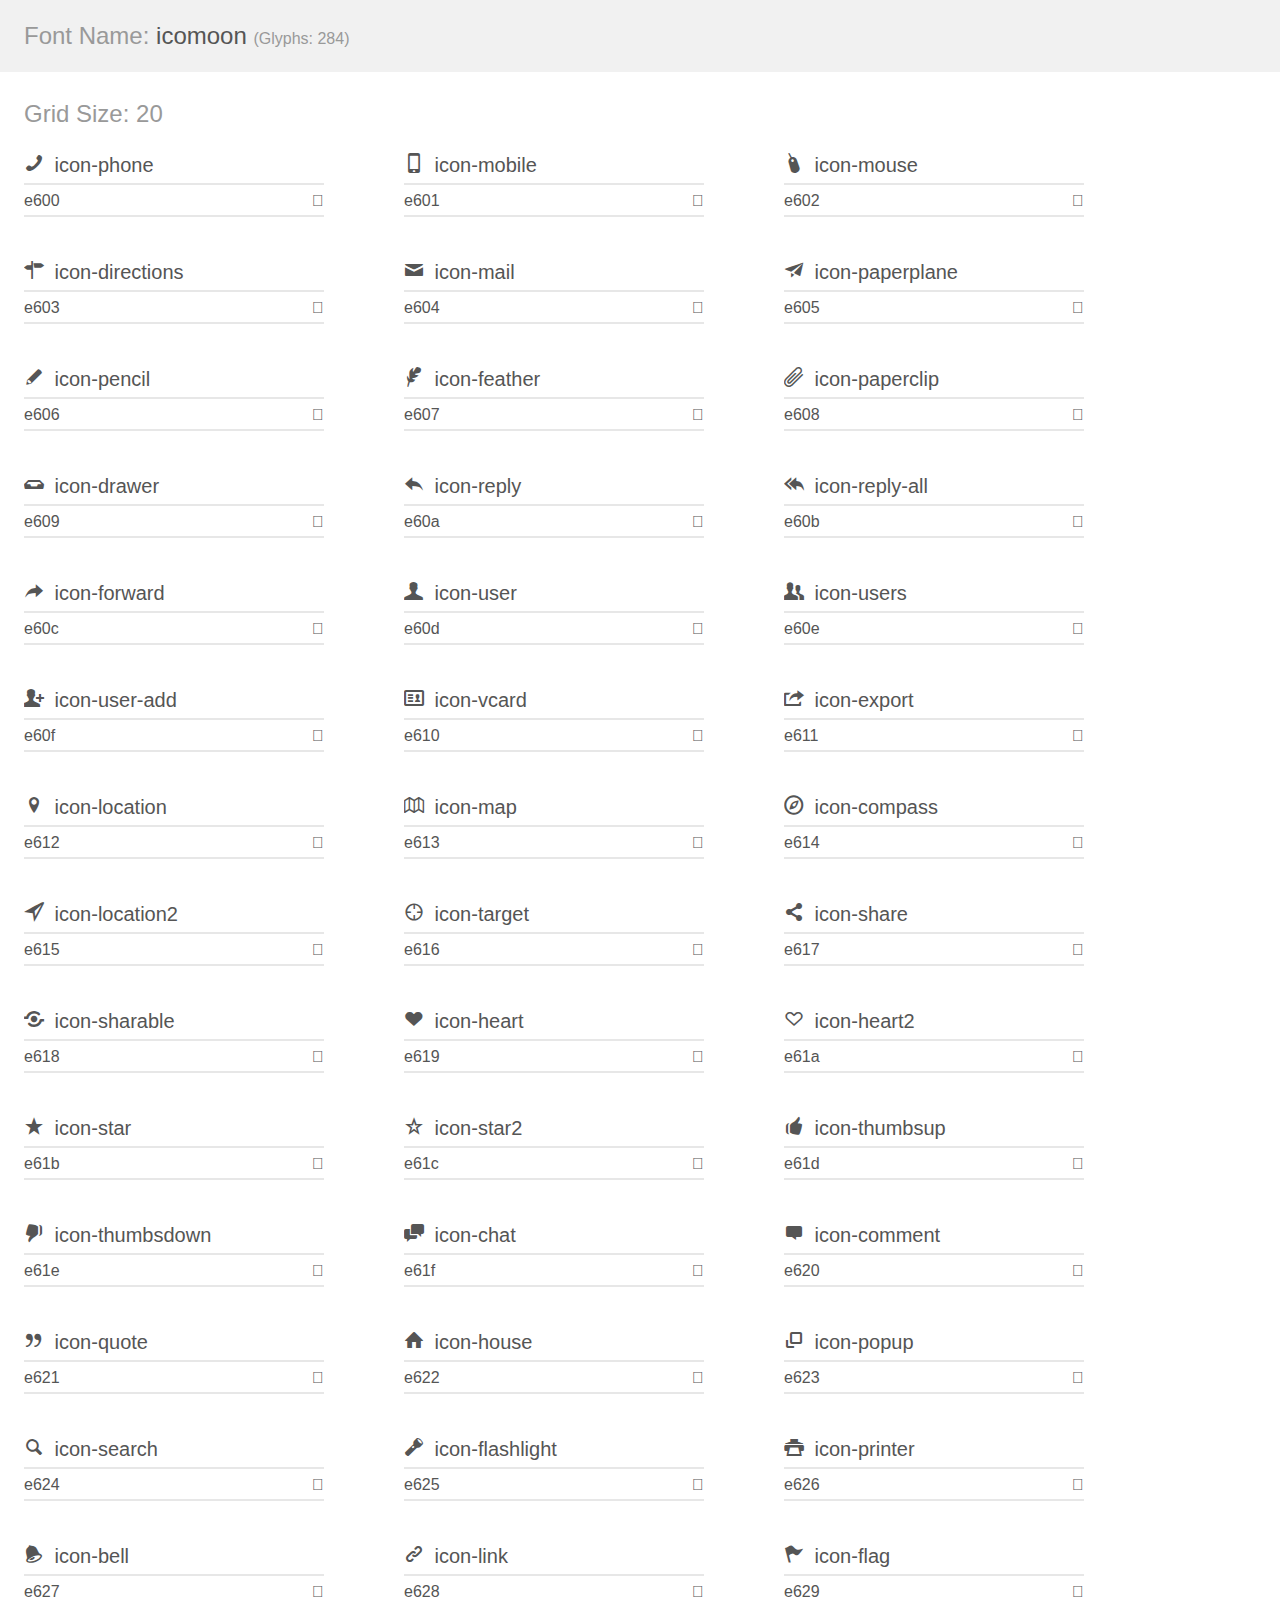
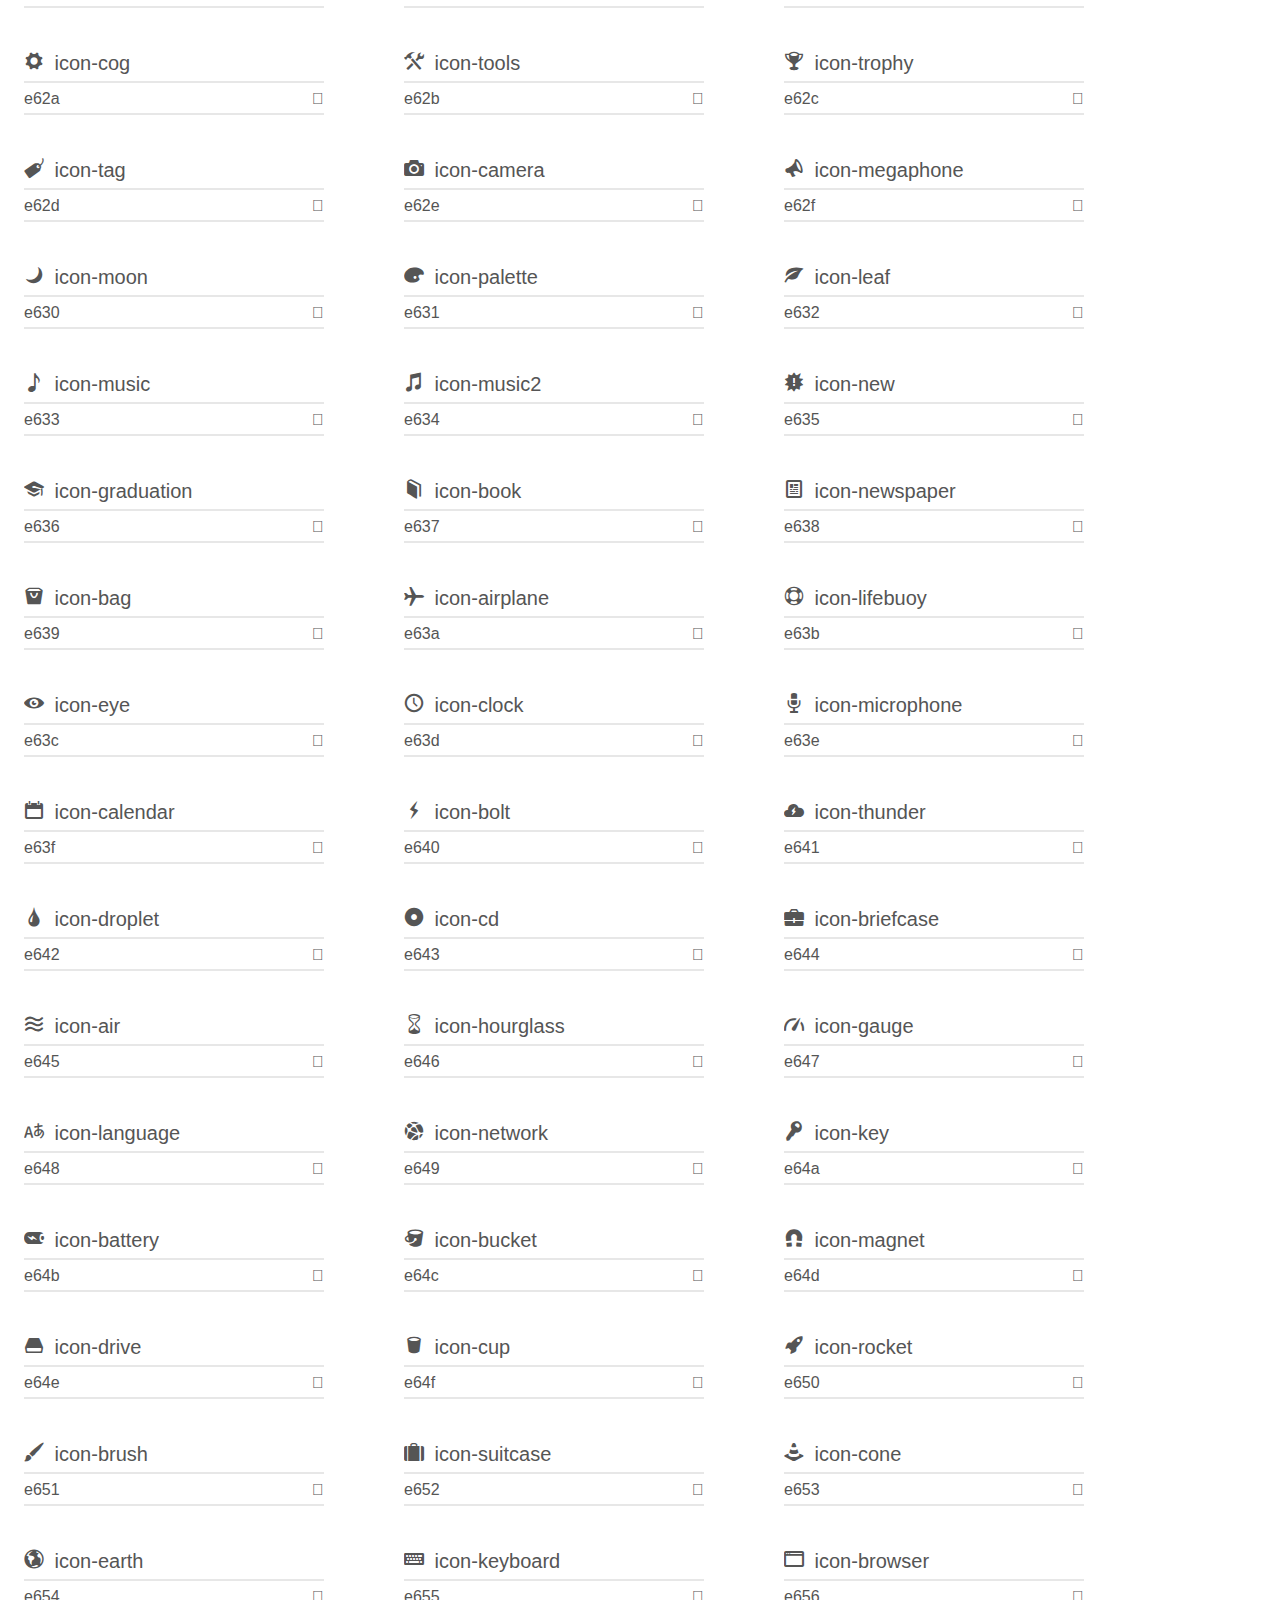
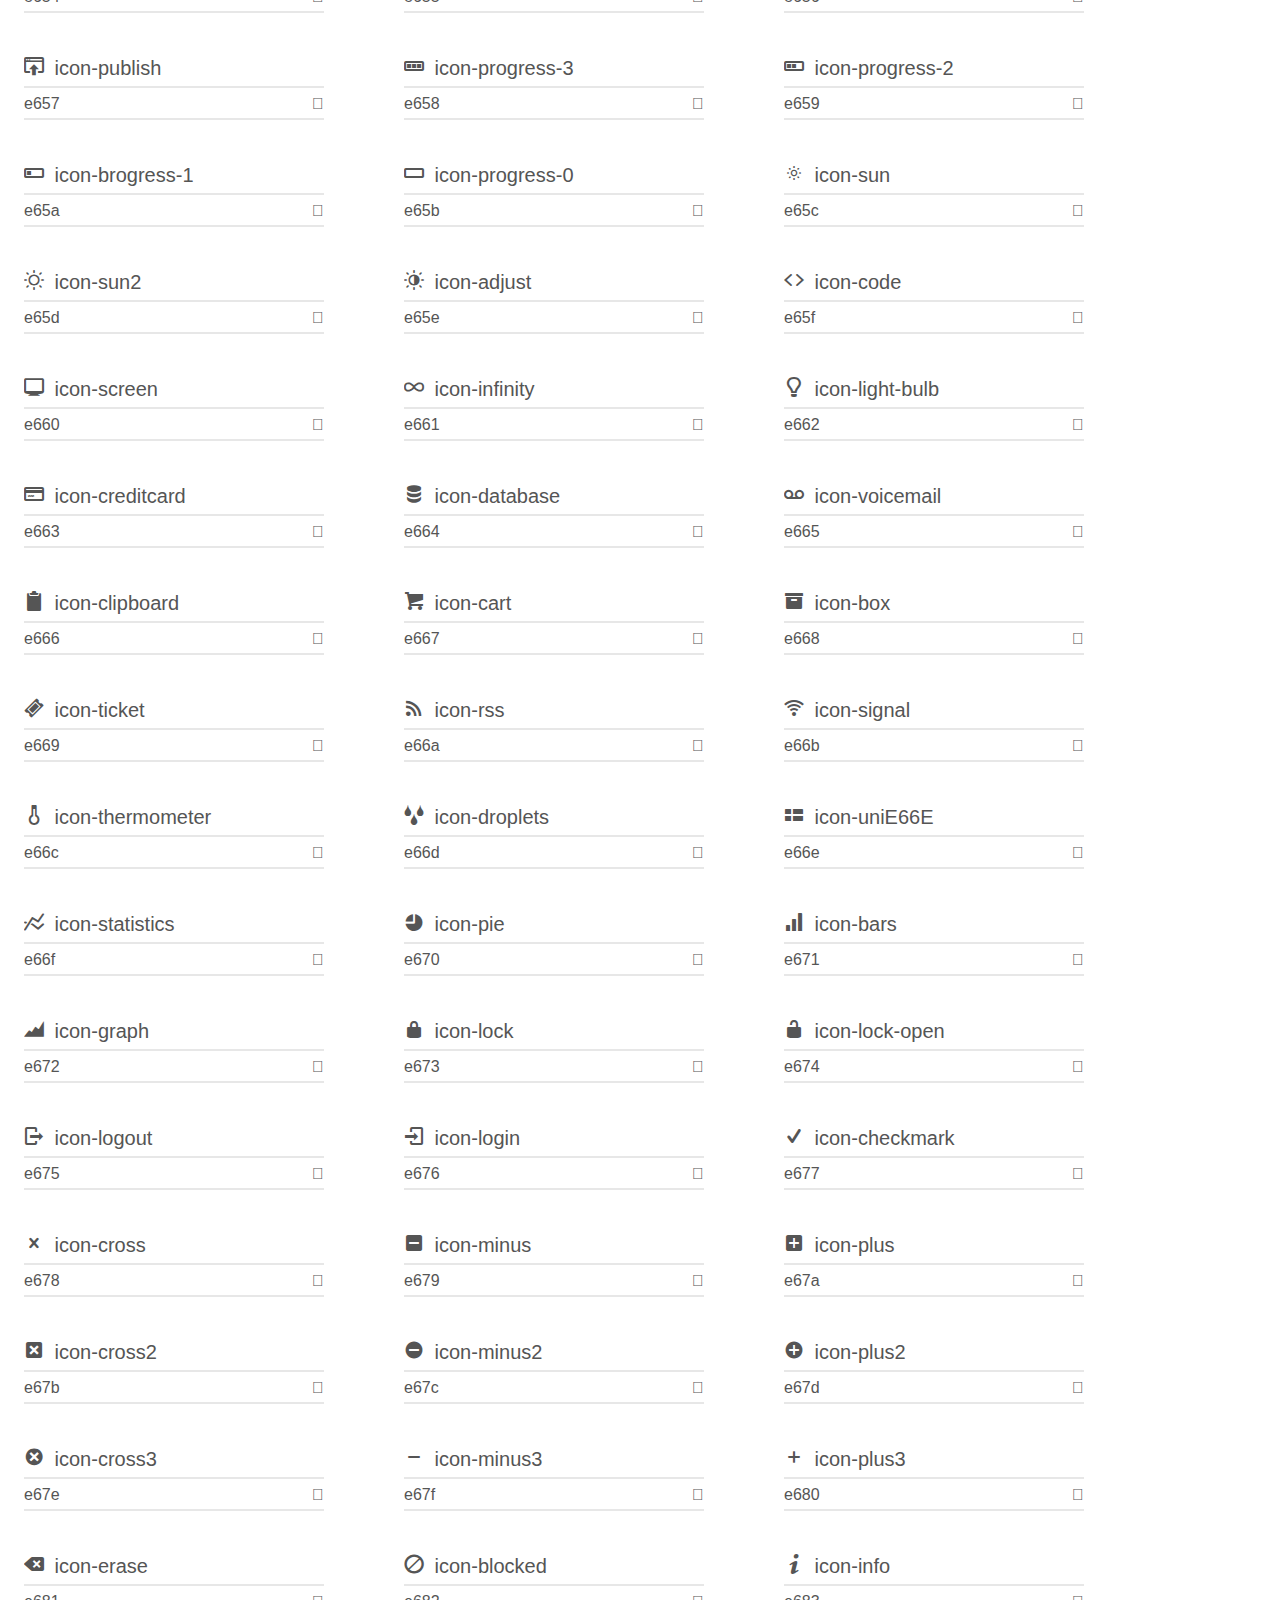
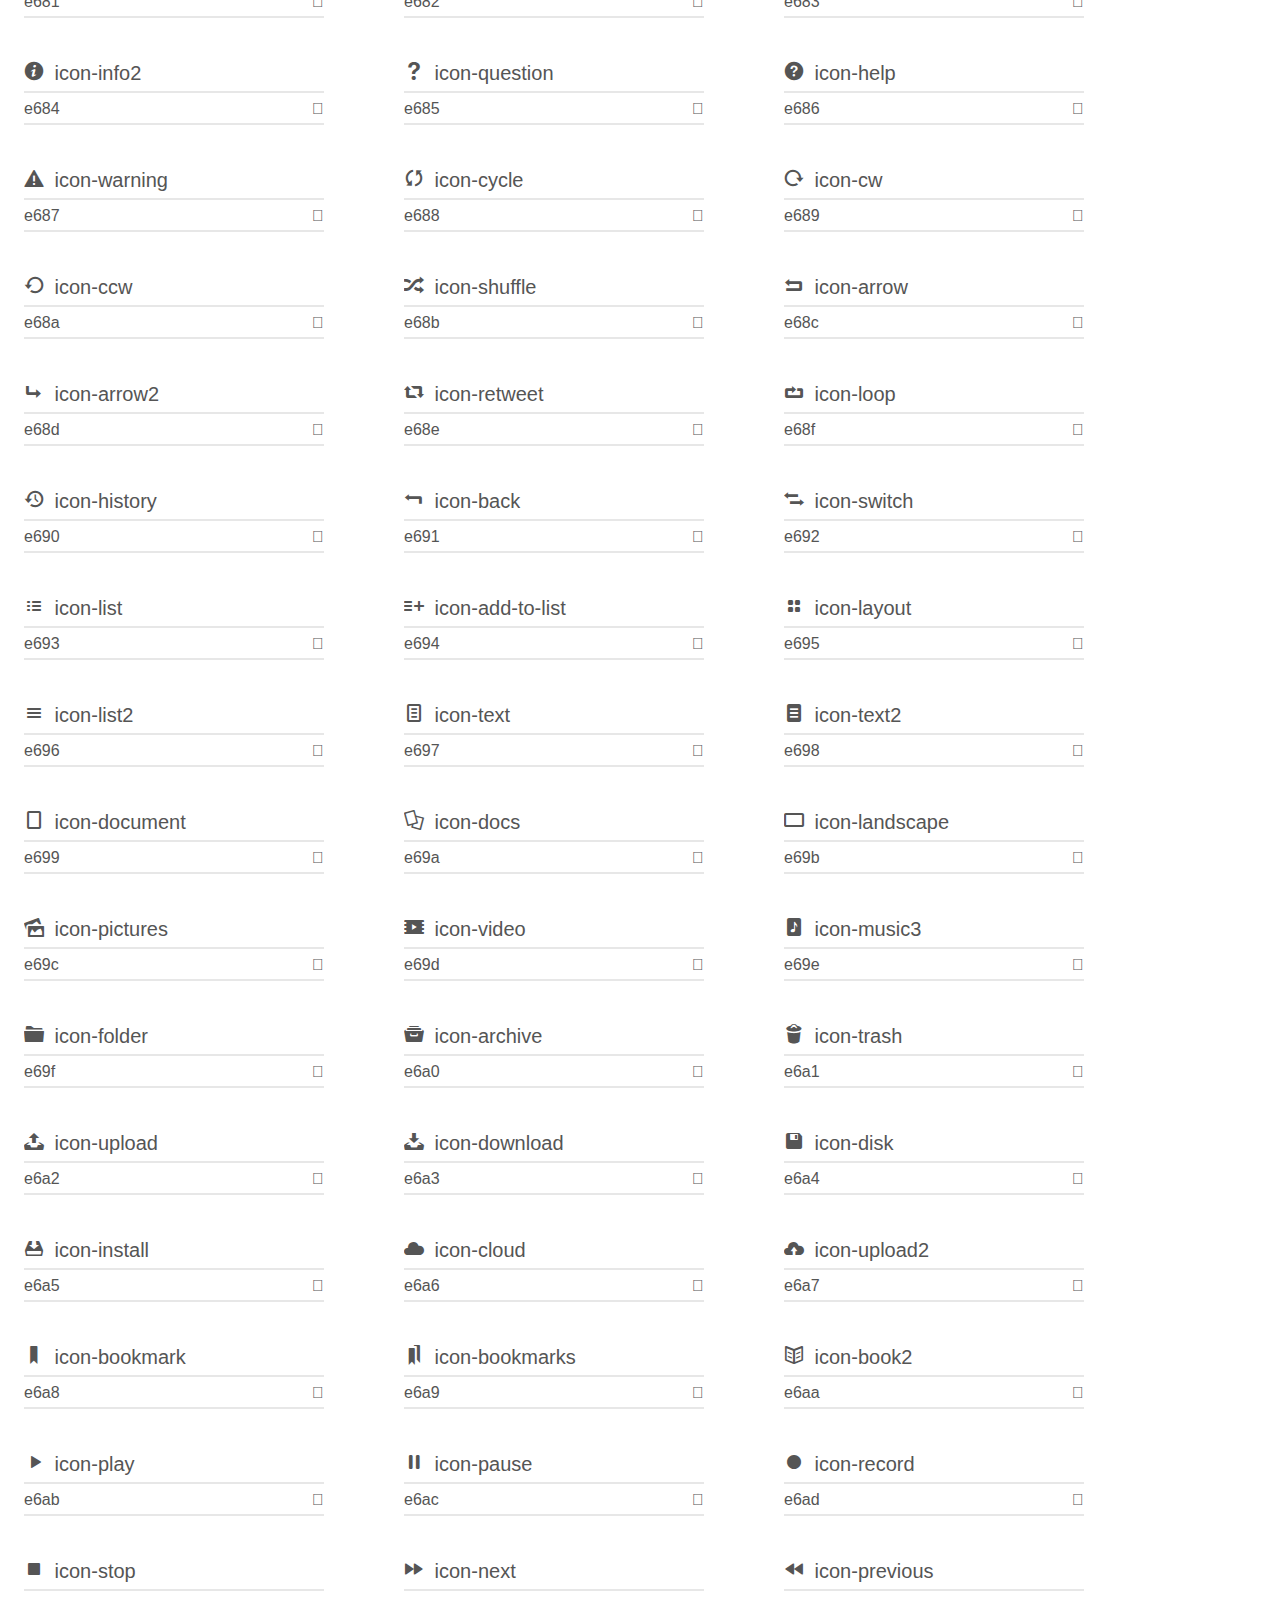
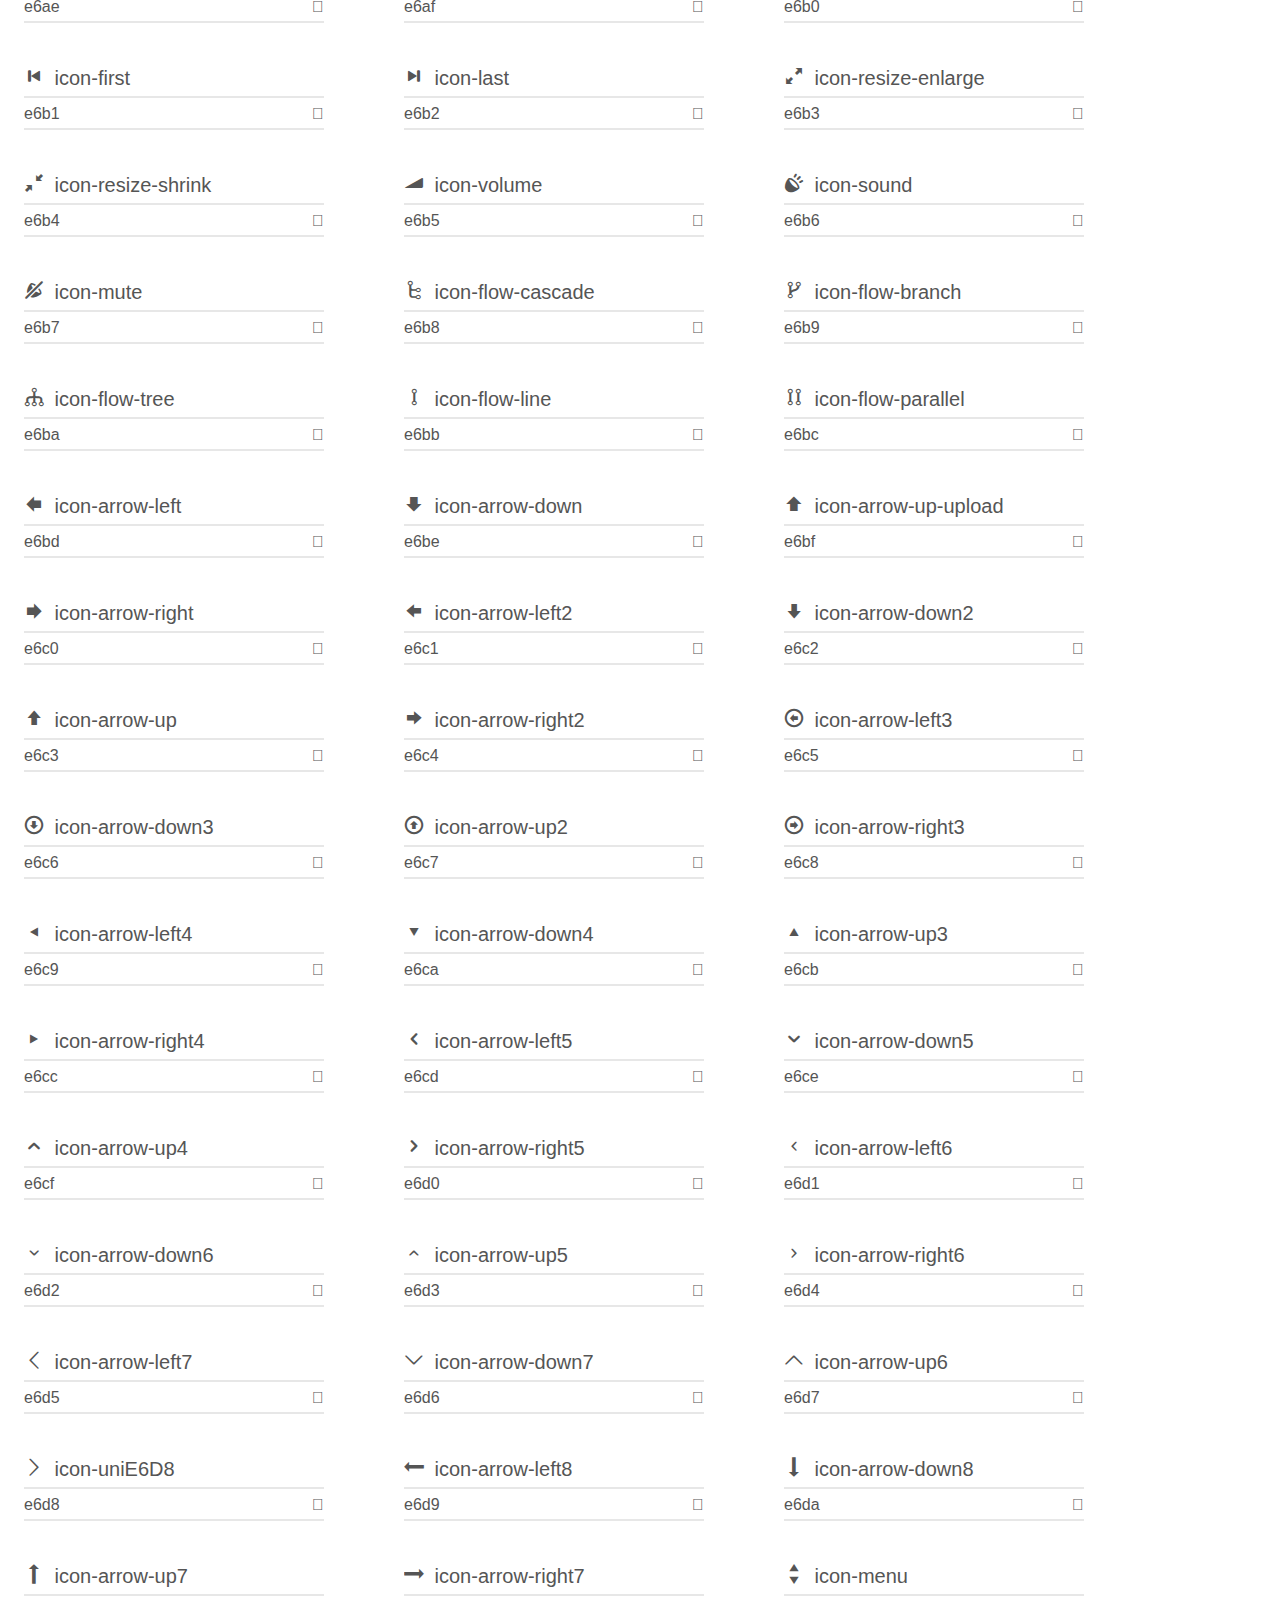
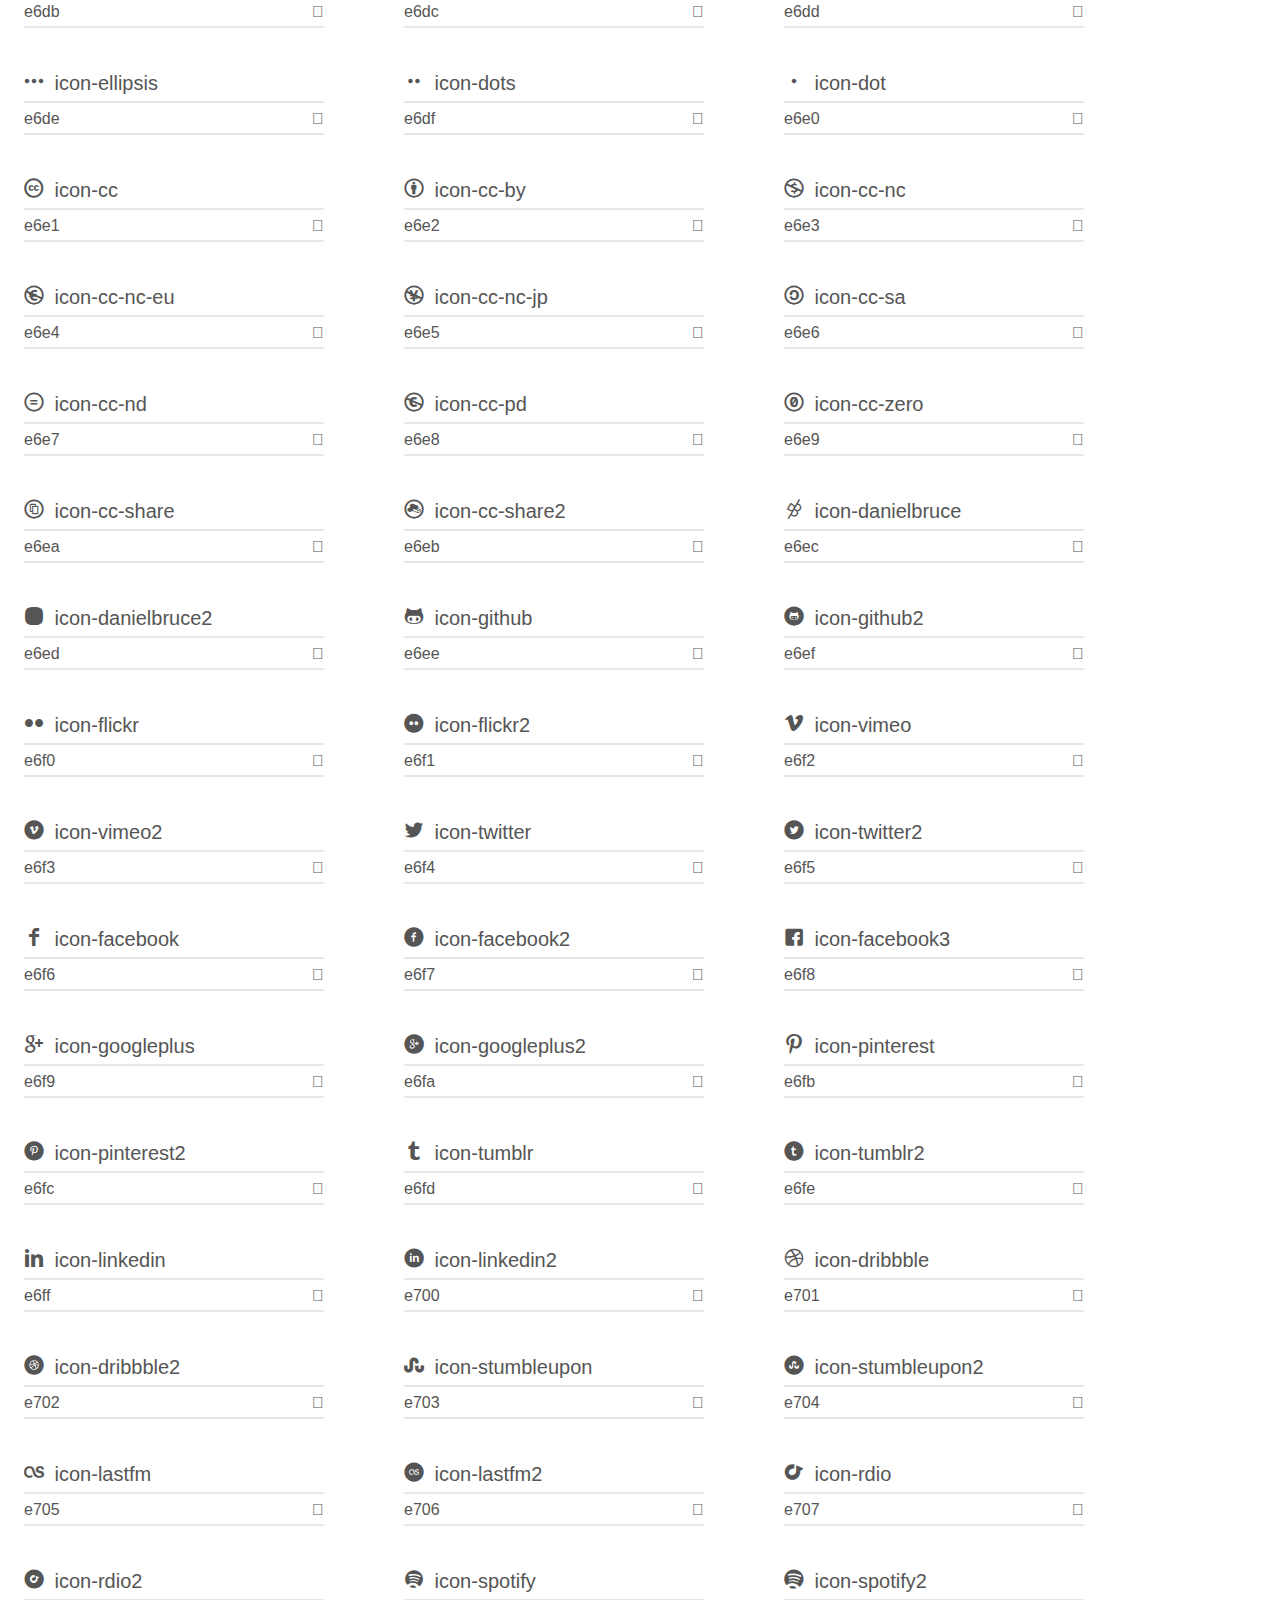
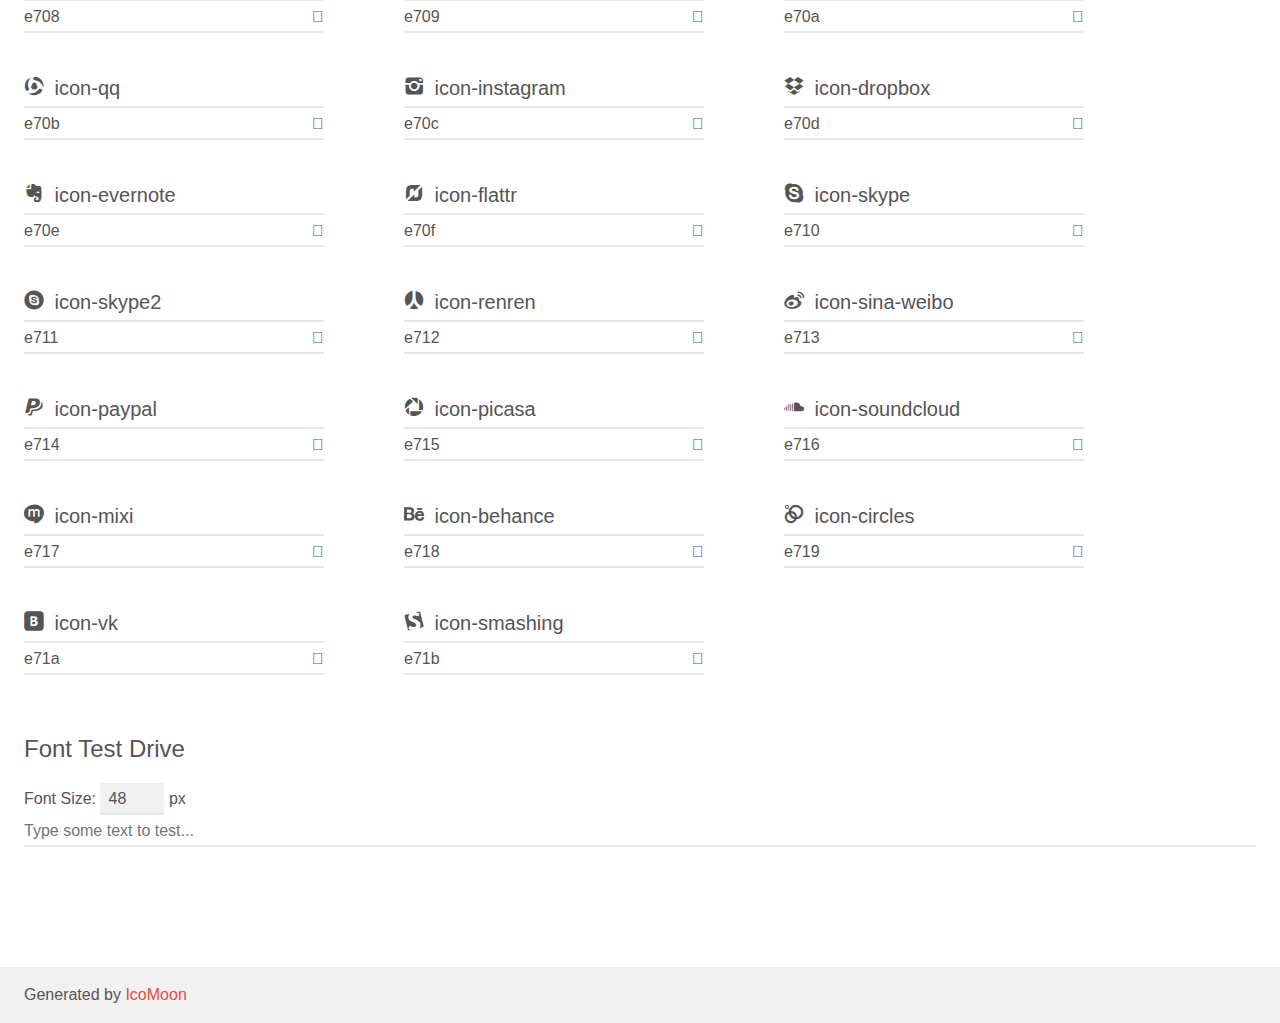
==== commit 5badcdfc: "improve header" ====
--- a/resources/icomoon/demo.html
+++ b/resources/icomoon/demo.html
@@ -9,13 +9,130 @@
 	<link rel="stylesheet" href="style.css"></head>
 <body>
 	<div class="bgc1 clearfix">
-		<h1 class="mhmm mvm"><span class="fgc1">Font Name:</span> icomoon <small class="fgc1">(Glyphs:&nbsp;451)</small></h1>
+		<h1 class="mhmm mvm"><span class="fgc1">Font Name:</span> icomoon <small class="fgc1">(Glyphs:&nbsp;284)</small></h1>
 	</div>
 	<div class="clearfix mhl ptl">
-		<h1 class="mvm mtn fgc1">Grid Size: 16</h1>
-		<div class="glyph fs1">
-			<div class="clearfix bshadow0 pbs">
-				<span class="icon-home"></span><span class="mls"> icon-home</span>
+		<h1 class="mvm mtn fgc1">Grid Size: 20</h1>
+		<div class="glyph fs1">
+			<div class="clearfix bshadow0 pbs">
+				<span class="icon-phone"></span><span class="mls"> icon-phone</span>
+			</div>
+			<fieldset class="fs0 size1of1 clearfix hidden-false">
+				<input type="text" readonly value="e600" class="unit size1of2" />
+				<input type="text" maxlength="1" readonly value="&#xe600;" class="unitRight size1of2 talign-right" />
+			</fieldset>
+			<div class="fs0 bshadow0 clearfix hidden-true">
+				<span class="unit pvs fgc1">liga: </span>
+				<input type="text" readonly value="" class="liga unitRight" />
+			</div>
+		</div>
+		<div class="glyph fs1">
+			<div class="clearfix bshadow0 pbs">
+				<span class="icon-mobile"></span><span class="mls"> icon-mobile</span>
+			</div>
+			<fieldset class="fs0 size1of1 clearfix hidden-false">
+				<input type="text" readonly value="e601" class="unit size1of2" />
+				<input type="text" maxlength="1" readonly value="&#xe601;" class="unitRight size1of2 talign-right" />
+			</fieldset>
+			<div class="fs0 bshadow0 clearfix hidden-true">
+				<span class="unit pvs fgc1">liga: </span>
+				<input type="text" readonly value="" class="liga unitRight" />
+			</div>
+		</div>
+		<div class="glyph fs1">
+			<div class="clearfix bshadow0 pbs">
+				<span class="icon-mouse"></span><span class="mls"> icon-mouse</span>
+			</div>
+			<fieldset class="fs0 size1of1 clearfix hidden-false">
+				<input type="text" readonly value="e602" class="unit size1of2" />
+				<input type="text" maxlength="1" readonly value="&#xe602;" class="unitRight size1of2 talign-right" />
+			</fieldset>
+			<div class="fs0 bshadow0 clearfix hidden-true">
+				<span class="unit pvs fgc1">liga: </span>
+				<input type="text" readonly value="" class="liga unitRight" />
+			</div>
+		</div>
+		<div class="glyph fs1">
+			<div class="clearfix bshadow0 pbs">
+				<span class="icon-directions"></span><span class="mls"> icon-directions</span>
+			</div>
+			<fieldset class="fs0 size1of1 clearfix hidden-false">
+				<input type="text" readonly value="e603" class="unit size1of2" />
+				<input type="text" maxlength="1" readonly value="&#xe603;" class="unitRight size1of2 talign-right" />
+			</fieldset>
+			<div class="fs0 bshadow0 clearfix hidden-true">
+				<span class="unit pvs fgc1">liga: </span>
+				<input type="text" readonly value="" class="liga unitRight" />
+			</div>
+		</div>
+		<div class="glyph fs1">
+			<div class="clearfix bshadow0 pbs">
+				<span class="icon-mail"></span><span class="mls"> icon-mail</span>
+			</div>
+			<fieldset class="fs0 size1of1 clearfix hidden-false">
+				<input type="text" readonly value="e604" class="unit size1of2" />
+				<input type="text" maxlength="1" readonly value="&#xe604;" class="unitRight size1of2 talign-right" />
+			</fieldset>
+			<div class="fs0 bshadow0 clearfix hidden-true">
+				<span class="unit pvs fgc1">liga: </span>
+				<input type="text" readonly value="" class="liga unitRight" />
+			</div>
+		</div>
+		<div class="glyph fs1">
+			<div class="clearfix bshadow0 pbs">
+				<span class="icon-paperplane"></span><span class="mls"> icon-paperplane</span>
+			</div>
+			<fieldset class="fs0 size1of1 clearfix hidden-false">
+				<input type="text" readonly value="e605" class="unit size1of2" />
+				<input type="text" maxlength="1" readonly value="&#xe605;" class="unitRight size1of2 talign-right" />
+			</fieldset>
+			<div class="fs0 bshadow0 clearfix hidden-true">
+				<span class="unit pvs fgc1">liga: </span>
+				<input type="text" readonly value="" class="liga unitRight" />
+			</div>
+		</div>
+		<div class="glyph fs1">
+			<div class="clearfix bshadow0 pbs">
+				<span class="icon-pencil"></span><span class="mls"> icon-pencil</span>
+			</div>
+			<fieldset class="fs0 size1of1 clearfix hidden-false">
+				<input type="text" readonly value="e606" class="unit size1of2" />
+				<input type="text" maxlength="1" readonly value="&#xe606;" class="unitRight size1of2 talign-right" />
+			</fieldset>
+			<div class="fs0 bshadow0 clearfix hidden-true">
+				<span class="unit pvs fgc1">liga: </span>
+				<input type="text" readonly value="" class="liga unitRight" />
+			</div>
+		</div>
+		<div class="glyph fs1">
+			<div class="clearfix bshadow0 pbs">
+				<span class="icon-feather"></span><span class="mls"> icon-feather</span>
+			</div>
+			<fieldset class="fs0 size1of1 clearfix hidden-false">
+				<input type="text" readonly value="e607" class="unit size1of2" />
+				<input type="text" maxlength="1" readonly value="&#xe607;" class="unitRight size1of2 talign-right" />
+			</fieldset>
+			<div class="fs0 bshadow0 clearfix hidden-true">
+				<span class="unit pvs fgc1">liga: </span>
+				<input type="text" readonly value="" class="liga unitRight" />
+			</div>
+		</div>
+		<div class="glyph fs1">
+			<div class="clearfix bshadow0 pbs">
+				<span class="icon-paperclip"></span><span class="mls"> icon-paperclip</span>
+			</div>
+			<fieldset class="fs0 size1of1 clearfix hidden-false">
+				<input type="text" readonly value="e608" class="unit size1of2" />
+				<input type="text" maxlength="1" readonly value="&#xe608;" class="unitRight size1of2 talign-right" />
+			</fieldset>
+			<div class="fs0 bshadow0 clearfix hidden-true">
+				<span class="unit pvs fgc1">liga: </span>
+				<input type="text" readonly value="" class="liga unitRight" />
+			</div>
+		</div>
+		<div class="glyph fs1">
+			<div class="clearfix bshadow0 pbs">
+				<span class="icon-drawer"></span><span class="mls"> icon-drawer</span>
 			</div>
 			<fieldset class="fs0 size1of1 clearfix hidden-false">
 				<input type="text" readonly value="e609" class="unit size1of2" />
@@ -28,7 +145,7 @@
 		</div>
 		<div class="glyph fs1">
 			<div class="clearfix bshadow0 pbs">
-				<span class="icon-home2"></span><span class="mls"> icon-home2</span>
+				<span class="icon-reply"></span><span class="mls"> icon-reply</span>
 			</div>
 			<fieldset class="fs0 size1of1 clearfix hidden-false">
 				<input type="text" readonly value="e60a" class="unit size1of2" />
@@ -41,7 +158,7 @@
 		</div>
 		<div class="glyph fs1">
 			<div class="clearfix bshadow0 pbs">
-				<span class="icon-home3"></span><span class="mls"> icon-home3</span>
+				<span class="icon-reply-all"></span><span class="mls"> icon-reply-all</span>
 			</div>
 			<fieldset class="fs0 size1of1 clearfix hidden-false">
 				<input type="text" readonly value="e60b" class="unit size1of2" />
@@ -54,20 +171,7 @@
 		</div>
 		<div class="glyph fs1">
 			<div class="clearfix bshadow0 pbs">
-				<span class="icon-office"></span><span class="mls"> icon-office</span>
-			</div>
-			<fieldset class="fs0 size1of1 clearfix hidden-false">
-				<input type="text" readonly value="e600" class="unit size1of2" />
-				<input type="text" maxlength="1" readonly value="&#xe600;" class="unitRight size1of2 talign-right" />
-			</fieldset>
-			<div class="fs0 bshadow0 clearfix hidden-true">
-				<span class="unit pvs fgc1">liga: </span>
-				<input type="text" readonly value="" class="liga unitRight" />
-			</div>
-		</div>
-		<div class="glyph fs1">
-			<div class="clearfix bshadow0 pbs">
-				<span class="icon-newspaper"></span><span class="mls"> icon-newspaper</span>
+				<span class="icon-forward"></span><span class="mls"> icon-forward</span>
 			</div>
 			<fieldset class="fs0 size1of1 clearfix hidden-false">
 				<input type="text" readonly value="e60c" class="unit size1of2" />
@@ -80,7 +184,7 @@
 		</div>
 		<div class="glyph fs1">
 			<div class="clearfix bshadow0 pbs">
-				<span class="icon-pencil"></span><span class="mls"> icon-pencil</span>
+				<span class="icon-user"></span><span class="mls"> icon-user</span>
 			</div>
 			<fieldset class="fs0 size1of1 clearfix hidden-false">
 				<input type="text" readonly value="e60d" class="unit size1of2" />
@@ -93,7 +197,7 @@
 		</div>
 		<div class="glyph fs1">
 			<div class="clearfix bshadow0 pbs">
-				<span class="icon-pencil2"></span><span class="mls"> icon-pencil2</span>
+				<span class="icon-users"></span><span class="mls"> icon-users</span>
 			</div>
 			<fieldset class="fs0 size1of1 clearfix hidden-false">
 				<input type="text" readonly value="e60e" class="unit size1of2" />
@@ -106,20 +210,7 @@
 		</div>
 		<div class="glyph fs1">
 			<div class="clearfix bshadow0 pbs">
-				<span class="icon-quill"></span><span class="mls"> icon-quill</span>
-			</div>
-			<fieldset class="fs0 size1of1 clearfix hidden-false">
-				<input type="text" readonly value="e602" class="unit size1of2" />
-				<input type="text" maxlength="1" readonly value="&#xe602;" class="unitRight size1of2 talign-right" />
-			</fieldset>
-			<div class="fs0 bshadow0 clearfix hidden-true">
-				<span class="unit pvs fgc1">liga: </span>
-				<input type="text" readonly value="" class="liga unitRight" />
-			</div>
-		</div>
-		<div class="glyph fs1">
-			<div class="clearfix bshadow0 pbs">
-				<span class="icon-pen"></span><span class="mls"> icon-pen</span>
+				<span class="icon-user-add"></span><span class="mls"> icon-user-add</span>
 			</div>
 			<fieldset class="fs0 size1of1 clearfix hidden-false">
 				<input type="text" readonly value="e60f" class="unit size1of2" />
@@ -132,7 +223,7 @@
 		</div>
 		<div class="glyph fs1">
 			<div class="clearfix bshadow0 pbs">
-				<span class="icon-blog"></span><span class="mls"> icon-blog</span>
+				<span class="icon-vcard"></span><span class="mls"> icon-vcard</span>
 			</div>
 			<fieldset class="fs0 size1of1 clearfix hidden-false">
 				<input type="text" readonly value="e610" class="unit size1of2" />
@@ -145,7 +236,7 @@
 		</div>
 		<div class="glyph fs1">
 			<div class="clearfix bshadow0 pbs">
-				<span class="icon-droplet"></span><span class="mls"> icon-droplet</span>
+				<span class="icon-export"></span><span class="mls"> icon-export</span>
 			</div>
 			<fieldset class="fs0 size1of1 clearfix hidden-false">
 				<input type="text" readonly value="e611" class="unit size1of2" />
@@ -158,7 +249,7 @@
 		</div>
 		<div class="glyph fs1">
 			<div class="clearfix bshadow0 pbs">
-				<span class="icon-paint-format"></span><span class="mls"> icon-paint-format</span>
+				<span class="icon-location"></span><span class="mls"> icon-location</span>
 			</div>
 			<fieldset class="fs0 size1of1 clearfix hidden-false">
 				<input type="text" readonly value="e612" class="unit size1of2" />
@@ -171,7 +262,7 @@
 		</div>
 		<div class="glyph fs1">
 			<div class="clearfix bshadow0 pbs">
-				<span class="icon-image"></span><span class="mls"> icon-image</span>
+				<span class="icon-map"></span><span class="mls"> icon-map</span>
 			</div>
 			<fieldset class="fs0 size1of1 clearfix hidden-false">
 				<input type="text" readonly value="e613" class="unit size1of2" />
@@ -184,7 +275,7 @@
 		</div>
 		<div class="glyph fs1">
 			<div class="clearfix bshadow0 pbs">
-				<span class="icon-image2"></span><span class="mls"> icon-image2</span>
+				<span class="icon-compass"></span><span class="mls"> icon-compass</span>
 			</div>
 			<fieldset class="fs0 size1of1 clearfix hidden-false">
 				<input type="text" readonly value="e614" class="unit size1of2" />
@@ -197,7 +288,7 @@
 		</div>
 		<div class="glyph fs1">
 			<div class="clearfix bshadow0 pbs">
-				<span class="icon-images"></span><span class="mls"> icon-images</span>
+				<span class="icon-location2"></span><span class="mls"> icon-location2</span>
 			</div>
 			<fieldset class="fs0 size1of1 clearfix hidden-false">
 				<input type="text" readonly value="e615" class="unit size1of2" />
@@ -210,7 +301,7 @@
 		</div>
 		<div class="glyph fs1">
 			<div class="clearfix bshadow0 pbs">
-				<span class="icon-camera"></span><span class="mls"> icon-camera</span>
+				<span class="icon-target"></span><span class="mls"> icon-target</span>
 			</div>
 			<fieldset class="fs0 size1of1 clearfix hidden-false">
 				<input type="text" readonly value="e616" class="unit size1of2" />
@@ -223,7 +314,7 @@
 		</div>
 		<div class="glyph fs1">
 			<div class="clearfix bshadow0 pbs">
-				<span class="icon-music"></span><span class="mls"> icon-music</span>
+				<span class="icon-share"></span><span class="mls"> icon-share</span>
 			</div>
 			<fieldset class="fs0 size1of1 clearfix hidden-false">
 				<input type="text" readonly value="e617" class="unit size1of2" />
@@ -236,7 +327,7 @@
 		</div>
 		<div class="glyph fs1">
 			<div class="clearfix bshadow0 pbs">
-				<span class="icon-headphones"></span><span class="mls"> icon-headphones</span>
+				<span class="icon-sharable"></span><span class="mls"> icon-sharable</span>
 			</div>
 			<fieldset class="fs0 size1of1 clearfix hidden-false">
 				<input type="text" readonly value="e618" class="unit size1of2" />
@@ -249,7 +340,7 @@
 		</div>
 		<div class="glyph fs1">
 			<div class="clearfix bshadow0 pbs">
-				<span class="icon-play"></span><span class="mls"> icon-play</span>
+				<span class="icon-heart"></span><span class="mls"> icon-heart</span>
 			</div>
 			<fieldset class="fs0 size1of1 clearfix hidden-false">
 				<input type="text" readonly value="e619" class="unit size1of2" />
@@ -262,7 +353,7 @@
 		</div>
 		<div class="glyph fs1">
 			<div class="clearfix bshadow0 pbs">
-				<span class="icon-film"></span><span class="mls"> icon-film</span>
+				<span class="icon-heart2"></span><span class="mls"> icon-heart2</span>
 			</div>
 			<fieldset class="fs0 size1of1 clearfix hidden-false">
 				<input type="text" readonly value="e61a" class="unit size1of2" />
@@ -275,7 +366,7 @@
 		</div>
 		<div class="glyph fs1">
 			<div class="clearfix bshadow0 pbs">
-				<span class="icon-camera2"></span><span class="mls"> icon-camera2</span>
+				<span class="icon-star"></span><span class="mls"> icon-star</span>
 			</div>
 			<fieldset class="fs0 size1of1 clearfix hidden-false">
 				<input type="text" readonly value="e61b" class="unit size1of2" />
@@ -288,7 +379,7 @@
 		</div>
 		<div class="glyph fs1">
 			<div class="clearfix bshadow0 pbs">
-				<span class="icon-dice"></span><span class="mls"> icon-dice</span>
+				<span class="icon-star2"></span><span class="mls"> icon-star2</span>
 			</div>
 			<fieldset class="fs0 size1of1 clearfix hidden-false">
 				<input type="text" readonly value="e61c" class="unit size1of2" />
@@ -301,7 +392,7 @@
 		</div>
 		<div class="glyph fs1">
 			<div class="clearfix bshadow0 pbs">
-				<span class="icon-pacman"></span><span class="mls"> icon-pacman</span>
+				<span class="icon-thumbsup"></span><span class="mls"> icon-thumbsup</span>
 			</div>
 			<fieldset class="fs0 size1of1 clearfix hidden-false">
 				<input type="text" readonly value="e61d" class="unit size1of2" />
@@ -314,7 +405,7 @@
 		</div>
 		<div class="glyph fs1">
 			<div class="clearfix bshadow0 pbs">
-				<span class="icon-spades"></span><span class="mls"> icon-spades</span>
+				<span class="icon-thumbsdown"></span><span class="mls"> icon-thumbsdown</span>
 			</div>
 			<fieldset class="fs0 size1of1 clearfix hidden-false">
 				<input type="text" readonly value="e61e" class="unit size1of2" />
@@ -327,7 +418,7 @@
 		</div>
 		<div class="glyph fs1">
 			<div class="clearfix bshadow0 pbs">
-				<span class="icon-clubs"></span><span class="mls"> icon-clubs</span>
+				<span class="icon-chat"></span><span class="mls"> icon-chat</span>
 			</div>
 			<fieldset class="fs0 size1of1 clearfix hidden-false">
 				<input type="text" readonly value="e61f" class="unit size1of2" />
@@ -340,7 +431,7 @@
 		</div>
 		<div class="glyph fs1">
 			<div class="clearfix bshadow0 pbs">
-				<span class="icon-diamonds"></span><span class="mls"> icon-diamonds</span>
+				<span class="icon-comment"></span><span class="mls"> icon-comment</span>
 			</div>
 			<fieldset class="fs0 size1of1 clearfix hidden-false">
 				<input type="text" readonly value="e620" class="unit size1of2" />
@@ -353,7 +444,7 @@
 		</div>
 		<div class="glyph fs1">
 			<div class="clearfix bshadow0 pbs">
-				<span class="icon-pawn"></span><span class="mls"> icon-pawn</span>
+				<span class="icon-quote"></span><span class="mls"> icon-quote</span>
 			</div>
 			<fieldset class="fs0 size1of1 clearfix hidden-false">
 				<input type="text" readonly value="e621" class="unit size1of2" />
@@ -366,7 +457,7 @@
 		</div>
 		<div class="glyph fs1">
 			<div class="clearfix bshadow0 pbs">
-				<span class="icon-bullhorn"></span><span class="mls"> icon-bullhorn</span>
+				<span class="icon-house"></span><span class="mls"> icon-house</span>
 			</div>
 			<fieldset class="fs0 size1of1 clearfix hidden-false">
 				<input type="text" readonly value="e622" class="unit size1of2" />
@@ -379,7 +470,7 @@
 		</div>
 		<div class="glyph fs1">
 			<div class="clearfix bshadow0 pbs">
-				<span class="icon-connection"></span><span class="mls"> icon-connection</span>
+				<span class="icon-popup"></span><span class="mls"> icon-popup</span>
 			</div>
 			<fieldset class="fs0 size1of1 clearfix hidden-false">
 				<input type="text" readonly value="e623" class="unit size1of2" />
@@ -392,7 +483,7 @@
 		</div>
 		<div class="glyph fs1">
 			<div class="clearfix bshadow0 pbs">
-				<span class="icon-podcast"></span><span class="mls"> icon-podcast</span>
+				<span class="icon-search"></span><span class="mls"> icon-search</span>
 			</div>
 			<fieldset class="fs0 size1of1 clearfix hidden-false">
 				<input type="text" readonly value="e624" class="unit size1of2" />
@@ -405,7 +496,7 @@
 		</div>
 		<div class="glyph fs1">
 			<div class="clearfix bshadow0 pbs">
-				<span class="icon-feed"></span><span class="mls"> icon-feed</span>
+				<span class="icon-flashlight"></span><span class="mls"> icon-flashlight</span>
 			</div>
 			<fieldset class="fs0 size1of1 clearfix hidden-false">
 				<input type="text" readonly value="e625" class="unit size1of2" />
@@ -418,7 +509,7 @@
 		</div>
 		<div class="glyph fs1">
 			<div class="clearfix bshadow0 pbs">
-				<span class="icon-book"></span><span class="mls"> icon-book</span>
+				<span class="icon-printer"></span><span class="mls"> icon-printer</span>
 			</div>
 			<fieldset class="fs0 size1of1 clearfix hidden-false">
 				<input type="text" readonly value="e626" class="unit size1of2" />
@@ -431,7 +522,7 @@
 		</div>
 		<div class="glyph fs1">
 			<div class="clearfix bshadow0 pbs">
-				<span class="icon-books"></span><span class="mls"> icon-books</span>
+				<span class="icon-bell"></span><span class="mls"> icon-bell</span>
 			</div>
 			<fieldset class="fs0 size1of1 clearfix hidden-false">
 				<input type="text" readonly value="e627" class="unit size1of2" />
@@ -444,7 +535,7 @@
 		</div>
 		<div class="glyph fs1">
 			<div class="clearfix bshadow0 pbs">
-				<span class="icon-library"></span><span class="mls"> icon-library</span>
+				<span class="icon-link"></span><span class="mls"> icon-link</span>
 			</div>
 			<fieldset class="fs0 size1of1 clearfix hidden-false">
 				<input type="text" readonly value="e628" class="unit size1of2" />
@@ -457,7 +548,7 @@
 		</div>
 		<div class="glyph fs1">
 			<div class="clearfix bshadow0 pbs">
-				<span class="icon-file"></span><span class="mls"> icon-file</span>
+				<span class="icon-flag"></span><span class="mls"> icon-flag</span>
 			</div>
 			<fieldset class="fs0 size1of1 clearfix hidden-false">
 				<input type="text" readonly value="e629" class="unit size1of2" />
@@ -470,7 +561,7 @@
 		</div>
 		<div class="glyph fs1">
 			<div class="clearfix bshadow0 pbs">
-				<span class="icon-profile"></span><span class="mls"> icon-profile</span>
+				<span class="icon-cog"></span><span class="mls"> icon-cog</span>
 			</div>
 			<fieldset class="fs0 size1of1 clearfix hidden-false">
 				<input type="text" readonly value="e62a" class="unit size1of2" />
@@ -483,7 +574,7 @@
 		</div>
 		<div class="glyph fs1">
 			<div class="clearfix bshadow0 pbs">
-				<span class="icon-file2"></span><span class="mls"> icon-file2</span>
+				<span class="icon-tools"></span><span class="mls"> icon-tools</span>
 			</div>
 			<fieldset class="fs0 size1of1 clearfix hidden-false">
 				<input type="text" readonly value="e62b" class="unit size1of2" />
@@ -496,7 +587,7 @@
 		</div>
 		<div class="glyph fs1">
 			<div class="clearfix bshadow0 pbs">
-				<span class="icon-file3"></span><span class="mls"> icon-file3</span>
+				<span class="icon-trophy"></span><span class="mls"> icon-trophy</span>
 			</div>
 			<fieldset class="fs0 size1of1 clearfix hidden-false">
 				<input type="text" readonly value="e62c" class="unit size1of2" />
@@ -509,7 +600,7 @@
 		</div>
 		<div class="glyph fs1">
 			<div class="clearfix bshadow0 pbs">
-				<span class="icon-file4"></span><span class="mls"> icon-file4</span>
+				<span class="icon-tag"></span><span class="mls"> icon-tag</span>
 			</div>
 			<fieldset class="fs0 size1of1 clearfix hidden-false">
 				<input type="text" readonly value="e62d" class="unit size1of2" />
@@ -522,7 +613,7 @@
 		</div>
 		<div class="glyph fs1">
 			<div class="clearfix bshadow0 pbs">
-				<span class="icon-copy"></span><span class="mls"> icon-copy</span>
+				<span class="icon-camera"></span><span class="mls"> icon-camera</span>
 			</div>
 			<fieldset class="fs0 size1of1 clearfix hidden-false">
 				<input type="text" readonly value="e62e" class="unit size1of2" />
@@ -535,7 +626,7 @@
 		</div>
 		<div class="glyph fs1">
 			<div class="clearfix bshadow0 pbs">
-				<span class="icon-copy2"></span><span class="mls"> icon-copy2</span>
+				<span class="icon-megaphone"></span><span class="mls"> icon-megaphone</span>
 			</div>
 			<fieldset class="fs0 size1of1 clearfix hidden-false">
 				<input type="text" readonly value="e62f" class="unit size1of2" />
@@ -548,7 +639,7 @@
 		</div>
 		<div class="glyph fs1">
 			<div class="clearfix bshadow0 pbs">
-				<span class="icon-copy3"></span><span class="mls"> icon-copy3</span>
+				<span class="icon-moon"></span><span class="mls"> icon-moon</span>
 			</div>
 			<fieldset class="fs0 size1of1 clearfix hidden-false">
 				<input type="text" readonly value="e630" class="unit size1of2" />
@@ -561,7 +652,7 @@
 		</div>
 		<div class="glyph fs1">
 			<div class="clearfix bshadow0 pbs">
-				<span class="icon-paste"></span><span class="mls"> icon-paste</span>
+				<span class="icon-palette"></span><span class="mls"> icon-palette</span>
 			</div>
 			<fieldset class="fs0 size1of1 clearfix hidden-false">
 				<input type="text" readonly value="e631" class="unit size1of2" />
@@ -574,7 +665,7 @@
 		</div>
 		<div class="glyph fs1">
 			<div class="clearfix bshadow0 pbs">
-				<span class="icon-paste2"></span><span class="mls"> icon-paste2</span>
+				<span class="icon-leaf"></span><span class="mls"> icon-leaf</span>
 			</div>
 			<fieldset class="fs0 size1of1 clearfix hidden-false">
 				<input type="text" readonly value="e632" class="unit size1of2" />
@@ -587,7 +678,7 @@
 		</div>
 		<div class="glyph fs1">
 			<div class="clearfix bshadow0 pbs">
-				<span class="icon-paste3"></span><span class="mls"> icon-paste3</span>
+				<span class="icon-music"></span><span class="mls"> icon-music</span>
 			</div>
 			<fieldset class="fs0 size1of1 clearfix hidden-false">
 				<input type="text" readonly value="e633" class="unit size1of2" />
@@ -600,7 +691,7 @@
 		</div>
 		<div class="glyph fs1">
 			<div class="clearfix bshadow0 pbs">
-				<span class="icon-stack"></span><span class="mls"> icon-stack</span>
+				<span class="icon-music2"></span><span class="mls"> icon-music2</span>
 			</div>
 			<fieldset class="fs0 size1of1 clearfix hidden-false">
 				<input type="text" readonly value="e634" class="unit size1of2" />
@@ -613,7 +704,7 @@
 		</div>
 		<div class="glyph fs1">
 			<div class="clearfix bshadow0 pbs">
-				<span class="icon-folder"></span><span class="mls"> icon-folder</span>
+				<span class="icon-new"></span><span class="mls"> icon-new</span>
 			</div>
 			<fieldset class="fs0 size1of1 clearfix hidden-false">
 				<input type="text" readonly value="e635" class="unit size1of2" />
@@ -626,7 +717,7 @@
 		</div>
 		<div class="glyph fs1">
 			<div class="clearfix bshadow0 pbs">
-				<span class="icon-folder-open"></span><span class="mls"> icon-folder-open</span>
+				<span class="icon-graduation"></span><span class="mls"> icon-graduation</span>
 			</div>
 			<fieldset class="fs0 size1of1 clearfix hidden-false">
 				<input type="text" readonly value="e636" class="unit size1of2" />
@@ -639,7 +730,7 @@
 		</div>
 		<div class="glyph fs1">
 			<div class="clearfix bshadow0 pbs">
-				<span class="icon-tag"></span><span class="mls"> icon-tag</span>
+				<span class="icon-book"></span><span class="mls"> icon-book</span>
 			</div>
 			<fieldset class="fs0 size1of1 clearfix hidden-false">
 				<input type="text" readonly value="e637" class="unit size1of2" />
@@ -652,7 +743,7 @@
 		</div>
 		<div class="glyph fs1">
 			<div class="clearfix bshadow0 pbs">
-				<span class="icon-tags"></span><span class="mls"> icon-tags</span>
+				<span class="icon-newspaper"></span><span class="mls"> icon-newspaper</span>
 			</div>
 			<fieldset class="fs0 size1of1 clearfix hidden-false">
 				<input type="text" readonly value="e638" class="unit size1of2" />
@@ -665,7 +756,7 @@
 		</div>
 		<div class="glyph fs1">
 			<div class="clearfix bshadow0 pbs">
-				<span class="icon-barcode"></span><span class="mls"> icon-barcode</span>
+				<span class="icon-bag"></span><span class="mls"> icon-bag</span>
 			</div>
 			<fieldset class="fs0 size1of1 clearfix hidden-false">
 				<input type="text" readonly value="e639" class="unit size1of2" />
@@ -678,7 +769,7 @@
 		</div>
 		<div class="glyph fs1">
 			<div class="clearfix bshadow0 pbs">
-				<span class="icon-qrcode"></span><span class="mls"> icon-qrcode</span>
+				<span class="icon-airplane"></span><span class="mls"> icon-airplane</span>
 			</div>
 			<fieldset class="fs0 size1of1 clearfix hidden-false">
 				<input type="text" readonly value="e63a" class="unit size1of2" />
@@ -691,7 +782,7 @@
 		</div>
 		<div class="glyph fs1">
 			<div class="clearfix bshadow0 pbs">
-				<span class="icon-ticket"></span><span class="mls"> icon-ticket</span>
+				<span class="icon-lifebuoy"></span><span class="mls"> icon-lifebuoy</span>
 			</div>
 			<fieldset class="fs0 size1of1 clearfix hidden-false">
 				<input type="text" readonly value="e63b" class="unit size1of2" />
@@ -704,7 +795,7 @@
 		</div>
 		<div class="glyph fs1">
 			<div class="clearfix bshadow0 pbs">
-				<span class="icon-cart"></span><span class="mls"> icon-cart</span>
+				<span class="icon-eye"></span><span class="mls"> icon-eye</span>
 			</div>
 			<fieldset class="fs0 size1of1 clearfix hidden-false">
 				<input type="text" readonly value="e63c" class="unit size1of2" />
@@ -717,7 +808,7 @@
 		</div>
 		<div class="glyph fs1">
 			<div class="clearfix bshadow0 pbs">
-				<span class="icon-cart2"></span><span class="mls"> icon-cart2</span>
+				<span class="icon-clock"></span><span class="mls"> icon-clock</span>
 			</div>
 			<fieldset class="fs0 size1of1 clearfix hidden-false">
 				<input type="text" readonly value="e63d" class="unit size1of2" />
@@ -730,7 +821,7 @@
 		</div>
 		<div class="glyph fs1">
 			<div class="clearfix bshadow0 pbs">
-				<span class="icon-cart3"></span><span class="mls"> icon-cart3</span>
+				<span class="icon-microphone"></span><span class="mls"> icon-microphone</span>
 			</div>
 			<fieldset class="fs0 size1of1 clearfix hidden-false">
 				<input type="text" readonly value="e63e" class="unit size1of2" />
@@ -743,7 +834,7 @@
 		</div>
 		<div class="glyph fs1">
 			<div class="clearfix bshadow0 pbs">
-				<span class="icon-coin"></span><span class="mls"> icon-coin</span>
+				<span class="icon-calendar"></span><span class="mls"> icon-calendar</span>
 			</div>
 			<fieldset class="fs0 size1of1 clearfix hidden-false">
 				<input type="text" readonly value="e63f" class="unit size1of2" />
@@ -756,7 +847,7 @@
 		</div>
 		<div class="glyph fs1">
 			<div class="clearfix bshadow0 pbs">
-				<span class="icon-credit"></span><span class="mls"> icon-credit</span>
+				<span class="icon-bolt"></span><span class="mls"> icon-bolt</span>
 			</div>
 			<fieldset class="fs0 size1of1 clearfix hidden-false">
 				<input type="text" readonly value="e640" class="unit size1of2" />
@@ -769,7 +860,7 @@
 		</div>
 		<div class="glyph fs1">
 			<div class="clearfix bshadow0 pbs">
-				<span class="icon-calculate"></span><span class="mls"> icon-calculate</span>
+				<span class="icon-thunder"></span><span class="mls"> icon-thunder</span>
 			</div>
 			<fieldset class="fs0 size1of1 clearfix hidden-false">
 				<input type="text" readonly value="e641" class="unit size1of2" />
@@ -782,7 +873,7 @@
 		</div>
 		<div class="glyph fs1">
 			<div class="clearfix bshadow0 pbs">
-				<span class="icon-support"></span><span class="mls"> icon-support</span>
+				<span class="icon-droplet"></span><span class="mls"> icon-droplet</span>
 			</div>
 			<fieldset class="fs0 size1of1 clearfix hidden-false">
 				<input type="text" readonly value="e642" class="unit size1of2" />
@@ -795,7 +886,7 @@
 		</div>
 		<div class="glyph fs1">
 			<div class="clearfix bshadow0 pbs">
-				<span class="icon-phone"></span><span class="mls"> icon-phone</span>
+				<span class="icon-cd"></span><span class="mls"> icon-cd</span>
 			</div>
 			<fieldset class="fs0 size1of1 clearfix hidden-false">
 				<input type="text" readonly value="e643" class="unit size1of2" />
@@ -808,7 +899,7 @@
 		</div>
 		<div class="glyph fs1">
 			<div class="clearfix bshadow0 pbs">
-				<span class="icon-phone-hang-up"></span><span class="mls"> icon-phone-hang-up</span>
+				<span class="icon-briefcase"></span><span class="mls"> icon-briefcase</span>
 			</div>
 			<fieldset class="fs0 size1of1 clearfix hidden-false">
 				<input type="text" readonly value="e644" class="unit size1of2" />
@@ -821,7 +912,7 @@
 		</div>
 		<div class="glyph fs1">
 			<div class="clearfix bshadow0 pbs">
-				<span class="icon-address-book"></span><span class="mls"> icon-address-book</span>
+				<span class="icon-air"></span><span class="mls"> icon-air</span>
 			</div>
 			<fieldset class="fs0 size1of1 clearfix hidden-false">
 				<input type="text" readonly value="e645" class="unit size1of2" />
@@ -834,7 +925,7 @@
 		</div>
 		<div class="glyph fs1">
 			<div class="clearfix bshadow0 pbs">
-				<span class="icon-notebook"></span><span class="mls"> icon-notebook</span>
+				<span class="icon-hourglass"></span><span class="mls"> icon-hourglass</span>
 			</div>
 			<fieldset class="fs0 size1of1 clearfix hidden-false">
 				<input type="text" readonly value="e646" class="unit size1of2" />
@@ -847,20 +938,7 @@
 		</div>
 		<div class="glyph fs1">
 			<div class="clearfix bshadow0 pbs">
-				<span class="icon-envelope"></span><span class="mls"> icon-envelope</span>
-			</div>
-			<fieldset class="fs0 size1of1 clearfix hidden-false">
-				<input type="text" readonly value="e603" class="unit size1of2" />
-				<input type="text" maxlength="1" readonly value="&#xe603;" class="unitRight size1of2 talign-right" />
-			</fieldset>
-			<div class="fs0 bshadow0 clearfix hidden-true">
-				<span class="unit pvs fgc1">liga: </span>
-				<input type="text" readonly value="" class="liga unitRight" />
-			</div>
-		</div>
-		<div class="glyph fs1">
-			<div class="clearfix bshadow0 pbs">
-				<span class="icon-pushpin"></span><span class="mls"> icon-pushpin</span>
+				<span class="icon-gauge"></span><span class="mls"> icon-gauge</span>
 			</div>
 			<fieldset class="fs0 size1of1 clearfix hidden-false">
 				<input type="text" readonly value="e647" class="unit size1of2" />
@@ -873,7 +951,7 @@
 		</div>
 		<div class="glyph fs1">
 			<div class="clearfix bshadow0 pbs">
-				<span class="icon-location"></span><span class="mls"> icon-location</span>
+				<span class="icon-language"></span><span class="mls"> icon-language</span>
 			</div>
 			<fieldset class="fs0 size1of1 clearfix hidden-false">
 				<input type="text" readonly value="e648" class="unit size1of2" />
@@ -886,7 +964,7 @@
 		</div>
 		<div class="glyph fs1">
 			<div class="clearfix bshadow0 pbs">
-				<span class="icon-location2"></span><span class="mls"> icon-location2</span>
+				<span class="icon-network"></span><span class="mls"> icon-network</span>
 			</div>
 			<fieldset class="fs0 size1of1 clearfix hidden-false">
 				<input type="text" readonly value="e649" class="unit size1of2" />
@@ -899,7 +977,7 @@
 		</div>
 		<div class="glyph fs1">
 			<div class="clearfix bshadow0 pbs">
-				<span class="icon-compass"></span><span class="mls"> icon-compass</span>
+				<span class="icon-key"></span><span class="mls"> icon-key</span>
 			</div>
 			<fieldset class="fs0 size1of1 clearfix hidden-false">
 				<input type="text" readonly value="e64a" class="unit size1of2" />
@@ -912,7 +990,7 @@
 		</div>
 		<div class="glyph fs1">
 			<div class="clearfix bshadow0 pbs">
-				<span class="icon-map"></span><span class="mls"> icon-map</span>
+				<span class="icon-battery"></span><span class="mls"> icon-battery</span>
 			</div>
 			<fieldset class="fs0 size1of1 clearfix hidden-false">
 				<input type="text" readonly value="e64b" class="unit size1of2" />
@@ -925,7 +1003,7 @@
 		</div>
 		<div class="glyph fs1">
 			<div class="clearfix bshadow0 pbs">
-				<span class="icon-map2"></span><span class="mls"> icon-map2</span>
+				<span class="icon-bucket"></span><span class="mls"> icon-bucket</span>
 			</div>
 			<fieldset class="fs0 size1of1 clearfix hidden-false">
 				<input type="text" readonly value="e64c" class="unit size1of2" />
@@ -938,7 +1016,7 @@
 		</div>
 		<div class="glyph fs1">
 			<div class="clearfix bshadow0 pbs">
-				<span class="icon-history"></span><span class="mls"> icon-history</span>
+				<span class="icon-magnet"></span><span class="mls"> icon-magnet</span>
 			</div>
 			<fieldset class="fs0 size1of1 clearfix hidden-false">
 				<input type="text" readonly value="e64d" class="unit size1of2" />
@@ -951,7 +1029,7 @@
 		</div>
 		<div class="glyph fs1">
 			<div class="clearfix bshadow0 pbs">
-				<span class="icon-clock"></span><span class="mls"> icon-clock</span>
+				<span class="icon-drive"></span><span class="mls"> icon-drive</span>
 			</div>
 			<fieldset class="fs0 size1of1 clearfix hidden-false">
 				<input type="text" readonly value="e64e" class="unit size1of2" />
@@ -964,7 +1042,7 @@
 		</div>
 		<div class="glyph fs1">
 			<div class="clearfix bshadow0 pbs">
-				<span class="icon-clock2"></span><span class="mls"> icon-clock2</span>
+				<span class="icon-cup"></span><span class="mls"> icon-cup</span>
 			</div>
 			<fieldset class="fs0 size1of1 clearfix hidden-false">
 				<input type="text" readonly value="e64f" class="unit size1of2" />
@@ -977,7 +1055,7 @@
 		</div>
 		<div class="glyph fs1">
 			<div class="clearfix bshadow0 pbs">
-				<span class="icon-alarm"></span><span class="mls"> icon-alarm</span>
+				<span class="icon-rocket"></span><span class="mls"> icon-rocket</span>
 			</div>
 			<fieldset class="fs0 size1of1 clearfix hidden-false">
 				<input type="text" readonly value="e650" class="unit size1of2" />
@@ -990,7 +1068,7 @@
 		</div>
 		<div class="glyph fs1">
 			<div class="clearfix bshadow0 pbs">
-				<span class="icon-alarm2"></span><span class="mls"> icon-alarm2</span>
+				<span class="icon-brush"></span><span class="mls"> icon-brush</span>
 			</div>
 			<fieldset class="fs0 size1of1 clearfix hidden-false">
 				<input type="text" readonly value="e651" class="unit size1of2" />
@@ -1003,20 +1081,7 @@
 		</div>
 		<div class="glyph fs1">
 			<div class="clearfix bshadow0 pbs">
-				<span class="icon-bell"></span><span class="mls"> icon-bell</span>
-			</div>
-			<fieldset class="fs0 size1of1 clearfix hidden-false">
-				<input type="text" readonly value="e601" class="unit size1of2" />
-				<input type="text" maxlength="1" readonly value="&#xe601;" class="unitRight size1of2 talign-right" />
-			</fieldset>
-			<div class="fs0 bshadow0 clearfix hidden-true">
-				<span class="unit pvs fgc1">liga: </span>
-				<input type="text" readonly value="" class="liga unitRight" />
-			</div>
-		</div>
-		<div class="glyph fs1">
-			<div class="clearfix bshadow0 pbs">
-				<span class="icon-stopwatch"></span><span class="mls"> icon-stopwatch</span>
+				<span class="icon-suitcase"></span><span class="mls"> icon-suitcase</span>
 			</div>
 			<fieldset class="fs0 size1of1 clearfix hidden-false">
 				<input type="text" readonly value="e652" class="unit size1of2" />
@@ -1029,7 +1094,7 @@
 		</div>
 		<div class="glyph fs1">
 			<div class="clearfix bshadow0 pbs">
-				<span class="icon-calendar"></span><span class="mls"> icon-calendar</span>
+				<span class="icon-cone"></span><span class="mls"> icon-cone</span>
 			</div>
 			<fieldset class="fs0 size1of1 clearfix hidden-false">
 				<input type="text" readonly value="e653" class="unit size1of2" />
@@ -1042,7 +1107,7 @@
 		</div>
 		<div class="glyph fs1">
 			<div class="clearfix bshadow0 pbs">
-				<span class="icon-calendar2"></span><span class="mls"> icon-calendar2</span>
+				<span class="icon-earth"></span><span class="mls"> icon-earth</span>
 			</div>
 			<fieldset class="fs0 size1of1 clearfix hidden-false">
 				<input type="text" readonly value="e654" class="unit size1of2" />
@@ -1055,7 +1120,7 @@
 		</div>
 		<div class="glyph fs1">
 			<div class="clearfix bshadow0 pbs">
-				<span class="icon-print"></span><span class="mls"> icon-print</span>
+				<span class="icon-keyboard"></span><span class="mls"> icon-keyboard</span>
 			</div>
 			<fieldset class="fs0 size1of1 clearfix hidden-false">
 				<input type="text" readonly value="e655" class="unit size1of2" />
@@ -1068,7 +1133,7 @@
 		</div>
 		<div class="glyph fs1">
 			<div class="clearfix bshadow0 pbs">
-				<span class="icon-keyboard"></span><span class="mls"> icon-keyboard</span>
+				<span class="icon-browser"></span><span class="mls"> icon-browser</span>
 			</div>
 			<fieldset class="fs0 size1of1 clearfix hidden-false">
 				<input type="text" readonly value="e656" class="unit size1of2" />
@@ -1081,7 +1146,7 @@
 		</div>
 		<div class="glyph fs1">
 			<div class="clearfix bshadow0 pbs">
-				<span class="icon-screen"></span><span class="mls"> icon-screen</span>
+				<span class="icon-publish"></span><span class="mls"> icon-publish</span>
 			</div>
 			<fieldset class="fs0 size1of1 clearfix hidden-false">
 				<input type="text" readonly value="e657" class="unit size1of2" />
@@ -1094,7 +1159,7 @@
 		</div>
 		<div class="glyph fs1">
 			<div class="clearfix bshadow0 pbs">
-				<span class="icon-laptop"></span><span class="mls"> icon-laptop</span>
+				<span class="icon-progress-3"></span><span class="mls"> icon-progress-3</span>
 			</div>
 			<fieldset class="fs0 size1of1 clearfix hidden-false">
 				<input type="text" readonly value="e658" class="unit size1of2" />
@@ -1107,7 +1172,7 @@
 		</div>
 		<div class="glyph fs1">
 			<div class="clearfix bshadow0 pbs">
-				<span class="icon-mobile"></span><span class="mls"> icon-mobile</span>
+				<span class="icon-progress-2"></span><span class="mls"> icon-progress-2</span>
 			</div>
 			<fieldset class="fs0 size1of1 clearfix hidden-false">
 				<input type="text" readonly value="e659" class="unit size1of2" />
@@ -1120,7 +1185,7 @@
 		</div>
 		<div class="glyph fs1">
 			<div class="clearfix bshadow0 pbs">
-				<span class="icon-mobile2"></span><span class="mls"> icon-mobile2</span>
+				<span class="icon-brogress-1"></span><span class="mls"> icon-brogress-1</span>
 			</div>
 			<fieldset class="fs0 size1of1 clearfix hidden-false">
 				<input type="text" readonly value="e65a" class="unit size1of2" />
@@ -1133,7 +1198,7 @@
 		</div>
 		<div class="glyph fs1">
 			<div class="clearfix bshadow0 pbs">
-				<span class="icon-tablet"></span><span class="mls"> icon-tablet</span>
+				<span class="icon-progress-0"></span><span class="mls"> icon-progress-0</span>
 			</div>
 			<fieldset class="fs0 size1of1 clearfix hidden-false">
 				<input type="text" readonly value="e65b" class="unit size1of2" />
@@ -1146,7 +1211,7 @@
 		</div>
 		<div class="glyph fs1">
 			<div class="clearfix bshadow0 pbs">
-				<span class="icon-tv"></span><span class="mls"> icon-tv</span>
+				<span class="icon-sun"></span><span class="mls"> icon-sun</span>
 			</div>
 			<fieldset class="fs0 size1of1 clearfix hidden-false">
 				<input type="text" readonly value="e65c" class="unit size1of2" />
@@ -1159,7 +1224,7 @@
 		</div>
 		<div class="glyph fs1">
 			<div class="clearfix bshadow0 pbs">
-				<span class="icon-cabinet"></span><span class="mls"> icon-cabinet</span>
+				<span class="icon-sun2"></span><span class="mls"> icon-sun2</span>
 			</div>
 			<fieldset class="fs0 size1of1 clearfix hidden-false">
 				<input type="text" readonly value="e65d" class="unit size1of2" />
@@ -1172,7 +1237,7 @@
 		</div>
 		<div class="glyph fs1">
 			<div class="clearfix bshadow0 pbs">
-				<span class="icon-drawer"></span><span class="mls"> icon-drawer</span>
+				<span class="icon-adjust"></span><span class="mls"> icon-adjust</span>
 			</div>
 			<fieldset class="fs0 size1of1 clearfix hidden-false">
 				<input type="text" readonly value="e65e" class="unit size1of2" />
@@ -1185,7 +1250,7 @@
 		</div>
 		<div class="glyph fs1">
 			<div class="clearfix bshadow0 pbs">
-				<span class="icon-drawer2"></span><span class="mls"> icon-drawer2</span>
+				<span class="icon-code"></span><span class="mls"> icon-code</span>
 			</div>
 			<fieldset class="fs0 size1of1 clearfix hidden-false">
 				<input type="text" readonly value="e65f" class="unit size1of2" />
@@ -1198,7 +1263,7 @@
 		</div>
 		<div class="glyph fs1">
 			<div class="clearfix bshadow0 pbs">
-				<span class="icon-drawer3"></span><span class="mls"> icon-drawer3</span>
+				<span class="icon-screen"></span><span class="mls"> icon-screen</span>
 			</div>
 			<fieldset class="fs0 size1of1 clearfix hidden-false">
 				<input type="text" readonly value="e660" class="unit size1of2" />
@@ -1211,7 +1276,7 @@
 		</div>
 		<div class="glyph fs1">
 			<div class="clearfix bshadow0 pbs">
-				<span class="icon-box-add"></span><span class="mls"> icon-box-add</span>
+				<span class="icon-infinity"></span><span class="mls"> icon-infinity</span>
 			</div>
 			<fieldset class="fs0 size1of1 clearfix hidden-false">
 				<input type="text" readonly value="e661" class="unit size1of2" />
@@ -1224,7 +1289,7 @@
 		</div>
 		<div class="glyph fs1">
 			<div class="clearfix bshadow0 pbs">
-				<span class="icon-box-remove"></span><span class="mls"> icon-box-remove</span>
+				<span class="icon-light-bulb"></span><span class="mls"> icon-light-bulb</span>
 			</div>
 			<fieldset class="fs0 size1of1 clearfix hidden-false">
 				<input type="text" readonly value="e662" class="unit size1of2" />
@@ -1237,7 +1302,7 @@
 		</div>
 		<div class="glyph fs1">
 			<div class="clearfix bshadow0 pbs">
-				<span class="icon-download"></span><span class="mls"> icon-download</span>
+				<span class="icon-creditcard"></span><span class="mls"> icon-creditcard</span>
 			</div>
 			<fieldset class="fs0 size1of1 clearfix hidden-false">
 				<input type="text" readonly value="e663" class="unit size1of2" />
@@ -1250,7 +1315,7 @@
 		</div>
 		<div class="glyph fs1">
 			<div class="clearfix bshadow0 pbs">
-				<span class="icon-upload"></span><span class="mls"> icon-upload</span>
+				<span class="icon-database"></span><span class="mls"> icon-database</span>
 			</div>
 			<fieldset class="fs0 size1of1 clearfix hidden-false">
 				<input type="text" readonly value="e664" class="unit size1of2" />
@@ -1263,7 +1328,7 @@
 		</div>
 		<div class="glyph fs1">
 			<div class="clearfix bshadow0 pbs">
-				<span class="icon-disk"></span><span class="mls"> icon-disk</span>
+				<span class="icon-voicemail"></span><span class="mls"> icon-voicemail</span>
 			</div>
 			<fieldset class="fs0 size1of1 clearfix hidden-false">
 				<input type="text" readonly value="e665" class="unit size1of2" />
@@ -1276,7 +1341,7 @@
 		</div>
 		<div class="glyph fs1">
 			<div class="clearfix bshadow0 pbs">
-				<span class="icon-storage"></span><span class="mls"> icon-storage</span>
+				<span class="icon-clipboard"></span><span class="mls"> icon-clipboard</span>
 			</div>
 			<fieldset class="fs0 size1of1 clearfix hidden-false">
 				<input type="text" readonly value="e666" class="unit size1of2" />
@@ -1289,7 +1354,7 @@
 		</div>
 		<div class="glyph fs1">
 			<div class="clearfix bshadow0 pbs">
-				<span class="icon-undo"></span><span class="mls"> icon-undo</span>
+				<span class="icon-cart"></span><span class="mls"> icon-cart</span>
 			</div>
 			<fieldset class="fs0 size1of1 clearfix hidden-false">
 				<input type="text" readonly value="e667" class="unit size1of2" />
@@ -1302,7 +1367,7 @@
 		</div>
 		<div class="glyph fs1">
 			<div class="clearfix bshadow0 pbs">
-				<span class="icon-redo2"></span><span class="mls"> icon-redo2</span>
+				<span class="icon-box"></span><span class="mls"> icon-box</span>
 			</div>
 			<fieldset class="fs0 size1of1 clearfix hidden-false">
 				<input type="text" readonly value="e668" class="unit size1of2" />
@@ -1315,7 +1380,7 @@
 		</div>
 		<div class="glyph fs1">
 			<div class="clearfix bshadow0 pbs">
-				<span class="icon-flip"></span><span class="mls"> icon-flip</span>
+				<span class="icon-ticket"></span><span class="mls"> icon-ticket</span>
 			</div>
 			<fieldset class="fs0 size1of1 clearfix hidden-false">
 				<input type="text" readonly value="e669" class="unit size1of2" />
@@ -1328,7 +1393,7 @@
 		</div>
 		<div class="glyph fs1">
 			<div class="clearfix bshadow0 pbs">
-				<span class="icon-flip2"></span><span class="mls"> icon-flip2</span>
+				<span class="icon-rss"></span><span class="mls"> icon-rss</span>
 			</div>
 			<fieldset class="fs0 size1of1 clearfix hidden-false">
 				<input type="text" readonly value="e66a" class="unit size1of2" />
@@ -1341,7 +1406,7 @@
 		</div>
 		<div class="glyph fs1">
 			<div class="clearfix bshadow0 pbs">
-				<span class="icon-undo2"></span><span class="mls"> icon-undo2</span>
+				<span class="icon-signal"></span><span class="mls"> icon-signal</span>
 			</div>
 			<fieldset class="fs0 size1of1 clearfix hidden-false">
 				<input type="text" readonly value="e66b" class="unit size1of2" />
@@ -1354,20 +1419,7 @@
 		</div>
 		<div class="glyph fs1">
 			<div class="clearfix bshadow0 pbs">
-				<span class="icon-redo"></span><span class="mls"> icon-redo</span>
-			</div>
-			<fieldset class="fs0 size1of1 clearfix hidden-false">
-				<input type="text" readonly value="e604" class="unit size1of2" />
-				<input type="text" maxlength="1" readonly value="&#xe604;" class="unitRight size1of2 talign-right" />
-			</fieldset>
-			<div class="fs0 bshadow0 clearfix hidden-true">
-				<span class="unit pvs fgc1">liga: </span>
-				<input type="text" readonly value="" class="liga unitRight" />
-			</div>
-		</div>
-		<div class="glyph fs1">
-			<div class="clearfix bshadow0 pbs">
-				<span class="icon-forward"></span><span class="mls"> icon-forward</span>
+				<span class="icon-thermometer"></span><span class="mls"> icon-thermometer</span>
 			</div>
 			<fieldset class="fs0 size1of1 clearfix hidden-false">
 				<input type="text" readonly value="e66c" class="unit size1of2" />
@@ -1380,7 +1432,7 @@
 		</div>
 		<div class="glyph fs1">
 			<div class="clearfix bshadow0 pbs">
-				<span class="icon-reply"></span><span class="mls"> icon-reply</span>
+				<span class="icon-droplets"></span><span class="mls"> icon-droplets</span>
 			</div>
 			<fieldset class="fs0 size1of1 clearfix hidden-false">
 				<input type="text" readonly value="e66d" class="unit size1of2" />
@@ -1393,7 +1445,7 @@
 		</div>
 		<div class="glyph fs1">
 			<div class="clearfix bshadow0 pbs">
-				<span class="icon-bubble"></span><span class="mls"> icon-bubble</span>
+				<span class="icon-uniE66E"></span><span class="mls"> icon-uniE66E</span>
 			</div>
 			<fieldset class="fs0 size1of1 clearfix hidden-false">
 				<input type="text" readonly value="e66e" class="unit size1of2" />
@@ -1406,7 +1458,7 @@
 		</div>
 		<div class="glyph fs1">
 			<div class="clearfix bshadow0 pbs">
-				<span class="icon-bubbles"></span><span class="mls"> icon-bubbles</span>
+				<span class="icon-statistics"></span><span class="mls"> icon-statistics</span>
 			</div>
 			<fieldset class="fs0 size1of1 clearfix hidden-false">
 				<input type="text" readonly value="e66f" class="unit size1of2" />
@@ -1419,7 +1471,7 @@
 		</div>
 		<div class="glyph fs1">
 			<div class="clearfix bshadow0 pbs">
-				<span class="icon-bubbles2"></span><span class="mls"> icon-bubbles2</span>
+				<span class="icon-pie"></span><span class="mls"> icon-pie</span>
 			</div>
 			<fieldset class="fs0 size1of1 clearfix hidden-false">
 				<input type="text" readonly value="e670" class="unit size1of2" />
@@ -1432,7 +1484,7 @@
 		</div>
 		<div class="glyph fs1">
 			<div class="clearfix bshadow0 pbs">
-				<span class="icon-bubble2"></span><span class="mls"> icon-bubble2</span>
+				<span class="icon-bars"></span><span class="mls"> icon-bars</span>
 			</div>
 			<fieldset class="fs0 size1of1 clearfix hidden-false">
 				<input type="text" readonly value="e671" class="unit size1of2" />
@@ -1445,7 +1497,7 @@
 		</div>
 		<div class="glyph fs1">
 			<div class="clearfix bshadow0 pbs">
-				<span class="icon-bubbles3"></span><span class="mls"> icon-bubbles3</span>
+				<span class="icon-graph"></span><span class="mls"> icon-graph</span>
 			</div>
 			<fieldset class="fs0 size1of1 clearfix hidden-false">
 				<input type="text" readonly value="e672" class="unit size1of2" />
@@ -1458,7 +1510,7 @@
 		</div>
 		<div class="glyph fs1">
 			<div class="clearfix bshadow0 pbs">
-				<span class="icon-bubbles4"></span><span class="mls"> icon-bubbles4</span>
+				<span class="icon-lock"></span><span class="mls"> icon-lock</span>
 			</div>
 			<fieldset class="fs0 size1of1 clearfix hidden-false">
 				<input type="text" readonly value="e673" class="unit size1of2" />
@@ -1471,7 +1523,7 @@
 		</div>
 		<div class="glyph fs1">
 			<div class="clearfix bshadow0 pbs">
-				<span class="icon-user"></span><span class="mls"> icon-user</span>
+				<span class="icon-lock-open"></span><span class="mls"> icon-lock-open</span>
 			</div>
 			<fieldset class="fs0 size1of1 clearfix hidden-false">
 				<input type="text" readonly value="e674" class="unit size1of2" />
@@ -1484,7 +1536,7 @@
 		</div>
 		<div class="glyph fs1">
 			<div class="clearfix bshadow0 pbs">
-				<span class="icon-users"></span><span class="mls"> icon-users</span>
+				<span class="icon-logout"></span><span class="mls"> icon-logout</span>
 			</div>
 			<fieldset class="fs0 size1of1 clearfix hidden-false">
 				<input type="text" readonly value="e675" class="unit size1of2" />
@@ -1497,7 +1549,7 @@
 		</div>
 		<div class="glyph fs1">
 			<div class="clearfix bshadow0 pbs">
-				<span class="icon-user2"></span><span class="mls"> icon-user2</span>
+				<span class="icon-login"></span><span class="mls"> icon-login</span>
 			</div>
 			<fieldset class="fs0 size1of1 clearfix hidden-false">
 				<input type="text" readonly value="e676" class="unit size1of2" />
@@ -1510,7 +1562,7 @@
 		</div>
 		<div class="glyph fs1">
 			<div class="clearfix bshadow0 pbs">
-				<span class="icon-users2"></span><span class="mls"> icon-users2</span>
+				<span class="icon-checkmark"></span><span class="mls"> icon-checkmark</span>
 			</div>
 			<fieldset class="fs0 size1of1 clearfix hidden-false">
 				<input type="text" readonly value="e677" class="unit size1of2" />
@@ -1523,7 +1575,7 @@
 		</div>
 		<div class="glyph fs1">
 			<div class="clearfix bshadow0 pbs">
-				<span class="icon-user3"></span><span class="mls"> icon-user3</span>
+				<span class="icon-cross"></span><span class="mls"> icon-cross</span>
 			</div>
 			<fieldset class="fs0 size1of1 clearfix hidden-false">
 				<input type="text" readonly value="e678" class="unit size1of2" />
@@ -1536,7 +1588,7 @@
 		</div>
 		<div class="glyph fs1">
 			<div class="clearfix bshadow0 pbs">
-				<span class="icon-user4"></span><span class="mls"> icon-user4</span>
+				<span class="icon-minus"></span><span class="mls"> icon-minus</span>
 			</div>
 			<fieldset class="fs0 size1of1 clearfix hidden-false">
 				<input type="text" readonly value="e679" class="unit size1of2" />
@@ -1549,7 +1601,7 @@
 		</div>
 		<div class="glyph fs1">
 			<div class="clearfix bshadow0 pbs">
-				<span class="icon-quotes-left"></span><span class="mls"> icon-quotes-left</span>
+				<span class="icon-plus"></span><span class="mls"> icon-plus</span>
 			</div>
 			<fieldset class="fs0 size1of1 clearfix hidden-false">
 				<input type="text" readonly value="e67a" class="unit size1of2" />
@@ -1562,7 +1614,7 @@
 		</div>
 		<div class="glyph fs1">
 			<div class="clearfix bshadow0 pbs">
-				<span class="icon-busy"></span><span class="mls"> icon-busy</span>
+				<span class="icon-cross2"></span><span class="mls"> icon-cross2</span>
 			</div>
 			<fieldset class="fs0 size1of1 clearfix hidden-false">
 				<input type="text" readonly value="e67b" class="unit size1of2" />
@@ -1575,7 +1627,7 @@
 		</div>
 		<div class="glyph fs1">
 			<div class="clearfix bshadow0 pbs">
-				<span class="icon-spinner"></span><span class="mls"> icon-spinner</span>
+				<span class="icon-minus2"></span><span class="mls"> icon-minus2</span>
 			</div>
 			<fieldset class="fs0 size1of1 clearfix hidden-false">
 				<input type="text" readonly value="e67c" class="unit size1of2" />
@@ -1588,7 +1640,7 @@
 		</div>
 		<div class="glyph fs1">
 			<div class="clearfix bshadow0 pbs">
-				<span class="icon-spinner2"></span><span class="mls"> icon-spinner2</span>
+				<span class="icon-plus2"></span><span class="mls"> icon-plus2</span>
 			</div>
 			<fieldset class="fs0 size1of1 clearfix hidden-false">
 				<input type="text" readonly value="e67d" class="unit size1of2" />
@@ -1601,7 +1653,7 @@
 		</div>
 		<div class="glyph fs1">
 			<div class="clearfix bshadow0 pbs">
-				<span class="icon-spinner3"></span><span class="mls"> icon-spinner3</span>
+				<span class="icon-cross3"></span><span class="mls"> icon-cross3</span>
 			</div>
 			<fieldset class="fs0 size1of1 clearfix hidden-false">
 				<input type="text" readonly value="e67e" class="unit size1of2" />
@@ -1614,7 +1666,7 @@
 		</div>
 		<div class="glyph fs1">
 			<div class="clearfix bshadow0 pbs">
-				<span class="icon-spinner4"></span><span class="mls"> icon-spinner4</span>
+				<span class="icon-minus3"></span><span class="mls"> icon-minus3</span>
 			</div>
 			<fieldset class="fs0 size1of1 clearfix hidden-false">
 				<input type="text" readonly value="e67f" class="unit size1of2" />
@@ -1627,7 +1679,7 @@
 		</div>
 		<div class="glyph fs1">
 			<div class="clearfix bshadow0 pbs">
-				<span class="icon-spinner5"></span><span class="mls"> icon-spinner5</span>
+				<span class="icon-plus3"></span><span class="mls"> icon-plus3</span>
 			</div>
 			<fieldset class="fs0 size1of1 clearfix hidden-false">
 				<input type="text" readonly value="e680" class="unit size1of2" />
@@ -1640,7 +1692,7 @@
 		</div>
 		<div class="glyph fs1">
 			<div class="clearfix bshadow0 pbs">
-				<span class="icon-spinner6"></span><span class="mls"> icon-spinner6</span>
+				<span class="icon-erase"></span><span class="mls"> icon-erase</span>
 			</div>
 			<fieldset class="fs0 size1of1 clearfix hidden-false">
 				<input type="text" readonly value="e681" class="unit size1of2" />
@@ -1653,7 +1705,7 @@
 		</div>
 		<div class="glyph fs1">
 			<div class="clearfix bshadow0 pbs">
-				<span class="icon-binoculars"></span><span class="mls"> icon-binoculars</span>
+				<span class="icon-blocked"></span><span class="mls"> icon-blocked</span>
 			</div>
 			<fieldset class="fs0 size1of1 clearfix hidden-false">
 				<input type="text" readonly value="e682" class="unit size1of2" />
@@ -1666,20 +1718,7 @@
 		</div>
 		<div class="glyph fs1">
 			<div class="clearfix bshadow0 pbs">
-				<span class="icon-search"></span><span class="mls"> icon-search</span>
-			</div>
-			<fieldset class="fs0 size1of1 clearfix hidden-false">
-				<input type="text" readonly value="e605" class="unit size1of2" />
-				<input type="text" maxlength="1" readonly value="&#xe605;" class="unitRight size1of2 talign-right" />
-			</fieldset>
-			<div class="fs0 bshadow0 clearfix hidden-true">
-				<span class="unit pvs fgc1">liga: </span>
-				<input type="text" readonly value="" class="liga unitRight" />
-			</div>
-		</div>
-		<div class="glyph fs1">
-			<div class="clearfix bshadow0 pbs">
-				<span class="icon-zoomin"></span><span class="mls"> icon-zoomin</span>
+				<span class="icon-info"></span><span class="mls"> icon-info</span>
 			</div>
 			<fieldset class="fs0 size1of1 clearfix hidden-false">
 				<input type="text" readonly value="e683" class="unit size1of2" />
@@ -1692,7 +1731,7 @@
 		</div>
 		<div class="glyph fs1">
 			<div class="clearfix bshadow0 pbs">
-				<span class="icon-zoomout"></span><span class="mls"> icon-zoomout</span>
+				<span class="icon-info2"></span><span class="mls"> icon-info2</span>
 			</div>
 			<fieldset class="fs0 size1of1 clearfix hidden-false">
 				<input type="text" readonly value="e684" class="unit size1of2" />
@@ -1705,7 +1744,7 @@
 		</div>
 		<div class="glyph fs1">
 			<div class="clearfix bshadow0 pbs">
-				<span class="icon-expand2"></span><span class="mls"> icon-expand2</span>
+				<span class="icon-question"></span><span class="mls"> icon-question</span>
 			</div>
 			<fieldset class="fs0 size1of1 clearfix hidden-false">
 				<input type="text" readonly value="e685" class="unit size1of2" />
@@ -1718,7 +1757,7 @@
 		</div>
 		<div class="glyph fs1">
 			<div class="clearfix bshadow0 pbs">
-				<span class="icon-contract"></span><span class="mls"> icon-contract</span>
+				<span class="icon-help"></span><span class="mls"> icon-help</span>
 			</div>
 			<fieldset class="fs0 size1of1 clearfix hidden-false">
 				<input type="text" readonly value="e686" class="unit size1of2" />
@@ -1731,20 +1770,7 @@
 		</div>
 		<div class="glyph fs1">
 			<div class="clearfix bshadow0 pbs">
-				<span class="icon-expand"></span><span class="mls"> icon-expand</span>
-			</div>
-			<fieldset class="fs0 size1of1 clearfix hidden-false">
-				<input type="text" readonly value="e606" class="unit size1of2" />
-				<input type="text" maxlength="1" readonly value="&#xe606;" class="unitRight size1of2 talign-right" />
-			</fieldset>
-			<div class="fs0 bshadow0 clearfix hidden-true">
-				<span class="unit pvs fgc1">liga: </span>
-				<input type="text" readonly value="" class="liga unitRight" />
-			</div>
-		</div>
-		<div class="glyph fs1">
-			<div class="clearfix bshadow0 pbs">
-				<span class="icon-contract2"></span><span class="mls"> icon-contract2</span>
+				<span class="icon-warning"></span><span class="mls"> icon-warning</span>
 			</div>
 			<fieldset class="fs0 size1of1 clearfix hidden-false">
 				<input type="text" readonly value="e687" class="unit size1of2" />
@@ -1757,7 +1783,7 @@
 		</div>
 		<div class="glyph fs1">
 			<div class="clearfix bshadow0 pbs">
-				<span class="icon-key"></span><span class="mls"> icon-key</span>
+				<span class="icon-cycle"></span><span class="mls"> icon-cycle</span>
 			</div>
 			<fieldset class="fs0 size1of1 clearfix hidden-false">
 				<input type="text" readonly value="e688" class="unit size1of2" />
@@ -1770,7 +1796,7 @@
 		</div>
 		<div class="glyph fs1">
 			<div class="clearfix bshadow0 pbs">
-				<span class="icon-key2"></span><span class="mls"> icon-key2</span>
+				<span class="icon-cw"></span><span class="mls"> icon-cw</span>
 			</div>
 			<fieldset class="fs0 size1of1 clearfix hidden-false">
 				<input type="text" readonly value="e689" class="unit size1of2" />
@@ -1783,7 +1809,7 @@
 		</div>
 		<div class="glyph fs1">
 			<div class="clearfix bshadow0 pbs">
-				<span class="icon-lock"></span><span class="mls"> icon-lock</span>
+				<span class="icon-ccw"></span><span class="mls"> icon-ccw</span>
 			</div>
 			<fieldset class="fs0 size1of1 clearfix hidden-false">
 				<input type="text" readonly value="e68a" class="unit size1of2" />
@@ -1796,7 +1822,7 @@
 		</div>
 		<div class="glyph fs1">
 			<div class="clearfix bshadow0 pbs">
-				<span class="icon-lock2"></span><span class="mls"> icon-lock2</span>
+				<span class="icon-shuffle"></span><span class="mls"> icon-shuffle</span>
 			</div>
 			<fieldset class="fs0 size1of1 clearfix hidden-false">
 				<input type="text" readonly value="e68b" class="unit size1of2" />
@@ -1809,7 +1835,7 @@
 		</div>
 		<div class="glyph fs1">
 			<div class="clearfix bshadow0 pbs">
-				<span class="icon-unlocked"></span><span class="mls"> icon-unlocked</span>
+				<span class="icon-arrow"></span><span class="mls"> icon-arrow</span>
 			</div>
 			<fieldset class="fs0 size1of1 clearfix hidden-false">
 				<input type="text" readonly value="e68c" class="unit size1of2" />
@@ -1822,7 +1848,7 @@
 		</div>
 		<div class="glyph fs1">
 			<div class="clearfix bshadow0 pbs">
-				<span class="icon-wrench"></span><span class="mls"> icon-wrench</span>
+				<span class="icon-arrow2"></span><span class="mls"> icon-arrow2</span>
 			</div>
 			<fieldset class="fs0 size1of1 clearfix hidden-false">
 				<input type="text" readonly value="e68d" class="unit size1of2" />
@@ -1835,7 +1861,7 @@
 		</div>
 		<div class="glyph fs1">
 			<div class="clearfix bshadow0 pbs">
-				<span class="icon-settings"></span><span class="mls"> icon-settings</span>
+				<span class="icon-retweet"></span><span class="mls"> icon-retweet</span>
 			</div>
 			<fieldset class="fs0 size1of1 clearfix hidden-false">
 				<input type="text" readonly value="e68e" class="unit size1of2" />
@@ -1848,7 +1874,7 @@
 		</div>
 		<div class="glyph fs1">
 			<div class="clearfix bshadow0 pbs">
-				<span class="icon-equalizer"></span><span class="mls"> icon-equalizer</span>
+				<span class="icon-loop"></span><span class="mls"> icon-loop</span>
 			</div>
 			<fieldset class="fs0 size1of1 clearfix hidden-false">
 				<input type="text" readonly value="e68f" class="unit size1of2" />
@@ -1861,7 +1887,7 @@
 		</div>
 		<div class="glyph fs1">
 			<div class="clearfix bshadow0 pbs">
-				<span class="icon-cog"></span><span class="mls"> icon-cog</span>
+				<span class="icon-history"></span><span class="mls"> icon-history</span>
 			</div>
 			<fieldset class="fs0 size1of1 clearfix hidden-false">
 				<input type="text" readonly value="e690" class="unit size1of2" />
@@ -1874,7 +1900,7 @@
 		</div>
 		<div class="glyph fs1">
 			<div class="clearfix bshadow0 pbs">
-				<span class="icon-cogs"></span><span class="mls"> icon-cogs</span>
+				<span class="icon-back"></span><span class="mls"> icon-back</span>
 			</div>
 			<fieldset class="fs0 size1of1 clearfix hidden-false">
 				<input type="text" readonly value="e691" class="unit size1of2" />
@@ -1887,7 +1913,7 @@
 		</div>
 		<div class="glyph fs1">
 			<div class="clearfix bshadow0 pbs">
-				<span class="icon-cog2"></span><span class="mls"> icon-cog2</span>
+				<span class="icon-switch"></span><span class="mls"> icon-switch</span>
 			</div>
 			<fieldset class="fs0 size1of1 clearfix hidden-false">
 				<input type="text" readonly value="e692" class="unit size1of2" />
@@ -1900,7 +1926,7 @@
 		</div>
 		<div class="glyph fs1">
 			<div class="clearfix bshadow0 pbs">
-				<span class="icon-hammer"></span><span class="mls"> icon-hammer</span>
+				<span class="icon-list"></span><span class="mls"> icon-list</span>
 			</div>
 			<fieldset class="fs0 size1of1 clearfix hidden-false">
 				<input type="text" readonly value="e693" class="unit size1of2" />
@@ -1913,7 +1939,7 @@
 		</div>
 		<div class="glyph fs1">
 			<div class="clearfix bshadow0 pbs">
-				<span class="icon-wand"></span><span class="mls"> icon-wand</span>
+				<span class="icon-add-to-list"></span><span class="mls"> icon-add-to-list</span>
 			</div>
 			<fieldset class="fs0 size1of1 clearfix hidden-false">
 				<input type="text" readonly value="e694" class="unit size1of2" />
@@ -1926,7 +1952,7 @@
 		</div>
 		<div class="glyph fs1">
 			<div class="clearfix bshadow0 pbs">
-				<span class="icon-aid"></span><span class="mls"> icon-aid</span>
+				<span class="icon-layout"></span><span class="mls"> icon-layout</span>
 			</div>
 			<fieldset class="fs0 size1of1 clearfix hidden-false">
 				<input type="text" readonly value="e695" class="unit size1of2" />
@@ -1939,7 +1965,7 @@
 		</div>
 		<div class="glyph fs1">
 			<div class="clearfix bshadow0 pbs">
-				<span class="icon-bug"></span><span class="mls"> icon-bug</span>
+				<span class="icon-list2"></span><span class="mls"> icon-list2</span>
 			</div>
 			<fieldset class="fs0 size1of1 clearfix hidden-false">
 				<input type="text" readonly value="e696" class="unit size1of2" />
@@ -1952,7 +1978,7 @@
 		</div>
 		<div class="glyph fs1">
 			<div class="clearfix bshadow0 pbs">
-				<span class="icon-pie"></span><span class="mls"> icon-pie</span>
+				<span class="icon-text"></span><span class="mls"> icon-text</span>
 			</div>
 			<fieldset class="fs0 size1of1 clearfix hidden-false">
 				<input type="text" readonly value="e697" class="unit size1of2" />
@@ -1965,7 +1991,7 @@
 		</div>
 		<div class="glyph fs1">
 			<div class="clearfix bshadow0 pbs">
-				<span class="icon-stats"></span><span class="mls"> icon-stats</span>
+				<span class="icon-text2"></span><span class="mls"> icon-text2</span>
 			</div>
 			<fieldset class="fs0 size1of1 clearfix hidden-false">
 				<input type="text" readonly value="e698" class="unit size1of2" />
@@ -1978,7 +2004,7 @@
 		</div>
 		<div class="glyph fs1">
 			<div class="clearfix bshadow0 pbs">
-				<span class="icon-bars"></span><span class="mls"> icon-bars</span>
+				<span class="icon-document"></span><span class="mls"> icon-document</span>
 			</div>
 			<fieldset class="fs0 size1of1 clearfix hidden-false">
 				<input type="text" readonly value="e699" class="unit size1of2" />
@@ -1991,7 +2017,7 @@
 		</div>
 		<div class="glyph fs1">
 			<div class="clearfix bshadow0 pbs">
-				<span class="icon-bars2"></span><span class="mls"> icon-bars2</span>
+				<span class="icon-docs"></span><span class="mls"> icon-docs</span>
 			</div>
 			<fieldset class="fs0 size1of1 clearfix hidden-false">
 				<input type="text" readonly value="e69a" class="unit size1of2" />
@@ -2004,7 +2030,7 @@
 		</div>
 		<div class="glyph fs1">
 			<div class="clearfix bshadow0 pbs">
-				<span class="icon-gift"></span><span class="mls"> icon-gift</span>
+				<span class="icon-landscape"></span><span class="mls"> icon-landscape</span>
 			</div>
 			<fieldset class="fs0 size1of1 clearfix hidden-false">
 				<input type="text" readonly value="e69b" class="unit size1of2" />
@@ -2017,7 +2043,7 @@
 		</div>
 		<div class="glyph fs1">
 			<div class="clearfix bshadow0 pbs">
-				<span class="icon-trophy"></span><span class="mls"> icon-trophy</span>
+				<span class="icon-pictures"></span><span class="mls"> icon-pictures</span>
 			</div>
 			<fieldset class="fs0 size1of1 clearfix hidden-false">
 				<input type="text" readonly value="e69c" class="unit size1of2" />
@@ -2030,7 +2056,7 @@
 		</div>
 		<div class="glyph fs1">
 			<div class="clearfix bshadow0 pbs">
-				<span class="icon-glass"></span><span class="mls"> icon-glass</span>
+				<span class="icon-video"></span><span class="mls"> icon-video</span>
 			</div>
 			<fieldset class="fs0 size1of1 clearfix hidden-false">
 				<input type="text" readonly value="e69d" class="unit size1of2" />
@@ -2043,7 +2069,7 @@
 		</div>
 		<div class="glyph fs1">
 			<div class="clearfix bshadow0 pbs">
-				<span class="icon-mug"></span><span class="mls"> icon-mug</span>
+				<span class="icon-music3"></span><span class="mls"> icon-music3</span>
 			</div>
 			<fieldset class="fs0 size1of1 clearfix hidden-false">
 				<input type="text" readonly value="e69e" class="unit size1of2" />
@@ -2056,7 +2082,7 @@
 		</div>
 		<div class="glyph fs1">
 			<div class="clearfix bshadow0 pbs">
-				<span class="icon-food"></span><span class="mls"> icon-food</span>
+				<span class="icon-folder"></span><span class="mls"> icon-folder</span>
 			</div>
 			<fieldset class="fs0 size1of1 clearfix hidden-false">
 				<input type="text" readonly value="e69f" class="unit size1of2" />
@@ -2069,7 +2095,7 @@
 		</div>
 		<div class="glyph fs1">
 			<div class="clearfix bshadow0 pbs">
-				<span class="icon-leaf"></span><span class="mls"> icon-leaf</span>
+				<span class="icon-archive"></span><span class="mls"> icon-archive</span>
 			</div>
 			<fieldset class="fs0 size1of1 clearfix hidden-false">
 				<input type="text" readonly value="e6a0" class="unit size1of2" />
@@ -2082,7 +2108,7 @@
 		</div>
 		<div class="glyph fs1">
 			<div class="clearfix bshadow0 pbs">
-				<span class="icon-rocket"></span><span class="mls"> icon-rocket</span>
+				<span class="icon-trash"></span><span class="mls"> icon-trash</span>
 			</div>
 			<fieldset class="fs0 size1of1 clearfix hidden-false">
 				<input type="text" readonly value="e6a1" class="unit size1of2" />
@@ -2095,7 +2121,7 @@
 		</div>
 		<div class="glyph fs1">
 			<div class="clearfix bshadow0 pbs">
-				<span class="icon-meter"></span><span class="mls"> icon-meter</span>
+				<span class="icon-upload"></span><span class="mls"> icon-upload</span>
 			</div>
 			<fieldset class="fs0 size1of1 clearfix hidden-false">
 				<input type="text" readonly value="e6a2" class="unit size1of2" />
@@ -2108,7 +2134,7 @@
 		</div>
 		<div class="glyph fs1">
 			<div class="clearfix bshadow0 pbs">
-				<span class="icon-meter2"></span><span class="mls"> icon-meter2</span>
+				<span class="icon-download"></span><span class="mls"> icon-download</span>
 			</div>
 			<fieldset class="fs0 size1of1 clearfix hidden-false">
 				<input type="text" readonly value="e6a3" class="unit size1of2" />
@@ -2121,7 +2147,7 @@
 		</div>
 		<div class="glyph fs1">
 			<div class="clearfix bshadow0 pbs">
-				<span class="icon-dashboard"></span><span class="mls"> icon-dashboard</span>
+				<span class="icon-disk"></span><span class="mls"> icon-disk</span>
 			</div>
 			<fieldset class="fs0 size1of1 clearfix hidden-false">
 				<input type="text" readonly value="e6a4" class="unit size1of2" />
@@ -2134,7 +2160,7 @@
 		</div>
 		<div class="glyph fs1">
 			<div class="clearfix bshadow0 pbs">
-				<span class="icon-hammer2"></span><span class="mls"> icon-hammer2</span>
+				<span class="icon-install"></span><span class="mls"> icon-install</span>
 			</div>
 			<fieldset class="fs0 size1of1 clearfix hidden-false">
 				<input type="text" readonly value="e6a5" class="unit size1of2" />
@@ -2147,7 +2173,7 @@
 		</div>
 		<div class="glyph fs1">
 			<div class="clearfix bshadow0 pbs">
-				<span class="icon-fire"></span><span class="mls"> icon-fire</span>
+				<span class="icon-cloud"></span><span class="mls"> icon-cloud</span>
 			</div>
 			<fieldset class="fs0 size1of1 clearfix hidden-false">
 				<input type="text" readonly value="e6a6" class="unit size1of2" />
@@ -2160,7 +2186,7 @@
 		</div>
 		<div class="glyph fs1">
 			<div class="clearfix bshadow0 pbs">
-				<span class="icon-lab"></span><span class="mls"> icon-lab</span>
+				<span class="icon-upload2"></span><span class="mls"> icon-upload2</span>
 			</div>
 			<fieldset class="fs0 size1of1 clearfix hidden-false">
 				<input type="text" readonly value="e6a7" class="unit size1of2" />
@@ -2173,7 +2199,7 @@
 		</div>
 		<div class="glyph fs1">
 			<div class="clearfix bshadow0 pbs">
-				<span class="icon-magnet"></span><span class="mls"> icon-magnet</span>
+				<span class="icon-bookmark"></span><span class="mls"> icon-bookmark</span>
 			</div>
 			<fieldset class="fs0 size1of1 clearfix hidden-false">
 				<input type="text" readonly value="e6a8" class="unit size1of2" />
@@ -2186,7 +2212,7 @@
 		</div>
 		<div class="glyph fs1">
 			<div class="clearfix bshadow0 pbs">
-				<span class="icon-remove"></span><span class="mls"> icon-remove</span>
+				<span class="icon-bookmarks"></span><span class="mls"> icon-bookmarks</span>
 			</div>
 			<fieldset class="fs0 size1of1 clearfix hidden-false">
 				<input type="text" readonly value="e6a9" class="unit size1of2" />
@@ -2199,7 +2225,7 @@
 		</div>
 		<div class="glyph fs1">
 			<div class="clearfix bshadow0 pbs">
-				<span class="icon-remove2"></span><span class="mls"> icon-remove2</span>
+				<span class="icon-book2"></span><span class="mls"> icon-book2</span>
 			</div>
 			<fieldset class="fs0 size1of1 clearfix hidden-false">
 				<input type="text" readonly value="e6aa" class="unit size1of2" />
@@ -2212,7 +2238,7 @@
 		</div>
 		<div class="glyph fs1">
 			<div class="clearfix bshadow0 pbs">
-				<span class="icon-briefcase"></span><span class="mls"> icon-briefcase</span>
+				<span class="icon-play"></span><span class="mls"> icon-play</span>
 			</div>
 			<fieldset class="fs0 size1of1 clearfix hidden-false">
 				<input type="text" readonly value="e6ab" class="unit size1of2" />
@@ -2225,7 +2251,7 @@
 		</div>
 		<div class="glyph fs1">
 			<div class="clearfix bshadow0 pbs">
-				<span class="icon-airplane"></span><span class="mls"> icon-airplane</span>
+				<span class="icon-pause"></span><span class="mls"> icon-pause</span>
 			</div>
 			<fieldset class="fs0 size1of1 clearfix hidden-false">
 				<input type="text" readonly value="e6ac" class="unit size1of2" />
@@ -2238,7 +2264,7 @@
 		</div>
 		<div class="glyph fs1">
 			<div class="clearfix bshadow0 pbs">
-				<span class="icon-truck"></span><span class="mls"> icon-truck</span>
+				<span class="icon-record"></span><span class="mls"> icon-record</span>
 			</div>
 			<fieldset class="fs0 size1of1 clearfix hidden-false">
 				<input type="text" readonly value="e6ad" class="unit size1of2" />
@@ -2251,7 +2277,7 @@
 		</div>
 		<div class="glyph fs1">
 			<div class="clearfix bshadow0 pbs">
-				<span class="icon-road"></span><span class="mls"> icon-road</span>
+				<span class="icon-stop"></span><span class="mls"> icon-stop</span>
 			</div>
 			<fieldset class="fs0 size1of1 clearfix hidden-false">
 				<input type="text" readonly value="e6ae" class="unit size1of2" />
@@ -2264,7 +2290,7 @@
 		</div>
 		<div class="glyph fs1">
 			<div class="clearfix bshadow0 pbs">
-				<span class="icon-accessibility"></span><span class="mls"> icon-accessibility</span>
+				<span class="icon-next"></span><span class="mls"> icon-next</span>
 			</div>
 			<fieldset class="fs0 size1of1 clearfix hidden-false">
 				<input type="text" readonly value="e6af" class="unit size1of2" />
@@ -2277,7 +2303,7 @@
 		</div>
 		<div class="glyph fs1">
 			<div class="clearfix bshadow0 pbs">
-				<span class="icon-target"></span><span class="mls"> icon-target</span>
+				<span class="icon-previous"></span><span class="mls"> icon-previous</span>
 			</div>
 			<fieldset class="fs0 size1of1 clearfix hidden-false">
 				<input type="text" readonly value="e6b0" class="unit size1of2" />
@@ -2290,7 +2316,7 @@
 		</div>
 		<div class="glyph fs1">
 			<div class="clearfix bshadow0 pbs">
-				<span class="icon-shield"></span><span class="mls"> icon-shield</span>
+				<span class="icon-first"></span><span class="mls"> icon-first</span>
 			</div>
 			<fieldset class="fs0 size1of1 clearfix hidden-false">
 				<input type="text" readonly value="e6b1" class="unit size1of2" />
@@ -2303,7 +2329,7 @@
 		</div>
 		<div class="glyph fs1">
 			<div class="clearfix bshadow0 pbs">
-				<span class="icon-lightning"></span><span class="mls"> icon-lightning</span>
+				<span class="icon-last"></span><span class="mls"> icon-last</span>
 			</div>
 			<fieldset class="fs0 size1of1 clearfix hidden-false">
 				<input type="text" readonly value="e6b2" class="unit size1of2" />
@@ -2316,7 +2342,7 @@
 		</div>
 		<div class="glyph fs1">
 			<div class="clearfix bshadow0 pbs">
-				<span class="icon-switch"></span><span class="mls"> icon-switch</span>
+				<span class="icon-resize-enlarge"></span><span class="mls"> icon-resize-enlarge</span>
 			</div>
 			<fieldset class="fs0 size1of1 clearfix hidden-false">
 				<input type="text" readonly value="e6b3" class="unit size1of2" />
@@ -2329,7 +2355,7 @@
 		</div>
 		<div class="glyph fs1">
 			<div class="clearfix bshadow0 pbs">
-				<span class="icon-powercord"></span><span class="mls"> icon-powercord</span>
+				<span class="icon-resize-shrink"></span><span class="mls"> icon-resize-shrink</span>
 			</div>
 			<fieldset class="fs0 size1of1 clearfix hidden-false">
 				<input type="text" readonly value="e6b4" class="unit size1of2" />
@@ -2342,7 +2368,7 @@
 		</div>
 		<div class="glyph fs1">
 			<div class="clearfix bshadow0 pbs">
-				<span class="icon-signup"></span><span class="mls"> icon-signup</span>
+				<span class="icon-volume"></span><span class="mls"> icon-volume</span>
 			</div>
 			<fieldset class="fs0 size1of1 clearfix hidden-false">
 				<input type="text" readonly value="e6b5" class="unit size1of2" />
@@ -2355,7 +2381,7 @@
 		</div>
 		<div class="glyph fs1">
 			<div class="clearfix bshadow0 pbs">
-				<span class="icon-list"></span><span class="mls"> icon-list</span>
+				<span class="icon-sound"></span><span class="mls"> icon-sound</span>
 			</div>
 			<fieldset class="fs0 size1of1 clearfix hidden-false">
 				<input type="text" readonly value="e6b6" class="unit size1of2" />
@@ -2368,7 +2394,7 @@
 		</div>
 		<div class="glyph fs1">
 			<div class="clearfix bshadow0 pbs">
-				<span class="icon-list2"></span><span class="mls"> icon-list2</span>
+				<span class="icon-mute"></span><span class="mls"> icon-mute</span>
 			</div>
 			<fieldset class="fs0 size1of1 clearfix hidden-false">
 				<input type="text" readonly value="e6b7" class="unit size1of2" />
@@ -2381,7 +2407,7 @@
 		</div>
 		<div class="glyph fs1">
 			<div class="clearfix bshadow0 pbs">
-				<span class="icon-numbered-list"></span><span class="mls"> icon-numbered-list</span>
+				<span class="icon-flow-cascade"></span><span class="mls"> icon-flow-cascade</span>
 			</div>
 			<fieldset class="fs0 size1of1 clearfix hidden-false">
 				<input type="text" readonly value="e6b8" class="unit size1of2" />
@@ -2394,7 +2420,7 @@
 		</div>
 		<div class="glyph fs1">
 			<div class="clearfix bshadow0 pbs">
-				<span class="icon-menu"></span><span class="mls"> icon-menu</span>
+				<span class="icon-flow-branch"></span><span class="mls"> icon-flow-branch</span>
 			</div>
 			<fieldset class="fs0 size1of1 clearfix hidden-false">
 				<input type="text" readonly value="e6b9" class="unit size1of2" />
@@ -2407,7 +2433,7 @@
 		</div>
 		<div class="glyph fs1">
 			<div class="clearfix bshadow0 pbs">
-				<span class="icon-menu2"></span><span class="mls"> icon-menu2</span>
+				<span class="icon-flow-tree"></span><span class="mls"> icon-flow-tree</span>
 			</div>
 			<fieldset class="fs0 size1of1 clearfix hidden-false">
 				<input type="text" readonly value="e6ba" class="unit size1of2" />
@@ -2420,7 +2446,7 @@
 		</div>
 		<div class="glyph fs1">
 			<div class="clearfix bshadow0 pbs">
-				<span class="icon-tree"></span><span class="mls"> icon-tree</span>
+				<span class="icon-flow-line"></span><span class="mls"> icon-flow-line</span>
 			</div>
 			<fieldset class="fs0 size1of1 clearfix hidden-false">
 				<input type="text" readonly value="e6bb" class="unit size1of2" />
@@ -2433,7 +2459,7 @@
 		</div>
 		<div class="glyph fs1">
 			<div class="clearfix bshadow0 pbs">
-				<span class="icon-cloud"></span><span class="mls"> icon-cloud</span>
+				<span class="icon-flow-parallel"></span><span class="mls"> icon-flow-parallel</span>
 			</div>
 			<fieldset class="fs0 size1of1 clearfix hidden-false">
 				<input type="text" readonly value="e6bc" class="unit size1of2" />
@@ -2446,7 +2472,7 @@
 		</div>
 		<div class="glyph fs1">
 			<div class="clearfix bshadow0 pbs">
-				<span class="icon-cloud-download"></span><span class="mls"> icon-cloud-download</span>
+				<span class="icon-arrow-left"></span><span class="mls"> icon-arrow-left</span>
 			</div>
 			<fieldset class="fs0 size1of1 clearfix hidden-false">
 				<input type="text" readonly value="e6bd" class="unit size1of2" />
@@ -2459,7 +2485,7 @@
 		</div>
 		<div class="glyph fs1">
 			<div class="clearfix bshadow0 pbs">
-				<span class="icon-cloud-upload"></span><span class="mls"> icon-cloud-upload</span>
+				<span class="icon-arrow-down"></span><span class="mls"> icon-arrow-down</span>
 			</div>
 			<fieldset class="fs0 size1of1 clearfix hidden-false">
 				<input type="text" readonly value="e6be" class="unit size1of2" />
@@ -2472,7 +2498,7 @@
 		</div>
 		<div class="glyph fs1">
 			<div class="clearfix bshadow0 pbs">
-				<span class="icon-download2"></span><span class="mls"> icon-download2</span>
+				<span class="icon-arrow-up-upload"></span><span class="mls"> icon-arrow-up-upload</span>
 			</div>
 			<fieldset class="fs0 size1of1 clearfix hidden-false">
 				<input type="text" readonly value="e6bf" class="unit size1of2" />
@@ -2485,7 +2511,7 @@
 		</div>
 		<div class="glyph fs1">
 			<div class="clearfix bshadow0 pbs">
-				<span class="icon-upload2"></span><span class="mls"> icon-upload2</span>
+				<span class="icon-arrow-right"></span><span class="mls"> icon-arrow-right</span>
 			</div>
 			<fieldset class="fs0 size1of1 clearfix hidden-false">
 				<input type="text" readonly value="e6c0" class="unit size1of2" />
@@ -2498,7 +2524,7 @@
 		</div>
 		<div class="glyph fs1">
 			<div class="clearfix bshadow0 pbs">
-				<span class="icon-download3"></span><span class="mls"> icon-download3</span>
+				<span class="icon-arrow-left2"></span><span class="mls"> icon-arrow-left2</span>
 			</div>
 			<fieldset class="fs0 size1of1 clearfix hidden-false">
 				<input type="text" readonly value="e6c1" class="unit size1of2" />
@@ -2511,7 +2537,7 @@
 		</div>
 		<div class="glyph fs1">
 			<div class="clearfix bshadow0 pbs">
-				<span class="icon-upload3"></span><span class="mls"> icon-upload3</span>
+				<span class="icon-arrow-down2"></span><span class="mls"> icon-arrow-down2</span>
 			</div>
 			<fieldset class="fs0 size1of1 clearfix hidden-false">
 				<input type="text" readonly value="e6c2" class="unit size1of2" />
@@ -2524,7 +2550,7 @@
 		</div>
 		<div class="glyph fs1">
 			<div class="clearfix bshadow0 pbs">
-				<span class="icon-globe"></span><span class="mls"> icon-globe</span>
+				<span class="icon-arrow-up"></span><span class="mls"> icon-arrow-up</span>
 			</div>
 			<fieldset class="fs0 size1of1 clearfix hidden-false">
 				<input type="text" readonly value="e6c3" class="unit size1of2" />
@@ -2537,7 +2563,7 @@
 		</div>
 		<div class="glyph fs1">
 			<div class="clearfix bshadow0 pbs">
-				<span class="icon-earth"></span><span class="mls"> icon-earth</span>
+				<span class="icon-arrow-right2"></span><span class="mls"> icon-arrow-right2</span>
 			</div>
 			<fieldset class="fs0 size1of1 clearfix hidden-false">
 				<input type="text" readonly value="e6c4" class="unit size1of2" />
@@ -2550,7 +2576,7 @@
 		</div>
 		<div class="glyph fs1">
 			<div class="clearfix bshadow0 pbs">
-				<span class="icon-link"></span><span class="mls"> icon-link</span>
+				<span class="icon-arrow-left3"></span><span class="mls"> icon-arrow-left3</span>
 			</div>
 			<fieldset class="fs0 size1of1 clearfix hidden-false">
 				<input type="text" readonly value="e6c5" class="unit size1of2" />
@@ -2563,7 +2589,7 @@
 		</div>
 		<div class="glyph fs1">
 			<div class="clearfix bshadow0 pbs">
-				<span class="icon-flag"></span><span class="mls"> icon-flag</span>
+				<span class="icon-arrow-down3"></span><span class="mls"> icon-arrow-down3</span>
 			</div>
 			<fieldset class="fs0 size1of1 clearfix hidden-false">
 				<input type="text" readonly value="e6c6" class="unit size1of2" />
@@ -2576,7 +2602,7 @@
 		</div>
 		<div class="glyph fs1">
 			<div class="clearfix bshadow0 pbs">
-				<span class="icon-attachment"></span><span class="mls"> icon-attachment</span>
+				<span class="icon-arrow-up2"></span><span class="mls"> icon-arrow-up2</span>
 			</div>
 			<fieldset class="fs0 size1of1 clearfix hidden-false">
 				<input type="text" readonly value="e6c7" class="unit size1of2" />
@@ -2589,7 +2615,7 @@
 		</div>
 		<div class="glyph fs1">
 			<div class="clearfix bshadow0 pbs">
-				<span class="icon-eye"></span><span class="mls"> icon-eye</span>
+				<span class="icon-arrow-right3"></span><span class="mls"> icon-arrow-right3</span>
 			</div>
 			<fieldset class="fs0 size1of1 clearfix hidden-false">
 				<input type="text" readonly value="e6c8" class="unit size1of2" />
@@ -2602,7 +2628,7 @@
 		</div>
 		<div class="glyph fs1">
 			<div class="clearfix bshadow0 pbs">
-				<span class="icon-eye-blocked"></span><span class="mls"> icon-eye-blocked</span>
+				<span class="icon-arrow-left4"></span><span class="mls"> icon-arrow-left4</span>
 			</div>
 			<fieldset class="fs0 size1of1 clearfix hidden-false">
 				<input type="text" readonly value="e6c9" class="unit size1of2" />
@@ -2615,7 +2641,7 @@
 		</div>
 		<div class="glyph fs1">
 			<div class="clearfix bshadow0 pbs">
-				<span class="icon-eye2"></span><span class="mls"> icon-eye2</span>
+				<span class="icon-arrow-down4"></span><span class="mls"> icon-arrow-down4</span>
 			</div>
 			<fieldset class="fs0 size1of1 clearfix hidden-false">
 				<input type="text" readonly value="e6ca" class="unit size1of2" />
@@ -2628,7 +2654,7 @@
 		</div>
 		<div class="glyph fs1">
 			<div class="clearfix bshadow0 pbs">
-				<span class="icon-bookmark"></span><span class="mls"> icon-bookmark</span>
+				<span class="icon-arrow-up3"></span><span class="mls"> icon-arrow-up3</span>
 			</div>
 			<fieldset class="fs0 size1of1 clearfix hidden-false">
 				<input type="text" readonly value="e6cb" class="unit size1of2" />
@@ -2641,7 +2667,7 @@
 		</div>
 		<div class="glyph fs1">
 			<div class="clearfix bshadow0 pbs">
-				<span class="icon-bookmarks"></span><span class="mls"> icon-bookmarks</span>
+				<span class="icon-arrow-right4"></span><span class="mls"> icon-arrow-right4</span>
 			</div>
 			<fieldset class="fs0 size1of1 clearfix hidden-false">
 				<input type="text" readonly value="e6cc" class="unit size1of2" />
@@ -2654,7 +2680,7 @@
 		</div>
 		<div class="glyph fs1">
 			<div class="clearfix bshadow0 pbs">
-				<span class="icon-brightness-medium"></span><span class="mls"> icon-brightness-medium</span>
+				<span class="icon-arrow-left5"></span><span class="mls"> icon-arrow-left5</span>
 			</div>
 			<fieldset class="fs0 size1of1 clearfix hidden-false">
 				<input type="text" readonly value="e6cd" class="unit size1of2" />
@@ -2667,7 +2693,7 @@
 		</div>
 		<div class="glyph fs1">
 			<div class="clearfix bshadow0 pbs">
-				<span class="icon-brightness-contrast"></span><span class="mls"> icon-brightness-contrast</span>
+				<span class="icon-arrow-down5"></span><span class="mls"> icon-arrow-down5</span>
 			</div>
 			<fieldset class="fs0 size1of1 clearfix hidden-false">
 				<input type="text" readonly value="e6ce" class="unit size1of2" />
@@ -2680,7 +2706,7 @@
 		</div>
 		<div class="glyph fs1">
 			<div class="clearfix bshadow0 pbs">
-				<span class="icon-contrast"></span><span class="mls"> icon-contrast</span>
+				<span class="icon-arrow-up4"></span><span class="mls"> icon-arrow-up4</span>
 			</div>
 			<fieldset class="fs0 size1of1 clearfix hidden-false">
 				<input type="text" readonly value="e6cf" class="unit size1of2" />
@@ -2693,7 +2719,7 @@
 		</div>
 		<div class="glyph fs1">
 			<div class="clearfix bshadow0 pbs">
-				<span class="icon-star"></span><span class="mls"> icon-star</span>
+				<span class="icon-arrow-right5"></span><span class="mls"> icon-arrow-right5</span>
 			</div>
 			<fieldset class="fs0 size1of1 clearfix hidden-false">
 				<input type="text" readonly value="e6d0" class="unit size1of2" />
@@ -2706,7 +2732,7 @@
 		</div>
 		<div class="glyph fs1">
 			<div class="clearfix bshadow0 pbs">
-				<span class="icon-star2"></span><span class="mls"> icon-star2</span>
+				<span class="icon-arrow-left6"></span><span class="mls"> icon-arrow-left6</span>
 			</div>
 			<fieldset class="fs0 size1of1 clearfix hidden-false">
 				<input type="text" readonly value="e6d1" class="unit size1of2" />
@@ -2719,7 +2745,7 @@
 		</div>
 		<div class="glyph fs1">
 			<div class="clearfix bshadow0 pbs">
-				<span class="icon-star3"></span><span class="mls"> icon-star3</span>
+				<span class="icon-arrow-down6"></span><span class="mls"> icon-arrow-down6</span>
 			</div>
 			<fieldset class="fs0 size1of1 clearfix hidden-false">
 				<input type="text" readonly value="e6d2" class="unit size1of2" />
@@ -2732,7 +2758,7 @@
 		</div>
 		<div class="glyph fs1">
 			<div class="clearfix bshadow0 pbs">
-				<span class="icon-heart"></span><span class="mls"> icon-heart</span>
+				<span class="icon-arrow-up5"></span><span class="mls"> icon-arrow-up5</span>
 			</div>
 			<fieldset class="fs0 size1of1 clearfix hidden-false">
 				<input type="text" readonly value="e6d3" class="unit size1of2" />
@@ -2745,7 +2771,7 @@
 		</div>
 		<div class="glyph fs1">
 			<div class="clearfix bshadow0 pbs">
-				<span class="icon-heart2"></span><span class="mls"> icon-heart2</span>
+				<span class="icon-arrow-right6"></span><span class="mls"> icon-arrow-right6</span>
 			</div>
 			<fieldset class="fs0 size1of1 clearfix hidden-false">
 				<input type="text" readonly value="e6d4" class="unit size1of2" />
@@ -2758,7 +2784,7 @@
 		</div>
 		<div class="glyph fs1">
 			<div class="clearfix bshadow0 pbs">
-				<span class="icon-heart-broken"></span><span class="mls"> icon-heart-broken</span>
+				<span class="icon-arrow-left7"></span><span class="mls"> icon-arrow-left7</span>
 			</div>
 			<fieldset class="fs0 size1of1 clearfix hidden-false">
 				<input type="text" readonly value="e6d5" class="unit size1of2" />
@@ -2771,7 +2797,7 @@
 		</div>
 		<div class="glyph fs1">
 			<div class="clearfix bshadow0 pbs">
-				<span class="icon-thumbs-up"></span><span class="mls"> icon-thumbs-up</span>
+				<span class="icon-arrow-down7"></span><span class="mls"> icon-arrow-down7</span>
 			</div>
 			<fieldset class="fs0 size1of1 clearfix hidden-false">
 				<input type="text" readonly value="e6d6" class="unit size1of2" />
@@ -2784,7 +2810,7 @@
 		</div>
 		<div class="glyph fs1">
 			<div class="clearfix bshadow0 pbs">
-				<span class="icon-thumbs-up2"></span><span class="mls"> icon-thumbs-up2</span>
+				<span class="icon-arrow-up6"></span><span class="mls"> icon-arrow-up6</span>
 			</div>
 			<fieldset class="fs0 size1of1 clearfix hidden-false">
 				<input type="text" readonly value="e6d7" class="unit size1of2" />
@@ -2797,7 +2823,7 @@
 		</div>
 		<div class="glyph fs1">
 			<div class="clearfix bshadow0 pbs">
-				<span class="icon-happy"></span><span class="mls"> icon-happy</span>
+				<span class="icon-uniE6D8"></span><span class="mls"> icon-uniE6D8</span>
 			</div>
 			<fieldset class="fs0 size1of1 clearfix hidden-false">
 				<input type="text" readonly value="e6d8" class="unit size1of2" />
@@ -2810,7 +2836,7 @@
 		</div>
 		<div class="glyph fs1">
 			<div class="clearfix bshadow0 pbs">
-				<span class="icon-happy2"></span><span class="mls"> icon-happy2</span>
+				<span class="icon-arrow-left8"></span><span class="mls"> icon-arrow-left8</span>
 			</div>
 			<fieldset class="fs0 size1of1 clearfix hidden-false">
 				<input type="text" readonly value="e6d9" class="unit size1of2" />
@@ -2823,7 +2849,7 @@
 		</div>
 		<div class="glyph fs1">
 			<div class="clearfix bshadow0 pbs">
-				<span class="icon-smiley"></span><span class="mls"> icon-smiley</span>
+				<span class="icon-arrow-down8"></span><span class="mls"> icon-arrow-down8</span>
 			</div>
 			<fieldset class="fs0 size1of1 clearfix hidden-false">
 				<input type="text" readonly value="e6da" class="unit size1of2" />
@@ -2836,7 +2862,7 @@
 		</div>
 		<div class="glyph fs1">
 			<div class="clearfix bshadow0 pbs">
-				<span class="icon-smiley2"></span><span class="mls"> icon-smiley2</span>
+				<span class="icon-arrow-up7"></span><span class="mls"> icon-arrow-up7</span>
 			</div>
 			<fieldset class="fs0 size1of1 clearfix hidden-false">
 				<input type="text" readonly value="e6db" class="unit size1of2" />
@@ -2849,7 +2875,7 @@
 		</div>
 		<div class="glyph fs1">
 			<div class="clearfix bshadow0 pbs">
-				<span class="icon-tongue"></span><span class="mls"> icon-tongue</span>
+				<span class="icon-arrow-right7"></span><span class="mls"> icon-arrow-right7</span>
 			</div>
 			<fieldset class="fs0 size1of1 clearfix hidden-false">
 				<input type="text" readonly value="e6dc" class="unit size1of2" />
@@ -2862,7 +2888,7 @@
 		</div>
 		<div class="glyph fs1">
 			<div class="clearfix bshadow0 pbs">
-				<span class="icon-tongue2"></span><span class="mls"> icon-tongue2</span>
+				<span class="icon-menu"></span><span class="mls"> icon-menu</span>
 			</div>
 			<fieldset class="fs0 size1of1 clearfix hidden-false">
 				<input type="text" readonly value="e6dd" class="unit size1of2" />
@@ -2875,7 +2901,7 @@
 		</div>
 		<div class="glyph fs1">
 			<div class="clearfix bshadow0 pbs">
-				<span class="icon-sad"></span><span class="mls"> icon-sad</span>
+				<span class="icon-ellipsis"></span><span class="mls"> icon-ellipsis</span>
 			</div>
 			<fieldset class="fs0 size1of1 clearfix hidden-false">
 				<input type="text" readonly value="e6de" class="unit size1of2" />
@@ -2888,7 +2914,7 @@
 		</div>
 		<div class="glyph fs1">
 			<div class="clearfix bshadow0 pbs">
-				<span class="icon-sad2"></span><span class="mls"> icon-sad2</span>
+				<span class="icon-dots"></span><span class="mls"> icon-dots</span>
 			</div>
 			<fieldset class="fs0 size1of1 clearfix hidden-false">
 				<input type="text" readonly value="e6df" class="unit size1of2" />
@@ -2901,7 +2927,7 @@
 		</div>
 		<div class="glyph fs1">
 			<div class="clearfix bshadow0 pbs">
-				<span class="icon-wink"></span><span class="mls"> icon-wink</span>
+				<span class="icon-dot"></span><span class="mls"> icon-dot</span>
 			</div>
 			<fieldset class="fs0 size1of1 clearfix hidden-false">
 				<input type="text" readonly value="e6e0" class="unit size1of2" />
@@ -2914,7 +2940,7 @@
 		</div>
 		<div class="glyph fs1">
 			<div class="clearfix bshadow0 pbs">
-				<span class="icon-wink2"></span><span class="mls"> icon-wink2</span>
+				<span class="icon-cc"></span><span class="mls"> icon-cc</span>
 			</div>
 			<fieldset class="fs0 size1of1 clearfix hidden-false">
 				<input type="text" readonly value="e6e1" class="unit size1of2" />
@@ -2927,7 +2953,7 @@
 		</div>
 		<div class="glyph fs1">
 			<div class="clearfix bshadow0 pbs">
-				<span class="icon-grin"></span><span class="mls"> icon-grin</span>
+				<span class="icon-cc-by"></span><span class="mls"> icon-cc-by</span>
 			</div>
 			<fieldset class="fs0 size1of1 clearfix hidden-false">
 				<input type="text" readonly value="e6e2" class="unit size1of2" />
@@ -2940,7 +2966,7 @@
 		</div>
 		<div class="glyph fs1">
 			<div class="clearfix bshadow0 pbs">
-				<span class="icon-grin2"></span><span class="mls"> icon-grin2</span>
+				<span class="icon-cc-nc"></span><span class="mls"> icon-cc-nc</span>
 			</div>
 			<fieldset class="fs0 size1of1 clearfix hidden-false">
 				<input type="text" readonly value="e6e3" class="unit size1of2" />
@@ -2953,7 +2979,7 @@
 		</div>
 		<div class="glyph fs1">
 			<div class="clearfix bshadow0 pbs">
-				<span class="icon-cool"></span><span class="mls"> icon-cool</span>
+				<span class="icon-cc-nc-eu"></span><span class="mls"> icon-cc-nc-eu</span>
 			</div>
 			<fieldset class="fs0 size1of1 clearfix hidden-false">
 				<input type="text" readonly value="e6e4" class="unit size1of2" />
@@ -2966,7 +2992,7 @@
 		</div>
 		<div class="glyph fs1">
 			<div class="clearfix bshadow0 pbs">
-				<span class="icon-cool2"></span><span class="mls"> icon-cool2</span>
+				<span class="icon-cc-nc-jp"></span><span class="mls"> icon-cc-nc-jp</span>
 			</div>
 			<fieldset class="fs0 size1of1 clearfix hidden-false">
 				<input type="text" readonly value="e6e5" class="unit size1of2" />
@@ -2979,7 +3005,7 @@
 		</div>
 		<div class="glyph fs1">
 			<div class="clearfix bshadow0 pbs">
-				<span class="icon-angry"></span><span class="mls"> icon-angry</span>
+				<span class="icon-cc-sa"></span><span class="mls"> icon-cc-sa</span>
 			</div>
 			<fieldset class="fs0 size1of1 clearfix hidden-false">
 				<input type="text" readonly value="e6e6" class="unit size1of2" />
@@ -2992,7 +3018,7 @@
 		</div>
 		<div class="glyph fs1">
 			<div class="clearfix bshadow0 pbs">
-				<span class="icon-angry2"></span><span class="mls"> icon-angry2</span>
+				<span class="icon-cc-nd"></span><span class="mls"> icon-cc-nd</span>
 			</div>
 			<fieldset class="fs0 size1of1 clearfix hidden-false">
 				<input type="text" readonly value="e6e7" class="unit size1of2" />
@@ -3005,7 +3031,7 @@
 		</div>
 		<div class="glyph fs1">
 			<div class="clearfix bshadow0 pbs">
-				<span class="icon-evil"></span><span class="mls"> icon-evil</span>
+				<span class="icon-cc-pd"></span><span class="mls"> icon-cc-pd</span>
 			</div>
 			<fieldset class="fs0 size1of1 clearfix hidden-false">
 				<input type="text" readonly value="e6e8" class="unit size1of2" />
@@ -3018,7 +3044,7 @@
 		</div>
 		<div class="glyph fs1">
 			<div class="clearfix bshadow0 pbs">
-				<span class="icon-evil2"></span><span class="mls"> icon-evil2</span>
+				<span class="icon-cc-zero"></span><span class="mls"> icon-cc-zero</span>
 			</div>
 			<fieldset class="fs0 size1of1 clearfix hidden-false">
 				<input type="text" readonly value="e6e9" class="unit size1of2" />
@@ -3031,7 +3057,7 @@
 		</div>
 		<div class="glyph fs1">
 			<div class="clearfix bshadow0 pbs">
-				<span class="icon-shocked"></span><span class="mls"> icon-shocked</span>
+				<span class="icon-cc-share"></span><span class="mls"> icon-cc-share</span>
 			</div>
 			<fieldset class="fs0 size1of1 clearfix hidden-false">
 				<input type="text" readonly value="e6ea" class="unit size1of2" />
@@ -3044,7 +3070,7 @@
 		</div>
 		<div class="glyph fs1">
 			<div class="clearfix bshadow0 pbs">
-				<span class="icon-shocked2"></span><span class="mls"> icon-shocked2</span>
+				<span class="icon-cc-share2"></span><span class="mls"> icon-cc-share2</span>
 			</div>
 			<fieldset class="fs0 size1of1 clearfix hidden-false">
 				<input type="text" readonly value="e6eb" class="unit size1of2" />
@@ -3057,7 +3083,7 @@
 		</div>
 		<div class="glyph fs1">
 			<div class="clearfix bshadow0 pbs">
-				<span class="icon-confused"></span><span class="mls"> icon-confused</span>
+				<span class="icon-danielbruce"></span><span class="mls"> icon-danielbruce</span>
 			</div>
 			<fieldset class="fs0 size1of1 clearfix hidden-false">
 				<input type="text" readonly value="e6ec" class="unit size1of2" />
@@ -3070,7 +3096,7 @@
 		</div>
 		<div class="glyph fs1">
 			<div class="clearfix bshadow0 pbs">
-				<span class="icon-confused2"></span><span class="mls"> icon-confused2</span>
+				<span class="icon-danielbruce2"></span><span class="mls"> icon-danielbruce2</span>
 			</div>
 			<fieldset class="fs0 size1of1 clearfix hidden-false">
 				<input type="text" readonly value="e6ed" class="unit size1of2" />
@@ -3083,7 +3109,7 @@
 		</div>
 		<div class="glyph fs1">
 			<div class="clearfix bshadow0 pbs">
-				<span class="icon-neutral"></span><span class="mls"> icon-neutral</span>
+				<span class="icon-github"></span><span class="mls"> icon-github</span>
 			</div>
 			<fieldset class="fs0 size1of1 clearfix hidden-false">
 				<input type="text" readonly value="e6ee" class="unit size1of2" />
@@ -3096,7 +3122,7 @@
 		</div>
 		<div class="glyph fs1">
 			<div class="clearfix bshadow0 pbs">
-				<span class="icon-neutral2"></span><span class="mls"> icon-neutral2</span>
+				<span class="icon-github2"></span><span class="mls"> icon-github2</span>
 			</div>
 			<fieldset class="fs0 size1of1 clearfix hidden-false">
 				<input type="text" readonly value="e6ef" class="unit size1of2" />
@@ -3109,7 +3135,7 @@
 		</div>
 		<div class="glyph fs1">
 			<div class="clearfix bshadow0 pbs">
-				<span class="icon-wondering"></span><span class="mls"> icon-wondering</span>
+				<span class="icon-flickr"></span><span class="mls"> icon-flickr</span>
 			</div>
 			<fieldset class="fs0 size1of1 clearfix hidden-false">
 				<input type="text" readonly value="e6f0" class="unit size1of2" />
@@ -3122,7 +3148,7 @@
 		</div>
 		<div class="glyph fs1">
 			<div class="clearfix bshadow0 pbs">
-				<span class="icon-wondering2"></span><span class="mls"> icon-wondering2</span>
+				<span class="icon-flickr2"></span><span class="mls"> icon-flickr2</span>
 			</div>
 			<fieldset class="fs0 size1of1 clearfix hidden-false">
 				<input type="text" readonly value="e6f1" class="unit size1of2" />
@@ -3135,7 +3161,7 @@
 		</div>
 		<div class="glyph fs1">
 			<div class="clearfix bshadow0 pbs">
-				<span class="icon-point-up"></span><span class="mls"> icon-point-up</span>
+				<span class="icon-vimeo"></span><span class="mls"> icon-vimeo</span>
 			</div>
 			<fieldset class="fs0 size1of1 clearfix hidden-false">
 				<input type="text" readonly value="e6f2" class="unit size1of2" />
@@ -3148,7 +3174,7 @@
 		</div>
 		<div class="glyph fs1">
 			<div class="clearfix bshadow0 pbs">
-				<span class="icon-point-right"></span><span class="mls"> icon-point-right</span>
+				<span class="icon-vimeo2"></span><span class="mls"> icon-vimeo2</span>
 			</div>
 			<fieldset class="fs0 size1of1 clearfix hidden-false">
 				<input type="text" readonly value="e6f3" class="unit size1of2" />
@@ -3161,7 +3187,7 @@
 		</div>
 		<div class="glyph fs1">
 			<div class="clearfix bshadow0 pbs">
-				<span class="icon-point-down"></span><span class="mls"> icon-point-down</span>
+				<span class="icon-twitter"></span><span class="mls"> icon-twitter</span>
 			</div>
 			<fieldset class="fs0 size1of1 clearfix hidden-false">
 				<input type="text" readonly value="e6f4" class="unit size1of2" />
@@ -3174,7 +3200,7 @@
 		</div>
 		<div class="glyph fs1">
 			<div class="clearfix bshadow0 pbs">
-				<span class="icon-point-left"></span><span class="mls"> icon-point-left</span>
+				<span class="icon-twitter2"></span><span class="mls"> icon-twitter2</span>
 			</div>
 			<fieldset class="fs0 size1of1 clearfix hidden-false">
 				<input type="text" readonly value="e6f5" class="unit size1of2" />
@@ -3187,7 +3213,7 @@
 		</div>
 		<div class="glyph fs1">
 			<div class="clearfix bshadow0 pbs">
-				<span class="icon-warning"></span><span class="mls"> icon-warning</span>
+				<span class="icon-facebook"></span><span class="mls"> icon-facebook</span>
 			</div>
 			<fieldset class="fs0 size1of1 clearfix hidden-false">
 				<input type="text" readonly value="e6f6" class="unit size1of2" />
@@ -3200,7 +3226,7 @@
 		</div>
 		<div class="glyph fs1">
 			<div class="clearfix bshadow0 pbs">
-				<span class="icon-notification"></span><span class="mls"> icon-notification</span>
+				<span class="icon-facebook2"></span><span class="mls"> icon-facebook2</span>
 			</div>
 			<fieldset class="fs0 size1of1 clearfix hidden-false">
 				<input type="text" readonly value="e6f7" class="unit size1of2" />
@@ -3213,7 +3239,7 @@
 		</div>
 		<div class="glyph fs1">
 			<div class="clearfix bshadow0 pbs">
-				<span class="icon-question"></span><span class="mls"> icon-question</span>
+				<span class="icon-facebook3"></span><span class="mls"> icon-facebook3</span>
 			</div>
 			<fieldset class="fs0 size1of1 clearfix hidden-false">
 				<input type="text" readonly value="e6f8" class="unit size1of2" />
@@ -3226,7 +3252,7 @@
 		</div>
 		<div class="glyph fs1">
 			<div class="clearfix bshadow0 pbs">
-				<span class="icon-info"></span><span class="mls"> icon-info</span>
+				<span class="icon-googleplus"></span><span class="mls"> icon-googleplus</span>
 			</div>
 			<fieldset class="fs0 size1of1 clearfix hidden-false">
 				<input type="text" readonly value="e6f9" class="unit size1of2" />
@@ -3239,7 +3265,7 @@
 		</div>
 		<div class="glyph fs1">
 			<div class="clearfix bshadow0 pbs">
-				<span class="icon-info2"></span><span class="mls"> icon-info2</span>
+				<span class="icon-googleplus2"></span><span class="mls"> icon-googleplus2</span>
 			</div>
 			<fieldset class="fs0 size1of1 clearfix hidden-false">
 				<input type="text" readonly value="e6fa" class="unit size1of2" />
@@ -3252,7 +3278,7 @@
 		</div>
 		<div class="glyph fs1">
 			<div class="clearfix bshadow0 pbs">
-				<span class="icon-blocked"></span><span class="mls"> icon-blocked</span>
+				<span class="icon-pinterest"></span><span class="mls"> icon-pinterest</span>
 			</div>
 			<fieldset class="fs0 size1of1 clearfix hidden-false">
 				<input type="text" readonly value="e6fb" class="unit size1of2" />
@@ -3265,7 +3291,7 @@
 		</div>
 		<div class="glyph fs1">
 			<div class="clearfix bshadow0 pbs">
-				<span class="icon-cancel-circle"></span><span class="mls"> icon-cancel-circle</span>
+				<span class="icon-pinterest2"></span><span class="mls"> icon-pinterest2</span>
 			</div>
 			<fieldset class="fs0 size1of1 clearfix hidden-false">
 				<input type="text" readonly value="e6fc" class="unit size1of2" />
@@ -3278,7 +3304,7 @@
 		</div>
 		<div class="glyph fs1">
 			<div class="clearfix bshadow0 pbs">
-				<span class="icon-checkmark-circle"></span><span class="mls"> icon-checkmark-circle</span>
+				<span class="icon-tumblr"></span><span class="mls"> icon-tumblr</span>
 			</div>
 			<fieldset class="fs0 size1of1 clearfix hidden-false">
 				<input type="text" readonly value="e6fd" class="unit size1of2" />
@@ -3291,7 +3317,7 @@
 		</div>
 		<div class="glyph fs1">
 			<div class="clearfix bshadow0 pbs">
-				<span class="icon-spam"></span><span class="mls"> icon-spam</span>
+				<span class="icon-tumblr2"></span><span class="mls"> icon-tumblr2</span>
 			</div>
 			<fieldset class="fs0 size1of1 clearfix hidden-false">
 				<input type="text" readonly value="e6fe" class="unit size1of2" />
@@ -3304,7 +3330,7 @@
 		</div>
 		<div class="glyph fs1">
 			<div class="clearfix bshadow0 pbs">
-				<span class="icon-close"></span><span class="mls"> icon-close</span>
+				<span class="icon-linkedin"></span><span class="mls"> icon-linkedin</span>
 			</div>
 			<fieldset class="fs0 size1of1 clearfix hidden-false">
 				<input type="text" readonly value="e6ff" class="unit size1of2" />
@@ -3317,7 +3343,7 @@
 		</div>
 		<div class="glyph fs1">
 			<div class="clearfix bshadow0 pbs">
-				<span class="icon-checkmark"></span><span class="mls"> icon-checkmark</span>
+				<span class="icon-linkedin2"></span><span class="mls"> icon-linkedin2</span>
 			</div>
 			<fieldset class="fs0 size1of1 clearfix hidden-false">
 				<input type="text" readonly value="e700" class="unit size1of2" />
@@ -3330,7 +3356,7 @@
 		</div>
 		<div class="glyph fs1">
 			<div class="clearfix bshadow0 pbs">
-				<span class="icon-checkmark2"></span><span class="mls"> icon-checkmark2</span>
+				<span class="icon-dribbble"></span><span class="mls"> icon-dribbble</span>
 			</div>
 			<fieldset class="fs0 size1of1 clearfix hidden-false">
 				<input type="text" readonly value="e701" class="unit size1of2" />
@@ -3343,7 +3369,7 @@
 		</div>
 		<div class="glyph fs1">
 			<div class="clearfix bshadow0 pbs">
-				<span class="icon-spell-check"></span><span class="mls"> icon-spell-check</span>
+				<span class="icon-dribbble2"></span><span class="mls"> icon-dribbble2</span>
 			</div>
 			<fieldset class="fs0 size1of1 clearfix hidden-false">
 				<input type="text" readonly value="e702" class="unit size1of2" />
@@ -3356,7 +3382,7 @@
 		</div>
 		<div class="glyph fs1">
 			<div class="clearfix bshadow0 pbs">
-				<span class="icon-minus"></span><span class="mls"> icon-minus</span>
+				<span class="icon-stumbleupon"></span><span class="mls"> icon-stumbleupon</span>
 			</div>
 			<fieldset class="fs0 size1of1 clearfix hidden-false">
 				<input type="text" readonly value="e703" class="unit size1of2" />
@@ -3369,7 +3395,7 @@
 		</div>
 		<div class="glyph fs1">
 			<div class="clearfix bshadow0 pbs">
-				<span class="icon-plus"></span><span class="mls"> icon-plus</span>
+				<span class="icon-stumbleupon2"></span><span class="mls"> icon-stumbleupon2</span>
 			</div>
 			<fieldset class="fs0 size1of1 clearfix hidden-false">
 				<input type="text" readonly value="e704" class="unit size1of2" />
@@ -3382,7 +3408,7 @@
 		</div>
 		<div class="glyph fs1">
 			<div class="clearfix bshadow0 pbs">
-				<span class="icon-enter"></span><span class="mls"> icon-enter</span>
+				<span class="icon-lastfm"></span><span class="mls"> icon-lastfm</span>
 			</div>
 			<fieldset class="fs0 size1of1 clearfix hidden-false">
 				<input type="text" readonly value="e705" class="unit size1of2" />
@@ -3395,7 +3421,7 @@
 		</div>
 		<div class="glyph fs1">
 			<div class="clearfix bshadow0 pbs">
-				<span class="icon-exit"></span><span class="mls"> icon-exit</span>
+				<span class="icon-lastfm2"></span><span class="mls"> icon-lastfm2</span>
 			</div>
 			<fieldset class="fs0 size1of1 clearfix hidden-false">
 				<input type="text" readonly value="e706" class="unit size1of2" />
@@ -3408,7 +3434,7 @@
 		</div>
 		<div class="glyph fs1">
 			<div class="clearfix bshadow0 pbs">
-				<span class="icon-play2"></span><span class="mls"> icon-play2</span>
+				<span class="icon-rdio"></span><span class="mls"> icon-rdio</span>
 			</div>
 			<fieldset class="fs0 size1of1 clearfix hidden-false">
 				<input type="text" readonly value="e707" class="unit size1of2" />
@@ -3421,7 +3447,7 @@
 		</div>
 		<div class="glyph fs1">
 			<div class="clearfix bshadow0 pbs">
-				<span class="icon-pause"></span><span class="mls"> icon-pause</span>
+				<span class="icon-rdio2"></span><span class="mls"> icon-rdio2</span>
 			</div>
 			<fieldset class="fs0 size1of1 clearfix hidden-false">
 				<input type="text" readonly value="e708" class="unit size1of2" />
@@ -3434,7 +3460,7 @@
 		</div>
 		<div class="glyph fs1">
 			<div class="clearfix bshadow0 pbs">
-				<span class="icon-stop"></span><span class="mls"> icon-stop</span>
+				<span class="icon-spotify"></span><span class="mls"> icon-spotify</span>
 			</div>
 			<fieldset class="fs0 size1of1 clearfix hidden-false">
 				<input type="text" readonly value="e709" class="unit size1of2" />
@@ -3447,7 +3473,7 @@
 		</div>
 		<div class="glyph fs1">
 			<div class="clearfix bshadow0 pbs">
-				<span class="icon-backward"></span><span class="mls"> icon-backward</span>
+				<span class="icon-spotify2"></span><span class="mls"> icon-spotify2</span>
 			</div>
 			<fieldset class="fs0 size1of1 clearfix hidden-false">
 				<input type="text" readonly value="e70a" class="unit size1of2" />
@@ -3460,7 +3486,7 @@
 		</div>
 		<div class="glyph fs1">
 			<div class="clearfix bshadow0 pbs">
-				<span class="icon-forward2"></span><span class="mls"> icon-forward2</span>
+				<span class="icon-qq"></span><span class="mls"> icon-qq</span>
 			</div>
 			<fieldset class="fs0 size1of1 clearfix hidden-false">
 				<input type="text" readonly value="e70b" class="unit size1of2" />
@@ -3473,7 +3499,7 @@
 		</div>
 		<div class="glyph fs1">
 			<div class="clearfix bshadow0 pbs">
-				<span class="icon-play3"></span><span class="mls"> icon-play3</span>
+				<span class="icon-instagram"></span><span class="mls"> icon-instagram</span>
 			</div>
 			<fieldset class="fs0 size1of1 clearfix hidden-false">
 				<input type="text" readonly value="e70c" class="unit size1of2" />
@@ -3486,7 +3512,7 @@
 		</div>
 		<div class="glyph fs1">
 			<div class="clearfix bshadow0 pbs">
-				<span class="icon-pause2"></span><span class="mls"> icon-pause2</span>
+				<span class="icon-dropbox"></span><span class="mls"> icon-dropbox</span>
 			</div>
 			<fieldset class="fs0 size1of1 clearfix hidden-false">
 				<input type="text" readonly value="e70d" class="unit size1of2" />
@@ -3499,7 +3525,7 @@
 		</div>
 		<div class="glyph fs1">
 			<div class="clearfix bshadow0 pbs">
-				<span class="icon-stop2"></span><span class="mls"> icon-stop2</span>
+				<span class="icon-evernote"></span><span class="mls"> icon-evernote</span>
 			</div>
 			<fieldset class="fs0 size1of1 clearfix hidden-false">
 				<input type="text" readonly value="e70e" class="unit size1of2" />
@@ -3512,7 +3538,7 @@
 		</div>
 		<div class="glyph fs1">
 			<div class="clearfix bshadow0 pbs">
-				<span class="icon-backward2"></span><span class="mls"> icon-backward2</span>
+				<span class="icon-flattr"></span><span class="mls"> icon-flattr</span>
 			</div>
 			<fieldset class="fs0 size1of1 clearfix hidden-false">
 				<input type="text" readonly value="e70f" class="unit size1of2" />
@@ -3525,7 +3551,7 @@
 		</div>
 		<div class="glyph fs1">
 			<div class="clearfix bshadow0 pbs">
-				<span class="icon-forward3"></span><span class="mls"> icon-forward3</span>
+				<span class="icon-skype"></span><span class="mls"> icon-skype</span>
 			</div>
 			<fieldset class="fs0 size1of1 clearfix hidden-false">
 				<input type="text" readonly value="e710" class="unit size1of2" />
@@ -3538,7 +3564,7 @@
 		</div>
 		<div class="glyph fs1">
 			<div class="clearfix bshadow0 pbs">
-				<span class="icon-first"></span><span class="mls"> icon-first</span>
+				<span class="icon-skype2"></span><span class="mls"> icon-skype2</span>
 			</div>
 			<fieldset class="fs0 size1of1 clearfix hidden-false">
 				<input type="text" readonly value="e711" class="unit size1of2" />
@@ -3551,7 +3577,7 @@
 		</div>
 		<div class="glyph fs1">
 			<div class="clearfix bshadow0 pbs">
-				<span class="icon-last"></span><span class="mls"> icon-last</span>
+				<span class="icon-renren"></span><span class="mls"> icon-renren</span>
 			</div>
 			<fieldset class="fs0 size1of1 clearfix hidden-false">
 				<input type="text" readonly value="e712" class="unit size1of2" />
@@ -3564,7 +3590,7 @@
 		</div>
 		<div class="glyph fs1">
 			<div class="clearfix bshadow0 pbs">
-				<span class="icon-previous"></span><span class="mls"> icon-previous</span>
+				<span class="icon-sina-weibo"></span><span class="mls"> icon-sina-weibo</span>
 			</div>
 			<fieldset class="fs0 size1of1 clearfix hidden-false">
 				<input type="text" readonly value="e713" class="unit size1of2" />
@@ -3577,7 +3603,7 @@
 		</div>
 		<div class="glyph fs1">
 			<div class="clearfix bshadow0 pbs">
-				<span class="icon-next"></span><span class="mls"> icon-next</span>
+				<span class="icon-paypal"></span><span class="mls"> icon-paypal</span>
 			</div>
 			<fieldset class="fs0 size1of1 clearfix hidden-false">
 				<input type="text" readonly value="e714" class="unit size1of2" />
@@ -3590,7 +3616,7 @@
 		</div>
 		<div class="glyph fs1">
 			<div class="clearfix bshadow0 pbs">
-				<span class="icon-eject"></span><span class="mls"> icon-eject</span>
+				<span class="icon-picasa"></span><span class="mls"> icon-picasa</span>
 			</div>
 			<fieldset class="fs0 size1of1 clearfix hidden-false">
 				<input type="text" readonly value="e715" class="unit size1of2" />
@@ -3603,7 +3629,7 @@
 		</div>
 		<div class="glyph fs1">
 			<div class="clearfix bshadow0 pbs">
-				<span class="icon-volume-high"></span><span class="mls"> icon-volume-high</span>
+				<span class="icon-soundcloud"></span><span class="mls"> icon-soundcloud</span>
 			</div>
 			<fieldset class="fs0 size1of1 clearfix hidden-false">
 				<input type="text" readonly value="e716" class="unit size1of2" />
@@ -3616,7 +3642,7 @@
 		</div>
 		<div class="glyph fs1">
 			<div class="clearfix bshadow0 pbs">
-				<span class="icon-volume-medium"></span><span class="mls"> icon-volume-medium</span>
+				<span class="icon-mixi"></span><span class="mls"> icon-mixi</span>
 			</div>
 			<fieldset class="fs0 size1of1 clearfix hidden-false">
 				<input type="text" readonly value="e717" class="unit size1of2" />
@@ -3629,7 +3655,7 @@
 		</div>
 		<div class="glyph fs1">
 			<div class="clearfix bshadow0 pbs">
-				<span class="icon-volume-low"></span><span class="mls"> icon-volume-low</span>
+				<span class="icon-behance"></span><span class="mls"> icon-behance</span>
 			</div>
 			<fieldset class="fs0 size1of1 clearfix hidden-false">
 				<input type="text" readonly value="e718" class="unit size1of2" />
@@ -3642,7 +3668,7 @@
 		</div>
 		<div class="glyph fs1">
 			<div class="clearfix bshadow0 pbs">
-				<span class="icon-volume-mute"></span><span class="mls"> icon-volume-mute</span>
+				<span class="icon-circles"></span><span class="mls"> icon-circles</span>
 			</div>
 			<fieldset class="fs0 size1of1 clearfix hidden-false">
 				<input type="text" readonly value="e719" class="unit size1of2" />
@@ -3655,7 +3681,7 @@
 		</div>
 		<div class="glyph fs1">
 			<div class="clearfix bshadow0 pbs">
-				<span class="icon-volume-mute2"></span><span class="mls"> icon-volume-mute2</span>
+				<span class="icon-vk"></span><span class="mls"> icon-vk</span>
 			</div>
 			<fieldset class="fs0 size1of1 clearfix hidden-false">
 				<input type="text" readonly value="e71a" class="unit size1of2" />
@@ -3668,2208 +3694,11 @@
 		</div>
 		<div class="glyph fs1">
 			<div class="clearfix bshadow0 pbs">
-				<span class="icon-volume-increase"></span><span class="mls"> icon-volume-increase</span>
+				<span class="icon-smashing"></span><span class="mls"> icon-smashing</span>
 			</div>
 			<fieldset class="fs0 size1of1 clearfix hidden-false">
 				<input type="text" readonly value="e71b" class="unit size1of2" />
 				<input type="text" maxlength="1" readonly value="&#xe71b;" class="unitRight size1of2 talign-right" />
-			</fieldset>
-			<div class="fs0 bshadow0 clearfix hidden-true">
-				<span class="unit pvs fgc1">liga: </span>
-				<input type="text" readonly value="" class="liga unitRight" />
-			</div>
-		</div>
-		<div class="glyph fs1">
-			<div class="clearfix bshadow0 pbs">
-				<span class="icon-volume-decrease"></span><span class="mls"> icon-volume-decrease</span>
-			</div>
-			<fieldset class="fs0 size1of1 clearfix hidden-false">
-				<input type="text" readonly value="e71c" class="unit size1of2" />
-				<input type="text" maxlength="1" readonly value="&#xe71c;" class="unitRight size1of2 talign-right" />
-			</fieldset>
-			<div class="fs0 bshadow0 clearfix hidden-true">
-				<span class="unit pvs fgc1">liga: </span>
-				<input type="text" readonly value="" class="liga unitRight" />
-			</div>
-		</div>
-		<div class="glyph fs1">
-			<div class="clearfix bshadow0 pbs">
-				<span class="icon-loop2"></span><span class="mls"> icon-loop2</span>
-			</div>
-			<fieldset class="fs0 size1of1 clearfix hidden-false">
-				<input type="text" readonly value="e71d" class="unit size1of2" />
-				<input type="text" maxlength="1" readonly value="&#xe71d;" class="unitRight size1of2 talign-right" />
-			</fieldset>
-			<div class="fs0 bshadow0 clearfix hidden-true">
-				<span class="unit pvs fgc1">liga: </span>
-				<input type="text" readonly value="" class="liga unitRight" />
-			</div>
-		</div>
-		<div class="glyph fs1">
-			<div class="clearfix bshadow0 pbs">
-				<span class="icon-loop"></span><span class="mls"> icon-loop</span>
-			</div>
-			<fieldset class="fs0 size1of1 clearfix hidden-false">
-				<input type="text" readonly value="e607" class="unit size1of2" />
-				<input type="text" maxlength="1" readonly value="&#xe607;" class="unitRight size1of2 talign-right" />
-			</fieldset>
-			<div class="fs0 bshadow0 clearfix hidden-true">
-				<span class="unit pvs fgc1">liga: </span>
-				<input type="text" readonly value="" class="liga unitRight" />
-			</div>
-		</div>
-		<div class="glyph fs1">
-			<div class="clearfix bshadow0 pbs">
-				<span class="icon-loop3"></span><span class="mls"> icon-loop3</span>
-			</div>
-			<fieldset class="fs0 size1of1 clearfix hidden-false">
-				<input type="text" readonly value="e71e" class="unit size1of2" />
-				<input type="text" maxlength="1" readonly value="&#xe71e;" class="unitRight size1of2 talign-right" />
-			</fieldset>
-			<div class="fs0 bshadow0 clearfix hidden-true">
-				<span class="unit pvs fgc1">liga: </span>
-				<input type="text" readonly value="" class="liga unitRight" />
-			</div>
-		</div>
-		<div class="glyph fs1">
-			<div class="clearfix bshadow0 pbs">
-				<span class="icon-shuffle"></span><span class="mls"> icon-shuffle</span>
-			</div>
-			<fieldset class="fs0 size1of1 clearfix hidden-false">
-				<input type="text" readonly value="e71f" class="unit size1of2" />
-				<input type="text" maxlength="1" readonly value="&#xe71f;" class="unitRight size1of2 talign-right" />
-			</fieldset>
-			<div class="fs0 bshadow0 clearfix hidden-true">
-				<span class="unit pvs fgc1">liga: </span>
-				<input type="text" readonly value="" class="liga unitRight" />
-			</div>
-		</div>
-		<div class="glyph fs1">
-			<div class="clearfix bshadow0 pbs">
-				<span class="icon-arrow-up-left"></span><span class="mls"> icon-arrow-up-left</span>
-			</div>
-			<fieldset class="fs0 size1of1 clearfix hidden-false">
-				<input type="text" readonly value="e720" class="unit size1of2" />
-				<input type="text" maxlength="1" readonly value="&#xe720;" class="unitRight size1of2 talign-right" />
-			</fieldset>
-			<div class="fs0 bshadow0 clearfix hidden-true">
-				<span class="unit pvs fgc1">liga: </span>
-				<input type="text" readonly value="" class="liga unitRight" />
-			</div>
-		</div>
-		<div class="glyph fs1">
-			<div class="clearfix bshadow0 pbs">
-				<span class="icon-arrow-up"></span><span class="mls"> icon-arrow-up</span>
-			</div>
-			<fieldset class="fs0 size1of1 clearfix hidden-false">
-				<input type="text" readonly value="e721" class="unit size1of2" />
-				<input type="text" maxlength="1" readonly value="&#xe721;" class="unitRight size1of2 talign-right" />
-			</fieldset>
-			<div class="fs0 bshadow0 clearfix hidden-true">
-				<span class="unit pvs fgc1">liga: </span>
-				<input type="text" readonly value="" class="liga unitRight" />
-			</div>
-		</div>
-		<div class="glyph fs1">
-			<div class="clearfix bshadow0 pbs">
-				<span class="icon-arrow-up-right"></span><span class="mls"> icon-arrow-up-right</span>
-			</div>
-			<fieldset class="fs0 size1of1 clearfix hidden-false">
-				<input type="text" readonly value="e722" class="unit size1of2" />
-				<input type="text" maxlength="1" readonly value="&#xe722;" class="unitRight size1of2 talign-right" />
-			</fieldset>
-			<div class="fs0 bshadow0 clearfix hidden-true">
-				<span class="unit pvs fgc1">liga: </span>
-				<input type="text" readonly value="" class="liga unitRight" />
-			</div>
-		</div>
-		<div class="glyph fs1">
-			<div class="clearfix bshadow0 pbs">
-				<span class="icon-arrow-right"></span><span class="mls"> icon-arrow-right</span>
-			</div>
-			<fieldset class="fs0 size1of1 clearfix hidden-false">
-				<input type="text" readonly value="e723" class="unit size1of2" />
-				<input type="text" maxlength="1" readonly value="&#xe723;" class="unitRight size1of2 talign-right" />
-			</fieldset>
-			<div class="fs0 bshadow0 clearfix hidden-true">
-				<span class="unit pvs fgc1">liga: </span>
-				<input type="text" readonly value="" class="liga unitRight" />
-			</div>
-		</div>
-		<div class="glyph fs1">
-			<div class="clearfix bshadow0 pbs">
-				<span class="icon-arrow-down-right"></span><span class="mls"> icon-arrow-down-right</span>
-			</div>
-			<fieldset class="fs0 size1of1 clearfix hidden-false">
-				<input type="text" readonly value="e724" class="unit size1of2" />
-				<input type="text" maxlength="1" readonly value="&#xe724;" class="unitRight size1of2 talign-right" />
-			</fieldset>
-			<div class="fs0 bshadow0 clearfix hidden-true">
-				<span class="unit pvs fgc1">liga: </span>
-				<input type="text" readonly value="" class="liga unitRight" />
-			</div>
-		</div>
-		<div class="glyph fs1">
-			<div class="clearfix bshadow0 pbs">
-				<span class="icon-arrow-down"></span><span class="mls"> icon-arrow-down</span>
-			</div>
-			<fieldset class="fs0 size1of1 clearfix hidden-false">
-				<input type="text" readonly value="e725" class="unit size1of2" />
-				<input type="text" maxlength="1" readonly value="&#xe725;" class="unitRight size1of2 talign-right" />
-			</fieldset>
-			<div class="fs0 bshadow0 clearfix hidden-true">
-				<span class="unit pvs fgc1">liga: </span>
-				<input type="text" readonly value="" class="liga unitRight" />
-			</div>
-		</div>
-		<div class="glyph fs1">
-			<div class="clearfix bshadow0 pbs">
-				<span class="icon-arrow-down-left"></span><span class="mls"> icon-arrow-down-left</span>
-			</div>
-			<fieldset class="fs0 size1of1 clearfix hidden-false">
-				<input type="text" readonly value="e726" class="unit size1of2" />
-				<input type="text" maxlength="1" readonly value="&#xe726;" class="unitRight size1of2 talign-right" />
-			</fieldset>
-			<div class="fs0 bshadow0 clearfix hidden-true">
-				<span class="unit pvs fgc1">liga: </span>
-				<input type="text" readonly value="" class="liga unitRight" />
-			</div>
-		</div>
-		<div class="glyph fs1">
-			<div class="clearfix bshadow0 pbs">
-				<span class="icon-arrow-left"></span><span class="mls"> icon-arrow-left</span>
-			</div>
-			<fieldset class="fs0 size1of1 clearfix hidden-false">
-				<input type="text" readonly value="e727" class="unit size1of2" />
-				<input type="text" maxlength="1" readonly value="&#xe727;" class="unitRight size1of2 talign-right" />
-			</fieldset>
-			<div class="fs0 bshadow0 clearfix hidden-true">
-				<span class="unit pvs fgc1">liga: </span>
-				<input type="text" readonly value="" class="liga unitRight" />
-			</div>
-		</div>
-		<div class="glyph fs1">
-			<div class="clearfix bshadow0 pbs">
-				<span class="icon-arrow-up-left2"></span><span class="mls"> icon-arrow-up-left2</span>
-			</div>
-			<fieldset class="fs0 size1of1 clearfix hidden-false">
-				<input type="text" readonly value="e728" class="unit size1of2" />
-				<input type="text" maxlength="1" readonly value="&#xe728;" class="unitRight size1of2 talign-right" />
-			</fieldset>
-			<div class="fs0 bshadow0 clearfix hidden-true">
-				<span class="unit pvs fgc1">liga: </span>
-				<input type="text" readonly value="" class="liga unitRight" />
-			</div>
-		</div>
-		<div class="glyph fs1">
-			<div class="clearfix bshadow0 pbs">
-				<span class="icon-arrow-up2"></span><span class="mls"> icon-arrow-up2</span>
-			</div>
-			<fieldset class="fs0 size1of1 clearfix hidden-false">
-				<input type="text" readonly value="e729" class="unit size1of2" />
-				<input type="text" maxlength="1" readonly value="&#xe729;" class="unitRight size1of2 talign-right" />
-			</fieldset>
-			<div class="fs0 bshadow0 clearfix hidden-true">
-				<span class="unit pvs fgc1">liga: </span>
-				<input type="text" readonly value="" class="liga unitRight" />
-			</div>
-		</div>
-		<div class="glyph fs1">
-			<div class="clearfix bshadow0 pbs">
-				<span class="icon-arrow-up-right2"></span><span class="mls"> icon-arrow-up-right2</span>
-			</div>
-			<fieldset class="fs0 size1of1 clearfix hidden-false">
-				<input type="text" readonly value="e72a" class="unit size1of2" />
-				<input type="text" maxlength="1" readonly value="&#xe72a;" class="unitRight size1of2 talign-right" />
-			</fieldset>
-			<div class="fs0 bshadow0 clearfix hidden-true">
-				<span class="unit pvs fgc1">liga: </span>
-				<input type="text" readonly value="" class="liga unitRight" />
-			</div>
-		</div>
-		<div class="glyph fs1">
-			<div class="clearfix bshadow0 pbs">
-				<span class="icon-arrow-right2"></span><span class="mls"> icon-arrow-right2</span>
-			</div>
-			<fieldset class="fs0 size1of1 clearfix hidden-false">
-				<input type="text" readonly value="e72b" class="unit size1of2" />
-				<input type="text" maxlength="1" readonly value="&#xe72b;" class="unitRight size1of2 talign-right" />
-			</fieldset>
-			<div class="fs0 bshadow0 clearfix hidden-true">
-				<span class="unit pvs fgc1">liga: </span>
-				<input type="text" readonly value="" class="liga unitRight" />
-			</div>
-		</div>
-		<div class="glyph fs1">
-			<div class="clearfix bshadow0 pbs">
-				<span class="icon-arrow-down-right2"></span><span class="mls"> icon-arrow-down-right2</span>
-			</div>
-			<fieldset class="fs0 size1of1 clearfix hidden-false">
-				<input type="text" readonly value="e72c" class="unit size1of2" />
-				<input type="text" maxlength="1" readonly value="&#xe72c;" class="unitRight size1of2 talign-right" />
-			</fieldset>
-			<div class="fs0 bshadow0 clearfix hidden-true">
-				<span class="unit pvs fgc1">liga: </span>
-				<input type="text" readonly value="" class="liga unitRight" />
-			</div>
-		</div>
-		<div class="glyph fs1">
-			<div class="clearfix bshadow0 pbs">
-				<span class="icon-arrow-down2"></span><span class="mls"> icon-arrow-down2</span>
-			</div>
-			<fieldset class="fs0 size1of1 clearfix hidden-false">
-				<input type="text" readonly value="e72d" class="unit size1of2" />
-				<input type="text" maxlength="1" readonly value="&#xe72d;" class="unitRight size1of2 talign-right" />
-			</fieldset>
-			<div class="fs0 bshadow0 clearfix hidden-true">
-				<span class="unit pvs fgc1">liga: </span>
-				<input type="text" readonly value="" class="liga unitRight" />
-			</div>
-		</div>
-		<div class="glyph fs1">
-			<div class="clearfix bshadow0 pbs">
-				<span class="icon-arrow-down-left2"></span><span class="mls"> icon-arrow-down-left2</span>
-			</div>
-			<fieldset class="fs0 size1of1 clearfix hidden-false">
-				<input type="text" readonly value="e72e" class="unit size1of2" />
-				<input type="text" maxlength="1" readonly value="&#xe72e;" class="unitRight size1of2 talign-right" />
-			</fieldset>
-			<div class="fs0 bshadow0 clearfix hidden-true">
-				<span class="unit pvs fgc1">liga: </span>
-				<input type="text" readonly value="" class="liga unitRight" />
-			</div>
-		</div>
-		<div class="glyph fs1">
-			<div class="clearfix bshadow0 pbs">
-				<span class="icon-arrow-left2"></span><span class="mls"> icon-arrow-left2</span>
-			</div>
-			<fieldset class="fs0 size1of1 clearfix hidden-false">
-				<input type="text" readonly value="e72f" class="unit size1of2" />
-				<input type="text" maxlength="1" readonly value="&#xe72f;" class="unitRight size1of2 talign-right" />
-			</fieldset>
-			<div class="fs0 bshadow0 clearfix hidden-true">
-				<span class="unit pvs fgc1">liga: </span>
-				<input type="text" readonly value="" class="liga unitRight" />
-			</div>
-		</div>
-		<div class="glyph fs1">
-			<div class="clearfix bshadow0 pbs">
-				<span class="icon-arrow-up-left3"></span><span class="mls"> icon-arrow-up-left3</span>
-			</div>
-			<fieldset class="fs0 size1of1 clearfix hidden-false">
-				<input type="text" readonly value="e730" class="unit size1of2" />
-				<input type="text" maxlength="1" readonly value="&#xe730;" class="unitRight size1of2 talign-right" />
-			</fieldset>
-			<div class="fs0 bshadow0 clearfix hidden-true">
-				<span class="unit pvs fgc1">liga: </span>
-				<input type="text" readonly value="" class="liga unitRight" />
-			</div>
-		</div>
-		<div class="glyph fs1">
-			<div class="clearfix bshadow0 pbs">
-				<span class="icon-arrow-up3"></span><span class="mls"> icon-arrow-up3</span>
-			</div>
-			<fieldset class="fs0 size1of1 clearfix hidden-false">
-				<input type="text" readonly value="e731" class="unit size1of2" />
-				<input type="text" maxlength="1" readonly value="&#xe731;" class="unitRight size1of2 talign-right" />
-			</fieldset>
-			<div class="fs0 bshadow0 clearfix hidden-true">
-				<span class="unit pvs fgc1">liga: </span>
-				<input type="text" readonly value="" class="liga unitRight" />
-			</div>
-		</div>
-		<div class="glyph fs1">
-			<div class="clearfix bshadow0 pbs">
-				<span class="icon-arrow-up-right3"></span><span class="mls"> icon-arrow-up-right3</span>
-			</div>
-			<fieldset class="fs0 size1of1 clearfix hidden-false">
-				<input type="text" readonly value="e732" class="unit size1of2" />
-				<input type="text" maxlength="1" readonly value="&#xe732;" class="unitRight size1of2 talign-right" />
-			</fieldset>
-			<div class="fs0 bshadow0 clearfix hidden-true">
-				<span class="unit pvs fgc1">liga: </span>
-				<input type="text" readonly value="" class="liga unitRight" />
-			</div>
-		</div>
-		<div class="glyph fs1">
-			<div class="clearfix bshadow0 pbs">
-				<span class="icon-arrow-right3"></span><span class="mls"> icon-arrow-right3</span>
-			</div>
-			<fieldset class="fs0 size1of1 clearfix hidden-false">
-				<input type="text" readonly value="e733" class="unit size1of2" />
-				<input type="text" maxlength="1" readonly value="&#xe733;" class="unitRight size1of2 talign-right" />
-			</fieldset>
-			<div class="fs0 bshadow0 clearfix hidden-true">
-				<span class="unit pvs fgc1">liga: </span>
-				<input type="text" readonly value="" class="liga unitRight" />
-			</div>
-		</div>
-		<div class="glyph fs1">
-			<div class="clearfix bshadow0 pbs">
-				<span class="icon-arrow-down-right3"></span><span class="mls"> icon-arrow-down-right3</span>
-			</div>
-			<fieldset class="fs0 size1of1 clearfix hidden-false">
-				<input type="text" readonly value="e734" class="unit size1of2" />
-				<input type="text" maxlength="1" readonly value="&#xe734;" class="unitRight size1of2 talign-right" />
-			</fieldset>
-			<div class="fs0 bshadow0 clearfix hidden-true">
-				<span class="unit pvs fgc1">liga: </span>
-				<input type="text" readonly value="" class="liga unitRight" />
-			</div>
-		</div>
-		<div class="glyph fs1">
-			<div class="clearfix bshadow0 pbs">
-				<span class="icon-arrow-down3"></span><span class="mls"> icon-arrow-down3</span>
-			</div>
-			<fieldset class="fs0 size1of1 clearfix hidden-false">
-				<input type="text" readonly value="e735" class="unit size1of2" />
-				<input type="text" maxlength="1" readonly value="&#xe735;" class="unitRight size1of2 talign-right" />
-			</fieldset>
-			<div class="fs0 bshadow0 clearfix hidden-true">
-				<span class="unit pvs fgc1">liga: </span>
-				<input type="text" readonly value="" class="liga unitRight" />
-			</div>
-		</div>
-		<div class="glyph fs1">
-			<div class="clearfix bshadow0 pbs">
-				<span class="icon-arrow-down-left3"></span><span class="mls"> icon-arrow-down-left3</span>
-			</div>
-			<fieldset class="fs0 size1of1 clearfix hidden-false">
-				<input type="text" readonly value="e736" class="unit size1of2" />
-				<input type="text" maxlength="1" readonly value="&#xe736;" class="unitRight size1of2 talign-right" />
-			</fieldset>
-			<div class="fs0 bshadow0 clearfix hidden-true">
-				<span class="unit pvs fgc1">liga: </span>
-				<input type="text" readonly value="" class="liga unitRight" />
-			</div>
-		</div>
-		<div class="glyph fs1">
-			<div class="clearfix bshadow0 pbs">
-				<span class="icon-arrow-left3"></span><span class="mls"> icon-arrow-left3</span>
-			</div>
-			<fieldset class="fs0 size1of1 clearfix hidden-false">
-				<input type="text" readonly value="e737" class="unit size1of2" />
-				<input type="text" maxlength="1" readonly value="&#xe737;" class="unitRight size1of2 talign-right" />
-			</fieldset>
-			<div class="fs0 bshadow0 clearfix hidden-true">
-				<span class="unit pvs fgc1">liga: </span>
-				<input type="text" readonly value="" class="liga unitRight" />
-			</div>
-		</div>
-		<div class="glyph fs1">
-			<div class="clearfix bshadow0 pbs">
-				<span class="icon-tab"></span><span class="mls"> icon-tab</span>
-			</div>
-			<fieldset class="fs0 size1of1 clearfix hidden-false">
-				<input type="text" readonly value="e738" class="unit size1of2" />
-				<input type="text" maxlength="1" readonly value="&#xe738;" class="unitRight size1of2 talign-right" />
-			</fieldset>
-			<div class="fs0 bshadow0 clearfix hidden-true">
-				<span class="unit pvs fgc1">liga: </span>
-				<input type="text" readonly value="" class="liga unitRight" />
-			</div>
-		</div>
-		<div class="glyph fs1">
-			<div class="clearfix bshadow0 pbs">
-				<span class="icon-checkbox-checked"></span><span class="mls"> icon-checkbox-checked</span>
-			</div>
-			<fieldset class="fs0 size1of1 clearfix hidden-false">
-				<input type="text" readonly value="e739" class="unit size1of2" />
-				<input type="text" maxlength="1" readonly value="&#xe739;" class="unitRight size1of2 talign-right" />
-			</fieldset>
-			<div class="fs0 bshadow0 clearfix hidden-true">
-				<span class="unit pvs fgc1">liga: </span>
-				<input type="text" readonly value="" class="liga unitRight" />
-			</div>
-		</div>
-		<div class="glyph fs1">
-			<div class="clearfix bshadow0 pbs">
-				<span class="icon-checkbox-unchecked"></span><span class="mls"> icon-checkbox-unchecked</span>
-			</div>
-			<fieldset class="fs0 size1of1 clearfix hidden-false">
-				<input type="text" readonly value="e73a" class="unit size1of2" />
-				<input type="text" maxlength="1" readonly value="&#xe73a;" class="unitRight size1of2 talign-right" />
-			</fieldset>
-			<div class="fs0 bshadow0 clearfix hidden-true">
-				<span class="unit pvs fgc1">liga: </span>
-				<input type="text" readonly value="" class="liga unitRight" />
-			</div>
-		</div>
-		<div class="glyph fs1">
-			<div class="clearfix bshadow0 pbs">
-				<span class="icon-checkbox-partial"></span><span class="mls"> icon-checkbox-partial</span>
-			</div>
-			<fieldset class="fs0 size1of1 clearfix hidden-false">
-				<input type="text" readonly value="e73b" class="unit size1of2" />
-				<input type="text" maxlength="1" readonly value="&#xe73b;" class="unitRight size1of2 talign-right" />
-			</fieldset>
-			<div class="fs0 bshadow0 clearfix hidden-true">
-				<span class="unit pvs fgc1">liga: </span>
-				<input type="text" readonly value="" class="liga unitRight" />
-			</div>
-		</div>
-		<div class="glyph fs1">
-			<div class="clearfix bshadow0 pbs">
-				<span class="icon-radio-checked"></span><span class="mls"> icon-radio-checked</span>
-			</div>
-			<fieldset class="fs0 size1of1 clearfix hidden-false">
-				<input type="text" readonly value="e73c" class="unit size1of2" />
-				<input type="text" maxlength="1" readonly value="&#xe73c;" class="unitRight size1of2 talign-right" />
-			</fieldset>
-			<div class="fs0 bshadow0 clearfix hidden-true">
-				<span class="unit pvs fgc1">liga: </span>
-				<input type="text" readonly value="" class="liga unitRight" />
-			</div>
-		</div>
-		<div class="glyph fs1">
-			<div class="clearfix bshadow0 pbs">
-				<span class="icon-radio-unchecked"></span><span class="mls"> icon-radio-unchecked</span>
-			</div>
-			<fieldset class="fs0 size1of1 clearfix hidden-false">
-				<input type="text" readonly value="e73d" class="unit size1of2" />
-				<input type="text" maxlength="1" readonly value="&#xe73d;" class="unitRight size1of2 talign-right" />
-			</fieldset>
-			<div class="fs0 bshadow0 clearfix hidden-true">
-				<span class="unit pvs fgc1">liga: </span>
-				<input type="text" readonly value="" class="liga unitRight" />
-			</div>
-		</div>
-		<div class="glyph fs1">
-			<div class="clearfix bshadow0 pbs">
-				<span class="icon-crop"></span><span class="mls"> icon-crop</span>
-			</div>
-			<fieldset class="fs0 size1of1 clearfix hidden-false">
-				<input type="text" readonly value="e73e" class="unit size1of2" />
-				<input type="text" maxlength="1" readonly value="&#xe73e;" class="unitRight size1of2 talign-right" />
-			</fieldset>
-			<div class="fs0 bshadow0 clearfix hidden-true">
-				<span class="unit pvs fgc1">liga: </span>
-				<input type="text" readonly value="" class="liga unitRight" />
-			</div>
-		</div>
-		<div class="glyph fs1">
-			<div class="clearfix bshadow0 pbs">
-				<span class="icon-scissors"></span><span class="mls"> icon-scissors</span>
-			</div>
-			<fieldset class="fs0 size1of1 clearfix hidden-false">
-				<input type="text" readonly value="e73f" class="unit size1of2" />
-				<input type="text" maxlength="1" readonly value="&#xe73f;" class="unitRight size1of2 talign-right" />
-			</fieldset>
-			<div class="fs0 bshadow0 clearfix hidden-true">
-				<span class="unit pvs fgc1">liga: </span>
-				<input type="text" readonly value="" class="liga unitRight" />
-			</div>
-		</div>
-		<div class="glyph fs1">
-			<div class="clearfix bshadow0 pbs">
-				<span class="icon-filter"></span><span class="mls"> icon-filter</span>
-			</div>
-			<fieldset class="fs0 size1of1 clearfix hidden-false">
-				<input type="text" readonly value="e740" class="unit size1of2" />
-				<input type="text" maxlength="1" readonly value="&#xe740;" class="unitRight size1of2 talign-right" />
-			</fieldset>
-			<div class="fs0 bshadow0 clearfix hidden-true">
-				<span class="unit pvs fgc1">liga: </span>
-				<input type="text" readonly value="" class="liga unitRight" />
-			</div>
-		</div>
-		<div class="glyph fs1">
-			<div class="clearfix bshadow0 pbs">
-				<span class="icon-filter2"></span><span class="mls"> icon-filter2</span>
-			</div>
-			<fieldset class="fs0 size1of1 clearfix hidden-false">
-				<input type="text" readonly value="e741" class="unit size1of2" />
-				<input type="text" maxlength="1" readonly value="&#xe741;" class="unitRight size1of2 talign-right" />
-			</fieldset>
-			<div class="fs0 bshadow0 clearfix hidden-true">
-				<span class="unit pvs fgc1">liga: </span>
-				<input type="text" readonly value="" class="liga unitRight" />
-			</div>
-		</div>
-		<div class="glyph fs1">
-			<div class="clearfix bshadow0 pbs">
-				<span class="icon-font"></span><span class="mls"> icon-font</span>
-			</div>
-			<fieldset class="fs0 size1of1 clearfix hidden-false">
-				<input type="text" readonly value="e742" class="unit size1of2" />
-				<input type="text" maxlength="1" readonly value="&#xe742;" class="unitRight size1of2 talign-right" />
-			</fieldset>
-			<div class="fs0 bshadow0 clearfix hidden-true">
-				<span class="unit pvs fgc1">liga: </span>
-				<input type="text" readonly value="" class="liga unitRight" />
-			</div>
-		</div>
-		<div class="glyph fs1">
-			<div class="clearfix bshadow0 pbs">
-				<span class="icon-text-height"></span><span class="mls"> icon-text-height</span>
-			</div>
-			<fieldset class="fs0 size1of1 clearfix hidden-false">
-				<input type="text" readonly value="e743" class="unit size1of2" />
-				<input type="text" maxlength="1" readonly value="&#xe743;" class="unitRight size1of2 talign-right" />
-			</fieldset>
-			<div class="fs0 bshadow0 clearfix hidden-true">
-				<span class="unit pvs fgc1">liga: </span>
-				<input type="text" readonly value="" class="liga unitRight" />
-			</div>
-		</div>
-		<div class="glyph fs1">
-			<div class="clearfix bshadow0 pbs">
-				<span class="icon-text-width"></span><span class="mls"> icon-text-width</span>
-			</div>
-			<fieldset class="fs0 size1of1 clearfix hidden-false">
-				<input type="text" readonly value="e744" class="unit size1of2" />
-				<input type="text" maxlength="1" readonly value="&#xe744;" class="unitRight size1of2 talign-right" />
-			</fieldset>
-			<div class="fs0 bshadow0 clearfix hidden-true">
-				<span class="unit pvs fgc1">liga: </span>
-				<input type="text" readonly value="" class="liga unitRight" />
-			</div>
-		</div>
-		<div class="glyph fs1">
-			<div class="clearfix bshadow0 pbs">
-				<span class="icon-bold"></span><span class="mls"> icon-bold</span>
-			</div>
-			<fieldset class="fs0 size1of1 clearfix hidden-false">
-				<input type="text" readonly value="e745" class="unit size1of2" />
-				<input type="text" maxlength="1" readonly value="&#xe745;" class="unitRight size1of2 talign-right" />
-			</fieldset>
-			<div class="fs0 bshadow0 clearfix hidden-true">
-				<span class="unit pvs fgc1">liga: </span>
-				<input type="text" readonly value="" class="liga unitRight" />
-			</div>
-		</div>
-		<div class="glyph fs1">
-			<div class="clearfix bshadow0 pbs">
-				<span class="icon-underline"></span><span class="mls"> icon-underline</span>
-			</div>
-			<fieldset class="fs0 size1of1 clearfix hidden-false">
-				<input type="text" readonly value="e746" class="unit size1of2" />
-				<input type="text" maxlength="1" readonly value="&#xe746;" class="unitRight size1of2 talign-right" />
-			</fieldset>
-			<div class="fs0 bshadow0 clearfix hidden-true">
-				<span class="unit pvs fgc1">liga: </span>
-				<input type="text" readonly value="" class="liga unitRight" />
-			</div>
-		</div>
-		<div class="glyph fs1">
-			<div class="clearfix bshadow0 pbs">
-				<span class="icon-italic"></span><span class="mls"> icon-italic</span>
-			</div>
-			<fieldset class="fs0 size1of1 clearfix hidden-false">
-				<input type="text" readonly value="e747" class="unit size1of2" />
-				<input type="text" maxlength="1" readonly value="&#xe747;" class="unitRight size1of2 talign-right" />
-			</fieldset>
-			<div class="fs0 bshadow0 clearfix hidden-true">
-				<span class="unit pvs fgc1">liga: </span>
-				<input type="text" readonly value="" class="liga unitRight" />
-			</div>
-		</div>
-		<div class="glyph fs1">
-			<div class="clearfix bshadow0 pbs">
-				<span class="icon-strikethrough"></span><span class="mls"> icon-strikethrough</span>
-			</div>
-			<fieldset class="fs0 size1of1 clearfix hidden-false">
-				<input type="text" readonly value="e748" class="unit size1of2" />
-				<input type="text" maxlength="1" readonly value="&#xe748;" class="unitRight size1of2 talign-right" />
-			</fieldset>
-			<div class="fs0 bshadow0 clearfix hidden-true">
-				<span class="unit pvs fgc1">liga: </span>
-				<input type="text" readonly value="" class="liga unitRight" />
-			</div>
-		</div>
-		<div class="glyph fs1">
-			<div class="clearfix bshadow0 pbs">
-				<span class="icon-omega"></span><span class="mls"> icon-omega</span>
-			</div>
-			<fieldset class="fs0 size1of1 clearfix hidden-false">
-				<input type="text" readonly value="e749" class="unit size1of2" />
-				<input type="text" maxlength="1" readonly value="&#xe749;" class="unitRight size1of2 talign-right" />
-			</fieldset>
-			<div class="fs0 bshadow0 clearfix hidden-true">
-				<span class="unit pvs fgc1">liga: </span>
-				<input type="text" readonly value="" class="liga unitRight" />
-			</div>
-		</div>
-		<div class="glyph fs1">
-			<div class="clearfix bshadow0 pbs">
-				<span class="icon-sigma"></span><span class="mls"> icon-sigma</span>
-			</div>
-			<fieldset class="fs0 size1of1 clearfix hidden-false">
-				<input type="text" readonly value="e74a" class="unit size1of2" />
-				<input type="text" maxlength="1" readonly value="&#xe74a;" class="unitRight size1of2 talign-right" />
-			</fieldset>
-			<div class="fs0 bshadow0 clearfix hidden-true">
-				<span class="unit pvs fgc1">liga: </span>
-				<input type="text" readonly value="" class="liga unitRight" />
-			</div>
-		</div>
-		<div class="glyph fs1">
-			<div class="clearfix bshadow0 pbs">
-				<span class="icon-table"></span><span class="mls"> icon-table</span>
-			</div>
-			<fieldset class="fs0 size1of1 clearfix hidden-false">
-				<input type="text" readonly value="e74b" class="unit size1of2" />
-				<input type="text" maxlength="1" readonly value="&#xe74b;" class="unitRight size1of2 talign-right" />
-			</fieldset>
-			<div class="fs0 bshadow0 clearfix hidden-true">
-				<span class="unit pvs fgc1">liga: </span>
-				<input type="text" readonly value="" class="liga unitRight" />
-			</div>
-		</div>
-		<div class="glyph fs1">
-			<div class="clearfix bshadow0 pbs">
-				<span class="icon-table2"></span><span class="mls"> icon-table2</span>
-			</div>
-			<fieldset class="fs0 size1of1 clearfix hidden-false">
-				<input type="text" readonly value="e74c" class="unit size1of2" />
-				<input type="text" maxlength="1" readonly value="&#xe74c;" class="unitRight size1of2 talign-right" />
-			</fieldset>
-			<div class="fs0 bshadow0 clearfix hidden-true">
-				<span class="unit pvs fgc1">liga: </span>
-				<input type="text" readonly value="" class="liga unitRight" />
-			</div>
-		</div>
-		<div class="glyph fs1">
-			<div class="clearfix bshadow0 pbs">
-				<span class="icon-insert-template"></span><span class="mls"> icon-insert-template</span>
-			</div>
-			<fieldset class="fs0 size1of1 clearfix hidden-false">
-				<input type="text" readonly value="e74d" class="unit size1of2" />
-				<input type="text" maxlength="1" readonly value="&#xe74d;" class="unitRight size1of2 talign-right" />
-			</fieldset>
-			<div class="fs0 bshadow0 clearfix hidden-true">
-				<span class="unit pvs fgc1">liga: </span>
-				<input type="text" readonly value="" class="liga unitRight" />
-			</div>
-		</div>
-		<div class="glyph fs1">
-			<div class="clearfix bshadow0 pbs">
-				<span class="icon-pilcrow"></span><span class="mls"> icon-pilcrow</span>
-			</div>
-			<fieldset class="fs0 size1of1 clearfix hidden-false">
-				<input type="text" readonly value="e74e" class="unit size1of2" />
-				<input type="text" maxlength="1" readonly value="&#xe74e;" class="unitRight size1of2 talign-right" />
-			</fieldset>
-			<div class="fs0 bshadow0 clearfix hidden-true">
-				<span class="unit pvs fgc1">liga: </span>
-				<input type="text" readonly value="" class="liga unitRight" />
-			</div>
-		</div>
-		<div class="glyph fs1">
-			<div class="clearfix bshadow0 pbs">
-				<span class="icon-lefttoright"></span><span class="mls"> icon-lefttoright</span>
-			</div>
-			<fieldset class="fs0 size1of1 clearfix hidden-false">
-				<input type="text" readonly value="e74f" class="unit size1of2" />
-				<input type="text" maxlength="1" readonly value="&#xe74f;" class="unitRight size1of2 talign-right" />
-			</fieldset>
-			<div class="fs0 bshadow0 clearfix hidden-true">
-				<span class="unit pvs fgc1">liga: </span>
-				<input type="text" readonly value="" class="liga unitRight" />
-			</div>
-		</div>
-		<div class="glyph fs1">
-			<div class="clearfix bshadow0 pbs">
-				<span class="icon-righttoleft"></span><span class="mls"> icon-righttoleft</span>
-			</div>
-			<fieldset class="fs0 size1of1 clearfix hidden-false">
-				<input type="text" readonly value="e750" class="unit size1of2" />
-				<input type="text" maxlength="1" readonly value="&#xe750;" class="unitRight size1of2 talign-right" />
-			</fieldset>
-			<div class="fs0 bshadow0 clearfix hidden-true">
-				<span class="unit pvs fgc1">liga: </span>
-				<input type="text" readonly value="" class="liga unitRight" />
-			</div>
-		</div>
-		<div class="glyph fs1">
-			<div class="clearfix bshadow0 pbs">
-				<span class="icon-paragraph-left"></span><span class="mls"> icon-paragraph-left</span>
-			</div>
-			<fieldset class="fs0 size1of1 clearfix hidden-false">
-				<input type="text" readonly value="e751" class="unit size1of2" />
-				<input type="text" maxlength="1" readonly value="&#xe751;" class="unitRight size1of2 talign-right" />
-			</fieldset>
-			<div class="fs0 bshadow0 clearfix hidden-true">
-				<span class="unit pvs fgc1">liga: </span>
-				<input type="text" readonly value="" class="liga unitRight" />
-			</div>
-		</div>
-		<div class="glyph fs1">
-			<div class="clearfix bshadow0 pbs">
-				<span class="icon-paragraph-center"></span><span class="mls"> icon-paragraph-center</span>
-			</div>
-			<fieldset class="fs0 size1of1 clearfix hidden-false">
-				<input type="text" readonly value="e752" class="unit size1of2" />
-				<input type="text" maxlength="1" readonly value="&#xe752;" class="unitRight size1of2 talign-right" />
-			</fieldset>
-			<div class="fs0 bshadow0 clearfix hidden-true">
-				<span class="unit pvs fgc1">liga: </span>
-				<input type="text" readonly value="" class="liga unitRight" />
-			</div>
-		</div>
-		<div class="glyph fs1">
-			<div class="clearfix bshadow0 pbs">
-				<span class="icon-paragraph-right"></span><span class="mls"> icon-paragraph-right</span>
-			</div>
-			<fieldset class="fs0 size1of1 clearfix hidden-false">
-				<input type="text" readonly value="e753" class="unit size1of2" />
-				<input type="text" maxlength="1" readonly value="&#xe753;" class="unitRight size1of2 talign-right" />
-			</fieldset>
-			<div class="fs0 bshadow0 clearfix hidden-true">
-				<span class="unit pvs fgc1">liga: </span>
-				<input type="text" readonly value="" class="liga unitRight" />
-			</div>
-		</div>
-		<div class="glyph fs1">
-			<div class="clearfix bshadow0 pbs">
-				<span class="icon-paragraph-justify"></span><span class="mls"> icon-paragraph-justify</span>
-			</div>
-			<fieldset class="fs0 size1of1 clearfix hidden-false">
-				<input type="text" readonly value="e754" class="unit size1of2" />
-				<input type="text" maxlength="1" readonly value="&#xe754;" class="unitRight size1of2 talign-right" />
-			</fieldset>
-			<div class="fs0 bshadow0 clearfix hidden-true">
-				<span class="unit pvs fgc1">liga: </span>
-				<input type="text" readonly value="" class="liga unitRight" />
-			</div>
-		</div>
-		<div class="glyph fs1">
-			<div class="clearfix bshadow0 pbs">
-				<span class="icon-paragraph-left2"></span><span class="mls"> icon-paragraph-left2</span>
-			</div>
-			<fieldset class="fs0 size1of1 clearfix hidden-false">
-				<input type="text" readonly value="e755" class="unit size1of2" />
-				<input type="text" maxlength="1" readonly value="&#xe755;" class="unitRight size1of2 talign-right" />
-			</fieldset>
-			<div class="fs0 bshadow0 clearfix hidden-true">
-				<span class="unit pvs fgc1">liga: </span>
-				<input type="text" readonly value="" class="liga unitRight" />
-			</div>
-		</div>
-		<div class="glyph fs1">
-			<div class="clearfix bshadow0 pbs">
-				<span class="icon-paragraph-center2"></span><span class="mls"> icon-paragraph-center2</span>
-			</div>
-			<fieldset class="fs0 size1of1 clearfix hidden-false">
-				<input type="text" readonly value="e756" class="unit size1of2" />
-				<input type="text" maxlength="1" readonly value="&#xe756;" class="unitRight size1of2 talign-right" />
-			</fieldset>
-			<div class="fs0 bshadow0 clearfix hidden-true">
-				<span class="unit pvs fgc1">liga: </span>
-				<input type="text" readonly value="" class="liga unitRight" />
-			</div>
-		</div>
-		<div class="glyph fs1">
-			<div class="clearfix bshadow0 pbs">
-				<span class="icon-paragraph-right2"></span><span class="mls"> icon-paragraph-right2</span>
-			</div>
-			<fieldset class="fs0 size1of1 clearfix hidden-false">
-				<input type="text" readonly value="e757" class="unit size1of2" />
-				<input type="text" maxlength="1" readonly value="&#xe757;" class="unitRight size1of2 talign-right" />
-			</fieldset>
-			<div class="fs0 bshadow0 clearfix hidden-true">
-				<span class="unit pvs fgc1">liga: </span>
-				<input type="text" readonly value="" class="liga unitRight" />
-			</div>
-		</div>
-		<div class="glyph fs1">
-			<div class="clearfix bshadow0 pbs">
-				<span class="icon-paragraph-justify2"></span><span class="mls"> icon-paragraph-justify2</span>
-			</div>
-			<fieldset class="fs0 size1of1 clearfix hidden-false">
-				<input type="text" readonly value="e758" class="unit size1of2" />
-				<input type="text" maxlength="1" readonly value="&#xe758;" class="unitRight size1of2 talign-right" />
-			</fieldset>
-			<div class="fs0 bshadow0 clearfix hidden-true">
-				<span class="unit pvs fgc1">liga: </span>
-				<input type="text" readonly value="" class="liga unitRight" />
-			</div>
-		</div>
-		<div class="glyph fs1">
-			<div class="clearfix bshadow0 pbs">
-				<span class="icon-indent-increase"></span><span class="mls"> icon-indent-increase</span>
-			</div>
-			<fieldset class="fs0 size1of1 clearfix hidden-false">
-				<input type="text" readonly value="e759" class="unit size1of2" />
-				<input type="text" maxlength="1" readonly value="&#xe759;" class="unitRight size1of2 talign-right" />
-			</fieldset>
-			<div class="fs0 bshadow0 clearfix hidden-true">
-				<span class="unit pvs fgc1">liga: </span>
-				<input type="text" readonly value="" class="liga unitRight" />
-			</div>
-		</div>
-		<div class="glyph fs1">
-			<div class="clearfix bshadow0 pbs">
-				<span class="icon-indent-decrease"></span><span class="mls"> icon-indent-decrease</span>
-			</div>
-			<fieldset class="fs0 size1of1 clearfix hidden-false">
-				<input type="text" readonly value="e75a" class="unit size1of2" />
-				<input type="text" maxlength="1" readonly value="&#xe75a;" class="unitRight size1of2 talign-right" />
-			</fieldset>
-			<div class="fs0 bshadow0 clearfix hidden-true">
-				<span class="unit pvs fgc1">liga: </span>
-				<input type="text" readonly value="" class="liga unitRight" />
-			</div>
-		</div>
-		<div class="glyph fs1">
-			<div class="clearfix bshadow0 pbs">
-				<span class="icon-newtab"></span><span class="mls"> icon-newtab</span>
-			</div>
-			<fieldset class="fs0 size1of1 clearfix hidden-false">
-				<input type="text" readonly value="e75b" class="unit size1of2" />
-				<input type="text" maxlength="1" readonly value="&#xe75b;" class="unitRight size1of2 talign-right" />
-			</fieldset>
-			<div class="fs0 bshadow0 clearfix hidden-true">
-				<span class="unit pvs fgc1">liga: </span>
-				<input type="text" readonly value="" class="liga unitRight" />
-			</div>
-		</div>
-		<div class="glyph fs1">
-			<div class="clearfix bshadow0 pbs">
-				<span class="icon-embed"></span><span class="mls"> icon-embed</span>
-			</div>
-			<fieldset class="fs0 size1of1 clearfix hidden-false">
-				<input type="text" readonly value="e75c" class="unit size1of2" />
-				<input type="text" maxlength="1" readonly value="&#xe75c;" class="unitRight size1of2 talign-right" />
-			</fieldset>
-			<div class="fs0 bshadow0 clearfix hidden-true">
-				<span class="unit pvs fgc1">liga: </span>
-				<input type="text" readonly value="" class="liga unitRight" />
-			</div>
-		</div>
-		<div class="glyph fs1">
-			<div class="clearfix bshadow0 pbs">
-				<span class="icon-code"></span><span class="mls"> icon-code</span>
-			</div>
-			<fieldset class="fs0 size1of1 clearfix hidden-false">
-				<input type="text" readonly value="e75d" class="unit size1of2" />
-				<input type="text" maxlength="1" readonly value="&#xe75d;" class="unitRight size1of2 talign-right" />
-			</fieldset>
-			<div class="fs0 bshadow0 clearfix hidden-true">
-				<span class="unit pvs fgc1">liga: </span>
-				<input type="text" readonly value="" class="liga unitRight" />
-			</div>
-		</div>
-		<div class="glyph fs1">
-			<div class="clearfix bshadow0 pbs">
-				<span class="icon-console"></span><span class="mls"> icon-console</span>
-			</div>
-			<fieldset class="fs0 size1of1 clearfix hidden-false">
-				<input type="text" readonly value="e75e" class="unit size1of2" />
-				<input type="text" maxlength="1" readonly value="&#xe75e;" class="unitRight size1of2 talign-right" />
-			</fieldset>
-			<div class="fs0 bshadow0 clearfix hidden-true">
-				<span class="unit pvs fgc1">liga: </span>
-				<input type="text" readonly value="" class="liga unitRight" />
-			</div>
-		</div>
-		<div class="glyph fs1">
-			<div class="clearfix bshadow0 pbs">
-				<span class="icon-share"></span><span class="mls"> icon-share</span>
-			</div>
-			<fieldset class="fs0 size1of1 clearfix hidden-false">
-				<input type="text" readonly value="e75f" class="unit size1of2" />
-				<input type="text" maxlength="1" readonly value="&#xe75f;" class="unitRight size1of2 talign-right" />
-			</fieldset>
-			<div class="fs0 bshadow0 clearfix hidden-true">
-				<span class="unit pvs fgc1">liga: </span>
-				<input type="text" readonly value="" class="liga unitRight" />
-			</div>
-		</div>
-		<div class="glyph fs1">
-			<div class="clearfix bshadow0 pbs">
-				<span class="icon-mail"></span><span class="mls"> icon-mail</span>
-			</div>
-			<fieldset class="fs0 size1of1 clearfix hidden-false">
-				<input type="text" readonly value="e760" class="unit size1of2" />
-				<input type="text" maxlength="1" readonly value="&#xe760;" class="unitRight size1of2 talign-right" />
-			</fieldset>
-			<div class="fs0 bshadow0 clearfix hidden-true">
-				<span class="unit pvs fgc1">liga: </span>
-				<input type="text" readonly value="" class="liga unitRight" />
-			</div>
-		</div>
-		<div class="glyph fs1">
-			<div class="clearfix bshadow0 pbs">
-				<span class="icon-mail2"></span><span class="mls"> icon-mail2</span>
-			</div>
-			<fieldset class="fs0 size1of1 clearfix hidden-false">
-				<input type="text" readonly value="e761" class="unit size1of2" />
-				<input type="text" maxlength="1" readonly value="&#xe761;" class="unitRight size1of2 talign-right" />
-			</fieldset>
-			<div class="fs0 bshadow0 clearfix hidden-true">
-				<span class="unit pvs fgc1">liga: </span>
-				<input type="text" readonly value="" class="liga unitRight" />
-			</div>
-		</div>
-		<div class="glyph fs1">
-			<div class="clearfix bshadow0 pbs">
-				<span class="icon-mail3"></span><span class="mls"> icon-mail3</span>
-			</div>
-			<fieldset class="fs0 size1of1 clearfix hidden-false">
-				<input type="text" readonly value="e762" class="unit size1of2" />
-				<input type="text" maxlength="1" readonly value="&#xe762;" class="unitRight size1of2 talign-right" />
-			</fieldset>
-			<div class="fs0 bshadow0 clearfix hidden-true">
-				<span class="unit pvs fgc1">liga: </span>
-				<input type="text" readonly value="" class="liga unitRight" />
-			</div>
-		</div>
-		<div class="glyph fs1">
-			<div class="clearfix bshadow0 pbs">
-				<span class="icon-mail4"></span><span class="mls"> icon-mail4</span>
-			</div>
-			<fieldset class="fs0 size1of1 clearfix hidden-false">
-				<input type="text" readonly value="e763" class="unit size1of2" />
-				<input type="text" maxlength="1" readonly value="&#xe763;" class="unitRight size1of2 talign-right" />
-			</fieldset>
-			<div class="fs0 bshadow0 clearfix hidden-true">
-				<span class="unit pvs fgc1">liga: </span>
-				<input type="text" readonly value="" class="liga unitRight" />
-			</div>
-		</div>
-		<div class="glyph fs1">
-			<div class="clearfix bshadow0 pbs">
-				<span class="icon-google"></span><span class="mls"> icon-google</span>
-			</div>
-			<fieldset class="fs0 size1of1 clearfix hidden-false">
-				<input type="text" readonly value="e764" class="unit size1of2" />
-				<input type="text" maxlength="1" readonly value="&#xe764;" class="unitRight size1of2 talign-right" />
-			</fieldset>
-			<div class="fs0 bshadow0 clearfix hidden-true">
-				<span class="unit pvs fgc1">liga: </span>
-				<input type="text" readonly value="" class="liga unitRight" />
-			</div>
-		</div>
-		<div class="glyph fs1">
-			<div class="clearfix bshadow0 pbs">
-				<span class="icon-googleplus"></span><span class="mls"> icon-googleplus</span>
-			</div>
-			<fieldset class="fs0 size1of1 clearfix hidden-false">
-				<input type="text" readonly value="e765" class="unit size1of2" />
-				<input type="text" maxlength="1" readonly value="&#xe765;" class="unitRight size1of2 talign-right" />
-			</fieldset>
-			<div class="fs0 bshadow0 clearfix hidden-true">
-				<span class="unit pvs fgc1">liga: </span>
-				<input type="text" readonly value="" class="liga unitRight" />
-			</div>
-		</div>
-		<div class="glyph fs1">
-			<div class="clearfix bshadow0 pbs">
-				<span class="icon-googleplus2"></span><span class="mls"> icon-googleplus2</span>
-			</div>
-			<fieldset class="fs0 size1of1 clearfix hidden-false">
-				<input type="text" readonly value="e766" class="unit size1of2" />
-				<input type="text" maxlength="1" readonly value="&#xe766;" class="unitRight size1of2 talign-right" />
-			</fieldset>
-			<div class="fs0 bshadow0 clearfix hidden-true">
-				<span class="unit pvs fgc1">liga: </span>
-				<input type="text" readonly value="" class="liga unitRight" />
-			</div>
-		</div>
-		<div class="glyph fs1">
-			<div class="clearfix bshadow0 pbs">
-				<span class="icon-googleplus3"></span><span class="mls"> icon-googleplus3</span>
-			</div>
-			<fieldset class="fs0 size1of1 clearfix hidden-false">
-				<input type="text" readonly value="e767" class="unit size1of2" />
-				<input type="text" maxlength="1" readonly value="&#xe767;" class="unitRight size1of2 talign-right" />
-			</fieldset>
-			<div class="fs0 bshadow0 clearfix hidden-true">
-				<span class="unit pvs fgc1">liga: </span>
-				<input type="text" readonly value="" class="liga unitRight" />
-			</div>
-		</div>
-		<div class="glyph fs1">
-			<div class="clearfix bshadow0 pbs">
-				<span class="icon-googleplus4"></span><span class="mls"> icon-googleplus4</span>
-			</div>
-			<fieldset class="fs0 size1of1 clearfix hidden-false">
-				<input type="text" readonly value="e768" class="unit size1of2" />
-				<input type="text" maxlength="1" readonly value="&#xe768;" class="unitRight size1of2 talign-right" />
-			</fieldset>
-			<div class="fs0 bshadow0 clearfix hidden-true">
-				<span class="unit pvs fgc1">liga: </span>
-				<input type="text" readonly value="" class="liga unitRight" />
-			</div>
-		</div>
-		<div class="glyph fs1">
-			<div class="clearfix bshadow0 pbs">
-				<span class="icon-google-drive"></span><span class="mls"> icon-google-drive</span>
-			</div>
-			<fieldset class="fs0 size1of1 clearfix hidden-false">
-				<input type="text" readonly value="e769" class="unit size1of2" />
-				<input type="text" maxlength="1" readonly value="&#xe769;" class="unitRight size1of2 talign-right" />
-			</fieldset>
-			<div class="fs0 bshadow0 clearfix hidden-true">
-				<span class="unit pvs fgc1">liga: </span>
-				<input type="text" readonly value="" class="liga unitRight" />
-			</div>
-		</div>
-		<div class="glyph fs1">
-			<div class="clearfix bshadow0 pbs">
-				<span class="icon-facebook"></span><span class="mls"> icon-facebook</span>
-			</div>
-			<fieldset class="fs0 size1of1 clearfix hidden-false">
-				<input type="text" readonly value="e76a" class="unit size1of2" />
-				<input type="text" maxlength="1" readonly value="&#xe76a;" class="unitRight size1of2 talign-right" />
-			</fieldset>
-			<div class="fs0 bshadow0 clearfix hidden-true">
-				<span class="unit pvs fgc1">liga: </span>
-				<input type="text" readonly value="" class="liga unitRight" />
-			</div>
-		</div>
-		<div class="glyph fs1">
-			<div class="clearfix bshadow0 pbs">
-				<span class="icon-facebook2"></span><span class="mls"> icon-facebook2</span>
-			</div>
-			<fieldset class="fs0 size1of1 clearfix hidden-false">
-				<input type="text" readonly value="e76b" class="unit size1of2" />
-				<input type="text" maxlength="1" readonly value="&#xe76b;" class="unitRight size1of2 talign-right" />
-			</fieldset>
-			<div class="fs0 bshadow0 clearfix hidden-true">
-				<span class="unit pvs fgc1">liga: </span>
-				<input type="text" readonly value="" class="liga unitRight" />
-			</div>
-		</div>
-		<div class="glyph fs1">
-			<div class="clearfix bshadow0 pbs">
-				<span class="icon-facebook3"></span><span class="mls"> icon-facebook3</span>
-			</div>
-			<fieldset class="fs0 size1of1 clearfix hidden-false">
-				<input type="text" readonly value="e76c" class="unit size1of2" />
-				<input type="text" maxlength="1" readonly value="&#xe76c;" class="unitRight size1of2 talign-right" />
-			</fieldset>
-			<div class="fs0 bshadow0 clearfix hidden-true">
-				<span class="unit pvs fgc1">liga: </span>
-				<input type="text" readonly value="" class="liga unitRight" />
-			</div>
-		</div>
-		<div class="glyph fs1">
-			<div class="clearfix bshadow0 pbs">
-				<span class="icon-instagram"></span><span class="mls"> icon-instagram</span>
-			</div>
-			<fieldset class="fs0 size1of1 clearfix hidden-false">
-				<input type="text" readonly value="e76d" class="unit size1of2" />
-				<input type="text" maxlength="1" readonly value="&#xe76d;" class="unitRight size1of2 talign-right" />
-			</fieldset>
-			<div class="fs0 bshadow0 clearfix hidden-true">
-				<span class="unit pvs fgc1">liga: </span>
-				<input type="text" readonly value="" class="liga unitRight" />
-			</div>
-		</div>
-		<div class="glyph fs1">
-			<div class="clearfix bshadow0 pbs">
-				<span class="icon-twitter"></span><span class="mls"> icon-twitter</span>
-			</div>
-			<fieldset class="fs0 size1of1 clearfix hidden-false">
-				<input type="text" readonly value="e608" class="unit size1of2" />
-				<input type="text" maxlength="1" readonly value="&#xe608;" class="unitRight size1of2 talign-right" />
-			</fieldset>
-			<div class="fs0 bshadow0 clearfix hidden-true">
-				<span class="unit pvs fgc1">liga: </span>
-				<input type="text" readonly value="" class="liga unitRight" />
-			</div>
-		</div>
-		<div class="glyph fs1">
-			<div class="clearfix bshadow0 pbs">
-				<span class="icon-twitter2"></span><span class="mls"> icon-twitter2</span>
-			</div>
-			<fieldset class="fs0 size1of1 clearfix hidden-false">
-				<input type="text" readonly value="e76e" class="unit size1of2" />
-				<input type="text" maxlength="1" readonly value="&#xe76e;" class="unitRight size1of2 talign-right" />
-			</fieldset>
-			<div class="fs0 bshadow0 clearfix hidden-true">
-				<span class="unit pvs fgc1">liga: </span>
-				<input type="text" readonly value="" class="liga unitRight" />
-			</div>
-		</div>
-		<div class="glyph fs1">
-			<div class="clearfix bshadow0 pbs">
-				<span class="icon-twitter3"></span><span class="mls"> icon-twitter3</span>
-			</div>
-			<fieldset class="fs0 size1of1 clearfix hidden-false">
-				<input type="text" readonly value="e76f" class="unit size1of2" />
-				<input type="text" maxlength="1" readonly value="&#xe76f;" class="unitRight size1of2 talign-right" />
-			</fieldset>
-			<div class="fs0 bshadow0 clearfix hidden-true">
-				<span class="unit pvs fgc1">liga: </span>
-				<input type="text" readonly value="" class="liga unitRight" />
-			</div>
-		</div>
-		<div class="glyph fs1">
-			<div class="clearfix bshadow0 pbs">
-				<span class="icon-feed2"></span><span class="mls"> icon-feed2</span>
-			</div>
-			<fieldset class="fs0 size1of1 clearfix hidden-false">
-				<input type="text" readonly value="e770" class="unit size1of2" />
-				<input type="text" maxlength="1" readonly value="&#xe770;" class="unitRight size1of2 talign-right" />
-			</fieldset>
-			<div class="fs0 bshadow0 clearfix hidden-true">
-				<span class="unit pvs fgc1">liga: </span>
-				<input type="text" readonly value="" class="liga unitRight" />
-			</div>
-		</div>
-		<div class="glyph fs1">
-			<div class="clearfix bshadow0 pbs">
-				<span class="icon-feed3"></span><span class="mls"> icon-feed3</span>
-			</div>
-			<fieldset class="fs0 size1of1 clearfix hidden-false">
-				<input type="text" readonly value="e771" class="unit size1of2" />
-				<input type="text" maxlength="1" readonly value="&#xe771;" class="unitRight size1of2 talign-right" />
-			</fieldset>
-			<div class="fs0 bshadow0 clearfix hidden-true">
-				<span class="unit pvs fgc1">liga: </span>
-				<input type="text" readonly value="" class="liga unitRight" />
-			</div>
-		</div>
-		<div class="glyph fs1">
-			<div class="clearfix bshadow0 pbs">
-				<span class="icon-feed4"></span><span class="mls"> icon-feed4</span>
-			</div>
-			<fieldset class="fs0 size1of1 clearfix hidden-false">
-				<input type="text" readonly value="e772" class="unit size1of2" />
-				<input type="text" maxlength="1" readonly value="&#xe772;" class="unitRight size1of2 talign-right" />
-			</fieldset>
-			<div class="fs0 bshadow0 clearfix hidden-true">
-				<span class="unit pvs fgc1">liga: </span>
-				<input type="text" readonly value="" class="liga unitRight" />
-			</div>
-		</div>
-		<div class="glyph fs1">
-			<div class="clearfix bshadow0 pbs">
-				<span class="icon-youtube"></span><span class="mls"> icon-youtube</span>
-			</div>
-			<fieldset class="fs0 size1of1 clearfix hidden-false">
-				<input type="text" readonly value="e773" class="unit size1of2" />
-				<input type="text" maxlength="1" readonly value="&#xe773;" class="unitRight size1of2 talign-right" />
-			</fieldset>
-			<div class="fs0 bshadow0 clearfix hidden-true">
-				<span class="unit pvs fgc1">liga: </span>
-				<input type="text" readonly value="" class="liga unitRight" />
-			</div>
-		</div>
-		<div class="glyph fs1">
-			<div class="clearfix bshadow0 pbs">
-				<span class="icon-youtube2"></span><span class="mls"> icon-youtube2</span>
-			</div>
-			<fieldset class="fs0 size1of1 clearfix hidden-false">
-				<input type="text" readonly value="e774" class="unit size1of2" />
-				<input type="text" maxlength="1" readonly value="&#xe774;" class="unitRight size1of2 talign-right" />
-			</fieldset>
-			<div class="fs0 bshadow0 clearfix hidden-true">
-				<span class="unit pvs fgc1">liga: </span>
-				<input type="text" readonly value="" class="liga unitRight" />
-			</div>
-		</div>
-		<div class="glyph fs1">
-			<div class="clearfix bshadow0 pbs">
-				<span class="icon-vimeo"></span><span class="mls"> icon-vimeo</span>
-			</div>
-			<fieldset class="fs0 size1of1 clearfix hidden-false">
-				<input type="text" readonly value="e775" class="unit size1of2" />
-				<input type="text" maxlength="1" readonly value="&#xe775;" class="unitRight size1of2 talign-right" />
-			</fieldset>
-			<div class="fs0 bshadow0 clearfix hidden-true">
-				<span class="unit pvs fgc1">liga: </span>
-				<input type="text" readonly value="" class="liga unitRight" />
-			</div>
-		</div>
-		<div class="glyph fs1">
-			<div class="clearfix bshadow0 pbs">
-				<span class="icon-vimeo2"></span><span class="mls"> icon-vimeo2</span>
-			</div>
-			<fieldset class="fs0 size1of1 clearfix hidden-false">
-				<input type="text" readonly value="e776" class="unit size1of2" />
-				<input type="text" maxlength="1" readonly value="&#xe776;" class="unitRight size1of2 talign-right" />
-			</fieldset>
-			<div class="fs0 bshadow0 clearfix hidden-true">
-				<span class="unit pvs fgc1">liga: </span>
-				<input type="text" readonly value="" class="liga unitRight" />
-			</div>
-		</div>
-		<div class="glyph fs1">
-			<div class="clearfix bshadow0 pbs">
-				<span class="icon-vimeo3"></span><span class="mls"> icon-vimeo3</span>
-			</div>
-			<fieldset class="fs0 size1of1 clearfix hidden-false">
-				<input type="text" readonly value="e777" class="unit size1of2" />
-				<input type="text" maxlength="1" readonly value="&#xe777;" class="unitRight size1of2 talign-right" />
-			</fieldset>
-			<div class="fs0 bshadow0 clearfix hidden-true">
-				<span class="unit pvs fgc1">liga: </span>
-				<input type="text" readonly value="" class="liga unitRight" />
-			</div>
-		</div>
-		<div class="glyph fs1">
-			<div class="clearfix bshadow0 pbs">
-				<span class="icon-lanyrd"></span><span class="mls"> icon-lanyrd</span>
-			</div>
-			<fieldset class="fs0 size1of1 clearfix hidden-false">
-				<input type="text" readonly value="e778" class="unit size1of2" />
-				<input type="text" maxlength="1" readonly value="&#xe778;" class="unitRight size1of2 talign-right" />
-			</fieldset>
-			<div class="fs0 bshadow0 clearfix hidden-true">
-				<span class="unit pvs fgc1">liga: </span>
-				<input type="text" readonly value="" class="liga unitRight" />
-			</div>
-		</div>
-		<div class="glyph fs1">
-			<div class="clearfix bshadow0 pbs">
-				<span class="icon-flickr"></span><span class="mls"> icon-flickr</span>
-			</div>
-			<fieldset class="fs0 size1of1 clearfix hidden-false">
-				<input type="text" readonly value="e779" class="unit size1of2" />
-				<input type="text" maxlength="1" readonly value="&#xe779;" class="unitRight size1of2 talign-right" />
-			</fieldset>
-			<div class="fs0 bshadow0 clearfix hidden-true">
-				<span class="unit pvs fgc1">liga: </span>
-				<input type="text" readonly value="" class="liga unitRight" />
-			</div>
-		</div>
-		<div class="glyph fs1">
-			<div class="clearfix bshadow0 pbs">
-				<span class="icon-flickr2"></span><span class="mls"> icon-flickr2</span>
-			</div>
-			<fieldset class="fs0 size1of1 clearfix hidden-false">
-				<input type="text" readonly value="e77a" class="unit size1of2" />
-				<input type="text" maxlength="1" readonly value="&#xe77a;" class="unitRight size1of2 talign-right" />
-			</fieldset>
-			<div class="fs0 bshadow0 clearfix hidden-true">
-				<span class="unit pvs fgc1">liga: </span>
-				<input type="text" readonly value="" class="liga unitRight" />
-			</div>
-		</div>
-		<div class="glyph fs1">
-			<div class="clearfix bshadow0 pbs">
-				<span class="icon-flickr3"></span><span class="mls"> icon-flickr3</span>
-			</div>
-			<fieldset class="fs0 size1of1 clearfix hidden-false">
-				<input type="text" readonly value="e77b" class="unit size1of2" />
-				<input type="text" maxlength="1" readonly value="&#xe77b;" class="unitRight size1of2 talign-right" />
-			</fieldset>
-			<div class="fs0 bshadow0 clearfix hidden-true">
-				<span class="unit pvs fgc1">liga: </span>
-				<input type="text" readonly value="" class="liga unitRight" />
-			</div>
-		</div>
-		<div class="glyph fs1">
-			<div class="clearfix bshadow0 pbs">
-				<span class="icon-flickr4"></span><span class="mls"> icon-flickr4</span>
-			</div>
-			<fieldset class="fs0 size1of1 clearfix hidden-false">
-				<input type="text" readonly value="e77c" class="unit size1of2" />
-				<input type="text" maxlength="1" readonly value="&#xe77c;" class="unitRight size1of2 talign-right" />
-			</fieldset>
-			<div class="fs0 bshadow0 clearfix hidden-true">
-				<span class="unit pvs fgc1">liga: </span>
-				<input type="text" readonly value="" class="liga unitRight" />
-			</div>
-		</div>
-		<div class="glyph fs1">
-			<div class="clearfix bshadow0 pbs">
-				<span class="icon-picassa"></span><span class="mls"> icon-picassa</span>
-			</div>
-			<fieldset class="fs0 size1of1 clearfix hidden-false">
-				<input type="text" readonly value="e77d" class="unit size1of2" />
-				<input type="text" maxlength="1" readonly value="&#xe77d;" class="unitRight size1of2 talign-right" />
-			</fieldset>
-			<div class="fs0 bshadow0 clearfix hidden-true">
-				<span class="unit pvs fgc1">liga: </span>
-				<input type="text" readonly value="" class="liga unitRight" />
-			</div>
-		</div>
-		<div class="glyph fs1">
-			<div class="clearfix bshadow0 pbs">
-				<span class="icon-picassa2"></span><span class="mls"> icon-picassa2</span>
-			</div>
-			<fieldset class="fs0 size1of1 clearfix hidden-false">
-				<input type="text" readonly value="e77e" class="unit size1of2" />
-				<input type="text" maxlength="1" readonly value="&#xe77e;" class="unitRight size1of2 talign-right" />
-			</fieldset>
-			<div class="fs0 bshadow0 clearfix hidden-true">
-				<span class="unit pvs fgc1">liga: </span>
-				<input type="text" readonly value="" class="liga unitRight" />
-			</div>
-		</div>
-		<div class="glyph fs1">
-			<div class="clearfix bshadow0 pbs">
-				<span class="icon-dribbble"></span><span class="mls"> icon-dribbble</span>
-			</div>
-			<fieldset class="fs0 size1of1 clearfix hidden-false">
-				<input type="text" readonly value="e77f" class="unit size1of2" />
-				<input type="text" maxlength="1" readonly value="&#xe77f;" class="unitRight size1of2 talign-right" />
-			</fieldset>
-			<div class="fs0 bshadow0 clearfix hidden-true">
-				<span class="unit pvs fgc1">liga: </span>
-				<input type="text" readonly value="" class="liga unitRight" />
-			</div>
-		</div>
-		<div class="glyph fs1">
-			<div class="clearfix bshadow0 pbs">
-				<span class="icon-dribbble2"></span><span class="mls"> icon-dribbble2</span>
-			</div>
-			<fieldset class="fs0 size1of1 clearfix hidden-false">
-				<input type="text" readonly value="e780" class="unit size1of2" />
-				<input type="text" maxlength="1" readonly value="&#xe780;" class="unitRight size1of2 talign-right" />
-			</fieldset>
-			<div class="fs0 bshadow0 clearfix hidden-true">
-				<span class="unit pvs fgc1">liga: </span>
-				<input type="text" readonly value="" class="liga unitRight" />
-			</div>
-		</div>
-		<div class="glyph fs1">
-			<div class="clearfix bshadow0 pbs">
-				<span class="icon-dribbble3"></span><span class="mls"> icon-dribbble3</span>
-			</div>
-			<fieldset class="fs0 size1of1 clearfix hidden-false">
-				<input type="text" readonly value="e781" class="unit size1of2" />
-				<input type="text" maxlength="1" readonly value="&#xe781;" class="unitRight size1of2 talign-right" />
-			</fieldset>
-			<div class="fs0 bshadow0 clearfix hidden-true">
-				<span class="unit pvs fgc1">liga: </span>
-				<input type="text" readonly value="" class="liga unitRight" />
-			</div>
-		</div>
-		<div class="glyph fs1">
-			<div class="clearfix bshadow0 pbs">
-				<span class="icon-forrst"></span><span class="mls"> icon-forrst</span>
-			</div>
-			<fieldset class="fs0 size1of1 clearfix hidden-false">
-				<input type="text" readonly value="e782" class="unit size1of2" />
-				<input type="text" maxlength="1" readonly value="&#xe782;" class="unitRight size1of2 talign-right" />
-			</fieldset>
-			<div class="fs0 bshadow0 clearfix hidden-true">
-				<span class="unit pvs fgc1">liga: </span>
-				<input type="text" readonly value="" class="liga unitRight" />
-			</div>
-		</div>
-		<div class="glyph fs1">
-			<div class="clearfix bshadow0 pbs">
-				<span class="icon-forrst2"></span><span class="mls"> icon-forrst2</span>
-			</div>
-			<fieldset class="fs0 size1of1 clearfix hidden-false">
-				<input type="text" readonly value="e783" class="unit size1of2" />
-				<input type="text" maxlength="1" readonly value="&#xe783;" class="unitRight size1of2 talign-right" />
-			</fieldset>
-			<div class="fs0 bshadow0 clearfix hidden-true">
-				<span class="unit pvs fgc1">liga: </span>
-				<input type="text" readonly value="" class="liga unitRight" />
-			</div>
-		</div>
-		<div class="glyph fs1">
-			<div class="clearfix bshadow0 pbs">
-				<span class="icon-deviantart"></span><span class="mls"> icon-deviantart</span>
-			</div>
-			<fieldset class="fs0 size1of1 clearfix hidden-false">
-				<input type="text" readonly value="e784" class="unit size1of2" />
-				<input type="text" maxlength="1" readonly value="&#xe784;" class="unitRight size1of2 talign-right" />
-			</fieldset>
-			<div class="fs0 bshadow0 clearfix hidden-true">
-				<span class="unit pvs fgc1">liga: </span>
-				<input type="text" readonly value="" class="liga unitRight" />
-			</div>
-		</div>
-		<div class="glyph fs1">
-			<div class="clearfix bshadow0 pbs">
-				<span class="icon-deviantart2"></span><span class="mls"> icon-deviantart2</span>
-			</div>
-			<fieldset class="fs0 size1of1 clearfix hidden-false">
-				<input type="text" readonly value="e785" class="unit size1of2" />
-				<input type="text" maxlength="1" readonly value="&#xe785;" class="unitRight size1of2 talign-right" />
-			</fieldset>
-			<div class="fs0 bshadow0 clearfix hidden-true">
-				<span class="unit pvs fgc1">liga: </span>
-				<input type="text" readonly value="" class="liga unitRight" />
-			</div>
-		</div>
-		<div class="glyph fs1">
-			<div class="clearfix bshadow0 pbs">
-				<span class="icon-steam"></span><span class="mls"> icon-steam</span>
-			</div>
-			<fieldset class="fs0 size1of1 clearfix hidden-false">
-				<input type="text" readonly value="e786" class="unit size1of2" />
-				<input type="text" maxlength="1" readonly value="&#xe786;" class="unitRight size1of2 talign-right" />
-			</fieldset>
-			<div class="fs0 bshadow0 clearfix hidden-true">
-				<span class="unit pvs fgc1">liga: </span>
-				<input type="text" readonly value="" class="liga unitRight" />
-			</div>
-		</div>
-		<div class="glyph fs1">
-			<div class="clearfix bshadow0 pbs">
-				<span class="icon-steam2"></span><span class="mls"> icon-steam2</span>
-			</div>
-			<fieldset class="fs0 size1of1 clearfix hidden-false">
-				<input type="text" readonly value="e787" class="unit size1of2" />
-				<input type="text" maxlength="1" readonly value="&#xe787;" class="unitRight size1of2 talign-right" />
-			</fieldset>
-			<div class="fs0 bshadow0 clearfix hidden-true">
-				<span class="unit pvs fgc1">liga: </span>
-				<input type="text" readonly value="" class="liga unitRight" />
-			</div>
-		</div>
-		<div class="glyph fs1">
-			<div class="clearfix bshadow0 pbs">
-				<span class="icon-github"></span><span class="mls"> icon-github</span>
-			</div>
-			<fieldset class="fs0 size1of1 clearfix hidden-false">
-				<input type="text" readonly value="e788" class="unit size1of2" />
-				<input type="text" maxlength="1" readonly value="&#xe788;" class="unitRight size1of2 talign-right" />
-			</fieldset>
-			<div class="fs0 bshadow0 clearfix hidden-true">
-				<span class="unit pvs fgc1">liga: </span>
-				<input type="text" readonly value="" class="liga unitRight" />
-			</div>
-		</div>
-		<div class="glyph fs1">
-			<div class="clearfix bshadow0 pbs">
-				<span class="icon-github2"></span><span class="mls"> icon-github2</span>
-			</div>
-			<fieldset class="fs0 size1of1 clearfix hidden-false">
-				<input type="text" readonly value="e789" class="unit size1of2" />
-				<input type="text" maxlength="1" readonly value="&#xe789;" class="unitRight size1of2 talign-right" />
-			</fieldset>
-			<div class="fs0 bshadow0 clearfix hidden-true">
-				<span class="unit pvs fgc1">liga: </span>
-				<input type="text" readonly value="" class="liga unitRight" />
-			</div>
-		</div>
-		<div class="glyph fs1">
-			<div class="clearfix bshadow0 pbs">
-				<span class="icon-github3"></span><span class="mls"> icon-github3</span>
-			</div>
-			<fieldset class="fs0 size1of1 clearfix hidden-false">
-				<input type="text" readonly value="e78a" class="unit size1of2" />
-				<input type="text" maxlength="1" readonly value="&#xe78a;" class="unitRight size1of2 talign-right" />
-			</fieldset>
-			<div class="fs0 bshadow0 clearfix hidden-true">
-				<span class="unit pvs fgc1">liga: </span>
-				<input type="text" readonly value="" class="liga unitRight" />
-			</div>
-		</div>
-		<div class="glyph fs1">
-			<div class="clearfix bshadow0 pbs">
-				<span class="icon-github4"></span><span class="mls"> icon-github4</span>
-			</div>
-			<fieldset class="fs0 size1of1 clearfix hidden-false">
-				<input type="text" readonly value="e78b" class="unit size1of2" />
-				<input type="text" maxlength="1" readonly value="&#xe78b;" class="unitRight size1of2 talign-right" />
-			</fieldset>
-			<div class="fs0 bshadow0 clearfix hidden-true">
-				<span class="unit pvs fgc1">liga: </span>
-				<input type="text" readonly value="" class="liga unitRight" />
-			</div>
-		</div>
-		<div class="glyph fs1">
-			<div class="clearfix bshadow0 pbs">
-				<span class="icon-github5"></span><span class="mls"> icon-github5</span>
-			</div>
-			<fieldset class="fs0 size1of1 clearfix hidden-false">
-				<input type="text" readonly value="e78c" class="unit size1of2" />
-				<input type="text" maxlength="1" readonly value="&#xe78c;" class="unitRight size1of2 talign-right" />
-			</fieldset>
-			<div class="fs0 bshadow0 clearfix hidden-true">
-				<span class="unit pvs fgc1">liga: </span>
-				<input type="text" readonly value="" class="liga unitRight" />
-			</div>
-		</div>
-		<div class="glyph fs1">
-			<div class="clearfix bshadow0 pbs">
-				<span class="icon-wordpress"></span><span class="mls"> icon-wordpress</span>
-			</div>
-			<fieldset class="fs0 size1of1 clearfix hidden-false">
-				<input type="text" readonly value="e78d" class="unit size1of2" />
-				<input type="text" maxlength="1" readonly value="&#xe78d;" class="unitRight size1of2 talign-right" />
-			</fieldset>
-			<div class="fs0 bshadow0 clearfix hidden-true">
-				<span class="unit pvs fgc1">liga: </span>
-				<input type="text" readonly value="" class="liga unitRight" />
-			</div>
-		</div>
-		<div class="glyph fs1">
-			<div class="clearfix bshadow0 pbs">
-				<span class="icon-wordpress2"></span><span class="mls"> icon-wordpress2</span>
-			</div>
-			<fieldset class="fs0 size1of1 clearfix hidden-false">
-				<input type="text" readonly value="e78e" class="unit size1of2" />
-				<input type="text" maxlength="1" readonly value="&#xe78e;" class="unitRight size1of2 talign-right" />
-			</fieldset>
-			<div class="fs0 bshadow0 clearfix hidden-true">
-				<span class="unit pvs fgc1">liga: </span>
-				<input type="text" readonly value="" class="liga unitRight" />
-			</div>
-		</div>
-		<div class="glyph fs1">
-			<div class="clearfix bshadow0 pbs">
-				<span class="icon-joomla"></span><span class="mls"> icon-joomla</span>
-			</div>
-			<fieldset class="fs0 size1of1 clearfix hidden-false">
-				<input type="text" readonly value="e78f" class="unit size1of2" />
-				<input type="text" maxlength="1" readonly value="&#xe78f;" class="unitRight size1of2 talign-right" />
-			</fieldset>
-			<div class="fs0 bshadow0 clearfix hidden-true">
-				<span class="unit pvs fgc1">liga: </span>
-				<input type="text" readonly value="" class="liga unitRight" />
-			</div>
-		</div>
-		<div class="glyph fs1">
-			<div class="clearfix bshadow0 pbs">
-				<span class="icon-blogger"></span><span class="mls"> icon-blogger</span>
-			</div>
-			<fieldset class="fs0 size1of1 clearfix hidden-false">
-				<input type="text" readonly value="e790" class="unit size1of2" />
-				<input type="text" maxlength="1" readonly value="&#xe790;" class="unitRight size1of2 talign-right" />
-			</fieldset>
-			<div class="fs0 bshadow0 clearfix hidden-true">
-				<span class="unit pvs fgc1">liga: </span>
-				<input type="text" readonly value="" class="liga unitRight" />
-			</div>
-		</div>
-		<div class="glyph fs1">
-			<div class="clearfix bshadow0 pbs">
-				<span class="icon-blogger2"></span><span class="mls"> icon-blogger2</span>
-			</div>
-			<fieldset class="fs0 size1of1 clearfix hidden-false">
-				<input type="text" readonly value="e791" class="unit size1of2" />
-				<input type="text" maxlength="1" readonly value="&#xe791;" class="unitRight size1of2 talign-right" />
-			</fieldset>
-			<div class="fs0 bshadow0 clearfix hidden-true">
-				<span class="unit pvs fgc1">liga: </span>
-				<input type="text" readonly value="" class="liga unitRight" />
-			</div>
-		</div>
-		<div class="glyph fs1">
-			<div class="clearfix bshadow0 pbs">
-				<span class="icon-tumblr"></span><span class="mls"> icon-tumblr</span>
-			</div>
-			<fieldset class="fs0 size1of1 clearfix hidden-false">
-				<input type="text" readonly value="e792" class="unit size1of2" />
-				<input type="text" maxlength="1" readonly value="&#xe792;" class="unitRight size1of2 talign-right" />
-			</fieldset>
-			<div class="fs0 bshadow0 clearfix hidden-true">
-				<span class="unit pvs fgc1">liga: </span>
-				<input type="text" readonly value="" class="liga unitRight" />
-			</div>
-		</div>
-		<div class="glyph fs1">
-			<div class="clearfix bshadow0 pbs">
-				<span class="icon-tumblr2"></span><span class="mls"> icon-tumblr2</span>
-			</div>
-			<fieldset class="fs0 size1of1 clearfix hidden-false">
-				<input type="text" readonly value="e793" class="unit size1of2" />
-				<input type="text" maxlength="1" readonly value="&#xe793;" class="unitRight size1of2 talign-right" />
-			</fieldset>
-			<div class="fs0 bshadow0 clearfix hidden-true">
-				<span class="unit pvs fgc1">liga: </span>
-				<input type="text" readonly value="" class="liga unitRight" />
-			</div>
-		</div>
-		<div class="glyph fs1">
-			<div class="clearfix bshadow0 pbs">
-				<span class="icon-yahoo"></span><span class="mls"> icon-yahoo</span>
-			</div>
-			<fieldset class="fs0 size1of1 clearfix hidden-false">
-				<input type="text" readonly value="e794" class="unit size1of2" />
-				<input type="text" maxlength="1" readonly value="&#xe794;" class="unitRight size1of2 talign-right" />
-			</fieldset>
-			<div class="fs0 bshadow0 clearfix hidden-true">
-				<span class="unit pvs fgc1">liga: </span>
-				<input type="text" readonly value="" class="liga unitRight" />
-			</div>
-		</div>
-		<div class="glyph fs1">
-			<div class="clearfix bshadow0 pbs">
-				<span class="icon-tux"></span><span class="mls"> icon-tux</span>
-			</div>
-			<fieldset class="fs0 size1of1 clearfix hidden-false">
-				<input type="text" readonly value="e795" class="unit size1of2" />
-				<input type="text" maxlength="1" readonly value="&#xe795;" class="unitRight size1of2 talign-right" />
-			</fieldset>
-			<div class="fs0 bshadow0 clearfix hidden-true">
-				<span class="unit pvs fgc1">liga: </span>
-				<input type="text" readonly value="" class="liga unitRight" />
-			</div>
-		</div>
-		<div class="glyph fs1">
-			<div class="clearfix bshadow0 pbs">
-				<span class="icon-apple"></span><span class="mls"> icon-apple</span>
-			</div>
-			<fieldset class="fs0 size1of1 clearfix hidden-false">
-				<input type="text" readonly value="e796" class="unit size1of2" />
-				<input type="text" maxlength="1" readonly value="&#xe796;" class="unitRight size1of2 talign-right" />
-			</fieldset>
-			<div class="fs0 bshadow0 clearfix hidden-true">
-				<span class="unit pvs fgc1">liga: </span>
-				<input type="text" readonly value="" class="liga unitRight" />
-			</div>
-		</div>
-		<div class="glyph fs1">
-			<div class="clearfix bshadow0 pbs">
-				<span class="icon-finder"></span><span class="mls"> icon-finder</span>
-			</div>
-			<fieldset class="fs0 size1of1 clearfix hidden-false">
-				<input type="text" readonly value="e797" class="unit size1of2" />
-				<input type="text" maxlength="1" readonly value="&#xe797;" class="unitRight size1of2 talign-right" />
-			</fieldset>
-			<div class="fs0 bshadow0 clearfix hidden-true">
-				<span class="unit pvs fgc1">liga: </span>
-				<input type="text" readonly value="" class="liga unitRight" />
-			</div>
-		</div>
-		<div class="glyph fs1">
-			<div class="clearfix bshadow0 pbs">
-				<span class="icon-android"></span><span class="mls"> icon-android</span>
-			</div>
-			<fieldset class="fs0 size1of1 clearfix hidden-false">
-				<input type="text" readonly value="e798" class="unit size1of2" />
-				<input type="text" maxlength="1" readonly value="&#xe798;" class="unitRight size1of2 talign-right" />
-			</fieldset>
-			<div class="fs0 bshadow0 clearfix hidden-true">
-				<span class="unit pvs fgc1">liga: </span>
-				<input type="text" readonly value="" class="liga unitRight" />
-			</div>
-		</div>
-		<div class="glyph fs1">
-			<div class="clearfix bshadow0 pbs">
-				<span class="icon-windows"></span><span class="mls"> icon-windows</span>
-			</div>
-			<fieldset class="fs0 size1of1 clearfix hidden-false">
-				<input type="text" readonly value="e799" class="unit size1of2" />
-				<input type="text" maxlength="1" readonly value="&#xe799;" class="unitRight size1of2 talign-right" />
-			</fieldset>
-			<div class="fs0 bshadow0 clearfix hidden-true">
-				<span class="unit pvs fgc1">liga: </span>
-				<input type="text" readonly value="" class="liga unitRight" />
-			</div>
-		</div>
-		<div class="glyph fs1">
-			<div class="clearfix bshadow0 pbs">
-				<span class="icon-windows8"></span><span class="mls"> icon-windows8</span>
-			</div>
-			<fieldset class="fs0 size1of1 clearfix hidden-false">
-				<input type="text" readonly value="e79a" class="unit size1of2" />
-				<input type="text" maxlength="1" readonly value="&#xe79a;" class="unitRight size1of2 talign-right" />
-			</fieldset>
-			<div class="fs0 bshadow0 clearfix hidden-true">
-				<span class="unit pvs fgc1">liga: </span>
-				<input type="text" readonly value="" class="liga unitRight" />
-			</div>
-		</div>
-		<div class="glyph fs1">
-			<div class="clearfix bshadow0 pbs">
-				<span class="icon-soundcloud"></span><span class="mls"> icon-soundcloud</span>
-			</div>
-			<fieldset class="fs0 size1of1 clearfix hidden-false">
-				<input type="text" readonly value="e79b" class="unit size1of2" />
-				<input type="text" maxlength="1" readonly value="&#xe79b;" class="unitRight size1of2 talign-right" />
-			</fieldset>
-			<div class="fs0 bshadow0 clearfix hidden-true">
-				<span class="unit pvs fgc1">liga: </span>
-				<input type="text" readonly value="" class="liga unitRight" />
-			</div>
-		</div>
-		<div class="glyph fs1">
-			<div class="clearfix bshadow0 pbs">
-				<span class="icon-soundcloud2"></span><span class="mls"> icon-soundcloud2</span>
-			</div>
-			<fieldset class="fs0 size1of1 clearfix hidden-false">
-				<input type="text" readonly value="e79c" class="unit size1of2" />
-				<input type="text" maxlength="1" readonly value="&#xe79c;" class="unitRight size1of2 talign-right" />
-			</fieldset>
-			<div class="fs0 bshadow0 clearfix hidden-true">
-				<span class="unit pvs fgc1">liga: </span>
-				<input type="text" readonly value="" class="liga unitRight" />
-			</div>
-		</div>
-		<div class="glyph fs1">
-			<div class="clearfix bshadow0 pbs">
-				<span class="icon-skype"></span><span class="mls"> icon-skype</span>
-			</div>
-			<fieldset class="fs0 size1of1 clearfix hidden-false">
-				<input type="text" readonly value="e79d" class="unit size1of2" />
-				<input type="text" maxlength="1" readonly value="&#xe79d;" class="unitRight size1of2 talign-right" />
-			</fieldset>
-			<div class="fs0 bshadow0 clearfix hidden-true">
-				<span class="unit pvs fgc1">liga: </span>
-				<input type="text" readonly value="" class="liga unitRight" />
-			</div>
-		</div>
-		<div class="glyph fs1">
-			<div class="clearfix bshadow0 pbs">
-				<span class="icon-reddit"></span><span class="mls"> icon-reddit</span>
-			</div>
-			<fieldset class="fs0 size1of1 clearfix hidden-false">
-				<input type="text" readonly value="e79e" class="unit size1of2" />
-				<input type="text" maxlength="1" readonly value="&#xe79e;" class="unitRight size1of2 talign-right" />
-			</fieldset>
-			<div class="fs0 bshadow0 clearfix hidden-true">
-				<span class="unit pvs fgc1">liga: </span>
-				<input type="text" readonly value="" class="liga unitRight" />
-			</div>
-		</div>
-		<div class="glyph fs1">
-			<div class="clearfix bshadow0 pbs">
-				<span class="icon-linkedin"></span><span class="mls"> icon-linkedin</span>
-			</div>
-			<fieldset class="fs0 size1of1 clearfix hidden-false">
-				<input type="text" readonly value="e79f" class="unit size1of2" />
-				<input type="text" maxlength="1" readonly value="&#xe79f;" class="unitRight size1of2 talign-right" />
-			</fieldset>
-			<div class="fs0 bshadow0 clearfix hidden-true">
-				<span class="unit pvs fgc1">liga: </span>
-				<input type="text" readonly value="" class="liga unitRight" />
-			</div>
-		</div>
-		<div class="glyph fs1">
-			<div class="clearfix bshadow0 pbs">
-				<span class="icon-lastfm"></span><span class="mls"> icon-lastfm</span>
-			</div>
-			<fieldset class="fs0 size1of1 clearfix hidden-false">
-				<input type="text" readonly value="e7a0" class="unit size1of2" />
-				<input type="text" maxlength="1" readonly value="&#xe7a0;" class="unitRight size1of2 talign-right" />
-			</fieldset>
-			<div class="fs0 bshadow0 clearfix hidden-true">
-				<span class="unit pvs fgc1">liga: </span>
-				<input type="text" readonly value="" class="liga unitRight" />
-			</div>
-		</div>
-		<div class="glyph fs1">
-			<div class="clearfix bshadow0 pbs">
-				<span class="icon-lastfm2"></span><span class="mls"> icon-lastfm2</span>
-			</div>
-			<fieldset class="fs0 size1of1 clearfix hidden-false">
-				<input type="text" readonly value="e7a1" class="unit size1of2" />
-				<input type="text" maxlength="1" readonly value="&#xe7a1;" class="unitRight size1of2 talign-right" />
-			</fieldset>
-			<div class="fs0 bshadow0 clearfix hidden-true">
-				<span class="unit pvs fgc1">liga: </span>
-				<input type="text" readonly value="" class="liga unitRight" />
-			</div>
-		</div>
-		<div class="glyph fs1">
-			<div class="clearfix bshadow0 pbs">
-				<span class="icon-delicious"></span><span class="mls"> icon-delicious</span>
-			</div>
-			<fieldset class="fs0 size1of1 clearfix hidden-false">
-				<input type="text" readonly value="e7a2" class="unit size1of2" />
-				<input type="text" maxlength="1" readonly value="&#xe7a2;" class="unitRight size1of2 talign-right" />
-			</fieldset>
-			<div class="fs0 bshadow0 clearfix hidden-true">
-				<span class="unit pvs fgc1">liga: </span>
-				<input type="text" readonly value="" class="liga unitRight" />
-			</div>
-		</div>
-		<div class="glyph fs1">
-			<div class="clearfix bshadow0 pbs">
-				<span class="icon-stumbleupon"></span><span class="mls"> icon-stumbleupon</span>
-			</div>
-			<fieldset class="fs0 size1of1 clearfix hidden-false">
-				<input type="text" readonly value="e7a3" class="unit size1of2" />
-				<input type="text" maxlength="1" readonly value="&#xe7a3;" class="unitRight size1of2 talign-right" />
-			</fieldset>
-			<div class="fs0 bshadow0 clearfix hidden-true">
-				<span class="unit pvs fgc1">liga: </span>
-				<input type="text" readonly value="" class="liga unitRight" />
-			</div>
-		</div>
-		<div class="glyph fs1">
-			<div class="clearfix bshadow0 pbs">
-				<span class="icon-stumbleupon2"></span><span class="mls"> icon-stumbleupon2</span>
-			</div>
-			<fieldset class="fs0 size1of1 clearfix hidden-false">
-				<input type="text" readonly value="e7a4" class="unit size1of2" />
-				<input type="text" maxlength="1" readonly value="&#xe7a4;" class="unitRight size1of2 talign-right" />
-			</fieldset>
-			<div class="fs0 bshadow0 clearfix hidden-true">
-				<span class="unit pvs fgc1">liga: </span>
-				<input type="text" readonly value="" class="liga unitRight" />
-			</div>
-		</div>
-		<div class="glyph fs1">
-			<div class="clearfix bshadow0 pbs">
-				<span class="icon-stackoverflow"></span><span class="mls"> icon-stackoverflow</span>
-			</div>
-			<fieldset class="fs0 size1of1 clearfix hidden-false">
-				<input type="text" readonly value="e7a5" class="unit size1of2" />
-				<input type="text" maxlength="1" readonly value="&#xe7a5;" class="unitRight size1of2 talign-right" />
-			</fieldset>
-			<div class="fs0 bshadow0 clearfix hidden-true">
-				<span class="unit pvs fgc1">liga: </span>
-				<input type="text" readonly value="" class="liga unitRight" />
-			</div>
-		</div>
-		<div class="glyph fs1">
-			<div class="clearfix bshadow0 pbs">
-				<span class="icon-pinterest"></span><span class="mls"> icon-pinterest</span>
-			</div>
-			<fieldset class="fs0 size1of1 clearfix hidden-false">
-				<input type="text" readonly value="e7a6" class="unit size1of2" />
-				<input type="text" maxlength="1" readonly value="&#xe7a6;" class="unitRight size1of2 talign-right" />
-			</fieldset>
-			<div class="fs0 bshadow0 clearfix hidden-true">
-				<span class="unit pvs fgc1">liga: </span>
-				<input type="text" readonly value="" class="liga unitRight" />
-			</div>
-		</div>
-		<div class="glyph fs1">
-			<div class="clearfix bshadow0 pbs">
-				<span class="icon-pinterest2"></span><span class="mls"> icon-pinterest2</span>
-			</div>
-			<fieldset class="fs0 size1of1 clearfix hidden-false">
-				<input type="text" readonly value="e7a7" class="unit size1of2" />
-				<input type="text" maxlength="1" readonly value="&#xe7a7;" class="unitRight size1of2 talign-right" />
-			</fieldset>
-			<div class="fs0 bshadow0 clearfix hidden-true">
-				<span class="unit pvs fgc1">liga: </span>
-				<input type="text" readonly value="" class="liga unitRight" />
-			</div>
-		</div>
-		<div class="glyph fs1">
-			<div class="clearfix bshadow0 pbs">
-				<span class="icon-xing"></span><span class="mls"> icon-xing</span>
-			</div>
-			<fieldset class="fs0 size1of1 clearfix hidden-false">
-				<input type="text" readonly value="e7a8" class="unit size1of2" />
-				<input type="text" maxlength="1" readonly value="&#xe7a8;" class="unitRight size1of2 talign-right" />
-			</fieldset>
-			<div class="fs0 bshadow0 clearfix hidden-true">
-				<span class="unit pvs fgc1">liga: </span>
-				<input type="text" readonly value="" class="liga unitRight" />
-			</div>
-		</div>
-		<div class="glyph fs1">
-			<div class="clearfix bshadow0 pbs">
-				<span class="icon-xing2"></span><span class="mls"> icon-xing2</span>
-			</div>
-			<fieldset class="fs0 size1of1 clearfix hidden-false">
-				<input type="text" readonly value="e7a9" class="unit size1of2" />
-				<input type="text" maxlength="1" readonly value="&#xe7a9;" class="unitRight size1of2 talign-right" />
-			</fieldset>
-			<div class="fs0 bshadow0 clearfix hidden-true">
-				<span class="unit pvs fgc1">liga: </span>
-				<input type="text" readonly value="" class="liga unitRight" />
-			</div>
-		</div>
-		<div class="glyph fs1">
-			<div class="clearfix bshadow0 pbs">
-				<span class="icon-flattr"></span><span class="mls"> icon-flattr</span>
-			</div>
-			<fieldset class="fs0 size1of1 clearfix hidden-false">
-				<input type="text" readonly value="e7aa" class="unit size1of2" />
-				<input type="text" maxlength="1" readonly value="&#xe7aa;" class="unitRight size1of2 talign-right" />
-			</fieldset>
-			<div class="fs0 bshadow0 clearfix hidden-true">
-				<span class="unit pvs fgc1">liga: </span>
-				<input type="text" readonly value="" class="liga unitRight" />
-			</div>
-		</div>
-		<div class="glyph fs1">
-			<div class="clearfix bshadow0 pbs">
-				<span class="icon-foursquare"></span><span class="mls"> icon-foursquare</span>
-			</div>
-			<fieldset class="fs0 size1of1 clearfix hidden-false">
-				<input type="text" readonly value="e7ab" class="unit size1of2" />
-				<input type="text" maxlength="1" readonly value="&#xe7ab;" class="unitRight size1of2 talign-right" />
-			</fieldset>
-			<div class="fs0 bshadow0 clearfix hidden-true">
-				<span class="unit pvs fgc1">liga: </span>
-				<input type="text" readonly value="" class="liga unitRight" />
-			</div>
-		</div>
-		<div class="glyph fs1">
-			<div class="clearfix bshadow0 pbs">
-				<span class="icon-foursquare2"></span><span class="mls"> icon-foursquare2</span>
-			</div>
-			<fieldset class="fs0 size1of1 clearfix hidden-false">
-				<input type="text" readonly value="e7ac" class="unit size1of2" />
-				<input type="text" maxlength="1" readonly value="&#xe7ac;" class="unitRight size1of2 talign-right" />
-			</fieldset>
-			<div class="fs0 bshadow0 clearfix hidden-true">
-				<span class="unit pvs fgc1">liga: </span>
-				<input type="text" readonly value="" class="liga unitRight" />
-			</div>
-		</div>
-		<div class="glyph fs1">
-			<div class="clearfix bshadow0 pbs">
-				<span class="icon-paypal"></span><span class="mls"> icon-paypal</span>
-			</div>
-			<fieldset class="fs0 size1of1 clearfix hidden-false">
-				<input type="text" readonly value="e7ad" class="unit size1of2" />
-				<input type="text" maxlength="1" readonly value="&#xe7ad;" class="unitRight size1of2 talign-right" />
-			</fieldset>
-			<div class="fs0 bshadow0 clearfix hidden-true">
-				<span class="unit pvs fgc1">liga: </span>
-				<input type="text" readonly value="" class="liga unitRight" />
-			</div>
-		</div>
-		<div class="glyph fs1">
-			<div class="clearfix bshadow0 pbs">
-				<span class="icon-paypal2"></span><span class="mls"> icon-paypal2</span>
-			</div>
-			<fieldset class="fs0 size1of1 clearfix hidden-false">
-				<input type="text" readonly value="e7ae" class="unit size1of2" />
-				<input type="text" maxlength="1" readonly value="&#xe7ae;" class="unitRight size1of2 talign-right" />
-			</fieldset>
-			<div class="fs0 bshadow0 clearfix hidden-true">
-				<span class="unit pvs fgc1">liga: </span>
-				<input type="text" readonly value="" class="liga unitRight" />
-			</div>
-		</div>
-		<div class="glyph fs1">
-			<div class="clearfix bshadow0 pbs">
-				<span class="icon-paypal3"></span><span class="mls"> icon-paypal3</span>
-			</div>
-			<fieldset class="fs0 size1of1 clearfix hidden-false">
-				<input type="text" readonly value="e7af" class="unit size1of2" />
-				<input type="text" maxlength="1" readonly value="&#xe7af;" class="unitRight size1of2 talign-right" />
-			</fieldset>
-			<div class="fs0 bshadow0 clearfix hidden-true">
-				<span class="unit pvs fgc1">liga: </span>
-				<input type="text" readonly value="" class="liga unitRight" />
-			</div>
-		</div>
-		<div class="glyph fs1">
-			<div class="clearfix bshadow0 pbs">
-				<span class="icon-yelp"></span><span class="mls"> icon-yelp</span>
-			</div>
-			<fieldset class="fs0 size1of1 clearfix hidden-false">
-				<input type="text" readonly value="e7b0" class="unit size1of2" />
-				<input type="text" maxlength="1" readonly value="&#xe7b0;" class="unitRight size1of2 talign-right" />
-			</fieldset>
-			<div class="fs0 bshadow0 clearfix hidden-true">
-				<span class="unit pvs fgc1">liga: </span>
-				<input type="text" readonly value="" class="liga unitRight" />
-			</div>
-		</div>
-		<div class="glyph fs1">
-			<div class="clearfix bshadow0 pbs">
-				<span class="icon-libreoffice"></span><span class="mls"> icon-libreoffice</span>
-			</div>
-			<fieldset class="fs0 size1of1 clearfix hidden-false">
-				<input type="text" readonly value="e7b1" class="unit size1of2" />
-				<input type="text" maxlength="1" readonly value="&#xe7b1;" class="unitRight size1of2 talign-right" />
-			</fieldset>
-			<div class="fs0 bshadow0 clearfix hidden-true">
-				<span class="unit pvs fgc1">liga: </span>
-				<input type="text" readonly value="" class="liga unitRight" />
-			</div>
-		</div>
-		<div class="glyph fs1">
-			<div class="clearfix bshadow0 pbs">
-				<span class="icon-file-pdf"></span><span class="mls"> icon-file-pdf</span>
-			</div>
-			<fieldset class="fs0 size1of1 clearfix hidden-false">
-				<input type="text" readonly value="e7b2" class="unit size1of2" />
-				<input type="text" maxlength="1" readonly value="&#xe7b2;" class="unitRight size1of2 talign-right" />
-			</fieldset>
-			<div class="fs0 bshadow0 clearfix hidden-true">
-				<span class="unit pvs fgc1">liga: </span>
-				<input type="text" readonly value="" class="liga unitRight" />
-			</div>
-		</div>
-		<div class="glyph fs1">
-			<div class="clearfix bshadow0 pbs">
-				<span class="icon-file-openoffice"></span><span class="mls"> icon-file-openoffice</span>
-			</div>
-			<fieldset class="fs0 size1of1 clearfix hidden-false">
-				<input type="text" readonly value="e7b3" class="unit size1of2" />
-				<input type="text" maxlength="1" readonly value="&#xe7b3;" class="unitRight size1of2 talign-right" />
-			</fieldset>
-			<div class="fs0 bshadow0 clearfix hidden-true">
-				<span class="unit pvs fgc1">liga: </span>
-				<input type="text" readonly value="" class="liga unitRight" />
-			</div>
-		</div>
-		<div class="glyph fs1">
-			<div class="clearfix bshadow0 pbs">
-				<span class="icon-file-word"></span><span class="mls"> icon-file-word</span>
-			</div>
-			<fieldset class="fs0 size1of1 clearfix hidden-false">
-				<input type="text" readonly value="e7b4" class="unit size1of2" />
-				<input type="text" maxlength="1" readonly value="&#xe7b4;" class="unitRight size1of2 talign-right" />
-			</fieldset>
-			<div class="fs0 bshadow0 clearfix hidden-true">
-				<span class="unit pvs fgc1">liga: </span>
-				<input type="text" readonly value="" class="liga unitRight" />
-			</div>
-		</div>
-		<div class="glyph fs1">
-			<div class="clearfix bshadow0 pbs">
-				<span class="icon-file-excel"></span><span class="mls"> icon-file-excel</span>
-			</div>
-			<fieldset class="fs0 size1of1 clearfix hidden-false">
-				<input type="text" readonly value="e7b5" class="unit size1of2" />
-				<input type="text" maxlength="1" readonly value="&#xe7b5;" class="unitRight size1of2 talign-right" />
-			</fieldset>
-			<div class="fs0 bshadow0 clearfix hidden-true">
-				<span class="unit pvs fgc1">liga: </span>
-				<input type="text" readonly value="" class="liga unitRight" />
-			</div>
-		</div>
-		<div class="glyph fs1">
-			<div class="clearfix bshadow0 pbs">
-				<span class="icon-file-zip"></span><span class="mls"> icon-file-zip</span>
-			</div>
-			<fieldset class="fs0 size1of1 clearfix hidden-false">
-				<input type="text" readonly value="e7b6" class="unit size1of2" />
-				<input type="text" maxlength="1" readonly value="&#xe7b6;" class="unitRight size1of2 talign-right" />
-			</fieldset>
-			<div class="fs0 bshadow0 clearfix hidden-true">
-				<span class="unit pvs fgc1">liga: </span>
-				<input type="text" readonly value="" class="liga unitRight" />
-			</div>
-		</div>
-		<div class="glyph fs1">
-			<div class="clearfix bshadow0 pbs">
-				<span class="icon-file-powerpoint"></span><span class="mls"> icon-file-powerpoint</span>
-			</div>
-			<fieldset class="fs0 size1of1 clearfix hidden-false">
-				<input type="text" readonly value="e7b7" class="unit size1of2" />
-				<input type="text" maxlength="1" readonly value="&#xe7b7;" class="unitRight size1of2 talign-right" />
-			</fieldset>
-			<div class="fs0 bshadow0 clearfix hidden-true">
-				<span class="unit pvs fgc1">liga: </span>
-				<input type="text" readonly value="" class="liga unitRight" />
-			</div>
-		</div>
-		<div class="glyph fs1">
-			<div class="clearfix bshadow0 pbs">
-				<span class="icon-file-xml"></span><span class="mls"> icon-file-xml</span>
-			</div>
-			<fieldset class="fs0 size1of1 clearfix hidden-false">
-				<input type="text" readonly value="e7b8" class="unit size1of2" />
-				<input type="text" maxlength="1" readonly value="&#xe7b8;" class="unitRight size1of2 talign-right" />
-			</fieldset>
-			<div class="fs0 bshadow0 clearfix hidden-true">
-				<span class="unit pvs fgc1">liga: </span>
-				<input type="text" readonly value="" class="liga unitRight" />
-			</div>
-		</div>
-		<div class="glyph fs1">
-			<div class="clearfix bshadow0 pbs">
-				<span class="icon-file-css"></span><span class="mls"> icon-file-css</span>
-			</div>
-			<fieldset class="fs0 size1of1 clearfix hidden-false">
-				<input type="text" readonly value="e7b9" class="unit size1of2" />
-				<input type="text" maxlength="1" readonly value="&#xe7b9;" class="unitRight size1of2 talign-right" />
-			</fieldset>
-			<div class="fs0 bshadow0 clearfix hidden-true">
-				<span class="unit pvs fgc1">liga: </span>
-				<input type="text" readonly value="" class="liga unitRight" />
-			</div>
-		</div>
-		<div class="glyph fs1">
-			<div class="clearfix bshadow0 pbs">
-				<span class="icon-html5"></span><span class="mls"> icon-html5</span>
-			</div>
-			<fieldset class="fs0 size1of1 clearfix hidden-false">
-				<input type="text" readonly value="e7ba" class="unit size1of2" />
-				<input type="text" maxlength="1" readonly value="&#xe7ba;" class="unitRight size1of2 talign-right" />
-			</fieldset>
-			<div class="fs0 bshadow0 clearfix hidden-true">
-				<span class="unit pvs fgc1">liga: </span>
-				<input type="text" readonly value="" class="liga unitRight" />
-			</div>
-		</div>
-		<div class="glyph fs1">
-			<div class="clearfix bshadow0 pbs">
-				<span class="icon-html52"></span><span class="mls"> icon-html52</span>
-			</div>
-			<fieldset class="fs0 size1of1 clearfix hidden-false">
-				<input type="text" readonly value="e7bb" class="unit size1of2" />
-				<input type="text" maxlength="1" readonly value="&#xe7bb;" class="unitRight size1of2 talign-right" />
-			</fieldset>
-			<div class="fs0 bshadow0 clearfix hidden-true">
-				<span class="unit pvs fgc1">liga: </span>
-				<input type="text" readonly value="" class="liga unitRight" />
-			</div>
-		</div>
-		<div class="glyph fs1">
-			<div class="clearfix bshadow0 pbs">
-				<span class="icon-css3"></span><span class="mls"> icon-css3</span>
-			</div>
-			<fieldset class="fs0 size1of1 clearfix hidden-false">
-				<input type="text" readonly value="e7bc" class="unit size1of2" />
-				<input type="text" maxlength="1" readonly value="&#xe7bc;" class="unitRight size1of2 talign-right" />
-			</fieldset>
-			<div class="fs0 bshadow0 clearfix hidden-true">
-				<span class="unit pvs fgc1">liga: </span>
-				<input type="text" readonly value="" class="liga unitRight" />
-			</div>
-		</div>
-		<div class="glyph fs1">
-			<div class="clearfix bshadow0 pbs">
-				<span class="icon-chrome"></span><span class="mls"> icon-chrome</span>
-			</div>
-			<fieldset class="fs0 size1of1 clearfix hidden-false">
-				<input type="text" readonly value="e7bd" class="unit size1of2" />
-				<input type="text" maxlength="1" readonly value="&#xe7bd;" class="unitRight size1of2 talign-right" />
-			</fieldset>
-			<div class="fs0 bshadow0 clearfix hidden-true">
-				<span class="unit pvs fgc1">liga: </span>
-				<input type="text" readonly value="" class="liga unitRight" />
-			</div>
-		</div>
-		<div class="glyph fs1">
-			<div class="clearfix bshadow0 pbs">
-				<span class="icon-firefox"></span><span class="mls"> icon-firefox</span>
-			</div>
-			<fieldset class="fs0 size1of1 clearfix hidden-false">
-				<input type="text" readonly value="e7be" class="unit size1of2" />
-				<input type="text" maxlength="1" readonly value="&#xe7be;" class="unitRight size1of2 talign-right" />
-			</fieldset>
-			<div class="fs0 bshadow0 clearfix hidden-true">
-				<span class="unit pvs fgc1">liga: </span>
-				<input type="text" readonly value="" class="liga unitRight" />
-			</div>
-		</div>
-		<div class="glyph fs1">
-			<div class="clearfix bshadow0 pbs">
-				<span class="icon-IE"></span><span class="mls"> icon-IE</span>
-			</div>
-			<fieldset class="fs0 size1of1 clearfix hidden-false">
-				<input type="text" readonly value="e7bf" class="unit size1of2" />
-				<input type="text" maxlength="1" readonly value="&#xe7bf;" class="unitRight size1of2 talign-right" />
-			</fieldset>
-			<div class="fs0 bshadow0 clearfix hidden-true">
-				<span class="unit pvs fgc1">liga: </span>
-				<input type="text" readonly value="" class="liga unitRight" />
-			</div>
-		</div>
-		<div class="glyph fs1">
-			<div class="clearfix bshadow0 pbs">
-				<span class="icon-opera"></span><span class="mls"> icon-opera</span>
-			</div>
-			<fieldset class="fs0 size1of1 clearfix hidden-false">
-				<input type="text" readonly value="e7c0" class="unit size1of2" />
-				<input type="text" maxlength="1" readonly value="&#xe7c0;" class="unitRight size1of2 talign-right" />
-			</fieldset>
-			<div class="fs0 bshadow0 clearfix hidden-true">
-				<span class="unit pvs fgc1">liga: </span>
-				<input type="text" readonly value="" class="liga unitRight" />
-			</div>
-		</div>
-		<div class="glyph fs1">
-			<div class="clearfix bshadow0 pbs">
-				<span class="icon-safari"></span><span class="mls"> icon-safari</span>
-			</div>
-			<fieldset class="fs0 size1of1 clearfix hidden-false">
-				<input type="text" readonly value="e7c1" class="unit size1of2" />
-				<input type="text" maxlength="1" readonly value="&#xe7c1;" class="unitRight size1of2 talign-right" />
-			</fieldset>
-			<div class="fs0 bshadow0 clearfix hidden-true">
-				<span class="unit pvs fgc1">liga: </span>
-				<input type="text" readonly value="" class="liga unitRight" />
-			</div>
-		</div>
-		<div class="glyph fs1">
-			<div class="clearfix bshadow0 pbs">
-				<span class="icon-IcoMoon"></span><span class="mls"> icon-IcoMoon</span>
-			</div>
-			<fieldset class="fs0 size1of1 clearfix hidden-false">
-				<input type="text" readonly value="e7c2" class="unit size1of2" />
-				<input type="text" maxlength="1" readonly value="&#xe7c2;" class="unitRight size1of2 talign-right" />
 			</fieldset>
 			<div class="fs0 bshadow0 clearfix hidden-true">
 				<span class="unit pvs fgc1">liga: </span>
--- a/resources/icomoon/demo-files/demo.css
+++ b/resources/icomoon/demo-files/demo.css
@@ -146,5 +146,5 @@
 	font-size: 16px;
 }
 .fs1 {
-	font-size: 32px;
+	font-size: 20px;
 }
--- a/resources/icomoon/style.css
+++ b/resources/icomoon/style.css
@@ -1,10 +1,10 @@
 @font-face {
 	font-family: 'icomoon';
-	src:url('fonts/icomoon.eot?-gi2ge3');
-	src:url('fonts/icomoon.eot?#iefix-gi2ge3') format('embedded-opentype'),
-		url('fonts/icomoon.woff?-gi2ge3') format('woff'),
-		url('fonts/icomoon.ttf?-gi2ge3') format('truetype'),
-		url('fonts/icomoon.svg?-gi2ge3#icomoon') format('svg');
+	src:url('fonts/icomoon.eot?80ozgr');
+	src:url('fonts/icomoon.eot?#iefix80ozgr') format('embedded-opentype'),
+		url('fonts/icomoon.woff?80ozgr') format('woff'),
+		url('fonts/icomoon.ttf?80ozgr') format('truetype'),
+		url('fonts/icomoon.svg?80ozgr#icomoon') format('svg');
 	font-weight: normal;
 	font-style: normal;
 }
@@ -23,1356 +23,855 @@
 	-moz-osx-font-smoothing: grayscale;
 }
 
-.icon-home:before {
+.icon-phone:before {
+	content: "\e600";
+}
+.icon-mobile:before {
+	content: "\e601";
+}
+.icon-mouse:before {
+	content: "\e602";
+}
+.icon-directions:before {
+	content: "\e603";
+}
+.icon-mail:before {
+	content: "\e604";
+}
+.icon-paperplane:before {
+	content: "\e605";
+}
+.icon-pencil:before {
+	content: "\e606";
+}
+.icon-feather:before {
+	content: "\e607";
+}
+.icon-paperclip:before {
+	content: "\e608";
+}
+.icon-drawer:before {
 	content: "\e609";
 }
-.icon-home2:before {
+.icon-reply:before {
 	content: "\e60a";
 }
-.icon-home3:before {
+.icon-reply-all:before {
 	content: "\e60b";
 }
-.icon-office:before {
-	content: "\e600";
+.icon-forward:before {
+	content: "\e60c";
+}
+.icon-user:before {
+	content: "\e60d";
+}
+.icon-users:before {
+	content: "\e60e";
+}
+.icon-user-add:before {
+	content: "\e60f";
+}
+.icon-vcard:before {
+	content: "\e610";
+}
+.icon-export:before {
+	content: "\e611";
+}
+.icon-location:before {
+	content: "\e612";
+}
+.icon-map:before {
+	content: "\e613";
+}
+.icon-compass:before {
+	content: "\e614";
+}
+.icon-location2:before {
+	content: "\e615";
+}
+.icon-target:before {
+	content: "\e616";
+}
+.icon-share:before {
+	content: "\e617";
+}
+.icon-sharable:before {
+	content: "\e618";
+}
+.icon-heart:before {
+	content: "\e619";
+}
+.icon-heart2:before {
+	content: "\e61a";
+}
+.icon-star:before {
+	content: "\e61b";
+}
+.icon-star2:before {
+	content: "\e61c";
+}
+.icon-thumbsup:before {
+	content: "\e61d";
+}
+.icon-thumbsdown:before {
+	content: "\e61e";
+}
+.icon-chat:before {
+	content: "\e61f";
+}
+.icon-comment:before {
+	content: "\e620";
+}
+.icon-quote:before {
+	content: "\e621";
+}
+.icon-house:before {
+	content: "\e622";
+}
+.icon-popup:before {
+	content: "\e623";
+}
+.icon-search:before {
+	content: "\e624";
+}
+.icon-flashlight:before {
+	content: "\e625";
+}
+.icon-printer:before {
+	content: "\e626";
+}
+.icon-bell:before {
+	content: "\e627";
+}
+.icon-link:before {
+	content: "\e628";
+}
+.icon-flag:before {
+	content: "\e629";
+}
+.icon-cog:before {
+	content: "\e62a";
+}
+.icon-tools:before {
+	content: "\e62b";
+}
+.icon-trophy:before {
+	content: "\e62c";
+}
+.icon-tag:before {
+	content: "\e62d";
+}
+.icon-camera:before {
+	content: "\e62e";
+}
+.icon-megaphone:before {
+	content: "\e62f";
+}
+.icon-moon:before {
+	content: "\e630";
+}
+.icon-palette:before {
+	content: "\e631";
+}
+.icon-leaf:before {
+	content: "\e632";
+}
+.icon-music:before {
+	content: "\e633";
+}
+.icon-music2:before {
+	content: "\e634";
+}
+.icon-new:before {
+	content: "\e635";
+}
+.icon-graduation:before {
+	content: "\e636";
+}
+.icon-book:before {
+	content: "\e637";
 }
 .icon-newspaper:before {
-	content: "\e60c";
-}
-.icon-pencil:before {
-	content: "\e60d";
-}
-.icon-pencil2:before {
-	content: "\e60e";
-}
-.icon-quill:before {
-	content: "\e602";
-}
-.icon-pen:before {
-	content: "\e60f";
-}
-.icon-blog:before {
-	content: "\e610";
+	content: "\e638";
+}
+.icon-bag:before {
+	content: "\e639";
+}
+.icon-airplane:before {
+	content: "\e63a";
+}
+.icon-lifebuoy:before {
+	content: "\e63b";
+}
+.icon-eye:before {
+	content: "\e63c";
+}
+.icon-clock:before {
+	content: "\e63d";
+}
+.icon-microphone:before {
+	content: "\e63e";
+}
+.icon-calendar:before {
+	content: "\e63f";
+}
+.icon-bolt:before {
+	content: "\e640";
+}
+.icon-thunder:before {
+	content: "\e641";
 }
 .icon-droplet:before {
-	content: "\e611";
-}
-.icon-paint-format:before {
-	content: "\e612";
-}
-.icon-image:before {
-	content: "\e613";
-}
-.icon-image2:before {
-	content: "\e614";
-}
-.icon-images:before {
-	content: "\e615";
-}
-.icon-camera:before {
-	content: "\e616";
-}
-.icon-music:before {
-	content: "\e617";
-}
-.icon-headphones:before {
-	content: "\e618";
+	content: "\e642";
+}
+.icon-cd:before {
+	content: "\e643";
+}
+.icon-briefcase:before {
+	content: "\e644";
+}
+.icon-air:before {
+	content: "\e645";
+}
+.icon-hourglass:before {
+	content: "\e646";
+}
+.icon-gauge:before {
+	content: "\e647";
+}
+.icon-language:before {
+	content: "\e648";
+}
+.icon-network:before {
+	content: "\e649";
+}
+.icon-key:before {
+	content: "\e64a";
+}
+.icon-battery:before {
+	content: "\e64b";
+}
+.icon-bucket:before {
+	content: "\e64c";
+}
+.icon-magnet:before {
+	content: "\e64d";
+}
+.icon-drive:before {
+	content: "\e64e";
+}
+.icon-cup:before {
+	content: "\e64f";
+}
+.icon-rocket:before {
+	content: "\e650";
+}
+.icon-brush:before {
+	content: "\e651";
+}
+.icon-suitcase:before {
+	content: "\e652";
+}
+.icon-cone:before {
+	content: "\e653";
+}
+.icon-earth:before {
+	content: "\e654";
+}
+.icon-keyboard:before {
+	content: "\e655";
+}
+.icon-browser:before {
+	content: "\e656";
+}
+.icon-publish:before {
+	content: "\e657";
+}
+.icon-progress-3:before {
+	content: "\e658";
+}
+.icon-progress-2:before {
+	content: "\e659";
+}
+.icon-brogress-1:before {
+	content: "\e65a";
+}
+.icon-progress-0:before {
+	content: "\e65b";
+}
+.icon-sun:before {
+	content: "\e65c";
+}
+.icon-sun2:before {
+	content: "\e65d";
+}
+.icon-adjust:before {
+	content: "\e65e";
+}
+.icon-code:before {
+	content: "\e65f";
+}
+.icon-screen:before {
+	content: "\e660";
+}
+.icon-infinity:before {
+	content: "\e661";
+}
+.icon-light-bulb:before {
+	content: "\e662";
+}
+.icon-creditcard:before {
+	content: "\e663";
+}
+.icon-database:before {
+	content: "\e664";
+}
+.icon-voicemail:before {
+	content: "\e665";
+}
+.icon-clipboard:before {
+	content: "\e666";
+}
+.icon-cart:before {
+	content: "\e667";
+}
+.icon-box:before {
+	content: "\e668";
+}
+.icon-ticket:before {
+	content: "\e669";
+}
+.icon-rss:before {
+	content: "\e66a";
+}
+.icon-signal:before {
+	content: "\e66b";
+}
+.icon-thermometer:before {
+	content: "\e66c";
+}
+.icon-droplets:before {
+	content: "\e66d";
+}
+.icon-uniE66E:before {
+	content: "\e66e";
+}
+.icon-statistics:before {
+	content: "\e66f";
+}
+.icon-pie:before {
+	content: "\e670";
+}
+.icon-bars:before {
+	content: "\e671";
+}
+.icon-graph:before {
+	content: "\e672";
+}
+.icon-lock:before {
+	content: "\e673";
+}
+.icon-lock-open:before {
+	content: "\e674";
+}
+.icon-logout:before {
+	content: "\e675";
+}
+.icon-login:before {
+	content: "\e676";
+}
+.icon-checkmark:before {
+	content: "\e677";
+}
+.icon-cross:before {
+	content: "\e678";
+}
+.icon-minus:before {
+	content: "\e679";
+}
+.icon-plus:before {
+	content: "\e67a";
+}
+.icon-cross2:before {
+	content: "\e67b";
+}
+.icon-minus2:before {
+	content: "\e67c";
+}
+.icon-plus2:before {
+	content: "\e67d";
+}
+.icon-cross3:before {
+	content: "\e67e";
+}
+.icon-minus3:before {
+	content: "\e67f";
+}
+.icon-plus3:before {
+	content: "\e680";
+}
+.icon-erase:before {
+	content: "\e681";
+}
+.icon-blocked:before {
+	content: "\e682";
+}
+.icon-info:before {
+	content: "\e683";
+}
+.icon-info2:before {
+	content: "\e684";
+}
+.icon-question:before {
+	content: "\e685";
+}
+.icon-help:before {
+	content: "\e686";
+}
+.icon-warning:before {
+	content: "\e687";
+}
+.icon-cycle:before {
+	content: "\e688";
+}
+.icon-cw:before {
+	content: "\e689";
+}
+.icon-ccw:before {
+	content: "\e68a";
+}
+.icon-shuffle:before {
+	content: "\e68b";
+}
+.icon-arrow:before {
+	content: "\e68c";
+}
+.icon-arrow2:before {
+	content: "\e68d";
+}
+.icon-retweet:before {
+	content: "\e68e";
+}
+.icon-loop:before {
+	content: "\e68f";
+}
+.icon-history:before {
+	content: "\e690";
+}
+.icon-back:before {
+	content: "\e691";
+}
+.icon-switch:before {
+	content: "\e692";
+}
+.icon-list:before {
+	content: "\e693";
+}
+.icon-add-to-list:before {
+	content: "\e694";
+}
+.icon-layout:before {
+	content: "\e695";
+}
+.icon-list2:before {
+	content: "\e696";
+}
+.icon-text:before {
+	content: "\e697";
+}
+.icon-text2:before {
+	content: "\e698";
+}
+.icon-document:before {
+	content: "\e699";
+}
+.icon-docs:before {
+	content: "\e69a";
+}
+.icon-landscape:before {
+	content: "\e69b";
+}
+.icon-pictures:before {
+	content: "\e69c";
+}
+.icon-video:before {
+	content: "\e69d";
+}
+.icon-music3:before {
+	content: "\e69e";
+}
+.icon-folder:before {
+	content: "\e69f";
+}
+.icon-archive:before {
+	content: "\e6a0";
+}
+.icon-trash:before {
+	content: "\e6a1";
+}
+.icon-upload:before {
+	content: "\e6a2";
+}
+.icon-download:before {
+	content: "\e6a3";
+}
+.icon-disk:before {
+	content: "\e6a4";
+}
+.icon-install:before {
+	content: "\e6a5";
+}
+.icon-cloud:before {
+	content: "\e6a6";
+}
+.icon-upload2:before {
+	content: "\e6a7";
+}
+.icon-bookmark:before {
+	content: "\e6a8";
+}
+.icon-bookmarks:before {
+	content: "\e6a9";
+}
+.icon-book2:before {
+	content: "\e6aa";
 }
 .icon-play:before {
-	content: "\e619";
-}
-.icon-film:before {
-	content: "\e61a";
-}
-.icon-camera2:before {
-	content: "\e61b";
-}
-.icon-dice:before {
-	content: "\e61c";
-}
-.icon-pacman:before {
-	content: "\e61d";
-}
-.icon-spades:before {
-	content: "\e61e";
-}
-.icon-clubs:before {
-	content: "\e61f";
-}
-.icon-diamonds:before {
-	content: "\e620";
-}
-.icon-pawn:before {
-	content: "\e621";
-}
-.icon-bullhorn:before {
-	content: "\e622";
-}
-.icon-connection:before {
-	content: "\e623";
-}
-.icon-podcast:before {
-	content: "\e624";
-}
-.icon-feed:before {
-	content: "\e625";
-}
-.icon-book:before {
-	content: "\e626";
-}
-.icon-books:before {
-	content: "\e627";
-}
-.icon-library:before {
-	content: "\e628";
-}
-.icon-file:before {
-	content: "\e629";
-}
-.icon-profile:before {
-	content: "\e62a";
-}
-.icon-file2:before {
-	content: "\e62b";
-}
-.icon-file3:before {
-	content: "\e62c";
-}
-.icon-file4:before {
-	content: "\e62d";
-}
-.icon-copy:before {
-	content: "\e62e";
-}
-.icon-copy2:before {
-	content: "\e62f";
-}
-.icon-copy3:before {
-	content: "\e630";
-}
-.icon-paste:before {
-	content: "\e631";
-}
-.icon-paste2:before {
-	content: "\e632";
-}
-.icon-paste3:before {
-	content: "\e633";
-}
-.icon-stack:before {
-	content: "\e634";
-}
-.icon-folder:before {
-	content: "\e635";
-}
-.icon-folder-open:before {
-	content: "\e636";
-}
-.icon-tag:before {
-	content: "\e637";
-}
-.icon-tags:before {
-	content: "\e638";
-}
-.icon-barcode:before {
-	content: "\e639";
-}
-.icon-qrcode:before {
-	content: "\e63a";
-}
-.icon-ticket:before {
-	content: "\e63b";
-}
-.icon-cart:before {
-	content: "\e63c";
-}
-.icon-cart2:before {
-	content: "\e63d";
-}
-.icon-cart3:before {
-	content: "\e63e";
-}
-.icon-coin:before {
-	content: "\e63f";
-}
-.icon-credit:before {
-	content: "\e640";
-}
-.icon-calculate:before {
-	content: "\e641";
-}
-.icon-support:before {
-	content: "\e642";
-}
-.icon-phone:before {
-	content: "\e643";
-}
-.icon-phone-hang-up:before {
-	content: "\e644";
-}
-.icon-address-book:before {
-	content: "\e645";
-}
-.icon-notebook:before {
-	content: "\e646";
-}
-.icon-envelope:before {
-	content: "\e603";
-}
-.icon-pushpin:before {
-	content: "\e647";
-}
-.icon-location:before {
-	content: "\e648";
-}
-.icon-location2:before {
-	content: "\e649";
-}
-.icon-compass:before {
-	content: "\e64a";
-}
-.icon-map:before {
-	content: "\e64b";
-}
-.icon-map2:before {
-	content: "\e64c";
-}
-.icon-history:before {
-	content: "\e64d";
-}
-.icon-clock:before {
-	content: "\e64e";
-}
-.icon-clock2:before {
-	content: "\e64f";
-}
-.icon-alarm:before {
-	content: "\e650";
-}
-.icon-alarm2:before {
-	content: "\e651";
-}
-.icon-bell:before {
-	content: "\e601";
-}
-.icon-stopwatch:before {
-	content: "\e652";
-}
-.icon-calendar:before {
-	content: "\e653";
-}
-.icon-calendar2:before {
-	content: "\e654";
-}
-.icon-print:before {
-	content: "\e655";
-}
-.icon-keyboard:before {
-	content: "\e656";
-}
-.icon-screen:before {
-	content: "\e657";
-}
-.icon-laptop:before {
-	content: "\e658";
-}
-.icon-mobile:before {
-	content: "\e659";
-}
-.icon-mobile2:before {
-	content: "\e65a";
-}
-.icon-tablet:before {
-	content: "\e65b";
-}
-.icon-tv:before {
-	content: "\e65c";
-}
-.icon-cabinet:before {
-	content: "\e65d";
-}
-.icon-drawer:before {
-	content: "\e65e";
-}
-.icon-drawer2:before {
-	content: "\e65f";
-}
-.icon-drawer3:before {
-	content: "\e660";
-}
-.icon-box-add:before {
-	content: "\e661";
-}
-.icon-box-remove:before {
-	content: "\e662";
-}
-.icon-download:before {
-	content: "\e663";
-}
-.icon-upload:before {
-	content: "\e664";
-}
-.icon-disk:before {
-	content: "\e665";
-}
-.icon-storage:before {
-	content: "\e666";
-}
-.icon-undo:before {
-	content: "\e667";
-}
-.icon-redo2:before {
-	content: "\e668";
-}
-.icon-flip:before {
-	content: "\e669";
-}
-.icon-flip2:before {
-	content: "\e66a";
-}
-.icon-undo2:before {
-	content: "\e66b";
-}
-.icon-redo:before {
-	content: "\e604";
-}
-.icon-forward:before {
-	content: "\e66c";
-}
-.icon-reply:before {
-	content: "\e66d";
-}
-.icon-bubble:before {
-	content: "\e66e";
-}
-.icon-bubbles:before {
-	content: "\e66f";
-}
-.icon-bubbles2:before {
-	content: "\e670";
-}
-.icon-bubble2:before {
-	content: "\e671";
-}
-.icon-bubbles3:before {
-	content: "\e672";
-}
-.icon-bubbles4:before {
-	content: "\e673";
-}
-.icon-user:before {
-	content: "\e674";
-}
-.icon-users:before {
-	content: "\e675";
-}
-.icon-user2:before {
-	content: "\e676";
-}
-.icon-users2:before {
-	content: "\e677";
-}
-.icon-user3:before {
-	content: "\e678";
-}
-.icon-user4:before {
-	content: "\e679";
-}
-.icon-quotes-left:before {
-	content: "\e67a";
-}
-.icon-busy:before {
-	content: "\e67b";
-}
-.icon-spinner:before {
-	content: "\e67c";
-}
-.icon-spinner2:before {
-	content: "\e67d";
-}
-.icon-spinner3:before {
-	content: "\e67e";
-}
-.icon-spinner4:before {
-	content: "\e67f";
-}
-.icon-spinner5:before {
-	content: "\e680";
-}
-.icon-spinner6:before {
-	content: "\e681";
-}
-.icon-binoculars:before {
-	content: "\e682";
-}
-.icon-search:before {
-	content: "\e605";
-}
-.icon-zoomin:before {
-	content: "\e683";
-}
-.icon-zoomout:before {
-	content: "\e684";
-}
-.icon-expand2:before {
-	content: "\e685";
-}
-.icon-contract:before {
-	content: "\e686";
-}
-.icon-expand:before {
-	content: "\e606";
-}
-.icon-contract2:before {
-	content: "\e687";
-}
-.icon-key:before {
-	content: "\e688";
-}
-.icon-key2:before {
-	content: "\e689";
-}
-.icon-lock:before {
-	content: "\e68a";
-}
-.icon-lock2:before {
-	content: "\e68b";
-}
-.icon-unlocked:before {
-	content: "\e68c";
-}
-.icon-wrench:before {
-	content: "\e68d";
-}
-.icon-settings:before {
-	content: "\e68e";
-}
-.icon-equalizer:before {
-	content: "\e68f";
-}
-.icon-cog:before {
-	content: "\e690";
-}
-.icon-cogs:before {
-	content: "\e691";
-}
-.icon-cog2:before {
-	content: "\e692";
-}
-.icon-hammer:before {
-	content: "\e693";
-}
-.icon-wand:before {
-	content: "\e694";
-}
-.icon-aid:before {
-	content: "\e695";
-}
-.icon-bug:before {
-	content: "\e696";
-}
-.icon-pie:before {
-	content: "\e697";
-}
-.icon-stats:before {
-	content: "\e698";
-}
-.icon-bars:before {
-	content: "\e699";
-}
-.icon-bars2:before {
-	content: "\e69a";
-}
-.icon-gift:before {
-	content: "\e69b";
-}
-.icon-trophy:before {
-	content: "\e69c";
-}
-.icon-glass:before {
-	content: "\e69d";
-}
-.icon-mug:before {
-	content: "\e69e";
-}
-.icon-food:before {
-	content: "\e69f";
-}
-.icon-leaf:before {
-	content: "\e6a0";
-}
-.icon-rocket:before {
-	content: "\e6a1";
-}
-.icon-meter:before {
-	content: "\e6a2";
-}
-.icon-meter2:before {
-	content: "\e6a3";
-}
-.icon-dashboard:before {
-	content: "\e6a4";
-}
-.icon-hammer2:before {
-	content: "\e6a5";
-}
-.icon-fire:before {
-	content: "\e6a6";
-}
-.icon-lab:before {
-	content: "\e6a7";
-}
-.icon-magnet:before {
-	content: "\e6a8";
-}
-.icon-remove:before {
-	content: "\e6a9";
-}
-.icon-remove2:before {
-	content: "\e6aa";
-}
-.icon-briefcase:before {
 	content: "\e6ab";
 }
-.icon-airplane:before {
+.icon-pause:before {
 	content: "\e6ac";
 }
-.icon-truck:before {
+.icon-record:before {
 	content: "\e6ad";
 }
-.icon-road:before {
+.icon-stop:before {
 	content: "\e6ae";
 }
-.icon-accessibility:before {
+.icon-next:before {
 	content: "\e6af";
 }
-.icon-target:before {
+.icon-previous:before {
 	content: "\e6b0";
 }
-.icon-shield:before {
+.icon-first:before {
 	content: "\e6b1";
 }
-.icon-lightning:before {
+.icon-last:before {
 	content: "\e6b2";
 }
-.icon-switch:before {
+.icon-resize-enlarge:before {
 	content: "\e6b3";
 }
-.icon-powercord:before {
+.icon-resize-shrink:before {
 	content: "\e6b4";
 }
-.icon-signup:before {
+.icon-volume:before {
 	content: "\e6b5";
 }
-.icon-list:before {
+.icon-sound:before {
 	content: "\e6b6";
 }
-.icon-list2:before {
+.icon-mute:before {
 	content: "\e6b7";
 }
-.icon-numbered-list:before {
+.icon-flow-cascade:before {
 	content: "\e6b8";
 }
+.icon-flow-branch:before {
+	content: "\e6b9";
+}
+.icon-flow-tree:before {
+	content: "\e6ba";
+}
+.icon-flow-line:before {
+	content: "\e6bb";
+}
+.icon-flow-parallel:before {
+	content: "\e6bc";
+}
+.icon-arrow-left:before {
+	content: "\e6bd";
+}
+.icon-arrow-down:before {
+	content: "\e6be";
+}
+.icon-arrow-up-upload:before {
+	content: "\e6bf";
+}
+.icon-arrow-right:before {
+	content: "\e6c0";
+}
+.icon-arrow-left2:before {
+	content: "\e6c1";
+}
+.icon-arrow-down2:before {
+	content: "\e6c2";
+}
+.icon-arrow-up:before {
+	content: "\e6c3";
+}
+.icon-arrow-right2:before {
+	content: "\e6c4";
+}
+.icon-arrow-left3:before {
+	content: "\e6c5";
+}
+.icon-arrow-down3:before {
+	content: "\e6c6";
+}
+.icon-arrow-up2:before {
+	content: "\e6c7";
+}
+.icon-arrow-right3:before {
+	content: "\e6c8";
+}
+.icon-arrow-left4:before {
+	content: "\e6c9";
+}
+.icon-arrow-down4:before {
+	content: "\e6ca";
+}
+.icon-arrow-up3:before {
+	content: "\e6cb";
+}
+.icon-arrow-right4:before {
+	content: "\e6cc";
+}
+.icon-arrow-left5:before {
+	content: "\e6cd";
+}
+.icon-arrow-down5:before {
+	content: "\e6ce";
+}
+.icon-arrow-up4:before {
+	content: "\e6cf";
+}
+.icon-arrow-right5:before {
+	content: "\e6d0";
+}
+.icon-arrow-left6:before {
+	content: "\e6d1";
+}
+.icon-arrow-down6:before {
+	content: "\e6d2";
+}
+.icon-arrow-up5:before {
+	content: "\e6d3";
+}
+.icon-arrow-right6:before {
+	content: "\e6d4";
+}
+.icon-arrow-left7:before {
+	content: "\e6d5";
+}
+.icon-arrow-down7:before {
+	content: "\e6d6";
+}
+.icon-arrow-up6:before {
+	content: "\e6d7";
+}
+.icon-uniE6D8:before {
+	content: "\e6d8";
+}
+.icon-arrow-left8:before {
+	content: "\e6d9";
+}
+.icon-arrow-down8:before {
+	content: "\e6da";
+}
+.icon-arrow-up7:before {
+	content: "\e6db";
+}
+.icon-arrow-right7:before {
+	content: "\e6dc";
+}
 .icon-menu:before {
-	content: "\e6b9";
-}
-.icon-menu2:before {
-	content: "\e6ba";
-}
-.icon-tree:before {
-	content: "\e6bb";
-}
-.icon-cloud:before {
-	content: "\e6bc";
-}
-.icon-cloud-download:before {
-	content: "\e6bd";
-}
-.icon-cloud-upload:before {
-	content: "\e6be";
-}
-.icon-download2:before {
-	content: "\e6bf";
-}
-.icon-upload2:before {
-	content: "\e6c0";
-}
-.icon-download3:before {
-	content: "\e6c1";
-}
-.icon-upload3:before {
-	content: "\e6c2";
-}
-.icon-globe:before {
-	content: "\e6c3";
-}
-.icon-earth:before {
-	content: "\e6c4";
-}
-.icon-link:before {
-	content: "\e6c5";
-}
-.icon-flag:before {
-	content: "\e6c6";
-}
-.icon-attachment:before {
-	content: "\e6c7";
-}
-.icon-eye:before {
-	content: "\e6c8";
-}
-.icon-eye-blocked:before {
-	content: "\e6c9";
-}
-.icon-eye2:before {
-	content: "\e6ca";
-}
-.icon-bookmark:before {
-	content: "\e6cb";
-}
-.icon-bookmarks:before {
-	content: "\e6cc";
-}
-.icon-brightness-medium:before {
-	content: "\e6cd";
-}
-.icon-brightness-contrast:before {
-	content: "\e6ce";
-}
-.icon-contrast:before {
-	content: "\e6cf";
-}
-.icon-star:before {
-	content: "\e6d0";
-}
-.icon-star2:before {
-	content: "\e6d1";
-}
-.icon-star3:before {
-	content: "\e6d2";
-}
-.icon-heart:before {
-	content: "\e6d3";
-}
-.icon-heart2:before {
-	content: "\e6d4";
-}
-.icon-heart-broken:before {
-	content: "\e6d5";
-}
-.icon-thumbs-up:before {
-	content: "\e6d6";
-}
-.icon-thumbs-up2:before {
-	content: "\e6d7";
-}
-.icon-happy:before {
-	content: "\e6d8";
-}
-.icon-happy2:before {
-	content: "\e6d9";
-}
-.icon-smiley:before {
-	content: "\e6da";
-}
-.icon-smiley2:before {
-	content: "\e6db";
-}
-.icon-tongue:before {
-	content: "\e6dc";
-}
-.icon-tongue2:before {
 	content: "\e6dd";
 }
-.icon-sad:before {
+.icon-ellipsis:before {
 	content: "\e6de";
 }
-.icon-sad2:before {
+.icon-dots:before {
 	content: "\e6df";
 }
-.icon-wink:before {
+.icon-dot:before {
 	content: "\e6e0";
 }
-.icon-wink2:before {
+.icon-cc:before {
 	content: "\e6e1";
 }
-.icon-grin:before {
+.icon-cc-by:before {
 	content: "\e6e2";
 }
-.icon-grin2:before {
+.icon-cc-nc:before {
 	content: "\e6e3";
 }
-.icon-cool:before {
+.icon-cc-nc-eu:before {
 	content: "\e6e4";
 }
-.icon-cool2:before {
+.icon-cc-nc-jp:before {
 	content: "\e6e5";
 }
-.icon-angry:before {
+.icon-cc-sa:before {
 	content: "\e6e6";
 }
-.icon-angry2:before {
+.icon-cc-nd:before {
 	content: "\e6e7";
 }
-.icon-evil:before {
+.icon-cc-pd:before {
 	content: "\e6e8";
 }
-.icon-evil2:before {
+.icon-cc-zero:before {
 	content: "\e6e9";
 }
-.icon-shocked:before {
+.icon-cc-share:before {
 	content: "\e6ea";
 }
-.icon-shocked2:before {
+.icon-cc-share2:before {
 	content: "\e6eb";
 }
-.icon-confused:before {
+.icon-danielbruce:before {
 	content: "\e6ec";
 }
-.icon-confused2:before {
+.icon-danielbruce2:before {
 	content: "\e6ed";
 }
-.icon-neutral:before {
+.icon-github:before {
 	content: "\e6ee";
 }
-.icon-neutral2:before {
+.icon-github2:before {
 	content: "\e6ef";
 }
-.icon-wondering:before {
+.icon-flickr:before {
 	content: "\e6f0";
 }
-.icon-wondering2:before {
+.icon-flickr2:before {
 	content: "\e6f1";
 }
-.icon-point-up:before {
+.icon-vimeo:before {
 	content: "\e6f2";
 }
-.icon-point-right:before {
+.icon-vimeo2:before {
 	content: "\e6f3";
 }
-.icon-point-down:before {
+.icon-twitter:before {
 	content: "\e6f4";
 }
-.icon-point-left:before {
+.icon-twitter2:before {
 	content: "\e6f5";
 }
-.icon-warning:before {
+.icon-facebook:before {
 	content: "\e6f6";
 }
-.icon-notification:before {
+.icon-facebook2:before {
 	content: "\e6f7";
 }
-.icon-question:before {
+.icon-facebook3:before {
 	content: "\e6f8";
 }
-.icon-info:before {
+.icon-googleplus:before {
 	content: "\e6f9";
 }
-.icon-info2:before {
+.icon-googleplus2:before {
 	content: "\e6fa";
 }
-.icon-blocked:before {
+.icon-pinterest:before {
 	content: "\e6fb";
 }
-.icon-cancel-circle:before {
+.icon-pinterest2:before {
 	content: "\e6fc";
 }
-.icon-checkmark-circle:before {
+.icon-tumblr:before {
 	content: "\e6fd";
 }
-.icon-spam:before {
+.icon-tumblr2:before {
 	content: "\e6fe";
 }
-.icon-close:before {
+.icon-linkedin:before {
 	content: "\e6ff";
 }
-.icon-checkmark:before {
+.icon-linkedin2:before {
 	content: "\e700";
 }
-.icon-checkmark2:before {
+.icon-dribbble:before {
 	content: "\e701";
 }
-.icon-spell-check:before {
+.icon-dribbble2:before {
 	content: "\e702";
 }
-.icon-minus:before {
+.icon-stumbleupon:before {
 	content: "\e703";
 }
-.icon-plus:before {
+.icon-stumbleupon2:before {
 	content: "\e704";
 }
-.icon-enter:before {
+.icon-lastfm:before {
 	content: "\e705";
 }
-.icon-exit:before {
+.icon-lastfm2:before {
 	content: "\e706";
 }
-.icon-play2:before {
+.icon-rdio:before {
 	content: "\e707";
 }
-.icon-pause:before {
+.icon-rdio2:before {
 	content: "\e708";
 }
-.icon-stop:before {
+.icon-spotify:before {
 	content: "\e709";
 }
-.icon-backward:before {
+.icon-spotify2:before {
 	content: "\e70a";
 }
-.icon-forward2:before {
+.icon-qq:before {
 	content: "\e70b";
 }
-.icon-play3:before {
+.icon-instagram:before {
 	content: "\e70c";
 }
-.icon-pause2:before {
+.icon-dropbox:before {
 	content: "\e70d";
 }
-.icon-stop2:before {
+.icon-evernote:before {
 	content: "\e70e";
 }
-.icon-backward2:before {
+.icon-flattr:before {
 	content: "\e70f";
 }
-.icon-forward3:before {
+.icon-skype:before {
 	content: "\e710";
 }
-.icon-first:before {
+.icon-skype2:before {
 	content: "\e711";
 }
-.icon-last:before {
+.icon-renren:before {
 	content: "\e712";
 }
-.icon-previous:before {
+.icon-sina-weibo:before {
 	content: "\e713";
 }
-.icon-next:before {
+.icon-paypal:before {
 	content: "\e714";
 }
-.icon-eject:before {
+.icon-picasa:before {
 	content: "\e715";
 }
-.icon-volume-high:before {
+.icon-soundcloud:before {
 	content: "\e716";
 }
-.icon-volume-medium:before {
+.icon-mixi:before {
 	content: "\e717";
 }
-.icon-volume-low:before {
+.icon-behance:before {
 	content: "\e718";
 }
-.icon-volume-mute:before {
+.icon-circles:before {
 	content: "\e719";
 }
-.icon-volume-mute2:before {
+.icon-vk:before {
 	content: "\e71a";
 }
-.icon-volume-increase:before {
+.icon-smashing:before {
 	content: "\e71b";
 }
-.icon-volume-decrease:before {
-	content: "\e71c";
-}
-.icon-loop2:before {
-	content: "\e71d";
-}
-.icon-loop:before {
-	content: "\e607";
-}
-.icon-loop3:before {
-	content: "\e71e";
-}
-.icon-shuffle:before {
-	content: "\e71f";
-}
-.icon-arrow-up-left:before {
-	content: "\e720";
-}
-.icon-arrow-up:before {
-	content: "\e721";
-}
-.icon-arrow-up-right:before {
-	content: "\e722";
-}
-.icon-arrow-right:before {
-	content: "\e723";
-}
-.icon-arrow-down-right:before {
-	content: "\e724";
-}
-.icon-arrow-down:before {
-	content: "\e725";
-}
-.icon-arrow-down-left:before {
-	content: "\e726";
-}
-.icon-arrow-left:before {
-	content: "\e727";
-}
-.icon-arrow-up-left2:before {
-	content: "\e728";
-}
-.icon-arrow-up2:before {
-	content: "\e729";
-}
-.icon-arrow-up-right2:before {
-	content: "\e72a";
-}
-.icon-arrow-right2:before {
-	content: "\e72b";
-}
-.icon-arrow-down-right2:before {
-	content: "\e72c";
-}
-.icon-arrow-down2:before {
-	content: "\e72d";
-}
-.icon-arrow-down-left2:before {
-	content: "\e72e";
-}
-.icon-arrow-left2:before {
-	content: "\e72f";
-}
-.icon-arrow-up-left3:before {
-	content: "\e730";
-}
-.icon-arrow-up3:before {
-	content: "\e731";
-}
-.icon-arrow-up-right3:before {
-	content: "\e732";
-}
-.icon-arrow-right3:before {
-	content: "\e733";
-}
-.icon-arrow-down-right3:before {
-	content: "\e734";
-}
-.icon-arrow-down3:before {
-	content: "\e735";
-}
-.icon-arrow-down-left3:before {
-	content: "\e736";
-}
-.icon-arrow-left3:before {
-	content: "\e737";
-}
-.icon-tab:before {
-	content: "\e738";
-}
-.icon-checkbox-checked:before {
-	content: "\e739";
-}
-.icon-checkbox-unchecked:before {
-	content: "\e73a";
-}
-.icon-checkbox-partial:before {
-	content: "\e73b";
-}
-.icon-radio-checked:before {
-	content: "\e73c";
-}
-.icon-radio-unchecked:before {
-	content: "\e73d";
-}
-.icon-crop:before {
-	content: "\e73e";
-}
-.icon-scissors:before {
-	content: "\e73f";
-}
-.icon-filter:before {
-	content: "\e740";
-}
-.icon-filter2:before {
-	content: "\e741";
-}
-.icon-font:before {
-	content: "\e742";
-}
-.icon-text-height:before {
-	content: "\e743";
-}
-.icon-text-width:before {
-	content: "\e744";
-}
-.icon-bold:before {
-	content: "\e745";
-}
-.icon-underline:before {
-	content: "\e746";
-}
-.icon-italic:before {
-	content: "\e747";
-}
-.icon-strikethrough:before {
-	content: "\e748";
-}
-.icon-omega:before {
-	content: "\e749";
-}
-.icon-sigma:before {
-	content: "\e74a";
-}
-.icon-table:before {
-	content: "\e74b";
-}
-.icon-table2:before {
-	content: "\e74c";
-}
-.icon-insert-template:before {
-	content: "\e74d";
-}
-.icon-pilcrow:before {
-	content: "\e74e";
-}
-.icon-lefttoright:before {
-	content: "\e74f";
-}
-.icon-righttoleft:before {
-	content: "\e750";
-}
-.icon-paragraph-left:before {
-	content: "\e751";
-}
-.icon-paragraph-center:before {
-	content: "\e752";
-}
-.icon-paragraph-right:before {
-	content: "\e753";
-}
-.icon-paragraph-justify:before {
-	content: "\e754";
-}
-.icon-paragraph-left2:before {
-	content: "\e755";
-}
-.icon-paragraph-center2:before {
-	content: "\e756";
-}
-.icon-paragraph-right2:before {
-	content: "\e757";
-}
-.icon-paragraph-justify2:before {
-	content: "\e758";
-}
-.icon-indent-increase:before {
-	content: "\e759";
-}
-.icon-indent-decrease:before {
-	content: "\e75a";
-}
-.icon-newtab:before {
-	content: "\e75b";
-}
-.icon-embed:before {
-	content: "\e75c";
-}
-.icon-code:before {
-	content: "\e75d";
-}
-.icon-console:before {
-	content: "\e75e";
-}
-.icon-share:before {
-	content: "\e75f";
-}
-.icon-mail:before {
-	content: "\e760";
-}
-.icon-mail2:before {
-	content: "\e761";
-}
-.icon-mail3:before {
-	content: "\e762";
-}
-.icon-mail4:before {
-	content: "\e763";
-}
-.icon-google:before {
-	content: "\e764";
-}
-.icon-googleplus:before {
-	content: "\e765";
-}
-.icon-googleplus2:before {
-	content: "\e766";
-}
-.icon-googleplus3:before {
-	content: "\e767";
-}
-.icon-googleplus4:before {
-	content: "\e768";
-}
-.icon-google-drive:before {
-	content: "\e769";
-}
-.icon-facebook:before {
-	content: "\e76a";
-}
-.icon-facebook2:before {
-	content: "\e76b";
-}
-.icon-facebook3:before {
-	content: "\e76c";
-}
-.icon-instagram:before {
-	content: "\e76d";
-}
-.icon-twitter:before {
-	content: "\e608";
-}
-.icon-twitter2:before {
-	content: "\e76e";
-}
-.icon-twitter3:before {
-	content: "\e76f";
-}
-.icon-feed2:before {
-	content: "\e770";
-}
-.icon-feed3:before {
-	content: "\e771";
-}
-.icon-feed4:before {
-	content: "\e772";
-}
-.icon-youtube:before {
-	content: "\e773";
-}
-.icon-youtube2:before {
-	content: "\e774";
-}
-.icon-vimeo:before {
-	content: "\e775";
-}
-.icon-vimeo2:before {
-	content: "\e776";
-}
-.icon-vimeo3:before {
-	content: "\e777";
-}
-.icon-lanyrd:before {
-	content: "\e778";
-}
-.icon-flickr:before {
-	content: "\e779";
-}
-.icon-flickr2:before {
-	content: "\e77a";
-}
-.icon-flickr3:before {
-	content: "\e77b";
-}
-.icon-flickr4:before {
-	content: "\e77c";
-}
-.icon-picassa:before {
-	content: "\e77d";
-}
-.icon-picassa2:before {
-	content: "\e77e";
-}
-.icon-dribbble:before {
-	content: "\e77f";
-}
-.icon-dribbble2:before {
-	content: "\e780";
-}
-.icon-dribbble3:before {
-	content: "\e781";
-}
-.icon-forrst:before {
-	content: "\e782";
-}
-.icon-forrst2:before {
-	content: "\e783";
-}
-.icon-deviantart:before {
-	content: "\e784";
-}
-.icon-deviantart2:before {
-	content: "\e785";
-}
-.icon-steam:before {
-	content: "\e786";
-}
-.icon-steam2:before {
-	content: "\e787";
-}
-.icon-github:before {
-	content: "\e788";
-}
-.icon-github2:before {
-	content: "\e789";
-}
-.icon-github3:before {
-	content: "\e78a";
-}
-.icon-github4:before {
-	content: "\e78b";
-}
-.icon-github5:before {
-	content: "\e78c";
-}
-.icon-wordpress:before {
-	content: "\e78d";
-}
-.icon-wordpress2:before {
-	content: "\e78e";
-}
-.icon-joomla:before {
-	content: "\e78f";
-}
-.icon-blogger:before {
-	content: "\e790";
-}
-.icon-blogger2:before {
-	content: "\e791";
-}
-.icon-tumblr:before {
-	content: "\e792";
-}
-.icon-tumblr2:before {
-	content: "\e793";
-}
-.icon-yahoo:before {
-	content: "\e794";
-}
-.icon-tux:before {
-	content: "\e795";
-}
-.icon-apple:before {
-	content: "\e796";
-}
-.icon-finder:before {
-	content: "\e797";
-}
-.icon-android:before {
-	content: "\e798";
-}
-.icon-windows:before {
-	content: "\e799";
-}
-.icon-windows8:before {
-	content: "\e79a";
-}
-.icon-soundcloud:before {
-	content: "\e79b";
-}
-.icon-soundcloud2:before {
-	content: "\e79c";
-}
-.icon-skype:before {
-	content: "\e79d";
-}
-.icon-reddit:before {
-	content: "\e79e";
-}
-.icon-linkedin:before {
-	content: "\e79f";
-}
-.icon-lastfm:before {
-	content: "\e7a0";
-}
-.icon-lastfm2:before {
-	content: "\e7a1";
-}
-.icon-delicious:before {
-	content: "\e7a2";
-}
-.icon-stumbleupon:before {
-	content: "\e7a3";
-}
-.icon-stumbleupon2:before {
-	content: "\e7a4";
-}
-.icon-stackoverflow:before {
-	content: "\e7a5";
-}
-.icon-pinterest:before {
-	content: "\e7a6";
-}
-.icon-pinterest2:before {
-	content: "\e7a7";
-}
-.icon-xing:before {
-	content: "\e7a8";
-}
-.icon-xing2:before {
-	content: "\e7a9";
-}
-.icon-flattr:before {
-	content: "\e7aa";
-}
-.icon-foursquare:before {
-	content: "\e7ab";
-}
-.icon-foursquare2:before {
-	content: "\e7ac";
-}
-.icon-paypal:before {
-	content: "\e7ad";
-}
-.icon-paypal2:before {
-	content: "\e7ae";
-}
-.icon-paypal3:before {
-	content: "\e7af";
-}
-.icon-yelp:before {
-	content: "\e7b0";
-}
-.icon-libreoffice:before {
-	content: "\e7b1";
-}
-.icon-file-pdf:before {
-	content: "\e7b2";
-}
-.icon-file-openoffice:before {
-	content: "\e7b3";
-}
-.icon-file-word:before {
-	content: "\e7b4";
-}
-.icon-file-excel:before {
-	content: "\e7b5";
-}
-.icon-file-zip:before {
-	content: "\e7b6";
-}
-.icon-file-powerpoint:before {
-	content: "\e7b7";
-}
-.icon-file-xml:before {
-	content: "\e7b8";
-}
-.icon-file-css:before {
-	content: "\e7b9";
-}
-.icon-html5:before {
-	content: "\e7ba";
-}
-.icon-html52:before {
-	content: "\e7bb";
-}
-.icon-css3:before {
-	content: "\e7bc";
-}
-.icon-chrome:before {
-	content: "\e7bd";
-}
-.icon-firefox:before {
-	content: "\e7be";
-}
-.icon-IE:before {
-	content: "\e7bf";
-}
-.icon-opera:before {
-	content: "\e7c0";
-}
-.icon-safari:before {
-	content: "\e7c1";
-}
-.icon-IcoMoon:before {
-	content: "\e7c2";
-}
